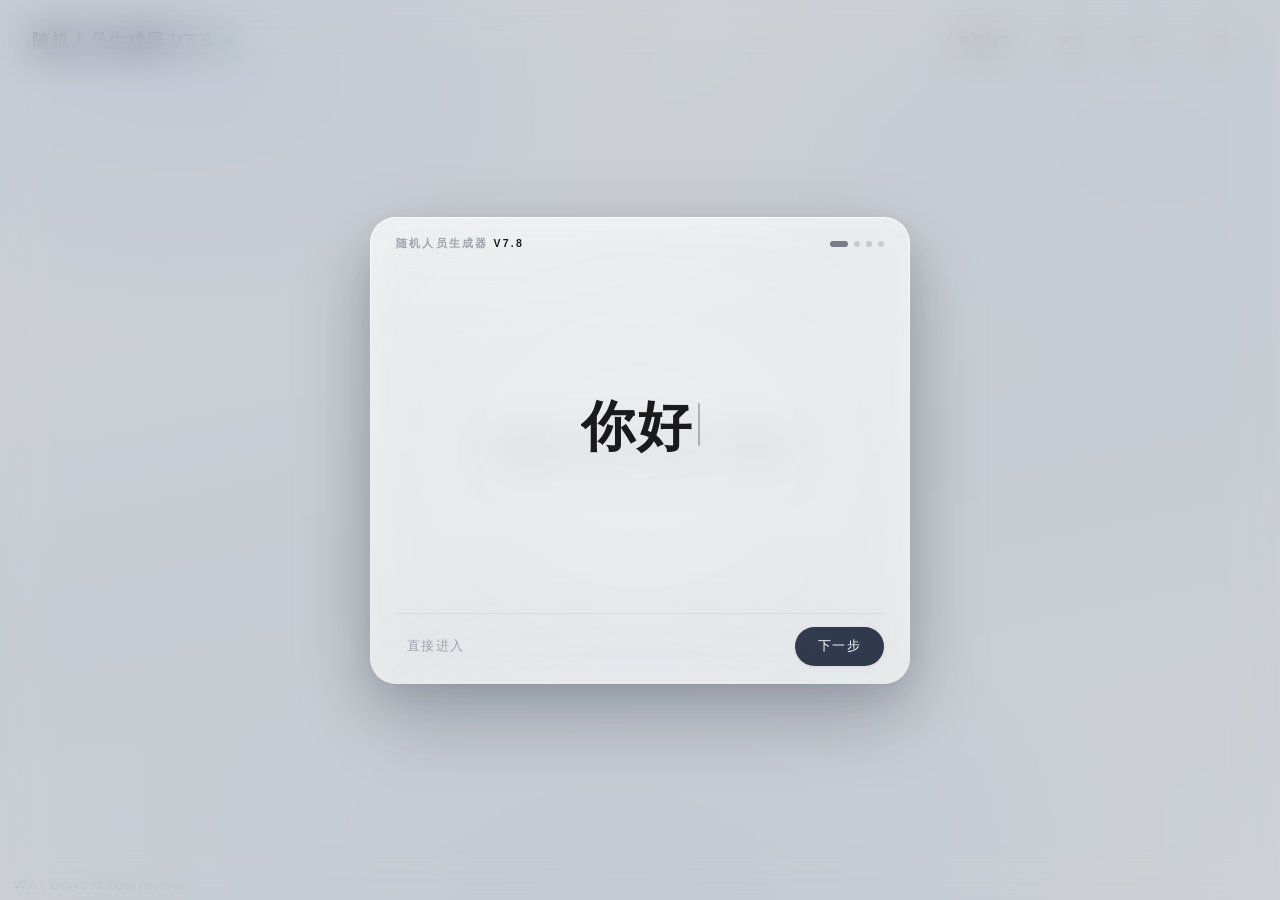
==== index.html @ caaf9b84 "Release beta 7.8 Co-Authored-By: Claude Code <noreply@anthropic.com>" ====
<!DOCTYPE html>
<html lang="zh-CN">
<head>
<meta charset="UTF-8">
<meta name="viewport" content="width=device-width, initial-scale=1.0">
<title>随机人员生成器 V7.8</title>
<link rel="icon" href="data:,">
<script>
/* 版本渠道：尽早读取上次选择并跳转，避免页面先渲染再闪跳。
   /beta/ 为测试版，站点根路径为正式版；本地 file:// 调试不跳转。 */
(function () {
  'use strict';
  try {
    var saved = localStorage.getItem('rplg_channel_v1');
    if (saved !== 'preview' && saved !== 'release') return;
    if (location.protocol !== 'http:' && location.protocol !== 'https:') return;
    if (/^(localhost|127\.0\.0\.1|\[::1\])$/.test(location.hostname)) return;
    var path = location.pathname;
    var betaAt = path.indexOf('/beta/');
    var onBeta = betaAt !== -1;
    var base = onBeta
      ? path.slice(0, betaAt + 1)
      : path.slice(0, path.lastIndexOf('/') + 1);
    /* 读取上次选择：正式版入口 ↔ /beta/ 双向自动跳转。
       正式版已有渠道设置，可随时切回，不会被锁死在 Beta。 */
    if (saved === 'preview' && !onBeta) location.replace(base + 'beta/');
    else if (saved === 'release' && onBeta) location.replace(base);
  } catch (e) { /* 存储不可用时按当前页面继续 */ }
})();
</script>
<style>
/* ==========================================================
   Glass Material System
   层级：Nav < Control < Elevated < Sheet < Modal
   光学结构：surface tint（本体）→ transmission（backdrop）
             → diffusion（::after，z-index:-1，内容之下）
             → edge highlight（::before，内容之上，仅 1px 边缘）
   阴影只管 ambient elevation，光斑只管 specular，互不混用
   ========================================================== */

/* ---------- Design Tokens ---------- */
:root {
  /* 文字 */
  --ink: rgb(44, 50, 61);           /* primary */
  --ink-2: rgb(75, 85, 99);         /* secondary */
  --ink-3: rgb(156, 163, 175);      /* tertiary */
  --ink-strong: #1a1a1a;            /* 核心数字 */

  /* 光学全局 */
  --glass-blur-scale: 1;            /* 移动端媒体查询降档 */

  /* ---- Navigation Glass：最薄最透，漂浮在背景上的控制层 ---- */
  --mat-nav-opacity: .4;
  --mat-nav-blur: 0px;
  --mat-nav-sat: 1.4;
  --mat-nav-contrast: 1;
  --mat-nav-edge-top: .4;
  --mat-nav-edge-bot: .05;
  --mat-nav-spec: .08;
  --mat-nav-radius: 999px;
  --mat-nav-shadow: 0 1px 2px rgba(25, 35, 55, .05);

  /* ---- Control Glass：凹面，无 specular ---- */
  --mat-control-opacity: .56;
  --mat-control-radius: 12px;
  --mat-control-inset: 0 1px 2px rgba(25, 35, 55, .07), 0 -1px 0 rgba(255, 255, 255, .7);

  /* ---- Elevated Glass：面板内卡片（无 blur、无 spec：背景已是玻璃，无需再模糊） ---- */
  --mat-elevated-opacity: .55;
  --mat-elevated-blur: 0px;
  --mat-elevated-sat: 1.5;
  --mat-elevated-contrast: 1.04;
  --mat-elevated-edge-top: .45;
  --mat-elevated-edge-bot: .07;
  --mat-elevated-spec: .06;
  --mat-elevated-radius: 14px;
  --mat-elevated-shadow: 0 1px 2px rgba(25, 35, 55, .04),
                         0 6px 16px rgba(25, 35, 55, .05);

  /* ---- Drawer Glass：右侧抽屉，介于 Floating 与 Sheet 之间 ---- */
  --mat-drawer-opacity: .72;
  --mat-drawer-blur: 18px;
  --mat-drawer-sat: 1.7;
  --mat-drawer-contrast: 1.05;
  --mat-drawer-edge-top: .5;
  --mat-drawer-edge-bot: .08;
  --mat-drawer-spec: .18;
  --mat-drawer-fill: .07;
  --mat-drawer-radius: 24px;
  --mat-drawer-shadow: -2px 0 3px rgba(25, 35, 55, .04),
                       -10px 0 28px rgba(25, 35, 55, .06);

  /* ---- Sheet Glass：底部面板（预留层级，当前无宿主） ---- */
  --mat-sheet-opacity: .78;
  --mat-sheet-blur: 20px;
  --mat-sheet-sat: 1.7;
  --mat-sheet-contrast: 1.05;
  --mat-sheet-edge-top: .55;
  --mat-sheet-edge-bot: .1;
  --mat-sheet-spec: .18;
  --mat-sheet-fill: .08;
  --mat-sheet-radius: 24px;
  --mat-sheet-shadow: -2px 0 3px rgba(25, 35, 55, .04),
                       -12px 0 32px rgba(25, 35, 55, .07);

  /* ---- Modal Glass：最高材质 ---- */
  --mat-modal-opacity: .76;
  --mat-modal-blur: 22px;
  --mat-modal-sat: 1.75;
  --mat-modal-contrast: 1.06;
  --mat-modal-edge-top: .72;
  --mat-modal-edge-bot: .1;
  --mat-modal-spec: .22;
  --mat-modal-fill: .09;
  --mat-modal-vignette: .03;
  --mat-modal-radius: 24px;
  --mat-modal-shadow: 0 1px 1px rgba(25, 35, 55, .03),
                      0 10px 30px rgba(25, 35, 55, .08),
                      0 30px 80px rgba(25, 35, 55, .06);

  /* ---- Floating Glass：候选面板等小悬浮片 ---- */
  --mat-float-opacity: .85;
  --mat-float-blur: 14px;
  --mat-float-sat: 1.65;
  --mat-float-contrast: 1.04;
  --mat-float-edge-top: .5;
  --mat-float-edge-bot: .08;
  --mat-float-spec: .14;
  --mat-float-radius: 14px;
  --mat-float-shadow: 0 2px 6px rgba(25, 35, 55, .05),
                      0 12px 28px rgba(25, 35, 55, .08);

  /* ---- 二级页（面板内覆盖层：透亮玻璃 + 模糊，保证覆盖时可读） ---- */
  --mat-subpage-opacity: .78;
  --mat-subpage-blur: 14px;
  --mat-subpage-sat: 1.7;
  --mat-subpage-contrast: 1.03;
  --mat-subpage-edge-top: .6;
  --mat-subpage-edge-bot: .1;
  --mat-subpage-spec: .2;
  --mat-subpage-radius: 24px;

  /* 动画：无 overshoot，短而自然 */
  --spring-pop: cubic-bezier(.22, .85, .3, 1);
  --spring-soft: cubic-bezier(.25, .8, .3, 1);
  --ease-out: cubic-bezier(.2, .85, .3, 1);

  /* 动态环境光（JS 驱动，默认静态值；reduced-motion / 触屏下不启用） */
  --spec-x: 18%;
  --spec-y: -8%;
  --spec-a: 1;
}

/* ---------- 材质宿主 ---------- */
.glass,
.setting-item, .history-item {
  position: relative;
  isolation: isolate;
  border-radius: var(--g-radius, 14px);
}

/* 表面 tint：微垂向渐变（上亮下暗，模拟环境光） */
.glass {
  background: linear-gradient(180deg,
    rgba(255, 255, 255, calc(var(--g-opacity, .7) * 1.06)),
    rgba(255, 255, 255, var(--g-opacity, .7)));
}

/* 透过层 */
.glass {
  backdrop-filter:
    blur(calc(var(--g-blur, 0px) * var(--glass-blur-scale)))
    saturate(var(--g-sat, 1.5))
    contrast(var(--g-contrast, 1));
  -webkit-backdrop-filter:
    blur(calc(var(--g-blur, 0px) * var(--glass-blur-scale)))
    saturate(var(--g-sat, 1.5))
    contrast(var(--g-contrast, 1));
}

/* ambient shadow（elevation 系统） */
.glass { box-shadow: var(--g-shadow, none); }

/* edge highlight：1px Fresnel 渐变边，顶部亮→底部几乎消失 */
.glass::before,
.setting-item::before, .history-item::before {
  content: '';
  position: absolute;
  inset: 0;
  border-radius: inherit;
  padding: 1px;
  background: linear-gradient(180deg,
    rgba(255, 255, 255, var(--g-edge-top, .45)),
    rgba(255, 255, 255, var(--g-edge-bot, .07)) 40%,
    rgba(255, 255, 255, calc(var(--g-edge-bot, .07) * .6)) 100%);
  -webkit-mask: linear-gradient(#fff 0 0) content-box, linear-gradient(#fff 0 0);
  -webkit-mask-composite: xor;
  mask: linear-gradient(#fff 0 0) content-box, linear-gradient(#fff 0 0);
  mask-composite: exclude;
  pointer-events: none;
}

/* diffusion：specular 光斑 + 底部环境补光 + 折射暗角（内容之下） */
.glass::after,
.setting-item::after, .history-item::after {
  content: '';
  position: absolute;
  inset: 0;
  border-radius: inherit;
  z-index: -1;
  background:
    radial-gradient(130% 70% at var(--spec-x, 18%) var(--spec-y, -8%),
      rgba(255, 255, 255, calc(var(--g-spec, .1) * var(--spec-a, 1))),
      rgba(255, 255, 255, 0) 55%),
    radial-gradient(110% 60% at 50% 112%,
      rgba(190, 210, 235, var(--g-fill, 0)), rgba(255, 255, 255, 0) 62%),
    radial-gradient(95% 95% at 50% 50%,
      rgba(0, 0, 0, 0), rgba(0, 0, 0, var(--g-vignette, 0)));
  pointer-events: none;
}

/* ---------- 材质绑定 ---------- */
.mat-nav {
  --g-opacity: var(--mat-nav-opacity);
  --g-blur: var(--mat-nav-blur);
  --g-sat: var(--mat-nav-sat);
  --g-contrast: var(--mat-nav-contrast);
  --g-edge-top: var(--mat-nav-edge-top);
  --g-edge-bot: var(--mat-nav-edge-bot);
  --g-spec: var(--mat-nav-spec);
  --g-radius: var(--mat-nav-radius);
  --g-shadow: var(--mat-nav-shadow);
}

.mat-elevated {
  --g-opacity: var(--mat-elevated-opacity);
  --g-blur: var(--mat-elevated-blur);
  --g-sat: var(--mat-elevated-sat);
  --g-contrast: var(--mat-elevated-contrast);
  --g-edge-top: var(--mat-elevated-edge-top);
  --g-edge-bot: var(--mat-elevated-edge-bot);
  --g-spec: var(--mat-elevated-spec);
  --g-radius: var(--mat-elevated-radius);
  --g-shadow: var(--mat-elevated-shadow);
}

/* ---------- 层级关系（不靠 z-index，靠材质参数递增区分） ----------
   Base     → 背景与主界面内容
   Floating → 候选面板：高白度薄片，轻 blur
   Drawer   → 历史抽屉：中层，滑入侧投影，遮罩降饱和拉远主界面
   Sheet    → 底部面板：预留层级（规范：translateY+opacity+scale+blur，快且无 bounce）
   Modal    → 各居中弹窗与设置面板：最高材质，最强 edge/elevation
----------------------------------------------------------- */
.mat-drawer {
  --g-opacity: var(--mat-drawer-opacity);
  --g-blur: var(--mat-drawer-blur);
  --g-sat: var(--mat-drawer-sat);
  --g-contrast: var(--mat-drawer-contrast);
  --g-edge-top: var(--mat-drawer-edge-top);
  --g-edge-bot: var(--mat-drawer-edge-bot);
  --g-spec: var(--mat-drawer-spec);
  --g-fill: var(--mat-drawer-fill);
  --g-radius: var(--mat-drawer-radius);
  --g-shadow: var(--mat-drawer-shadow);
}

.mat-sheet {
  --g-opacity: var(--mat-sheet-opacity);
  --g-blur: var(--mat-sheet-blur);
  --g-sat: var(--mat-sheet-sat);
  --g-contrast: var(--mat-sheet-contrast);
  --g-edge-top: var(--mat-sheet-edge-top);
  --g-edge-bot: var(--mat-sheet-edge-bot);
  --g-spec: var(--mat-sheet-spec);
  --g-fill: var(--mat-sheet-fill);
  --g-radius: var(--mat-sheet-radius);
  --g-shadow: var(--mat-sheet-shadow);
}

.mat-modal {
  --g-opacity: var(--mat-modal-opacity);
  --g-blur: var(--mat-modal-blur);
  --g-sat: var(--mat-modal-sat);
  --g-contrast: var(--mat-modal-contrast);
  --g-edge-top: var(--mat-modal-edge-top);
  --g-edge-bot: var(--mat-modal-edge-bot);
  --g-spec: var(--mat-modal-spec);
  --g-fill: var(--mat-modal-fill);
  --g-vignette: var(--mat-modal-vignette);
  --g-radius: var(--mat-modal-radius);
  --g-shadow: var(--mat-modal-shadow);
}

.mat-floating {
  --g-opacity: var(--mat-float-opacity);
  --g-blur: var(--mat-float-blur);
  --g-sat: var(--mat-float-sat);
  --g-contrast: var(--mat-float-contrast);
  --g-edge-top: var(--mat-float-edge-top);
  --g-edge-bot: var(--mat-float-edge-bot);
  --g-spec: var(--mat-float-spec);
  --g-radius: var(--mat-float-radius);
  --g-shadow: var(--mat-float-shadow);
}

.mat-subpage {
  --g-opacity: var(--mat-subpage-opacity);
  --g-blur: var(--mat-subpage-blur);
  --g-sat: var(--mat-subpage-sat);
  --g-contrast: var(--mat-subpage-contrast);
  --g-edge-top: var(--mat-subpage-edge-top);
  --g-edge-bot: var(--mat-subpage-edge-bot);
  --g-spec: var(--mat-subpage-spec);
  --g-radius: var(--mat-subpage-radius);
}

/* ---------- 按钮：浮层上的控件，非玻璃材质 ----------
   玻璃是层级语言，不是全站滤镜。小控件不挂光学层，
   只保留 tint + 极轻接触影。 */
.top-btn, #resetBtn, #confirmBtn, #closeBtn, .sub-back-btn,
#clearHistoryBtn, #resetWeightsBtn, #repairComplianceBtn, .dialog-btn {
  background: rgba(255, 255, 255, .55);
  border: 1px solid rgba(25, 35, 55, .04);
  box-shadow: 0 1px 2px rgba(25, 35, 55, .06);
  border-radius: 12px;
}

.top-btn, #resetBtn { border-radius: 999px; }
#closeBtn, .sub-back-btn { border-radius: 50%; }

.top-btn:hover, #resetBtn:hover, #confirmBtn:hover,
#closeBtn:hover, .sub-back-btn:hover, #clearHistoryBtn:hover,
#resetWeightsBtn:hover, #repairComplianceBtn:hover, .dialog-btn:hover {
  background: rgba(255, 255, 255, .8);
}

/* 动态生成的卡片与静态卡片共用 elevated 材质（避免改动 JS） */
.setting-item, .history-item {
  --g-opacity: var(--mat-elevated-opacity);
  --g-blur: var(--mat-elevated-blur);
  --g-sat: var(--mat-elevated-sat);
  --g-contrast: var(--mat-elevated-contrast);
  --g-edge-top: var(--mat-elevated-edge-top);
  --g-edge-bot: var(--mat-elevated-edge-bot);
  --g-spec: var(--mat-elevated-spec);
  --g-radius: var(--mat-elevated-radius);
  --g-shadow: var(--mat-elevated-shadow);
  background: linear-gradient(180deg,
    rgba(255, 255, 255, calc(var(--g-opacity) * 1.06)),
    rgba(255, 255, 255, var(--g-opacity)));
}

/* ---------- Control Glass（凹面材质，无白描边、无 specular） ---------- */
#nameInput, .switch-track {
  background: rgba(255, 255, 255, var(--mat-control-opacity));
  border: 1px solid rgba(25, 35, 55, .05);
  box-shadow: var(--mat-control-inset);
}

/* ---------- 遮罩层（scrim） ---------- */
.scrim {
  position: fixed;
  inset: 0;
  background: rgba(22, 28, 45, .3);
  opacity: 0;
  visibility: hidden;
  transition: opacity .28s ease, visibility 0s linear .28s;
}

.scrim.show {
  opacity: 1;
  visibility: visible;
  transition: opacity .28s ease;
}

/* 遮罩轻模糊：全设备统一，不做移动端降档 */
.scrim {
  backdrop-filter: blur(4px);
  -webkit-backdrop-filter: blur(4px);
}

/* 面板遮罩：加深 + 降饱和，拉开背景→主界面→面板的景深 */
.scrim-strong {
  background: rgba(22, 28, 45, .36);
  backdrop-filter: blur(10px) saturate(.92);
  -webkit-backdrop-filter: blur(10px) saturate(.92);
}

/* 抽屉遮罩：降饱和让主界面处于更远的一层 */
.scrim-far {
  backdrop-filter: blur(5px) saturate(.9);
  -webkit-backdrop-filter: blur(5px) saturate(.9);
}

/* ==========================================================
   布局与组件
   ========================================================== */
* { margin: 0; padding: 0; box-sizing: border-box; }

html, body { height: 100%; }

body {
  /* 环境：极低对比度光场。玻璃的"空气"，不是装饰 */
  background:
    radial-gradient(60% 45% at 12% 6%, rgba(210, 226, 248, .36), rgba(210, 226, 248, 0) 70%),
    radial-gradient(50% 40% at 88% 14%, rgba(222, 234, 250, .3), rgba(222, 234, 250, 0) 70%),
    radial-gradient(65% 50% at 50% 102%, rgba(205, 222, 245, .28), rgba(205, 222, 245, 0) 72%),
    linear-gradient(168deg, #f9fafc 0%, #f0f4f9 55%, #f7f9fb 100%);
  display: flex;
  align-items: center;
  justify-content: center;
  font-family: -apple-system, BlinkMacSystemFont, "Segoe UI", "PingFang SC", "Microsoft YaHei", sans-serif;
  cursor: pointer;
  overflow: hidden;
  -webkit-tap-highlight-color: transparent;
  user-select: none;
  -webkit-user-select: none;
}

body.stopped { cursor: default; }

body.plain-bg {
  background: #f2f4f8;   /* 美化设置中关闭流光背景后的纯色底 */
}

/* always 佳乐激活：流光背景渐变为柔和暖橙 */
body.jiale-bg {
  background:
    radial-gradient(55% 42% at 12% 8%, rgba(255, 205, 150, .4), rgba(255, 205, 150, 0) 70%),
    radial-gradient(48% 40% at 88% 16%, rgba(255, 220, 175, .35), rgba(255, 220, 175, 0) 70%),
    radial-gradient(60% 48% at 50% 100%, rgba(255, 190, 130, .3), rgba(255, 190, 130, 0) 72%),
    linear-gradient(168deg, #fdf8f2 0%, #fbf1e6 55%, #fdf9f4 100%);
}

.title-area {
  position: fixed;
  top: 24px;
  left: 32px;
  display: flex;
  align-items: center;
  gap: 12px;
  z-index: 40;
}

#title {
  font-size: 18px;
  font-weight: 600;
  letter-spacing: 1px;
  color: var(--ink);
  touch-action: manipulation;
  -webkit-touch-callout: none;
}

/* 合规指示灯 */
#complianceDot {
  width: 12px;
  height: 12px;
  padding: 0;
  border: none;
  border-radius: 50%;
  background: var(--ink-3);
  cursor: pointer;
  flex-shrink: 0;
  box-shadow: 0 1px 4px rgba(25, 35, 55, .15),
              inset 0 1px 0 rgba(255, 255, 255, .7);
  transition: background .3s, transform .2s var(--spring-soft);
}

#complianceDot:hover { transform: scale(1.2); }
#complianceDot.pass { background: #4f9e75; }
#complianceDot.fail { background: #c96f63; }

/* 指示灯展开后的文字按钮 */
#complianceBtn {
  max-width: 0;
  padding: 8px 0;
  border-width: 0;
  opacity: 0;
  overflow: hidden;
  white-space: nowrap;
  pointer-events: none;
  transition: max-width .35s var(--ease-out),
              opacity .3s ease,
              padding .35s var(--ease-out);
}

#titleArea.expanded #complianceBtn {
  max-width: 190px;
  padding: 8px 16px;
  border-width: 1px;
  opacity: 1;
  pointer-events: auto;
}

/* 核心数字区：绝对视觉中心，多槽位中心对称布局 */
#numberArea {
  position: relative;
  width: 0;
  height: 0;
  transition:
    width .45s cubic-bezier(.34, 1.3, .5, 1),
    height .45s cubic-bezier(.34, 1.3, .5, 1);
}

.slot {
  position: absolute;
  transform: translate(-50%, -50%);
  font-weight: 800;
  line-height: 1.1;
  color: var(--ink-strong);
  white-space: nowrap;
  text-rendering: optimizeLegibility;
  transition:
    left .45s cubic-bezier(.34, 1.3, .5, 1),
    top .45s cubic-bezier(.34, 1.3, .5, 1),
    font-size .45s cubic-bezier(.34, 1.3, .5, 1),
    opacity .3s ease,
    transform .45s cubic-bezier(.34, 1.3, .5, 1);
}

.slot.hidden-slot { opacity: 0; }

.slot.bump { animation: bump .13s ease-out; }

@keyframes bump {
  0%   { transform: translate(-50%, -50%) translateY(6%) scale(.92); opacity: .3; }
  100% { transform: translate(-50%, -50%) translateY(0) scale(1); opacity: 1; }
}

.slot.final {
  animation: settlePop .32s var(--spring-soft); /* 极短定格高亮，无 glow */
}

@keyframes settlePop {
  0%   { transform: translate(-50%, -50%) scale(1.06); }
  100% { transform: translate(-50%, -50%) scale(1); }
}

/* 开始提示：轻量 secondary instruction，非按钮、无强发光 */
#startHint {
  position: fixed;
  left: 0; right: 0;
  top: 50%;
  transform: translateY(-50%);
  text-align: center;
  font-size: clamp(18px, 3.8vmin, 42px);
  font-weight: 600;
  letter-spacing: .12em;
  text-indent: .12em;
  color: #5a6375;
  pointer-events: none;
  transition: opacity .3s;
  z-index: 15;
}

#startHint::before {
  content: attr(data-text);
  position: absolute;
  inset: 0;
  background:
    linear-gradient(105deg,
      rgba(255, 255, 255, 0) 25%,
      rgba(170, 200, 255, .13) 40%,
      rgba(170, 200, 255, .13) 60%,
      rgba(255, 255, 255, 0) 75%),
    linear-gradient(105deg,
      rgba(255, 255, 255, 0) 38%,
      rgba(185, 215, 255, .3) 50%,
      rgba(255, 255, 255, 0) 62%);
  background-size: 260% 100%;
  background-repeat: no-repeat;
  -webkit-background-clip: text;
  background-clip: text;
  -webkit-text-fill-color: transparent;
  animation: shimmerSweep 4.8s linear infinite;
}

#startHint.hidden { opacity: 0; }
#startHint.hidden::before { animation: none; }

@keyframes shimmerSweep {
  0%   { background-position: 130% 0; }
  100% { background-position: -30% 0; }
}

#hint {
  position: fixed;
  left: 0; right: 0;
  bottom: 13vh;
  text-align: center;
  font-size: 14px;
  letter-spacing: 3px;
  color: var(--ink-3);
  pointer-events: none;
  transition: opacity .4s;
}

#hint.hidden { opacity: 0; }

#fireworks {
  position: fixed;
  inset: 0;
  width: 100%;
  height: 100%;
  pointer-events: none;
  z-index: 20;
}

#congrats {
  position: fixed;
  top: 20vh;
  left: 0; right: 0;
  text-align: center;
  font-size: clamp(60px, 12vmin, 150px);
  font-weight: 800;
  letter-spacing: .1em;
  text-indent: .1em;
  color: #e53935;
  background: linear-gradient(180deg, #ff8a3d, #e53935);
  -webkit-background-clip: text;
  background-clip: text;
  -webkit-text-fill-color: transparent;
  opacity: 0;
  transform: scale(1.08);
  filter: blur(30px);
  transition: opacity .7s ease,
              filter 1s var(--ease-out),
              transform 1s var(--ease-out);
  pointer-events: none;
  z-index: 30;
}

#congrats.show {
  opacity: 1;
  transform: scale(1);
  filter: blur(0);
}

#resetBtn {
  position: fixed;
  bottom: 5vh;
  left: 50%;
  transform: translateX(-50%);
  padding: 10px 36px;
  font-size: 14px;
  letter-spacing: 2px;
  font-family: inherit;
  color: var(--ink);
  cursor: pointer;
  opacity: 0;
  visibility: hidden;
  transition: opacity .4s, background .2s, box-shadow .2s, transform .2s var(--spring-soft);
  z-index: 40;
}

#resetBtn.visible { opacity: 1; visibility: visible; }
#resetBtn:active {
  transform: translateX(-50%) scale(.95);
  box-shadow: 0 2px 8px rgba(25, 35, 55, .08),
              inset 0 1px 2px rgba(25, 35, 55, .05);
}

/* ---------- 设置面板（Modal 材质） ---------- */
#overlay {
  display: flex;
  align-items: center;
  justify-content: center;
  z-index: 100;
}

#settingsPanel {
  position: relative;
  overflow-x: hidden;
  overflow-y: auto;
  max-height: 92vh;
  width: min(420px, 92vw);
  padding: 24px 28px 26px;
  opacity: 0;
  transform: translateY(10px) scale(.975);
  filter: blur(6px);
  box-shadow: 0 1px 1px rgba(25, 35, 55, .02),
              0 4px 12px rgba(25, 35, 55, .04),
              inset 0 1px 0 rgba(255, 255, 255, .5);
  transition:
    opacity .22s var(--ease-out),
    transform .26s var(--spring-soft),
    filter .26s var(--spring-soft),
    box-shadow .32s var(--spring-soft);
  user-select: none;
  -webkit-user-select: none;
}

#overlay.show #settingsPanel {
  opacity: 1;
  transform: translateY(0) scale(1);
  filter: blur(0);
  box-shadow: var(--g-shadow, none);
}

.panel-header {
  display: flex;
  justify-content: space-between;
  align-items: center;
  margin-bottom: 22px;
}

.panel-header span {
  font-size: 16px;
  font-weight: 600;
  letter-spacing: 1px;
  color: var(--ink);
}

/* 关闭/返回圆钮（Navigation 材质） */
#closeBtn, .sub-back-btn {
  width: 28px;
  height: 28px;
  display: flex;
  align-items: center;
  justify-content: center;
  padding: 0;
  font-size: 15px;
  line-height: 1;
  color: #52525b;
  cursor: pointer;
  transition: transform .2s var(--spring-soft), color .2s, background .2s, box-shadow .2s;
}

#closeBtn:hover, .sub-back-btn:hover { color: #1a1a1a; }
#closeBtn:active, .sub-back-btn:active {
  transform: scale(.9);
  box-shadow: 0 1px 2px rgba(25, 35, 55, .08),
              inset 0 1px 2px rgba(25, 35, 55, .04);
}

/* 文字层级 */
.row-label { font-size: 13px; color: var(--ink-2); margin-bottom: 8px; }
.row-desc { font-size: 11px; color: var(--ink-3); margin: -4px 0 8px; }

/* 速度滑块：玻璃凹槽轨道 + 白珠拇指 */
#speedSlider {
  -webkit-appearance: none;
  appearance: none;
  width: 100%;
  height: 26px;
  background: transparent;
  --fill: 16.7%;
  cursor: pointer;
}

#speedSlider::-webkit-slider-runnable-track {
  height: 8px;
  border-radius: 999px;
  background: linear-gradient(to right,
    #1a1a1a var(--fill),
    rgba(25, 35, 55, .07) var(--fill));
  box-shadow: inset 0 1px 3px rgba(25, 35, 55, .12),
              0 1px 0 rgba(255, 255, 255, .9);
}

#speedSlider::-moz-range-track {
  height: 8px;
  border-radius: 999px;
  background: rgba(25, 35, 55, .07);
  box-shadow: inset 0 1px 3px rgba(25, 35, 55, .12);
}

#speedSlider::-moz-range-progress {
  height: 8px;
  border-radius: 999px;
  background: #1a1a1a;
}

#speedSlider::-webkit-slider-thumb {
  -webkit-appearance: none;
  appearance: none;
  width: 24px;
  height: 24px;
  margin-top: -8px;
  border-radius: 50%;
  border: 1px solid rgba(255, 255, 255, .9);
  background: radial-gradient(circle at 32% 28%,
    #ffffff 0%, #f6f8fa 55%, #e4e8ee 100%);
  box-shadow: 0 3px 8px rgba(25, 35, 55, .18),
              0 1px 2px rgba(25, 35, 55, .08),
              inset 0 1px 1px rgba(255, 255, 255, .95),
              inset 0 -2px 3px rgba(25, 35, 55, .05);
  transition: transform .2s var(--spring-soft), box-shadow .25s;
}

#speedSlider::-moz-range-thumb {
  width: 24px;
  height: 24px;
  border-radius: 50%;
  border: 1px solid rgba(255, 255, 255, .9);
  background: radial-gradient(circle at 32% 28%,
    #ffffff 0%, #f6f8fa 55%, #e4e8ee 100%);
  box-shadow: 0 3px 8px rgba(25, 35, 55, .18),
              0 1px 2px rgba(25, 35, 55, .08),
              inset 0 1px 1px rgba(255, 255, 255, .95),
              inset 0 -2px 3px rgba(25, 35, 55, .05);
  transition: transform .2s var(--spring-soft), box-shadow .25s;
}

#speedSlider:active::-webkit-slider-thumb {
  transform: scale(1.1);
  box-shadow: 0 4px 12px rgba(25, 35, 55, .2),
              inset 0 2px 3px rgba(255, 255, 255, .95),
              inset 0 -2px 3px rgba(25, 35, 55, .05);
}

#speedSlider:active::-moz-range-thumb {
  transform: scale(1.1);
  box-shadow: 0 4px 12px rgba(25, 35, 55, .2),
              inset 0 2px 3px rgba(255, 255, 255, .95),
              inset 0 -2px 3px rgba(25, 35, 55, .05);
}

.speed-ends {
  display: flex;
  justify-content: space-between;
  margin-top: 6px;
  font-size: 11px;
  color: var(--ink-3);
}

.input-row { display: flex; gap: 8px; }
.input-wrap { position: relative; flex: 1; min-width: 0; }

#nameInput {
  width: 100%;
  min-width: 0;
  padding: 8px 12px;
  font-size: 14px;
  font-family: inherit;
  color: var(--ink-strong);
  border-radius: var(--mat-control-radius);
  outline: none;
  transition: border-color .2s, background .2s, box-shadow .2s;
}

#nameInput::placeholder { color: #a1a1aa; }

#nameInput:focus {
  border-color: #8fb4e8;
  background: rgba(255, 255, 255, .9);
  box-shadow: 0 0 0 3px rgba(158, 194, 240, .22),
              inset 0 1px 2px rgba(25, 35, 55, .03);
}

/* 模糊搜索候选面板（Floating 材质） */
#nameSuggest {
  position: fixed;
  display: none;
  flex-direction: column;
  gap: 2px;
  padding: 6px;
  max-height: 320px;
  overflow-y: auto;
  z-index: 120;
}

#nameSuggest.show { display: flex; }

.suggest-item {
  padding: 7px 10px;
  border-radius: 9px;
  font-size: 13px;
  color: var(--ink);
  cursor: pointer;
  flex-shrink: 0;
}

.suggest-item:hover { background: rgba(226, 236, 248, .6); }

/* 确认按钮（Navigation 材质） */
#confirmBtn {
  padding: 8px 16px;
  font-size: 13px;
  font-family: inherit;
  letter-spacing: 1px;
  color: var(--ink);
  cursor: pointer;
  transition: transform .2s var(--spring-soft), background .2s, box-shadow .2s;
}

#confirmBtn:active {
  transform: scale(.95);
  box-shadow: 0 1px 2px rgba(25, 35, 55, .07),
              inset 0 1px 2px rgba(25, 35, 55, .04);
}

#inputFeedback {
  margin-top: 8px;
  min-height: 18px;
  font-size: 12px;
  line-height: 1.5;
  color: #16a34a;
  opacity: 0;
  transition: opacity .3s;
}

#inputFeedback.error { color: #dc2626; }
#inputFeedback.show { opacity: 1; }

/* ---------- 设置列表 ---------- */
.settings-list {
  display: flex;
  flex-direction: column;
  gap: 8px;
}

.setting-item { padding: 12px 14px; }

.setting-link {
  display: flex;
  align-items: center;
  gap: 10px;
  cursor: pointer;
  transition: transform .2s var(--spring-soft), background .2s;
}

.setting-link:hover { background: rgba(255, 255, 255, .72); }
.setting-link:active { transform: scale(.99); }

.link-label { font-size: 13px; color: var(--ink); flex-shrink: 0; }
.link-state { margin-left: auto; font-size: 12px; }
.link-arrow { font-size: 16px; color: var(--ink-3); line-height: 1; }

#panelComplianceBtn .link-state.pass { color: #2f6e4f; }
#panelComplianceBtn .link-state.fail { color: #9c463c; }

/* ---------- 二级页（面板内滑动覆盖层） ---------- */
.subpage {
  position: absolute;
  inset: 0;
  display: flex;
  flex-direction: column;
  padding: 24px 28px 26px;
  transform: translateX(64px);
  opacity: 0;
  pointer-events: none;
  transition: transform .42s cubic-bezier(.22, .9, .3, 1), opacity .32s ease;
}

.subpage.open {
  transform: translateX(0);
  opacity: 1;
  pointer-events: auto;
}

/* 二级界面：三个分区入口做成圆角卡片，紧凑铺满面板 */
.group-card {
  position: relative;
  display: flex;
  align-items: center;
  gap: 14px;
  padding: 15px 16px;
  border-radius: 18px;
  background: rgba(255, 255, 255, .55);
  border: 1px solid rgba(255, 255, 255, .65);
  box-shadow: 0 1px 2px rgba(25, 35, 55, .04), inset 0 1px 0 rgba(255, 255, 255, .55);
  cursor: pointer;
  isolation: isolate;
  user-select: none;
  -webkit-user-select: none;
  transition: transform .2s var(--spring-soft), background .3s ease, box-shadow .25s ease;
}
.group-card:hover { background: rgba(255, 255, 255, .72); }
.group-card:active { transform: scale(.985); }
html[data-theme="dark"] .group-card {
  background: rgba(255, 255, 255, .07);
  border-color: rgba(255, 255, 255, .10);
  box-shadow: 0 1px 2px rgba(0, 0, 0, .25), inset 0 1px 0 rgba(255, 255, 255, .10);
}
html[data-theme="dark"] .group-card:hover { background: rgba(255, 255, 255, .11); }
.gc-ico {
  flex: 0 0 auto;
  width: 44px;
  height: 44px;
  display: flex;
  align-items: center;
  justify-content: center;
  border-radius: 13px;
  background: linear-gradient(160deg, rgba(110, 190, 255, .22), rgba(110, 190, 255, .07));
  font-size: 22px;
  line-height: 1;
}
html[data-theme="dark"] .gc-ico { background: rgba(255, 255, 255, .08); }
.gc-body { flex: 1; min-width: 0; display: flex; flex-direction: column; gap: 3px; }
.gc-title { font-size: 15px; font-weight: 700; letter-spacing: .04em; color: var(--ink-strong, #1c2030); }
.gc-sub { font-size: 12px; color: var(--ink-3, #8a93a5); }
html[data-theme="dark"] .gc-title { color: #fff; }
.group-card .link-arrow { font-size: 18px; }

/* 三级界面分区页：内容区独立滚动，超高时不影响面板头部 */
#probGroupPage .settings-list,
#beautyGroupPage .settings-list,
#otherGroupPage .settings-list {
  flex: 1;
  overflow-y: auto;
}

.sub-header {
  display: flex;
  align-items: center;
  gap: 10px;
  margin-bottom: 16px;
  flex-shrink: 0;
}

.sub-header span {
  font-size: 16px;
  font-weight: 600;
  letter-spacing: 1px;
  color: var(--ink);
}

#clearHistoryBtn {
  flex-shrink: 0;
  margin-top: 12px;
  padding: 9px 0;
  width: 100%;
  font-size: 12px;
  letter-spacing: 1px;
  font-family: inherit;
  color: var(--ink-2);
  cursor: pointer;
  transition: transform .2s var(--spring-soft), color .2s, background .2s, box-shadow .2s;
}

#clearHistoryBtn:hover { color: #1a1a1a; }

#clearHistoryBtn:active {
  transform: scale(.98);
  box-shadow: 0 1px 2px rgba(25, 35, 55, .07),
              inset 0 1px 2px rgba(25, 35, 55, .04);
}

#aboutContent {
  flex: 1;
  min-height: 120px;
  font-size: 13px;
  line-height: 1.8;
  color: var(--ink-2);
  white-space: pre-line;
  overflow-y: auto;
}

/* ---------- 概率分配池（Modal 大弹窗） ---------- */
#probPoolOverlay {
  display: flex;
  align-items: center;
  justify-content: center;
  z-index: 115;
}

#probPoolPage {
  width: min(560px, 92vw);
  max-height: 82vh;
  display: flex;
  flex-direction: column;
  padding: 22px 24px;
  opacity: 0;
  transform: translateY(8px) scale(.97);
  filter: blur(6px);
  box-shadow: 0 1px 1px rgba(25, 35, 55, .02),
              0 4px 14px rgba(25, 35, 55, .04),
              inset 0 1px 0 rgba(255, 255, 255, .5);
  transition:
    opacity .2s var(--ease-out),
    transform .24s var(--spring-soft),
    filter .24s var(--spring-soft),
    box-shadow .3s var(--spring-soft);
  user-select: none;
  -webkit-user-select: none;
}

#probPoolOverlay.show #probPoolPage {
  opacity: 1;
  transform: translateY(0) scale(1);
  filter: blur(0);
  box-shadow: var(--g-shadow, none);
}

.prob-desc {
  font-size: 11px;
  color: var(--ink-3);
  margin: -8px 0 10px;
  flex-shrink: 0;
}

#probPoolList {
  flex: 1;
  min-height: 0;
  overflow-y: auto;
  display: flex;
  flex-direction: column;
  gap: 6px;
  padding: 2px;
}

/* 概率池：轻量列表行（分隔线，非卡片套卡片） */
.prob-row {
  display: flex;
  align-items: center;
  gap: 10px;
  padding: 7px 2px;
  flex-shrink: 0;
  border-bottom: 1px solid rgba(25, 35, 55, .05);
}

.prob-row:last-child { border-bottom: none; }

.prob-name {
  width: 68px;
  font-size: 13px;
  color: var(--ink);
  flex-shrink: 0;
  white-space: nowrap;
}

.prob-row.jiale-active {
  background: rgba(255, 236, 179, .35);
  border-radius: 8px;
  border-bottom-color: transparent;
}

.prob-row.jiale-active .prob-name { color: #8a6d1a; }
.prob-row.jiale-active .prob-name::after { content: ' ★'; font-size: 10px; }

/* 概率池滑块：玻璃凹槽 + 小白珠；按压仅投影微沉，无放大无发光 */
.prob-slider {
  -webkit-appearance: none;
  appearance: none;
  flex: 1;
  min-width: 0;
  height: 20px;
  background: transparent;
  --pf: 10%;
  cursor: pointer;
}

.prob-slider::-webkit-slider-runnable-track {
  height: 6px;
  border-radius: 999px;
  background: linear-gradient(to right,
    #1a1a1a var(--pf),
    rgba(25, 35, 55, .08) var(--pf));
  box-shadow: inset 0 1px 2px rgba(25, 35, 55, .1);
}

.prob-slider::-moz-range-track {
  height: 6px;
  border-radius: 999px;
  background: rgba(25, 35, 55, .08);
  box-shadow: inset 0 1px 2px rgba(25, 35, 55, .1);
}

.prob-slider::-moz-range-progress {
  height: 6px;
  border-radius: 999px;
  background: #1a1a1a;
}

.prob-slider::-webkit-slider-thumb {
  -webkit-appearance: none;
  appearance: none;
  width: 16px;
  height: 16px;
  margin-top: -5px;
  border-radius: 50%;
  border: 1px solid rgba(255, 255, 255, .9);
  background: radial-gradient(circle at 32% 28%,
    #ffffff 0%, #eef1f5 70%, #e0e5ec 100%);
  box-shadow: 0 1px 3px rgba(25, 35, 55, .16),
              inset 0 1px 1px rgba(255, 255, 255, .95);
}

.prob-slider::-moz-range-thumb {
  width: 16px;
  height: 16px;
  border-radius: 50%;
  border: 1px solid rgba(255, 255, 255, .9);
  background: radial-gradient(circle at 32% 28%,
    #ffffff 0%, #eef1f5 70%, #e0e5ec 100%);
  box-shadow: 0 1px 3px rgba(25, 35, 55, .16),
              inset 0 1px 1px rgba(255, 255, 255, .95);
}

.prob-slider:active::-webkit-slider-thumb {
  box-shadow: 0 2px 5px rgba(25, 35, 55, .2),
              inset 0 1px 1px rgba(255, 255, 255, .95);
}

.prob-slider:active::-moz-range-thumb {
  box-shadow: 0 2px 5px rgba(25, 35, 55, .2),
              inset 0 1px 1px rgba(255, 255, 255, .95);
}

.prob-slider:disabled {
  opacity: .4;
  cursor: default;
}

.prob-val {
  width: 22px;
  text-align: center;
  font-size: 12px;
  color: var(--ink-2);
  font-variant-numeric: tabular-nums;
  flex-shrink: 0;
}

.prob-pct {
  width: 48px;
  text-align: right;
  font-size: 11px;
  color: var(--ink-3);
  font-variant-numeric: tabular-nums;
  flex-shrink: 0;
}

#resetWeightsBtn {
  flex-shrink: 0;
  margin-top: 10px;
  padding: 9px 0;
  width: 100%;
  font-size: 12px;
  letter-spacing: 1px;
  font-family: inherit;
  color: var(--ink);
  cursor: pointer;
  transition: transform .2s var(--spring-soft), background .2s, box-shadow .2s;
}

#resetWeightsBtn:active {
  transform: scale(.98);
  box-shadow: 0 1px 2px rgba(25, 35, 55, .07),
              inset 0 1px 2px rgba(25, 35, 55, .04);
}

/* ---------- 右上角操作区 ---------- */
.top-actions {
  position: fixed;
  top: 24px;
  right: 32px;
  display: flex;
  gap: 10px;
  z-index: 40;
}

.top-btn {
  padding: 8px 16px;
  font-size: 13px;
  letter-spacing: 1px;
  font-family: inherit;
  color: var(--ink);
  cursor: pointer;
  transition: transform .2s var(--spring-soft), background .25s, color .25s, box-shadow .2s;
  touch-action: manipulation;
}

.top-btn:active { transform: scale(.95); }

#complianceBtn.pass { background: rgba(203, 233, 216, .78); color: #2f6e4f; }
#complianceBtn.fail { background: rgba(243, 205, 201, .78); color: #9c463c; }

/* ---------- 历史抽屉（Sheet 材质） ---------- */
#historyOverlay { z-index: 90; }

#historyDrawer {
  position: fixed;
  top: 0;
  right: 0;
  bottom: 0;
  width: clamp(280px, 16.6vw, 360px);
  display: flex;
  flex-direction: column;
  padding: 20px 20px 22px;
  border-radius: 24px 0 0 24px;
  transform: translateX(100%);
  filter: blur(5px);
  box-shadow: 0 0 0 rgba(25, 35, 55, 0),
              inset 1px 0 0 rgba(255, 255, 255, .4);
  transition:
    transform .3s var(--spring-soft),
    filter .3s var(--spring-soft),
    box-shadow .34s var(--spring-soft);
  z-index: 95;
  user-select: none;
  -webkit-user-select: none;
}

#historyDrawer.open {
  transform: translateX(0);
  filter: blur(0);
  box-shadow: var(--g-shadow, none);
}

.drawer-header {
  display: flex;
  justify-content: space-between;
  align-items: center;
  margin-bottom: 16px;
  flex-shrink: 0;
}

.drawer-header span {
  font-size: 15px;
  font-weight: 600;
  letter-spacing: 1px;
  color: var(--ink);
}

#historyList {
  flex: 1;
  min-height: 0;
  overflow-y: auto;
  display: flex;
  flex-direction: column;
  gap: 8px;
  padding: 2px;
  contain: strict;
}

.history-item {
  display: flex;
  justify-content: space-between;
  align-items: center;
  flex-shrink: 0;
  padding: 10px 14px;
  --g-radius: 16px;
}

.h-name { font-size: 14px; font-weight: 600; color: var(--ink-strong); }
.h-time { font-size: 11px; color: var(--ink-2); letter-spacing: .5px; }

#historyEmpty {
  display: none;
  margin-top: 48px;
  text-align: center;
  font-size: 12px;
  letter-spacing: 1px;
  color: var(--ink-3);
}

/* ---------- 清空历史确认弹窗（Modal） ---------- */
#confirmOverlay {
  display: flex;
  align-items: center;
  justify-content: center;
  z-index: 110;
}

#confirmDialog {
  width: min(280px, 80vw);
  padding: 22px 24px 20px;
  text-align: center;
  opacity: 0;
  transform: translateY(6px) scale(.97);
  filter: blur(6px);
  box-shadow: 0 1px 1px rgba(25, 35, 55, .02),
              0 4px 14px rgba(25, 35, 55, .04),
              inset 0 1px 0 rgba(255, 255, 255, .5);
  transition:
    opacity .2s var(--ease-out),
    transform .24s var(--spring-soft),
    filter .24s var(--spring-soft),
    box-shadow .3s var(--spring-soft);
  user-select: none;
  -webkit-user-select: none;
}

#confirmOverlay.show #confirmDialog {
  opacity: 1;
  transform: translateY(0) scale(1);
  filter: blur(0);
  box-shadow: var(--g-shadow, none);
}

.confirm-text {
  font-size: 14px;
  line-height: 1.7;
  letter-spacing: .5px;
  color: var(--ink-strong);
}

.confirm-btns { display: flex; gap: 10px; margin-top: 18px; }

.dialog-btn {
  flex: 1;
  padding: 9px 0;
  font-size: 13px;
  font-family: inherit;
  letter-spacing: 1px;
  cursor: pointer;
  transition: transform .2s var(--spring-soft), background .2s, box-shadow .2s;
}
.dialog-btn:active {
  transform: scale(.95);
  box-shadow: 0 1px 2px rgba(25, 35, 55, .07),
              inset 0 1px 2px rgba(25, 35, 55, .04);
}

#cancelClearBtn { color: var(--ink-strong); }
#confirmClearBtn { color: var(--ink); }

/* ---------- 合规自检报告弹窗（Modal） ---------- */
#complianceOverlay {
  display: flex;
  align-items: center;
  justify-content: center;
  z-index: 110;
}

#complianceDialog {
  width: min(320px, 86vw);
  max-height: 70vh;
  overflow-y: auto;
  padding: 22px 24px 20px;
  opacity: 0;
  transform: translateY(6px) scale(.97);
  filter: blur(6px);
  box-shadow: 0 1px 1px rgba(25, 35, 55, .02),
              0 4px 14px rgba(25, 35, 55, .04),
              inset 0 1px 0 rgba(255, 255, 255, .5);
  transition:
    opacity .2s var(--ease-out),
    transform .24s var(--spring-soft),
    filter .24s var(--spring-soft),
    box-shadow .3s var(--spring-soft);
  user-select: none;
  -webkit-user-select: none;
}

#complianceOverlay.show #complianceDialog {
  opacity: 1;
  transform: translateY(0) scale(1);
  filter: blur(0);
  box-shadow: var(--g-shadow, none);
}

#complianceSummary {
  font-size: 15px;
  font-weight: 600;
  letter-spacing: .5px;
  margin-bottom: 12px;
}

#complianceSummary.pass { color: #2f6e4f; }
#complianceSummary.fail { color: #9c463c; }

#complianceDetails {
  text-align: left;
  display: flex;
  flex-direction: column;
  gap: 8px;
}

.compliance-issue {
  font-size: 13px;
  line-height: 1.6;
  color: #7a4a43;
  background: rgba(243, 205, 201, .35);
  border-radius: 12px;
  padding: 9px 12px;
}

.compliance-ok {
  font-size: 13px;
  line-height: 1.6;
  color: var(--ink-2);
  background: rgba(203, 233, 216, .3);
  border-radius: 12px;
  padding: 9px 12px;
}

#repairComplianceBtn {
  margin-top: 12px;
  padding: 9px 0;
  width: 100%;
  font-size: 13px;
  letter-spacing: 1px;
  font-family: inherit;
  color: var(--ink);
  cursor: pointer;
  transition: transform .2s var(--spring-soft), background .2s, box-shadow .2s;
}

#repairComplianceBtn:active {
  transform: scale(.98);
  box-shadow: 0 1px 2px rgba(25, 35, 55, .07),
              inset 0 1px 2px rgba(25, 35, 55, .04);
}

/* ---------- 美化设置（内联在三级界面） ---------- */
.beautify-warn {
  margin-top: 10px;
  font-size: 11px;
  line-height: 1.6;
  color: var(--ink-3);
}

/* ---------- 人数选择：与速度同款的按钮本体 Q 弹扩大 ---------- */
/* wrap 固定初始尺寸：展开动画不挤动旁边按钮 */
.pick-wrap {
  position: relative;
  width: 104px;   /* 容纳「人数及抽取」五个字，避免文字溢出压到速度按钮 */
  height: 36px;
}

/* 按钮常驻可见，面板从按钮下缘 Q 弹展开（popover） */
#pickBtn {
  position: absolute;
  inset: 0;
}

#pickPop {
  position: absolute;
  top: calc(100% + 8px);  /* 按钮下方留隙展开，不覆盖按钮与旁边控件 */
  right: 0;
  width: 240px;
  height: 210px;
  padding: 16px 16px 14px;
  display: flex;
  flex-direction: column;
  justify-content: center;
  gap: 4px;
  border-radius: 18px;
  transform-origin: top right;
  opacity: 0;
  transform: scale(.85, .5);
  pointer-events: none;
  transition:
    opacity .2s ease,
    transform .38s cubic-bezier(.34, 1.5, .5, 1);
  z-index: 45;
}

#pickPop.open {
  opacity: 1;
  transform: scale(1, 1);
  pointer-events: auto;
}

.pick-label {
  font-size: 11px;
  color: var(--ink-3);
  margin-bottom: 6px;
}

.pick-row {
  display: flex;
  gap: 6px;
  margin-bottom: 12px;
}

.pick-opt {
  flex: 1;
  padding: 7px 0;
  font-size: 12px;
  font-family: inherit;
  border-radius: 9px;
  border: 1px solid rgba(25, 35, 55, .05);
  background: rgba(255, 255, 255, .55);
  color: var(--ink-2);
  cursor: pointer;
  transition: background .2s, color .2s, transform .15s var(--spring-soft);
}

.pick-opt:active { transform: scale(.96); }

.pick-opt.active {
  background: rgba(25, 35, 55, .85);
  color: #ffffff;
  border-color: transparent;
}

/* ---------- 速度调节：按钮本体 Q 弹扩大成大面板 ---------- */
/* wrap 固定初始尺寸：展开动画不挤动旁边按钮 */
.speed-wrap {
  position: relative;
  width: 64px;
  height: 36px;
}

/* 按钮常驻可见，面板从按钮下缘 Q 弹展开（popover） */
#speedBtn {
  position: absolute;
  inset: 0;
}

#speedPop {
  position: absolute;
  top: calc(100% + 8px);  /* 按钮下方留隙展开，不覆盖按钮与旁边控件 */
  right: 0;
  width: 220px;
  height: 140px;
  padding: 14px 16px;
  display: flex;
  flex-direction: column;
  justify-content: center;
  gap: 6px;
  border-radius: 18px;
  transform-origin: top right;
  opacity: 0;
  transform: scale(.85, .5);
  pointer-events: none;
  transition:
    opacity .2s ease,
    transform .38s cubic-bezier(.34, 1.5, .5, 1);
  z-index: 45;
}

#speedPop.open {
  opacity: 1;
  transform: scale(1, 1);
  pointer-events: auto;
}

#speedValue {
  text-align: center;
  font-size: 18px;
  font-weight: 700;
  letter-spacing: 1px;
  color: var(--ink);
  font-variant-numeric: tabular-nums;
}

.beautify-row { display: flex; align-items: center; }

/* iOS 风格开关（凹槽 Control + 玻璃珠） */
.switch {
  position: relative;
  width: 44px;
  height: 26px;
  margin-left: auto;
  cursor: pointer;
  flex-shrink: 0;
}

.switch input { display: none; }

.switch-track {
  position: absolute;
  inset: 0;
  border-radius: 999px;
  transition: background .25s;
}

.switch-track::after {
  content: '';
  position: absolute;
  top: 3px;
  left: 3px;
  width: 20px;
  height: 20px;
  border-radius: 50%;
  background: #ffffff;
  box-shadow: 0 2px 4px rgba(25, 35, 55, .18),
              inset 0 1px 0 rgba(255, 255, 255, .95);
  transition: transform .25s var(--spring-soft);
}

.switch input:checked + .switch-track {
  background: rgba(143, 180, 232, .55);
  box-shadow: none;
  border-color: transparent;
}

.switch input:checked + .switch-track::after {
  transform: translateX(18px);
}

/* ---------- 奶龙装饰 ---------- */
#nailongWrap {
  position: fixed;
  right: 18px;
  bottom: 16px;
  width: 130px;
  height: 130px;
  display: flex;
  align-items: center;
  justify-content: center;
  pointer-events: none;
  z-index: 10;
}

#nailongImg {
  max-width: 100%;
  max-height: 100%;
  object-fit: contain;
  filter: drop-shadow(0 4px 12px rgba(25, 35, 55, .12));
}

#nailongFallback {
  display: none;
  align-items: center;
  justify-content: center;
  width: 110px;
  height: 110px;
  background: linear-gradient(180deg,
    rgba(255, 255, 255, .88),
    rgba(255, 255, 255, .78));
  backdrop-filter: blur(10px);
  -webkit-backdrop-filter: blur(10px);
  border: 1px solid rgba(255, 255, 255, .7);
  border-radius: 50%;
  font-size: 20px;
  font-weight: 600;
  color: var(--ink);
  box-shadow: 0 4px 16px rgba(25, 35, 55, .1),
              inset 0 1px 0 rgba(255, 255, 255, .9);
}

/* ---------- 键盘焦点可见性 ---------- */
button:focus-visible {
  outline: 2px solid rgba(143, 180, 232, .6);
  outline-offset: 2px;
}

/* ---------- 首次启动引导（液态玻璃 · 四页轮播） ---------- */
#onboarding {
  position: fixed;
  inset: 0;
  z-index: 350;
  display: flex;
  align-items: center;
  justify-content: center;
  padding: 24px;
  box-sizing: border-box;
  /* 只做高斯模糊遮罩：主界面被虚化，引导窗口浮在其上 */
  background: rgba(20, 29, 45, .18);
  backdrop-filter: blur(22px) saturate(1.06);
  -webkit-backdrop-filter: blur(22px) saturate(1.06);
  overflow: hidden;
  opacity: 0;
  transition: opacity .46s var(--ease-out);
}
html[data-theme="dark"] #onboarding { background: rgba(4, 8, 14, .42); }
#onboarding.ready { opacity: 1; }
#onboarding.leaving { opacity: 0; pointer-events: none; }

.ob-card {
  position: relative;
  z-index: 1;
  box-sizing: border-box;
  width: min(540px, 100%);
  max-height: min(86vh, 640px);
  display: flex;
  flex-direction: column;
  padding: 20px 26px 18px;
  border-radius: 26px;
  box-shadow: var(--g-shadow, none), 0 28px 80px rgba(12, 20, 36, .22);
  opacity: 0;
  transform: translateY(20px) scale(.96);
  filter: blur(9px);
  transition:
    opacity .46s var(--ease-out),
    transform .58s var(--spring-soft),
    filter .5s var(--spring-soft);
  will-change: transform, opacity, filter;
}
#onboarding.ready .ob-card { opacity: 1; transform: none; filter: none; }
#onboarding.leaving .ob-card {
  opacity: 0;
  transform: translateY(-12px) scale(.945);
  filter: blur(10px);
}

.ob-card [hidden] { display: none !important; }

.ob-top {
  display: flex;
  align-items: center;
  justify-content: space-between;
  gap: 12px;
  margin-bottom: 8px;
}

.ob-brand {
  font-size: 10.5px;
  font-weight: 700;
  letter-spacing: 2.2px;
  color: var(--ink-3);
  text-transform: uppercase;
}
.ob-brand b { color: var(--ink-strong); }

.ob-dots { display: flex; align-items: center; gap: 6px; }
.ob-dot {
  width: 6px;
  height: 6px;
  padding: 0;
  border: 0;
  border-radius: 999px;
  background: rgba(25, 35, 55, .16);
  cursor: pointer;
  transition: width .32s var(--spring-soft), background .3s ease;
}
.ob-dot.on { width: 18px; background: rgba(25, 35, 55, .55); }

.ob-body {
  position: relative;
  flex: 1;
  min-height: min(340px, 52vh);
  max-height: min(64vh, 430px);
  overflow-y: auto;
  overscroll-behavior: contain;
  scrollbar-width: none;
}
.ob-body::-webkit-scrollbar { display: none; }

.ob-page { display: none; }
.ob-page.on { display: block; animation: obPageIn .46s cubic-bezier(.2, 1.08, .32, 1) both; }
.ob-page.on.back { animation-name: obPageInBack; }

@keyframes obPageIn {
  from { opacity: 0; transform: translateX(18px); filter: blur(4px); }
  to   { opacity: 1; transform: none; filter: none; }
}
@keyframes obPageInBack {
  from { opacity: 0; transform: translateX(-18px); filter: blur(4px); }
  to   { opacity: 1; transform: none; filter: none; }
}

.ob-kicker {
  font-size: 10.5px;
  font-weight: 700;
  letter-spacing: 2.4px;
  color: #5f7fae;
  margin-bottom: 7px;
}
.ob-title {
  font-size: 22px;
  font-weight: 700;
  letter-spacing: .5px;
  color: var(--ink-strong);
  line-height: 1.35;
}
.ob-sub {
  font-size: 12.5px;
  line-height: 1.6;
  letter-spacing: .2px;
  color: var(--ink-3);
  margin: 7px 0 15px;
}

/* ---------- 欢迎页：多语言问候，iOS 式顺滑切换 ---------- */
.ob-welcome {
  min-height: min(340px, 52vh);
  display: flex;
  flex-direction: column;
  align-items: center;
  justify-content: center;
  text-align: center;
}
.ob-hello {
  height: 78px;
  display: flex;
  align-items: center;
  justify-content: center;
  overflow: hidden;
}
.ob-hello-word {
  display: inline-block;
  min-height: 1.1em;
  font-size: clamp(38px, 12vw, 54px);
  font-weight: 700;
  letter-spacing: 2px;
  line-height: 1;
  color: var(--ink-strong);
}
.ob-hello-word::after {
  content: '';
  display: inline-block;
  width: 2px;
  height: .8em;
  margin-left: 5px;
  border-radius: 1px;
  vertical-align: -.02em;
  background: currentColor;
  opacity: .28;
  animation: obCaret 1s steps(1, end) infinite;
}
/* .glass * 的主题色过渡会覆盖子元素，这里恢复引导内需要的动效 */
.ob-card .ob-hello-word {
  transition: opacity .5s var(--ease-out), transform .55s cubic-bezier(.16, .84, .24, 1), filter .5s ease;
}
.ob-hello-word.out { opacity: 0; transform: translateY(-8px) scale(.985); filter: blur(7px); }
.ob-hello-word.out::after { opacity: 0; animation: none; }
@keyframes obCaret {
  0%, 45% { opacity: .28; }
  46%, 100% { opacity: 0; }
}

/* ---------- 设置页：直接调整，不再二次展开 ---------- */
.ob-settings {
  display: grid;
  gap: 2px;
  padding: 8px 12px;
  border-radius: 16px;
  background: rgba(255, 255, 255, .38);
  border: 1px solid rgba(25, 35, 55, .05);
  box-shadow: inset 0 1px 2px rgba(25, 35, 55, .03);
}
html[data-theme="dark"] .ob-settings { background: rgba(255, 255, 255, .05); border-color: rgba(255, 255, 255, .08); }

/* ---------- 功能特色页：纯排版，不使用装饰图案 ---------- */
.ob-list { display: grid; }
.ob-list-row {
  display: flex;
  align-items: flex-start;
  gap: 12px;
  padding: 11px 2px;
}
.ob-list-row + .ob-list-row { border-top: 1px solid rgba(25, 35, 55, .07); }
.ob-list-no {
  flex-shrink: 0;
  width: 20px;
  padding-top: 1px;
  font-size: 10px;
  font-weight: 700;
  letter-spacing: .5px;
  color: var(--ink-3);
  font-variant-numeric: tabular-nums;
}
.ob-list-body b { display: block; margin-bottom: 2px; font-size: 13px; font-weight: 600; letter-spacing: .2px; color: var(--ink-strong); }
.ob-list-body span { display: block; font-size: 12px; line-height: 1.6; color: var(--ink-3); }
html[data-theme="dark"] .ob-list-row + .ob-list-row { border-top-color: rgba(255, 255, 255, .09); }

/* ---------- 佳乐庆典页：整窗暖橙，只保留文案与按钮 ---------- */
.ob-card.glass {
  transition:
    opacity .46s var(--ease-out),
    transform .58s var(--spring-soft),
    filter .5s var(--spring-soft),
    background .55s ease,
    box-shadow .55s ease;
}
.ob-card.ob-warm {
  background: linear-gradient(180deg, rgba(255, 241, 226, .82), rgba(255, 224, 193, .76));
  box-shadow: var(--g-shadow, none), 0 28px 80px rgba(120, 64, 20, .16);
}
.ob-warm .ob-brand, .ob-warm .ob-brand b { color: #8a5420; }
.ob-warm .ob-dot { background: rgba(122, 74, 30, .2); }
.ob-warm .ob-dot.on { background: rgba(122, 74, 30, .62); }
.ob-warm .ob-kicker { color: #a8722c; }
.ob-warm .ob-title { color: #6e4516; letter-spacing: 2px; }
.ob-warm-copy { margin-top: 10px; }
.ob-warm-copy p {
  margin: 0 0 9px;
  font-size: 12.5px;
  line-height: 1.8;
  letter-spacing: .2px;
  color: #7d5a34;
}
.ob-warm-copy p:last-child { margin-bottom: 0; }
.ob-page[data-page="3"].on {
  display: flex;
  flex-direction: column;
  justify-content: center;
  min-height: min(340px, 52vh);
}
.ob-warm .ob-foot { border-top-color: rgba(122, 74, 30, .16); }
.ob-warm .ob-btn { background: rgba(255, 255, 255, .48); border-color: rgba(122, 74, 30, .14); color: #6e4516; }
.ob-warm .ob-btn.ghost { background: transparent; color: #8a6a44; }
.ob-warm .ob-btn.primary { background: #7a4a1e; color: #fff6e8; }

.ob-try {
  width: 100%;
  margin-top: 14px;
  padding: 11px 18px;
  font-family: inherit;
  font-size: 13px;
  font-weight: 700;
  letter-spacing: 2px;
  color: #fff6e8;
  border-radius: 999px;
  border: 1px solid transparent;
  background: #7a4a1e;
  cursor: pointer;
  transition: background .22s ease, transform .18s var(--spring-soft);
}
.ob-try:hover { background: #8a5420; }
.ob-try:active { transform: scale(.985); }
.ob-try.picked { cursor: default; background: #8a5420; }
.ob-try-note { margin-top: 7px; font-size: 10.5px; letter-spacing: .3px; color: #9a7444; text-align: center; }

/* 恢复引导内部的按钮/指示点过渡（不受 .glass * 全局主题过渡影响） */
.ob-card .ob-dot { transition: width .32s var(--spring-soft), background .3s ease; }
.ob-card .ob-btn { transition: background .2s ease, transform .15s var(--spring-soft), color .2s ease; }
.ob-card .ob-try { transition: background .22s ease, transform .18s var(--spring-soft); }
.ob-card .ob-seg button { transition: color .25s ease, background .25s ease, box-shadow .25s ease; }

html[data-theme="dark"] .ob-card.ob-warm {
  background: linear-gradient(180deg, rgba(84, 50, 25, .82), rgba(58, 34, 17, .78));
  box-shadow: var(--g-shadow, none), 0 28px 80px rgba(0, 0, 0, .28);
}
html[data-theme="dark"] .ob-warm .ob-brand,
html[data-theme="dark"] .ob-warm .ob-brand b { color: #f0c88d; }
html[data-theme="dark"] .ob-warm .ob-kicker { color: #d8a866; }
html[data-theme="dark"] .ob-warm .ob-title { color: #ffe2b8; }
html[data-theme="dark"] .ob-warm-copy p { color: #d9c3a6; }
html[data-theme="dark"] .ob-warm .ob-foot { border-top-color: rgba(255, 220, 170, .14); }
html[data-theme="dark"] .ob-warm .ob-btn { background: rgba(255, 230, 190, .08); border-color: rgba(255, 220, 170, .16); color: #f0d6b0; }
html[data-theme="dark"] .ob-warm .ob-btn.ghost { background: transparent; color: #c9ab84; }
html[data-theme="dark"] .ob-warm .ob-btn.primary { background: #e8b878; color: #3a2410; }
html[data-theme="dark"] .ob-warm .ob-dot { background: rgba(255, 220, 170, .2); }
html[data-theme="dark"] .ob-warm .ob-dot.on { background: rgba(255, 220, 170, .7); }
html[data-theme="dark"] .ob-try { background: #e8b878; color: #3a2410; }
html[data-theme="dark"] .ob-try:hover { background: #f0c88d; }
html[data-theme="dark"] .ob-try.picked { background: #f0c88d; }
html[data-theme="dark"] .ob-try-note { color: #c9ab84; }
.ob-row {
  display: flex;
  align-items: center;
  gap: 10px;
  min-height: 34px;
}
.ob-row + .ob-row { border-top: 1px solid rgba(25, 35, 55, .045); }
.ob-row-label { font-size: 12.5px; letter-spacing: .2px; color: var(--ink-2); flex-shrink: 0; }
.ob-row .switch { margin-left: auto; }

.ob-seg {
  margin-left: auto;
  display: flex;
  gap: 2px;
  padding: 3px;
  border-radius: 999px;
  background: rgba(118, 128, 150, .10);
  box-shadow: inset 0 1px 2px rgba(20, 25, 40, .05);
}
.ob-seg button {
  display: inline-flex;
  align-items: center;
  gap: 4px;
  border: 0;
  background: transparent;
  padding: 5px 9px;
  border-radius: 999px;
  font-family: inherit;
  font-size: 11px;
  font-weight: 600;
  letter-spacing: .2px;
  color: var(--ink-3);
  cursor: pointer;
  transition: color .25s ease, background .25s ease, box-shadow .25s ease;
}
.ob-seg button.on {
  background: rgba(255, 255, 255, .92);
  color: var(--ink-strong);
  box-shadow: 0 1px 3px rgba(25, 35, 55, .12);
}
.ob-swatch {
  width: 7px;
  height: 7px;
  border-radius: 50%;
  display: inline-block;
}
.ob-swatch.blue { background: linear-gradient(135deg, #a9d1ff, #4a78b8); }
.ob-swatch.dark { background: #2a3345; }
.ob-swatch.macaron { background: linear-gradient(135deg, #ffd9e8, #cfe4ff 55%, #ffe9c9); }

.ob-foot {
  display: flex;
  align-items: center;
  gap: 8px;
  margin-top: 14px;
  padding-top: 13px;
  border-top: 1px solid rgba(25, 35, 55, .07);
}
.ob-btn {
  padding: 10px 22px;
  font-size: 12.5px;
  font-family: inherit;
  letter-spacing: 1.4px;
  border-radius: 999px;
  cursor: pointer;
  color: var(--ink);
  background: rgba(255, 255, 255, .6);
  border: 1px solid rgba(25, 35, 55, .06);
  box-shadow: 0 1px 3px rgba(25, 35, 55, .08);
  transition: background .2s, transform .15s var(--spring-soft);
}
.ob-btn:hover { background: rgba(255, 255, 255, .85); }
.ob-btn:active { transform: scale(.96); }
.ob-btn.ghost {
  background: transparent;
  border-color: transparent;
  box-shadow: none;
  color: var(--ink-3);
  padding-left: 10px;
  padding-right: 10px;
}
.ob-btn.ghost:hover { color: var(--ink-strong); background: rgba(255, 255, 255, .42); }
.ob-cta { margin-left: auto; display: flex; gap: 8px; }
.ob-btn.primary {
  background: rgba(25, 35, 55, .88);
  color: #ffffff;
  border-color: transparent;
}
.ob-btn.primary:hover { background: rgba(25, 35, 55, 1); }

/* 引导退场后主界面轻盈入场 */
body.ob-entering .title-area,
body.ob-entering .top-actions {
  animation: obUiIn .74s cubic-bezier(.2, 1.08, .32, 1) both;
}
body.ob-entering .top-actions { animation-delay: .04s; }
/* 开始提示本身靠 translateY(-50%) 居中，入场只做透明度与模糊，避免位置瞬移 */
body.ob-entering #startHint {
  animation: obHintIn .74s cubic-bezier(.2, 1.08, .32, 1) both;
  animation-delay: .1s;
}
@keyframes obUiIn {
  from { opacity: 0; transform: translateY(16px) scale(.985); filter: blur(6px); }
  to   { opacity: 1; transform: none; filter: none; }
}
@keyframes obHintIn {
  from { opacity: 0; filter: blur(6px); }
  to   { opacity: 1; filter: none; }
}

/* ---------- 降低动态效果 ---------- */
@media (prefers-reduced-motion: reduce) {
  *, *::before, *::after {
    animation-duration: .01ms !important;
    animation-iteration-count: 1 !important;
    transition-duration: .01ms !important;
  }
}

/* ==========================================================
   liquid-glass press layer — ported from liquid-glass-webgl-2.0.0
   (spring.ts / methods-render-glass.ts / methods-render-glass-post-passes.ts)
   Every effect lives on the control itself: no overlay, no clipping,
   no z-index changes, taps and layout stay untouched.
   ========================================================== */
:root { --lg-p: 0; --lg-x: -999px; --lg-y: -999px; --lg-r: 1px; --lg-press: 0; }

/* stacking context so the glow paints above the surface, under the label */
.top-btn, #resetBtn, #confirmBtn, #closeBtn, .sub-back-btn, #clearHistoryBtn, #resetWeightsBtn, #repairComplianceBtn, .dialog-btn, .pick-opt, .theme-opt, .ob-btn, #complianceDot, .suggest-item, .setting-link { isolation: isolate; }

/* press glow: flat white 8%·p + finger radial 15%·p, r = 1.5·minDim
   (InteractiveHighlight pass; smoothstep(r, r/2, dist) as 3 linear stops) */
.top-btn::after,
#resetBtn::after,
#confirmBtn::after,
#closeBtn::after,
.sub-back-btn::after,
#clearHistoryBtn::after,
#resetWeightsBtn::after,
#repairComplianceBtn::after,
.dialog-btn::after,
.pick-opt::after,
.theme-opt::after,
.ob-btn::after,
#complianceDot::after,
.suggest-item::after {
  content: '';
  position: absolute;
  inset: 0;
  border-radius: inherit;
  z-index: -1;
  pointer-events: none;
  mix-blend-mode: plus-lighter;
  background:
    radial-gradient(circle var(--lg-r) at var(--lg-x) var(--lg-y),
      rgba(255, 255, 255, calc(.15 * var(--lg-p))) 0%,
      rgba(255, 255, 255, calc(.15 * var(--lg-p))) 50%,
      rgba(255, 255, 255, calc(.075 * var(--lg-p))) 75%,
      rgba(255, 255, 255, 0) 100%),
    linear-gradient(rgba(255, 255, 255, calc(.08 * var(--lg-p))),
                    rgba(255, 255, 255, calc(.08 * var(--lg-p))));
}
.lg-glow {
  position: absolute;
  inset: 0;
  border-radius: inherit;
  z-index: -1;
  pointer-events: none;
  mix-blend-mode: plus-lighter;
  background:
    radial-gradient(circle var(--lg-r) at var(--lg-x) var(--lg-y),
      rgba(255, 255, 255, calc(.15 * var(--lg-p))) 0%,
      rgba(255, 255, 255, calc(.15 * var(--lg-p))) 50%,
      rgba(255, 255, 255, calc(.075 * var(--lg-p))) 75%,
      rgba(255, 255, 255, 0) 100%),
    linear-gradient(rgba(255, 255, 255, calc(.08 * var(--lg-p))),
                    rgba(255, 255, 255, calc(.08 * var(--lg-p))));
}

/* label fade 1 − 0.15·p, the library's foreground-pass alpha */
.top-btn, #resetBtn, #confirmBtn, #closeBtn, .sub-back-btn, #clearHistoryBtn, #resetWeightsBtn, #repairComplianceBtn, .dialog-btn, .pick-opt, .theme-opt, .ob-btn, #complianceDot, .suggest-item, .setting-link {
  -webkit-text-fill-color: color-mix(in srgb, currentColor calc(100% - 15% * var(--lg-p)), transparent);
}

/* the runtime writes transform every frame while pressed, so the app's own
   transform transitions must stand down — and only while pressed, so
   hover/selection fades keep their original curves */
.top-btn.lg-pressed { transition: background .25s, color .25s, box-shadow .2s; }
#resetBtn.lg-pressed { transition: opacity .4s, background .2s, box-shadow .2s; }
#closeBtn.lg-pressed, .sub-back-btn.lg-pressed { transition: color .2s, background .2s, box-shadow .2s; }
#confirmBtn.lg-pressed { transition: background .2s, box-shadow .2s; }
#clearHistoryBtn.lg-pressed { transition: color .2s, background .2s, box-shadow .2s; }
#resetWeightsBtn.lg-pressed, #repairComplianceBtn.lg-pressed, .dialog-btn.lg-pressed { transition: background .2s, box-shadow .2s; }
.pick-opt.lg-pressed, .theme-opt.lg-pressed { transition: background .2s, color .2s; }
.ob-btn.lg-pressed { transition: background .2s; }
.setting-link.lg-pressed { transition: background .2s; }
#complianceDot.lg-pressed { transition: background .3s; }
.suggest-item.lg-pressed { transition: none; }

/* slider / switch knobs: same spring drives --lg-press; the pressed knob
   scales 1 → 1.5 like the library's pressedScale (methods-toggle.ts) */
.switch .switch-track::after { transform: scale(calc(1 + .5 * var(--lg-press))); }
.switch input:checked + .switch-track::after { transform: translateX(18px) scale(calc(1 + .5 * var(--lg-press))); }
#speedSlider::-webkit-slider-thumb, .prob-slider::-webkit-slider-thumb,
input[type="range"]::-webkit-slider-thumb { transform: scale(calc(1 + .5 * var(--lg-press))) !important; }
#speedSlider::-moz-range-thumb, .prob-slider::-moz-range-thumb,
input[type="range"]::-moz-range-thumb { transform: scale(calc(1 + .5 * var(--lg-press))) !important; }
.switch.lg-pressed .switch-track::after { transition: none; }
#speedSlider.lg-pressed::-webkit-slider-thumb,
#speedSlider.lg-pressed::-moz-range-thumb { transition: box-shadow .25s; }
.prob-slider.lg-pressed::-webkit-slider-thumb,
.prob-slider.lg-pressed::-moz-range-thumb { transition: none; }
/* ===== end liquid-glass press layer ===== */

/* ==========================================================
   glass slider skin — 凹面玻璃槽 + 液态填充 + 玻璃珠
   （沿用项目 Control Glass 材质语言：tint + inset + edge）
   ========================================================== */
/* ---- 速度滑块 ---- */
#speedSlider::-webkit-slider-runnable-track {
  height: 10px;
  border-radius: 999px;
  background:
    linear-gradient(180deg, rgba(255, 255, 255, .5), rgba(255, 255, 255, .08) 52%, rgba(255, 255, 255, .28)),
    linear-gradient(to right, rgba(150, 186, 236, .7) 0%, rgba(122, 163, 224, .94) var(--fill), rgba(255, 255, 255, .52) var(--fill));
  background-size: 100% 100%, 100% 6px;
  background-position: 0 0, 0 50%;
  background-repeat: no-repeat, no-repeat;
  box-shadow:
    inset 0 1px 3px rgba(25, 35, 55, .16),
    inset 0 -1px 1px rgba(255, 255, 255, .6),
    0 1px 0 rgba(255, 255, 255, .9),
    0 0 0 .5px rgba(25, 35, 55, .06);
}
#speedSlider::-moz-range-track {
  height: 10px;
  border-radius: 999px;
  background:
    linear-gradient(180deg, rgba(255, 255, 255, .5), rgba(255, 255, 255, .08) 52%, rgba(255, 255, 255, .28)),
    rgba(255, 255, 255, .52);
  box-shadow:
    inset 0 1px 3px rgba(25, 35, 55, .16),
    inset 0 -1px 1px rgba(255, 255, 255, .6),
    0 1px 0 rgba(255, 255, 255, .9),
    0 0 0 .5px rgba(25, 35, 55, .06);
}
#speedSlider::-moz-range-progress {
  height: 10px;
  border-radius: 999px;
  background:
    linear-gradient(180deg, rgba(255, 255, 255, .22), rgba(255, 255, 255, .04) 52%, rgba(255, 255, 255, .14)),
    rgba(124, 165, 226, .92);
}
#speedSlider::-webkit-slider-thumb {
  -webkit-appearance: none;
  appearance: none;
  width: 26px;
  height: 14px;
  margin-top: -2px;
  border-radius: 999px;
  border: 1px solid rgba(255, 255, 255, .65);
  background:
    linear-gradient(180deg, rgba(255, 255, 255, .65), rgba(255, 255, 255, .14) 45%, rgba(255, 255, 255, .32));
  backdrop-filter: blur(8px) saturate(1.8);
  -webkit-backdrop-filter: blur(8px) saturate(1.8);
  box-shadow:
    0 2px 6px rgba(25, 35, 55, .13),
    0 1px 2px rgba(25, 35, 55, .07),
    inset 0 1px 1px rgba(255, 255, 255, .95),
    inset 0 -1px 2px rgba(25, 35, 55, .06);
  transition: transform .2s var(--spring-soft), box-shadow .25s;
}
#speedSlider::-moz-range-thumb {
  width: 26px;
  height: 14px;
  border-radius: 999px;
  border: 1px solid rgba(255, 255, 255, .65);
  background:
    linear-gradient(180deg, rgba(255, 255, 255, .65), rgba(255, 255, 255, .14) 45%, rgba(255, 255, 255, .32));
  backdrop-filter: blur(8px) saturate(1.8);
  box-shadow:
    0 2px 6px rgba(25, 35, 55, .13),
    0 1px 2px rgba(25, 35, 55, .07),
    inset 0 1px 1px rgba(255, 255, 255, .95),
    inset 0 -1px 2px rgba(25, 35, 55, .06);
  transition: transform .2s var(--spring-soft), box-shadow .25s;
}
#speedSlider:active::-webkit-slider-thumb,
#speedSlider:active::-moz-range-thumb {
  box-shadow:
    0 5px 14px rgba(25, 35, 55, .24),
    0 1px 2px rgba(25, 35, 55, .12),
    inset 0 1px 1px rgba(255, 255, 255, .95),
    inset 0 -2px 4px rgba(25, 35, 55, .16);
}

/* ---- 概率池小滑块 ---- */
.prob-slider::-webkit-slider-runnable-track {
  height: 8px;
  border-radius: 999px;
  background:
    linear-gradient(180deg, rgba(255, 255, 255, .5), rgba(255, 255, 255, .08) 52%, rgba(255, 255, 255, .28)),
    linear-gradient(to right, rgba(150, 186, 236, .7) 0%, rgba(122, 163, 224, .94) var(--pf), rgba(255, 255, 255, .52) var(--pf));
  background-size: 100% 100%, 100% 5px;
  background-position: 0 0, 0 50%;
  background-repeat: no-repeat, no-repeat;
  box-shadow:
    inset 0 1px 2px rgba(25, 35, 55, .16),
    inset 0 -1px 1px rgba(255, 255, 255, .6),
    0 1px 0 rgba(255, 255, 255, .9),
    0 0 0 .5px rgba(25, 35, 55, .06);
}
.prob-slider::-moz-range-track {
  height: 8px;
  border-radius: 999px;
  background:
    linear-gradient(180deg, rgba(255, 255, 255, .5), rgba(255, 255, 255, .08) 52%, rgba(255, 255, 255, .28)),
    rgba(255, 255, 255, .52);
  box-shadow:
    inset 0 1px 2px rgba(25, 35, 55, .16),
    inset 0 -1px 1px rgba(255, 255, 255, .6),
    0 1px 0 rgba(255, 255, 255, .9),
    0 0 0 .5px rgba(25, 35, 55, .06);
}
.prob-slider::-moz-range-progress {
  height: 8px;
  border-radius: 999px;
  background:
    linear-gradient(180deg, rgba(255, 255, 255, .22), rgba(255, 255, 255, .04) 52%, rgba(255, 255, 255, .14)),
    rgba(124, 165, 226, .92);
}
.prob-slider::-webkit-slider-thumb {
  -webkit-appearance: none;
  appearance: none;
  width: 18px;
  height: 12px;
  margin-top: -2px;
  border-radius: 999px;
  border: 1px solid rgba(255, 255, 255, .65);
  background:
    linear-gradient(180deg, rgba(255, 255, 255, .65), rgba(255, 255, 255, .14) 45%, rgba(255, 255, 255, .32));
  backdrop-filter: blur(6px) saturate(1.8);
  -webkit-backdrop-filter: blur(6px) saturate(1.8);
  box-shadow:
    0 2px 5px rgba(25, 35, 55, .12),
    0 1px 2px rgba(25, 35, 55, .06),
    inset 0 1px 1px rgba(255, 255, 255, .95),
    inset 0 -1px 2px rgba(25, 35, 55, .06);
}
.prob-slider::-moz-range-thumb {
  width: 18px;
  height: 12px;
  border-radius: 999px;
  border: 1px solid rgba(255, 255, 255, .65);
  background:
    linear-gradient(180deg, rgba(255, 255, 255, .65), rgba(255, 255, 255, .14) 45%, rgba(255, 255, 255, .32));
  backdrop-filter: blur(6px) saturate(1.8);
  box-shadow:
    0 2px 5px rgba(25, 35, 55, .12),
    0 1px 2px rgba(25, 35, 55, .06),
    inset 0 1px 1px rgba(255, 255, 255, .95),
    inset 0 -1px 2px rgba(25, 35, 55, .06);
}
.prob-slider:active::-webkit-slider-thumb,
.prob-slider:active::-moz-range-thumb {
  box-shadow:
    0 3px 8px rgba(25, 35, 55, .22),
    0 1px 2px rgba(25, 35, 55, .1),
    inset 0 1px 1px rgba(255, 255, 255, .95),
    inset 0 -1px 3px rgba(25, 35, 55, .15);
}

/* ==========================================================
   theme layer — 三套主题（blue / dark / macaron）
   纯追加：body 原背景不动，主题 B/C 由两层固定覆盖面带 .6s 交叉淡入接管；
   暗色适配全部走 html[data-theme="dark"] 覆盖 + CSS 变量，不碰任何原有控件代码。
   ========================================================== */
body.plain-bg { background: var(--plain-bg, #f2f4f8); }

/* --- 主题覆盖层（内容之下、根背景之上） --- */
body::before, body::after {
  content: '';
  position: fixed;
  inset: 0;
  z-index: -1;
  pointer-events: none;
  opacity: 0;
  transition: opacity .6s ease;
}
/* 主题B：柔和深色 + 极暗深蓝微光 */
body::before {
  background:
    radial-gradient(62% 48% at 14% 6%, rgba(44, 62, 102, .5), rgba(44, 62, 102, 0) 70%),
    radial-gradient(52% 42% at 86% 12%, rgba(34, 50, 86, .42), rgba(34, 50, 86, 0) 70%),
    radial-gradient(66% 52% at 50% 104%, rgba(28, 42, 76, .46), rgba(28, 42, 76, 0) 72%),
    linear-gradient(168deg, #0d1119 0%, #101623 55%, #0c1017 100%);
}
/* 主题C：低饱和马卡龙多色渐变 + 缓慢色相漂移 */
body::after {
  background:
    radial-gradient(58% 48% at 12% 10%, rgba(246, 206, 220, .75), rgba(246, 206, 220, 0) 70%),
    radial-gradient(52% 44% at 88% 12%, rgba(203, 230, 216, .7), rgba(203, 230, 216, 0) 70%),
    radial-gradient(50% 44% at 18% 92%, rgba(218, 214, 246, .7), rgba(218, 214, 246, 0) 72%),
    radial-gradient(56% 48% at 82% 94%, rgba(248, 234, 202, .65), rgba(248, 234, 202, 0) 72%),
    linear-gradient(160deg, #f8f2f5 0%, #f2f4ee 50%, #f6f1f5 100%);
  animation: lgMacaronDrift 26s ease-in-out infinite alternate;
}
@keyframes lgMacaronDrift {
  from { filter: hue-rotate(0deg) saturate(1); }
  to   { filter: hue-rotate(20deg) saturate(1.06); }
}
html[data-theme="dark"] body::before { opacity: 1; }
html[data-theme="macaron"] body::after { opacity: 1; }
/* 关闭流光背景 / 佳乐庆典时，主题覆盖层让位给原背景 */
body.plain-bg::before, body.plain-bg::after,
body.jiale-bg::before, body.jiale-bg::after { opacity: 0 !important; }

/* --- 暗色主题变量与适配 --- */
html[data-theme="dark"] {
  --ink: rgb(230, 235, 243);
  --ink-2: rgb(180, 189, 204);
  --ink-3: rgb(134, 144, 162);
  --ink-strong: #f3f6fb;
  --plain-bg: #111722;
}
html[data-theme="macaron"] { --plain-bg: #f6f1f4; }

html[data-theme="dark"] .glass {
  background: linear-gradient(180deg,
    rgba(48, 56, 74, calc(var(--g-opacity, .7) * 1.08)),
    rgba(30, 36, 50, var(--g-opacity, .7)));
}
html[data-theme="dark"] .setting-item, html[data-theme="dark"] .history-item {
  background: linear-gradient(180deg,
    rgba(48, 56, 74, calc(var(--g-opacity, .55) * 1.08)),
    rgba(30, 36, 50, var(--g-opacity, .55)));
}
html[data-theme="dark"] .top-btn, html[data-theme="dark"] #resetBtn, html[data-theme="dark"] #confirmBtn,
html[data-theme="dark"] #closeBtn, html[data-theme="dark"] .sub-back-btn, html[data-theme="dark"] #clearHistoryBtn,
html[data-theme="dark"] #resetWeightsBtn, html[data-theme="dark"] #repairComplianceBtn, html[data-theme="dark"] .dialog-btn {
  background: rgba(255, 255, 255, .1);
  border-color: rgba(255, 255, 255, .08);
  box-shadow: 0 1px 2px rgba(0, 0, 0, .35);
}
html[data-theme="dark"] .top-btn:hover, html[data-theme="dark"] #resetBtn:hover, html[data-theme="dark"] #confirmBtn:hover,
html[data-theme="dark"] #closeBtn:hover, html[data-theme="dark"] .sub-back-btn:hover, html[data-theme="dark"] #clearHistoryBtn:hover,
html[data-theme="dark"] #resetWeightsBtn:hover, html[data-theme="dark"] #repairComplianceBtn:hover, html[data-theme="dark"] .dialog-btn:hover {
  background: rgba(255, 255, 255, .18);
}
html[data-theme="dark"] #nameInput, html[data-theme="dark"] .switch-track {
  background: rgba(255, 255, 255, .1);
  border-color: rgba(255, 255, 255, .08);
  box-shadow: 0 1px 2px rgba(0, 0, 0, .3), 0 -1px 0 rgba(255, 255, 255, .05);
}
html[data-theme="dark"] .switch input:checked + .switch-track {
  background: rgba(122, 163, 224, .5);
  box-shadow: none;
  border-color: transparent;
}
html[data-theme="dark"] .pick-opt {
  background: rgba(255, 255, 255, .1);
  border-color: rgba(255, 255, 255, .1);
}
html[data-theme="dark"] .pick-opt.active { background: rgba(255, 255, 255, .88); color: #17202e; }
html[data-theme="dark"] .ob-btn {
  background: rgba(255, 255, 255, .12);
  border-color: rgba(255, 255, 255, .12);
  box-shadow: 0 1px 3px rgba(0, 0, 0, .35);
}
html[data-theme="dark"] .ob-btn:hover { background: rgba(255, 255, 255, .2); }
html[data-theme="dark"] .ob-btn.primary { background: rgba(255, 255, 255, .9); color: #141c2a; border-color: transparent; }
html[data-theme="dark"] .ob-btn.primary:hover { background: rgba(255, 255, 255, 1); }

/* 暗色下滑块轨道（玻璃片拇指本身透明，自动适配） */
html[data-theme="dark"] #speedSlider::-webkit-slider-runnable-track {
  background:
    linear-gradient(180deg, rgba(255, 255, 255, .16), rgba(255, 255, 255, .03) 52%, rgba(255, 255, 255, .09)),
    linear-gradient(to right, rgba(150, 186, 236, .75) 0%, rgba(116, 158, 224, .95) var(--fill), rgba(255, 255, 255, .12) var(--fill));
  background-size: 100% 100%, 100% 6px;
  background-position: 0 0, 0 50%;
  background-repeat: no-repeat, no-repeat;
  box-shadow:
    inset 0 1px 3px rgba(0, 0, 0, .45),
    inset 0 -1px 1px rgba(255, 255, 255, .1),
    0 1px 0 rgba(255, 255, 255, .06),
    0 0 0 .5px rgba(255, 255, 255, .05);
}
html[data-theme="dark"] #speedSlider::-moz-range-track {
  background:
    linear-gradient(180deg, rgba(255, 255, 255, .16), rgba(255, 255, 255, .03) 52%, rgba(255, 255, 255, .09)),
    rgba(255, 255, 255, .12);
  box-shadow:
    inset 0 1px 3px rgba(0, 0, 0, .45),
    inset 0 -1px 1px rgba(255, 255, 255, .1),
    0 1px 0 rgba(255, 255, 255, .06);
}
html[data-theme="dark"] #speedSlider::-moz-range-progress {
  background:
    linear-gradient(180deg, rgba(255, 255, 255, .2), rgba(255, 255, 255, .04) 52%, rgba(255, 255, 255, .12)),
    rgba(116, 158, 224, .95);
}
html[data-theme="dark"] .prob-slider::-webkit-slider-runnable-track {
  background:
    linear-gradient(180deg, rgba(255, 255, 255, .16), rgba(255, 255, 255, .03) 52%, rgba(255, 255, 255, .09)),
    linear-gradient(to right, rgba(150, 186, 236, .75) 0%, rgba(116, 158, 224, .95) var(--pf), rgba(255, 255, 255, .12) var(--pf));
  background-size: 100% 100%, 100% 5px;
  background-position: 0 0, 0 50%;
  background-repeat: no-repeat, no-repeat;
  box-shadow:
    inset 0 1px 2px rgba(0, 0, 0, .45),
    inset 0 -1px 1px rgba(255, 255, 255, .1),
    0 1px 0 rgba(255, 255, 255, .06),
    0 0 0 .5px rgba(255, 255, 255, .05);
}
html[data-theme="dark"] .prob-slider::-moz-range-track {
  background:
    linear-gradient(180deg, rgba(255, 255, 255, .16), rgba(255, 255, 255, .03) 52%, rgba(255, 255, 255, .09)),
    rgba(255, 255, 255, .12);
  box-shadow:
    inset 0 1px 2px rgba(0, 0, 0, .45),
    inset 0 -1px 1px rgba(255, 255, 255, .1),
    0 1px 0 rgba(255, 255, 255, .06);
}
html[data-theme="dark"] .prob-slider::-moz-range-progress {
  background:
    linear-gradient(180deg, rgba(255, 255, 255, .2), rgba(255, 255, 255, .04) 52%, rgba(255, 255, 255, .12)),
    rgba(116, 158, 224, .95);
}

/* 暗色下的硬编码文字色修正 */
html[data-theme="dark"] #startHint { color: #a9b3c6; }
html[data-theme="dark"] #closeBtn, html[data-theme="dark"] .sub-back-btn { color: #b9c1d2; }
html[data-theme="dark"] #closeBtn:hover, html[data-theme="dark"] .sub-back-btn:hover { color: #ffffff; }
html[data-theme="dark"] #clearHistoryBtn:hover { color: #ffffff; }
html[data-theme="dark"] #panelComplianceBtn .link-state.pass { color: #7fd0a5; }
html[data-theme="dark"] #panelComplianceBtn .link-state.fail { color: #e79a8f; }
html[data-theme="dark"] #complianceSummary.pass { color: #7fd0a5; }
html[data-theme="dark"] #complianceSummary.fail { color: #e79a8f; }
html[data-theme="dark"] .compliance-issue { background: rgba(243, 205, 201, .13); color: #eba99f; }
html[data-theme="dark"] .compliance-ok { background: rgba(203, 233, 216, .12); color: #9fd3b4; }
html[data-theme="dark"] .suggest-item:hover { background: rgba(255, 255, 255, .1); }
html[data-theme="dark"] .prob-row { border-bottom-color: rgba(255, 255, 255, .07); }
html[data-theme="dark"] .prob-row.jiale-active { background: rgba(255, 236, 179, .12); }
html[data-theme="dark"] .prob-row.jiale-active .prob-name { color: #d9c07a; }
html[data-theme="dark"] #inputFeedback { color: #6fce9b; }
html[data-theme="dark"] #inputFeedback.error { color: #f08b7f; }

/* --- 主题切换的平滑过渡：把 background / color 纳入既有通道，0.6s 与覆盖层同步 --- */
.glass *, .setting-item *, .history-item * { transition: color .6s ease; }
.glass, .setting-item, .history-item { transition: background .6s ease; }
/* .glass 的过渡规则在后面，会覆盖 .subpage 的滑入过渡：这里补回（含主题背景渐变） */
.subpage { transition: transform .42s cubic-bezier(.22, .9, .3, 1), opacity .32s ease, background .6s ease; }
.top-btn { transition: background .6s ease, color .3s ease, box-shadow .3s ease; }
#resetBtn { transition: opacity .4s, background .6s ease, box-shadow .3s ease; }
#closeBtn, .sub-back-btn { transition: color .3s ease, background .6s ease, box-shadow .3s ease; }
#confirmBtn, #clearHistoryBtn, #resetWeightsBtn, #repairComplianceBtn, .dialog-btn { transition: background .6s ease, color .3s ease, box-shadow .3s ease; }
.pick-opt, .theme-opt { transition: background .6s ease, color .3s ease; }
.ob-btn { transition: background .6s ease; }
.setting-link { transition: background .6s ease; }
#nameInput { transition: border-color .2s, background .6s ease, box-shadow .2s; }
#settingsPanel { transition: opacity .22s var(--ease-out), transform .26s var(--spring-soft), filter .26s var(--spring-soft), box-shadow .32s var(--spring-soft), background .6s ease; }
#probPoolPage { transition: opacity .2s var(--ease-out), transform .24s var(--spring-soft), filter .24s var(--spring-soft), box-shadow .3s var(--spring-soft), background .6s ease; }
#confirmDialog, #complianceDialog { transition: opacity .2s var(--ease-out), transform .24s var(--spring-soft), filter .24s var(--spring-soft), box-shadow .3s var(--spring-soft), background .6s ease; }
#historyDrawer { transition: transform .3s var(--spring-soft), filter .3s var(--spring-soft), box-shadow .34s var(--spring-soft), background .6s ease; }
#pickPop { transition: opacity .2s ease, transform .38s cubic-bezier(.34, 1.5, .5, 1), background .6s ease; }
#speedPop { transition: opacity .2s ease, transform .38s cubic-bezier(.34, 1.5, .5, 1), background .6s ease; }
#nameSuggest { transition: background .6s ease; }
#title { transition: color .6s ease; }
#startHint { transition: opacity .3s, color .6s ease; }
#hint { transition: opacity .4s, color .6s ease; }
.slot { transition: left .45s cubic-bezier(.34, 1.3, .5, 1), top .45s cubic-bezier(.34, 1.3, .5, 1), font-size .45s cubic-bezier(.34, 1.3, .5, 1), opacity .3s ease, transform .45s cubic-bezier(.34, 1.3, .5, 1), color .6s ease; }

/* --- 主题按钮 + 展开面板（右上角；按钮名「主题」，展开后三个直选项） --- */
#themePop {
  position: absolute;
  top: calc(100% + 8px);
  right: 0;
  width: 164px;
  padding: 10px;
  display: flex;
  flex-direction: column;
  gap: 6px;
  border-radius: 18px;
  transform-origin: top right;
  opacity: 0;
  transform: scale(.85, .5);
  pointer-events: none;
  transition: opacity .2s ease, transform .38s cubic-bezier(.34, 1.5, .5, 1), background .6s ease;
  z-index: 45;
}
#themePop.open { opacity: 1; transform: scale(1, 1); pointer-events: auto; }
.theme-opt {
  display: flex;
  align-items: center;
  gap: 8px;
  padding: 7px 10px;
  border-radius: 9px;
  border: 1px solid rgba(25, 35, 55, .05);
  background: rgba(255, 255, 255, .55);
  color: var(--ink-2);
  font-family: inherit;
  font-size: 12px;
  letter-spacing: 1px;
  cursor: pointer;
  text-align: left;
  transition: background .2s, color .2s;
}
.theme-opt:hover { background: rgba(255, 255, 255, .8); }
.theme-opt.active { background: rgba(25, 35, 55, .85); color: #ffffff; border-color: transparent; }
.theme-opt::before {
  content: '';
  width: 13px;
  height: 13px;
  border-radius: 50%;
  flex-shrink: 0;
}
/* 蓝：蓝玻璃珠（轻微呼吸） */
.theme-opt[data-theme="blue"]::before {
  background: radial-gradient(circle at 34% 30%, #eaf2ff 0%, #a9c6ef 42%, #6f9bdd 100%);
  box-shadow: inset 0 -2px 3px rgba(40, 70, 130, .35), inset 0 1px 1px rgba(255, 255, 255, .85);
  animation: lgOrbBreath 4.2s ease-in-out infinite alternate;
}
/* 暗：月牙（微光呼吸） */
.theme-opt[data-theme="dark"]::before {
  background: transparent;
  box-shadow: inset -3.5px -1.5px 0 0 #8e9ab5;
  transform: rotate(-16deg);
  animation: lgMoonGlow 5s ease-in-out infinite alternate;
}
/* 彩：旋转色环（动态且明显） */
.theme-opt[data-theme="macaron"]::before {
  background: conic-gradient(from 0deg, #f7a8c0, #f8d488, #9fd8b4, #9cc0f0, #cfa8ee, #f7a8c0);
  box-shadow: 0 0 4px rgba(220, 170, 210, .45), inset 0 0 0 .5px rgba(255, 255, 255, .65);
  animation: lgWheelSpin 7s linear infinite;
}
html[data-theme="dark"] .theme-opt { background: rgba(255, 255, 255, .1); border-color: rgba(255, 255, 255, .1); }
html[data-theme="dark"] .theme-opt:hover { background: rgba(255, 255, 255, .18); }
html[data-theme="dark"] .theme-opt.active { background: rgba(255, 255, 255, .88); color: #17202e; }
@keyframes lgOrbBreath {
  from { transform: scale(1); }
  to   { transform: scale(1.14); }
}
@keyframes lgMoonGlow {
  from { opacity: .8; }
  to   { opacity: 1; }
}
@keyframes lgWheelSpin {
  to { transform: rotate(360deg); }
}
/* ===== end theme layer ===== */

/* ==========================================================
   settle spring — 摇号结果核心盒子的 iOS 风格弹簧（纯追加）
   物理：mass 1.05 / stiffness 130 / damping 16 → ζ≈0.685
   曲线为解析解采样（非 ease）：压缩到 0.97 → 回弹峰值 1.0131
   （约 0.25s）→ 欠阻尼缓缓收敛回 1（约 0.9s）。
   ========================================================== */
/* 锁死渲染层级：摇号区自成合成上下文，杜绝结果瞬间的层级/层级抖动 */
#numberArea { isolation: isolate; }
#numberArea.lg-settle {
  animation: lgSettleSpring .9s linear both;
  transform-origin: 50% 50%;
}
#numberArea.lg-settle::before {
  content: '';
  position: absolute;
  left: 0;
  top: 0;
  width: 260px;
  height: 170px;
  margin: -85px 0 0 -130px;
  border-radius: 50%;
  background: radial-gradient(closest-side, rgba(255, 255, 255, .45), rgba(255, 255, 255, 0));
  pointer-events: none;
  z-index: -1;
  opacity: 0;
  animation: lgSettleSheen .9s linear both;
}
@keyframes lgSettleSpring {
  0%      { transform: scale(1); }
  3.33%   { transform: scale(.9925); }
  6.67%   { transform: scale(.9775); }
  10%     { transform: scale(.97); }
  13.33%  { transform: scale(.98728); }
  16.67%  { transform: scale(.99936); }
  20%     { transform: scale(1.00704); }
  23.33%  { transform: scale(1.01123); }
  26.67%  { transform: scale(1.01295); }
  30%     { transform: scale(1.0129); }
  33.33%  { transform: scale(1.0117); }
  36.67%  { transform: scale(1.00991); }
  40%     { transform: scale(1.00789); }
  43.33%  { transform: scale(1.00592); }
  46.67%  { transform: scale(1.00414); }
  50%     { transform: scale(1.00264); }
  53.33%  { transform: scale(1.0015); }
  56.67%  { transform: scale(1.00059); }
  60%     { transform: scale(.99998); }
  63.33%  { transform: scale(.99959); }
  66.67%  { transform: scale(.99938); }
  70%     { transform: scale(.9993); }
  73.33%  { transform: scale(.99932); }
  76.67%  { transform: scale(.99939); }
  82.22%  { transform: scale(.99956); }
  87.78%  { transform: scale(.99973); }
  93.33%  { transform: scale(.99987); }
  100%    { transform: scale(1); }
}
@keyframes lgSettleSheen {
  0%   { opacity: 0;   transform: translate(-6px, 2px); }
  14%  { opacity: 0;   transform: translate(-6px, 2px); }
  24%  { opacity: .45; transform: translate(0, 0); }
  34%  { opacity: .26; transform: translate(5px, -1px); }
  60%  { opacity: .08; transform: translate(8px, 0); }
  100% { opacity: 0;   transform: translate(8px, 0); }
}
/* 回弹瞬间的柔和亮度微起伏：改为纯透明度叠加层。
   原实现用亮度滤镜（brightness）动画，每次定格都会促升/降级合成层，
   结果瞬间偶发单帧闪跳；透明度动画全程在合成器上完成，不再闪烁。 */
#numberArea.lg-settle::after {
  content: '';
  position: absolute;
  left: 0;
  top: 0;
  width: 340px;
  height: 240px;
  margin: -120px 0 0 -170px;
  border-radius: 50%;
  background: radial-gradient(closest-side, rgba(255, 255, 255, .5), rgba(255, 255, 255, 0));
  mix-blend-mode: plus-lighter;
  pointer-events: none;
  z-index: -1;
  opacity: 0;
  animation: lgSettleGlow .9s linear both;
}
@keyframes lgSettleGlow {
  0%, 16% { opacity: 0; }
  27%     { opacity: .05; }
  40%     { opacity: .028; }
  60%     { opacity: .01; }
  100%    { opacity: 0; }
}
/* ===== end settle spring ===== */

/* ==========================================================
   fixes & options — 主题冲突修复 / 性能兼容模式 / 触屏优化
   全部为追加覆盖；不动三套主题、控件本体样式与摇号弹簧
   ========================================================== */
/* --- 1. 佳乐庆典背景：永远最高优先级。
   说明：深色模式下改用「暗色暖调」渲染佳乐背景（保留暖橙身份、
   忽略深色模式的背景变量），文字与控件沿用深色对比度标准，
   在暖调暗底上保持清晰；两套主题都不删除。 --- */
body.jiale-bg {
  background:
    radial-gradient(55% 42% at 12% 8%, rgba(255, 205, 150, .4), rgba(255, 205, 150, 0) 70%),
    radial-gradient(48% 40% at 88% 16%, rgba(255, 220, 175, .35), rgba(255, 220, 175, 0) 70%),
    radial-gradient(60% 48% at 50% 100%, rgba(255, 190, 130, .3), rgba(255, 190, 130, 0) 72%),
    linear-gradient(168deg, #fdf8f2 0%, #fbf1e6 55%, #fdf9f4 100%);
}
html[data-theme="dark"] body.jiale-bg {
  background:
    radial-gradient(55% 42% at 12% 8%, rgba(255, 172, 96, .17), rgba(255, 172, 96, 0) 70%),
    radial-gradient(48% 40% at 88% 16%, rgba(255, 196, 128, .13), rgba(255, 196, 128, 0) 70%),
    radial-gradient(60% 48% at 50% 100%, rgba(242, 152, 84, .15), rgba(242, 152, 84, 0) 72%),
    linear-gradient(168deg, #1a130e 0%, #211711 55%, #18110c 100%);
}

/* --- 1b. 主题底层锚点：消除 .jiale-bg 增删瞬间的亮底泄露（结果一瞬间的闪屏根源）。
   背景渐变色本身不可过渡；改用与主题同调的不透明垫底层兜底：
   深色下 jiale 增删 = 暗暖 ↔ 暗底，叠加层淡入淡出全程无亮度跳变。 --- */
html[data-theme="dark"] body:not(.plain-bg):not(.jiale-bg) {
  background:
    radial-gradient(62% 48% at 14% 6%, rgba(44, 62, 102, .5), rgba(44, 62, 102, 0) 70%),
    radial-gradient(52% 42% at 86% 12%, rgba(34, 50, 86, .42), rgba(34, 50, 86, 0) 70%),
    radial-gradient(66% 52% at 50% 104%, rgba(28, 42, 76, .46), rgba(28, 42, 76, 0) 72%),
    linear-gradient(168deg, #0d1119 0%, #101623 55%, #0c1017 100%);
}
html[data-theme="macaron"] body:not(.plain-bg):not(.jiale-bg) {
  background:
    radial-gradient(58% 48% at 12% 10%, rgba(246, 206, 220, .75), rgba(246, 206, 220, 0) 70%),
    radial-gradient(52% 44% at 88% 12%, rgba(203, 230, 216, .7), rgba(203, 230, 216, 0) 70%),
    radial-gradient(50% 44% at 18% 92%, rgba(218, 214, 246, .7), rgba(218, 214, 246, 0) 72%),
    radial-gradient(56% 48% at 82% 94%, rgba(248, 234, 202, .65), rgba(248, 234, 202, 0) 72%),
    linear-gradient(160deg, #f8f2f5 0%, #f2f4ee 50%, #f6f1f5 100%);
}

/* --- 2. 性能兼容模式（html.lg-compat，外观风格不变，只砍持续动画） --- */
html.lg-compat body::after,                        /* ① 马卡龙流动暂停（静态同色） */
html.lg-compat #startHint::before,
html.lg-compat #onboarding::before { animation: none; }
html.lg-compat {                                   /* ② 动态环境反光钉死为静态默认值 */
  --spec-x: 18% !important;
  --spec-y: -8% !important;
  --spec-a: 1 !important;
}
html.lg-compat .theme-opt::before { animation: none !important; }  /* 图标呼吸/旋转简化 */
html.lg-compat #numberArea.lg-settle::before,
html.lg-compat #numberArea.lg-settle::after { display: none; }      /* ③ 定格辅助光效（次要动效）关闭；弹簧保留 */
.compat-row {
  display: flex;
  align-items: center;
  justify-content: space-between;
  gap: 6px;
  margin-top: 4px;
  padding: 8px 2px 0;
  border-top: 1px solid rgba(25, 35, 55, .06);
}
.compat-label {
  font-size: 11px;
  letter-spacing: .6px;
  color: var(--ink-2);
  white-space: nowrap;
}
.compat-seg {
  display: inline-flex;
  align-items: center;
  gap: 1px;
  padding: 2px;
  border-radius: 8px;
  background: rgba(25, 35, 55, .055);
  border: 1px solid rgba(25, 35, 55, .045);
}
.compat-opt {
  -webkit-appearance: none;
  appearance: none;
  border: 0;
  background: transparent;
  border-radius: 6px;
  min-width: 26px;
  padding: 4px 3px;
  color: var(--ink-2);
  font-family: inherit;
  font-size: 10px;
  line-height: 1;
  letter-spacing: .3px;
  cursor: pointer;
  transition: background .2s, color .2s, box-shadow .2s;
}
.compat-opt:hover:not(.on) { background: rgba(255, 255, 255, .55); }
.compat-opt.on {
  background: rgba(25, 35, 55, .85);
  color: #ffffff;
  box-shadow: 0 1px 0 rgba(255, 255, 255, .12) inset;
}
.compat-opt[data-compat="auto"] { position: relative; }
.compat-opt[data-compat="auto"]::after {
  content: '';
  position: absolute;
  left: 50%;
  bottom: 2px;
  width: 2px;
  height: 2px;
  margin-left: -1px;
  border-radius: 50%;
  background: #7de0a4;
  opacity: 0;
  transition: opacity .2s;
}
#compatSeg[data-auto-on="1"] .compat-opt[data-compat="auto"]::after { opacity: 1; }
html[data-theme="dark"] .compat-row { border-top-color: rgba(255, 255, 255, .08); }
html[data-theme="dark"] .compat-seg {
  background: rgba(255, 255, 255, .08);
  border-color: rgba(255, 255, 255, .08);
}
html[data-theme="dark"] .compat-opt { color: rgba(235, 242, 255, .62); }
html[data-theme="dark"] .compat-opt:hover:not(.on) { background: rgba(255, 255, 255, .12); }
html[data-theme="dark"] .compat-opt.on { background: rgba(255, 255, 255, .88); color: #17202e; }

/* --- 3. 触屏分支优化（touch-action 对鼠标零影响，参数原样保留） --- */
html { overscroll-behavior: none; }   /* 消除下拉刷新/橡皮筋对按压的打断 */
.top-btn, #resetBtn, #complianceDot, .pick-opt, .theme-opt, .compat-opt, .ob-btn,
.dialog-btn, #clearHistoryBtn, #resetWeightsBtn, .switch { touch-action: none; }
#confirmBtn, .sub-back-btn, #repairComplianceBtn, .suggest-item,
.setting-link { touch-action: manipulation; }
input[type="range"] { touch-action: pan-y; }   /* 横向拖动归滑块，纵向仍可滚列表 */
@media (any-pointer: coarse) {
  /* 玻璃片拇指移动时 backdrop-filter 需逐帧重采样 → 触屏上关闭，观感几乎不变 */
  #speedSlider::-webkit-slider-thumb, .prob-slider::-webkit-slider-thumb {
    backdrop-filter: none;
    -webkit-backdrop-filter: none;
  }
  #speedSlider::-moz-range-thumb, .prob-slider::-moz-range-thumb { backdrop-filter: none; }
}

/* --- 4. 趣味寄语 / 周佳乐文字彩蛋 / 按压文字补偿层（纯追加） --- */
.lg-label { display: inline-block; }   /* 按压时文字的反向 scale 补偿层 */
#funMsg {
  position: fixed;
  left: 0;
  right: 0;
  top: 50%;
  text-align: center;
  font-size: clamp(12px, 1.9vmin, 16px);
  font-weight: 400;
  letter-spacing: 1px;
  color: #949494;
  pointer-events: none;
  user-select: none;
  -webkit-user-select: none;
  opacity: 0;
  visibility: hidden;
  transition: opacity .4s ease, visibility 0s linear .4s;
  z-index: 25;
}
#funMsg.show {
  opacity: 1;
  visibility: visible;
  transition: opacity .4s ease;
}
.lg-jiale-float {
  position: fixed;
  z-index: 26;
  pointer-events: none;
  user-select: none;
  -webkit-user-select: none;
  white-space: nowrap;
  font-weight: 600;
  letter-spacing: 2px;
  color: rgba(217, 138, 95, var(--lg-o, .45));
  opacity: 0;
  animation: lgJialeFloat var(--lg-dur, 2.9s) ease-in-out forwards;
}
@keyframes lgJialeFloat {
  0%   { transform: translate(0, 0) rotate(0deg); opacity: 0; }
  9%   { opacity: var(--lg-o, .45); }
  72%  { opacity: var(--lg-o, .45); }
  100% { transform: translate(var(--lg-dx, 60px), var(--lg-dy, -50px)) rotate(var(--lg-rot, 8deg)); opacity: 0; }
}

/* --- 5. 八人组二级抽取 · 彩蛋模式（纯追加） --- */
#pickPop { height: auto; min-height: 210px; }
.lg8-guard {
  position: fixed;
  inset: 0;
  z-index: 600;
  background: transparent;
  cursor: default;
  transition: background .5s ease;
}
.lg8-guard.shade { background: rgba(22, 28, 45, .16); }
html.lg-8sel #congrats, html.lg-8sel #resetBtn, html.lg-8sel #fireworks,
html.lg-8eggs #resetBtn, html.lg-8eggs #fireworks { display: none !important; }
html.lg-8sel #numberArea, html.lg-8eggs #numberArea, html.lg-8done #numberArea { visibility: hidden; }
html.lg-8eggs #congrats { z-index: 800; }
html.lg-8eggs #funMsg { z-index: 810; }
.lg8-egg {
  position: fixed;
  width: var(--lg8-s, 64px);
  height: calc(var(--lg8-s, 64px) * 1.22);
  margin-left: calc(var(--lg8-s, 64px) / -2);
  margin-top: calc(var(--lg8-s, 64px) * -0.61);
  border-radius: 50% 50% 48% 48% / 62% 62% 40% 40%;
  background:
    radial-gradient(46% 32% at 34% 18%, rgba(255, 255, 255, .95), rgba(255, 255, 255, 0) 70%),
    linear-gradient(166deg, rgba(255, 255, 255, .78), rgba(255, 255, 255, .32) 52%, var(--lg8-tint, #dfe7f4));
  border: 1px solid rgba(255, 255, 255, .82);
  box-shadow: 0 8px 22px rgba(25, 35, 55, .16),
              inset 0 2px 4px rgba(255, 255, 255, .92),
              inset 0 -9px 16px rgba(120, 140, 180, .18);
  transition: left calc(.42s / var(--lg8-rate, 1)) var(--spring-soft),
              top calc(.42s / var(--lg8-rate, 1)) var(--spring-soft),
              transform calc(.3s / var(--lg8-rate, 1)) var(--spring-soft),
              opacity calc(.35s / var(--lg8-rate, 1)) ease,
              box-shadow .26s ease;
  cursor: pointer;
  z-index: 700;
}
.lg8-egg:hover { transform: scale(1.07); }
.lg8-egg.lg8-pop { transform: scale(1.16); }
.lg8-chip {
  position: fixed;
  z-index: 705;
  padding: 7px 16px;
  border-radius: 999px;
  background: linear-gradient(180deg, rgba(255, 255, 255, .96), rgba(255, 255, 255, .82));
  border: 1px solid rgba(255, 255, 255, .9);
  box-shadow: 0 4px 14px rgba(25, 35, 55, .16), inset 0 1px 0 rgba(255, 255, 255, .95);
  font-size: 15px;
  font-weight: 600;
  letter-spacing: 1px;
  color: var(--ink);
  white-space: nowrap;
  pointer-events: none;
  transform: translate(-50%, -50%);
  transition: transform .68s cubic-bezier(.22, .85, .3, 1), opacity .6s ease;
}
.lg8-name {
  position: fixed;
  z-index: 90;   /* 揭晓后低于二级界面（设置面板/抽屉会正常盖住它） */
  transform: translate(-50%, -50%);
  transition: left calc(.95s / var(--lg8-rate, 1)) cubic-bezier(.22, .85, .3, 1),
              top calc(.95s / var(--lg8-rate, 1)) cubic-bezier(.22, .85, .3, 1),
              transform calc(.95s / var(--lg8-rate, 1)) cubic-bezier(.22, .85, .3, 1),
              opacity calc(.5s / var(--lg8-rate, 1)) ease;
  font-weight: 800;
  letter-spacing: .1em;
  color: var(--ink-strong);
  white-space: nowrap;
  pointer-events: none;
}
.lg8-name > span { display: inline-block; }
.lg8-name.settling > span { animation: lgSettleSpring calc(.9s / var(--lg8-rate, 1)) linear both; }
html.lg-8eggs .lg8-name { z-index: 710; }   /* 亮相/飞行阶段需高于保护层 */

/* --- 6. 八人组开关行 + 「?」说明弹窗 --- */
.pick-row.lg8-row { align-items: center; }
.lg8-row-label { font-size: 12px; letter-spacing: 1px; color: var(--ink-2); }
.lg8-help {
  width: 18px;
  height: 18px;
  padding: 0;
  flex-shrink: 0;
  border-radius: 50%;
  display: flex;
  align-items: center;
  justify-content: center;
  font-size: 11px;
  line-height: 1;
  color: var(--ink-2);
  background: rgba(255, 255, 255, .75);
  border: 1px solid rgba(25, 35, 55, .08);
  cursor: pointer;
  transition: background .2s, color .2s;
}
.lg8-help:hover { background: rgba(255, 255, 255, .95); color: var(--ink); }
html[data-theme="dark"] .lg8-help { background: rgba(255, 255, 255, .14); border-color: rgba(255, 255, 255, .12); }
#lg8HelpOverlay {
  z-index: 130;
  display: flex;
  align-items: center;
  justify-content: center;
}
#lg8HelpBox {
  width: min(320px, 86vw);
  padding: 22px 24px 20px;
  opacity: 0;
  transform: translateY(6px) scale(.97);
  filter: blur(6px);
  transition: opacity .2s var(--ease-out), transform .24s var(--spring-soft),
              filter .24s var(--spring-soft), box-shadow .3s var(--spring-soft),
              background .6s ease;
}
#lg8HelpOverlay.show #lg8HelpBox {
  opacity: 1;
  transform: translateY(0) scale(1);
  filter: blur(0);
  box-shadow: var(--g-shadow, none);
}
.lg8-help-text { font-size: 13px; line-height: 1.9; color: var(--ink-2); text-align: left; }

/* --- 7. 八人组自有滚动：跳动名字 + 点击定格 + 倒计时小标题 --- */
.lg8-roll {
  position: fixed;
  z-index: 705;
  transform: translate(-50%, -50%);
  transition: transform calc(.68s / var(--lg8-rate, 1)) cubic-bezier(.22, .85, .3, 1),
              opacity calc(.6s / var(--lg8-rate, 1)) ease;
  font-size: clamp(15px, 2.6vmin, 27px);
  font-weight: 800;
  letter-spacing: 2px;
  color: var(--ink-strong);
  white-space: nowrap;
  pointer-events: none;
  opacity: .82;
}
.lg8-roll > span { display: inline-block; }
.lg8-roll.frozen { opacity: 1; }
.lg8-roll.frozen > span { animation: lgSettleSpring calc(.9s / var(--lg8-rate, 1)) linear both; }
.lg8-sub {
  position: fixed;
  left: 0;
  right: 0;
  z-index: 706;
  text-align: center;
  font-size: 13px;
  letter-spacing: 1px;
  color: var(--ink-3);
  pointer-events: none;
  opacity: 0;
  transition: opacity .4s ease;
}
.lg8-sub.show { opacity: 1; }
html.lg-8sel #startHint, html.lg-8eggs #startHint, html.lg-8done #startHint { visibility: hidden; }

/* --- 7.5 八人组：速率变量 + 佳乐庆典「八蛋齐爆」+ 「?」弹窗速率滑块 --- */
html { --lg8-rate: 1; }

.lg8-egg.lg8-boom {
  pointer-events: none;
  animation: lg8Boom calc(.62s / var(--lg8-rate, 1)) cubic-bezier(.18, .9, .28, 1) forwards;
}
.lg8-egg.lg8-boom::after {
  content: '';
  position: absolute;
  inset: -10%;
  border-radius: 50%;
  border: 2px solid rgba(255, 201, 150, .92);
  box-shadow: 0 0 18px rgba(255, 176, 120, .55), inset 0 0 12px rgba(255, 214, 170, .5);
  animation: lg8Shock calc(.7s / var(--lg8-rate, 1)) cubic-bezier(.16, .8, .3, 1) forwards;
  pointer-events: none;
}
@keyframes lg8Boom {
  0%   { transform: scale(1); opacity: 1; }
  34%  { transform: scale(1.3); opacity: 1; }
  100% { transform: scale(1.9); opacity: 0; }
}
@keyframes lg8Shock {
  0%   { transform: scale(.45); opacity: 0; }
  22%  { opacity: .9; }
  100% { transform: scale(2.4); opacity: 0; }
}

.lg8-rate-row {
  display: flex;
  align-items: center;
  gap: 10px;
  margin-top: 14px;
  padding-top: 13px;
  border-top: 1px solid rgba(25, 35, 55, .08);
}
.lg8-rate-label { flex-shrink: 0; font-size: 12px; letter-spacing: 1px; color: var(--ink-2); }
.lg8-rate-val { flex-shrink: 0; min-width: 36px; text-align: right; font-size: 12px; font-variant-numeric: tabular-nums; color: var(--ink-3); }
#lg8Rate {
  -webkit-appearance: none;
  appearance: none;
  flex: 1;
  min-width: 0;
  height: 20px;
  background: transparent;
  --lg8-fill: 33.3%;
  cursor: pointer;
  touch-action: none;
}
#lg8Rate::-webkit-slider-runnable-track {
  height: 8px;
  border-radius: 999px;
  background:
    linear-gradient(180deg, rgba(255, 255, 255, .5), rgba(255, 255, 255, .08) 52%, rgba(255, 255, 255, .28)),
    linear-gradient(to right, rgba(150, 186, 236, .7) 0%, rgba(122, 163, 224, .94) var(--lg8-fill), rgba(255, 255, 255, .52) var(--lg8-fill));
  background-size: 100% 100%, 100% 5px;
  background-position: 0 0, 0 50%;
  background-repeat: no-repeat, no-repeat;
  box-shadow:
    inset 0 1px 2px rgba(25, 35, 55, .16),
    inset 0 -1px 1px rgba(255, 255, 255, .6),
    0 1px 0 rgba(255, 255, 255, .9),
    0 0 0 .5px rgba(25, 35, 55, .06);
}
#lg8Rate::-moz-range-track {
  height: 8px;
  border-radius: 999px;
  background:
    linear-gradient(180deg, rgba(255, 255, 255, .5), rgba(255, 255, 255, .08) 52%, rgba(255, 255, 255, .28)),
    rgba(255, 255, 255, .52);
  box-shadow:
    inset 0 1px 2px rgba(25, 35, 55, .16),
    inset 0 -1px 1px rgba(255, 255, 255, .6),
    0 1px 0 rgba(255, 255, 255, .9),
    0 0 0 .5px rgba(25, 35, 55, .06);
}
#lg8Rate::-moz-range-progress {
  height: 8px;
  border-radius: 999px;
  background:
    linear-gradient(180deg, rgba(255, 255, 255, .22), rgba(255, 255, 255, .04) 52%, rgba(255, 255, 255, .14)),
    rgba(124, 165, 226, .92);
}
#lg8Rate::-webkit-slider-thumb {
  -webkit-appearance: none;
  appearance: none;
  width: 20px;
  height: 12px;
  margin-top: -2px;
  border-radius: 999px;
  border: 1px solid rgba(255, 255, 255, .65);
  background:
    linear-gradient(180deg, rgba(255, 255, 255, .65), rgba(255, 255, 255, .14) 45%, rgba(255, 255, 255, .32));
  backdrop-filter: blur(6px) saturate(1.8);
  -webkit-backdrop-filter: blur(6px) saturate(1.8);
  box-shadow:
    0 2px 5px rgba(25, 35, 55, .12),
    0 1px 2px rgba(25, 35, 55, .06),
    inset 0 1px 1px rgba(255, 255, 255, .95),
    inset 0 -1px 2px rgba(25, 35, 55, .06);
}
#lg8Rate::-moz-range-thumb {
  width: 20px;
  height: 12px;
  border-radius: 999px;
  border: 1px solid rgba(255, 255, 255, .65);
  background:
    linear-gradient(180deg, rgba(255, 255, 255, .65), rgba(255, 255, 255, .14) 45%, rgba(255, 255, 255, .32));
  backdrop-filter: blur(6px) saturate(1.8);
  box-shadow:
    0 2px 5px rgba(25, 35, 55, .12),
    0 1px 2px rgba(25, 35, 55, .06),
    inset 0 1px 1px rgba(255, 255, 255, .95),
    inset 0 -1px 2px rgba(25, 35, 55, .06);
}
html[data-theme="dark"] .lg8-rate-row { border-top-color: rgba(255, 255, 255, .1); }
html[data-theme="dark"] #lg8Rate::-webkit-slider-runnable-track {
  background:
    linear-gradient(180deg, rgba(255, 255, 255, .14), rgba(255, 255, 255, .03) 52%, rgba(255, 255, 255, .08)),
    linear-gradient(to right, rgba(110, 150, 210, .55) 0%, rgba(96, 138, 200, .8) var(--lg8-fill), rgba(255, 255, 255, .14) var(--lg8-fill));
  background-size: 100% 100%, 100% 5px;
  background-position: 0 0, 0 50%;
  background-repeat: no-repeat, no-repeat;
  box-shadow: inset 0 1px 2px rgba(0, 0, 0, .4), inset 0 -1px 1px rgba(255, 255, 255, .12), 0 0 0 .5px rgba(255, 255, 255, .08);
}
html[data-theme="dark"] #lg8Rate::-moz-range-track {
  background: rgba(255, 255, 255, .14);
  box-shadow: inset 0 1px 2px rgba(0, 0, 0, .4), 0 0 0 .5px rgba(255, 255, 255, .08);
}
html[data-theme="dark"] #lg8Rate::-moz-range-progress { background: rgba(96, 138, 200, .8); }
html[data-theme="dark"] #lg8Rate::-webkit-slider-thumb,
html[data-theme="dark"] #lg8Rate::-moz-range-thumb {
  border-color: rgba(255, 255, 255, .3);
  background: linear-gradient(180deg, rgba(255, 255, 255, .3), rgba(255, 255, 255, .08) 45%, rgba(255, 255, 255, .16));
}

/* --- 8. 版本号「Pro」金色光效（克制：金渐变 + 柔光 + 缓流光） --- */
.pro-gold {
  font-weight: 700;
  letter-spacing: .5px;
  background: linear-gradient(115deg, #d9a520, #ffdf80 30%, #f5c95c 50%, #ffdf80 70%, #d9a520);
  background-size: 200% 100%;
  -webkit-background-clip: text;
  background-clip: text;
  -webkit-text-fill-color: transparent;
  filter: drop-shadow(0 0 6px rgba(255, 196, 60, .35));
  animation: proShimmer 4s linear infinite;
}
@keyframes proShimmer {
  0%   { background-position: 0% 0; }
  100% { background-position: 200% 0; }
}
html.lg-compat .pro-gold { animation: none; }   /* 兼容模式：光效静止，省掉持续动画 */

/* --- 9. 「恭喜你」：回退金色实验，恢复原始红橙渐变；仅保留无缩放的轻上浮入场；粒子不盖结果名字 --- */
#congrats {
  transform: translateY(14px);
}
#congrats.show {
  transform: translateY(0);
}
#numberArea { z-index: 21; }   /* 数字/名字盖在庆祝粒子之上 */

/* --- 10. 周佳乐元素 · 最高礼遇：彩虹渐变 + 扫光（任何模式 / 主题下都不是纯黑） ---
   注意：必须用 background-image 而不是 background 简写，后者会把
   background-clip: text 重置掉，渐变就会画成一条色带。 */
.lg-rainbow,
.lg8-name.lg-rainbow > span {
  background-image:
    linear-gradient(102deg, rgba(255, 255, 255, 0) 38%, rgba(255, 255, 255, .96) 50%, rgba(255, 255, 255, 0) 62%),
    linear-gradient(92deg, #ffccd2 0%, #ffdfc2 14%, #fff2c9 28%, #d3f0d6 42%, #cfeaf3 57%, #d5dcfb 71%, #e6d5fb 85%, #ffd4f0 100%);   /* 很淡的粉彩：淡红→淡橙→淡黄→淡绿→淡青→淡蓝→淡紫→淡品红 */
  background-size: 200% 100%, 100% 100%;   /* 彩虹层铺满文字：整条光谱（红→紫）都看得见 */
  background-position: 150% 0, 0 0;
  background-repeat: no-repeat, no-repeat;
  -webkit-background-clip: text;
  background-clip: text;
  -webkit-text-fill-color: transparent;
  color: transparent;
  text-shadow: none;
  animation: lgRainbowSweep 3.2s linear infinite;
}
@keyframes lgRainbowSweep {
  0%   { background-position: 150% 0, 0 0; }
  100% { background-position: -100% 0, 0 0; }
}
/* 定格弹簧与扫光并存（不能互相覆盖 animation） */
.slot.lg-rainbow.final {
  animation: settlePop .32s var(--spring-soft), lgRainbowSweep 3.2s linear infinite;
}
.lg8-name.lg-rainbow.settling > span {
  animation: lgSettleSpring calc(.9s / var(--lg8-rate, 1)) linear both,
             lgRainbowSweep 3.2s linear infinite;
}
/* 兼容模式：扫光静止，保留定格弹簧，彩虹色本身不撤 */
html.lg-compat .lg-rainbow,
html.lg-compat .lg8-name.lg-rainbow > span { animation: none; }
html.lg-compat .slot.lg-rainbow.final { animation: settlePop .32s var(--spring-soft); }
html.lg-compat .lg8-name.lg-rainbow.settling > span {
  animation: lgSettleSpring calc(.9s / var(--lg8-rate, 1)) linear both;
}

/* --- 11. 关于页日志的 V5.1 浅红修复条目 --- */
.log-red { color: #e0706b; font-weight: 600; }
html[data-theme="dark"] .log-red { color: #ff9a94; }

/* --- 12. 佳乐庆典的八个蛋：暖橙色 + 「佳」字标；打乱期间点中的蛋先高亮待兑现 --- */
.lg8-egg.lg8-jl::before {
  content: '佳';
  position: absolute;
  inset: 0;
  display: flex;
  align-items: center;
  justify-content: center;
  font-size: calc(var(--lg8-s, 64px) * .34);
  font-weight: 800;
  line-height: 1;
  color: rgba(186, 100, 38, .58);
  text-shadow: 0 1px 0 rgba(255, 255, 255, .85);
  pointer-events: none;
}
.lg8-egg.lg8-queued {
  box-shadow: 0 0 0 3px rgba(255, 255, 255, .92),
             0 0 24px rgba(255, 186, 118, .8),
             inset 0 2px 4px rgba(255, 255, 255, .92);
}
/* ===== 版本 / 版权 / 性能信息 & 更新弹窗 ===== */
/* 左下角常驻信息：极小字号、低透明度，不拦截点击，始终位于界面之上 */
#appFooter {
  position: fixed;
  left: 14px;
  bottom: 9px;
  z-index: 60;
  display: flex;
  align-items: center;
  gap: 6px;
  max-width: calc(100vw - 28px);
  font-size: 10px;
  font-weight: 500;
  line-height: 1;
  letter-spacing: .3px;
  color: var(--ink-3);
  opacity: .5;
  white-space: nowrap;
  pointer-events: none;
  user-select: none;
  -webkit-user-select: none;
  text-shadow: 0 1px 0 rgba(255, 255, 255, .35);
  transition: color .6s ease, opacity .3s ease;
}
html[data-theme="dark"] #appFooter {
  color: #aeb9cc;
  opacity: .42;
  text-shadow: 0 1px 2px rgba(0, 0, 0, .35);
}
#appFooter .af-sep { opacity: .6; }
#perfInfo {
  padding-left: 7px;
  border-left: 1px solid currentColor;
  font-variant-numeric: tabular-nums;
  letter-spacing: .2px;
}
#perfInfo[hidden] { display: none; }

/* 更新提示弹窗 */
#updateOverlay {
  display: flex;
  align-items: center;
  justify-content: center;
  z-index: 300;
}
#updateDialog {
  width: min(380px, 88vw);
  padding: 22px 24px 20px;
  opacity: 0;
  transform: translateY(8px) scale(.97);
  filter: blur(6px);
  transition: opacity .22s var(--ease-out), transform .26s var(--spring-soft), filter .26s var(--spring-soft);
  user-select: none;
  -webkit-user-select: none;
}
#updateOverlay.show #updateDialog { opacity: 1; transform: none; filter: none; }
.update-title { font-size: 17px; font-weight: 700; letter-spacing: .5px; color: var(--ink-strong); }
.update-ver { margin-top: 6px; font-size: 11.5px; letter-spacing: .3px; color: var(--ink-3); }
.update-ver b { color: #4a78b8; font-weight: 600; }
html[data-theme="dark"] .update-ver b { color: #9dbfe8; }
.update-log {
  margin-top: 14px;
  padding: 12px 14px;
  max-height: 210px;
  overflow-y: auto;
  border-radius: 14px;
  background: rgba(255, 255, 255, .34);
  border: 1px solid rgba(25, 35, 55, .05);
  box-shadow: inset 0 1px 2px rgba(25, 35, 55, .03);
  font-size: 12.5px;
  line-height: 1.75;
  letter-spacing: .2px;
  color: var(--ink-2);
  white-space: pre-line;
}
html[data-theme="dark"] .update-log {
  background: rgba(255, 255, 255, .055);
  border-color: rgba(255, 255, 255, .08);
}
#updateDialog .confirm-btns { margin-top: 16px; }
#updateOkBtn { color: var(--ink-strong); font-weight: 600; }

/* 其他功能：性能开关行 */
.perf-row .row-label { margin-bottom: 2px; }
.perf-row .row-desc { margin: 0; }

/* ---------- 版本渠道：柔和分段玻璃控件 ---------- */
.channel-item .row-label { margin-bottom: 8px; }
.channel-item .pick-row { margin-bottom: 7px; }
.channel-opt { letter-spacing: .5px; }
.channel-note {
  font-size: 10px;
  line-height: 1.5;
  letter-spacing: .3px;
  color: var(--ink-3);
}
html[data-theme="dark"] .channel-note { color: rgba(228, 236, 248, .46); }

#channelOverlay {
  display: flex;
  align-items: center;
  justify-content: center;
  z-index: 130;
}
#channelDialog {
  width: min(320px, 86vw);
  padding: 22px 24px 20px;
  text-align: center;
  opacity: 0;
  transform: translateY(6px) scale(.97);
  filter: blur(6px);
  transition:
    opacity .2s var(--ease-out),
    transform .24s var(--spring-soft),
    filter .24s var(--spring-soft);
  user-select: none;
  -webkit-user-select: none;
}
#channelOverlay.show #channelDialog {
  opacity: 1;
  transform: none;
  filter: none;
}
.channel-dialog-kicker {
  margin-bottom: 7px;
  font-size: 10px;
  letter-spacing: 2.4px;
  color: var(--ink-3);
  text-transform: uppercase;
}
.channel-dialog-text { margin-bottom: 2px; }
.channel-dialog-sub {
  margin-top: 7px;
  font-size: 10.5px;
  line-height: 1.55;
  color: var(--ink-3);
}
html[data-theme="dark"] .channel-dialog-sub,
html[data-theme="dark"] .channel-dialog-kicker { color: rgba(228, 236, 248, .48); }
#channelConfirm { color: var(--ink-strong); font-weight: 600; }

/* ---------- 恢复默认设置：确认弹窗 + 轻提示 ---------- */
#resetDefaultsOverlay {
  display: flex;
  align-items: center;
  justify-content: center;
  z-index: 120;
}
#resetDefaultsDialog {
  width: min(300px, 82vw);
  padding: 22px 24px 20px;
  text-align: center;
  opacity: 0;
  transform: translateY(6px) scale(.97);
  filter: blur(6px);
  transition:
    opacity .2s var(--ease-out),
    transform .24s var(--spring-soft),
    filter .24s var(--spring-soft);
  user-select: none;
  -webkit-user-select: none;
}
#resetDefaultsOverlay.show #resetDefaultsDialog {
  opacity: 1;
  transform: none;
  filter: none;
}
#resetDefaultsConfirm { color: var(--ink-strong); font-weight: 600; }

#resetDefaultsToast {
  position: fixed;
  left: 50%;
  top: 16px;
  z-index: 900;
  padding: 9px 18px;
  border-radius: 999px;
  font-size: 12.5px;
  letter-spacing: .5px;
  color: var(--ink-strong);
  background: rgba(255, 255, 255, .72);
  border: 1px solid rgba(255, 255, 255, .6);
  box-shadow: 0 10px 26px rgba(25, 35, 55, .12), inset 0 1px 0 rgba(255, 255, 255, .85);
  backdrop-filter: blur(18px) saturate(1.6);
  -webkit-backdrop-filter: blur(18px) saturate(1.6);
  pointer-events: none;
  opacity: 0;
  transform: translateX(-50%) translateY(-6px);
  transition: opacity .28s ease, transform .32s var(--spring-soft);
}
#resetDefaultsToast.show { opacity: 1; transform: translateX(-50%) translateY(0); }
html[data-theme="dark"] #resetDefaultsToast {
  background: rgba(30, 38, 52, .8);
  color: #e8eef8;
  border-color: rgba(255, 255, 255, .12);
}

/* ===== end fixes & options ===== */
</style>
<script>
(function () {
  'use strict';
  // 概率相关状态（概率分配等）不得写入 localStorage：每次打开重置为默认
  var NO_PERSIST = ['lottery_weights_v2'];
  function blocked(k) {
    for (var i = 0; i < NO_PERSIST.length; i++) { if (k === NO_PERSIST[i]) return true; }
    return false;
  }
  try {
    for (var i = 0; i < NO_PERSIST.length; i++) localStorage.removeItem(NO_PERSIST[i]);
  } catch (e) {}
  try {
    var proto = Object.getPrototypeOf(window.localStorage);
    var origSet = proto.setItem;
    proto.setItem = function (k, v) {
      if (blocked(k)) {
        // 不落盘，但把最新值交给运行时（八人组加权抽取）使用
        try { window.__lgProb = JSON.parse(v); } catch (e) { window.__lgProb = null; }
        return;
      }
      return origSet.call(this, k, v);
    };
    window.__lgNoPersist = NO_PERSIST.slice();
  } catch (e) {}
})();
</script>
</head>
<body>
  <!-- 首次启动引导（液态玻璃 · 四页轮播） -->
  <div id="onboarding" role="dialog" aria-modal="true" aria-label="首次使用引导">
    <div class="ob-card glass mat-modal">
      <div class="ob-top">
        <div class="ob-brand">随机人员生成器 <b>V7.8</b></div>
        <div class="ob-dots" role="tablist" aria-label="引导页切换">
          <button class="ob-dot on" type="button" data-ob-page="0" aria-label="第 1 页：欢迎"></button>
          <button class="ob-dot" type="button" data-ob-page="1" aria-label="第 2 页：默认设置"></button>
          <button class="ob-dot" type="button" data-ob-page="2" aria-label="第 3 页：功能特色"></button>
          <button class="ob-dot" type="button" data-ob-page="3" aria-label="第 4 页：佳乐庆典"></button>
        </div>
      </div>

      <div class="ob-body" id="obBody">
        <section class="ob-page on" data-page="0">
          <div class="ob-welcome">
            <div class="ob-hello" aria-hidden="true"><span class="ob-hello-word">你好</span></div>
          </div>
        </section>

        <section class="ob-page" data-page="1">
          <div class="ob-kicker">SETUP</div>
          <div class="ob-title">调整默认设置</div>
          <div class="ob-sub">引导结束后立即生效，之后可在设置中修改</div>
          <div class="ob-settings">
            <div class="ob-row">
              <span class="ob-row-label">抽取方式</span>
              <div class="ob-seg" data-ob-preset-seg>
                <button type="button" data-ob-preset="h">横向</button>
                <button type="button" data-ob-preset="meteor" class="on">流星</button>
                <button type="button" data-ob-preset="classic">经典</button>
              </div>
            </div>
            <div class="ob-row" data-ob-star-row>
              <span class="ob-row-label">Star 节奏</span>
              <div class="ob-seg" data-ob-star-seg>
                <button type="button" data-ob-star="once">Once</button>
                <button type="button" data-ob-star="ind" class="on">Ind</button>
              </div>
            </div>
            <div class="ob-row">
              <span class="ob-row-label">主题</span>
              <div class="ob-seg" data-ob-theme-seg>
                <button type="button" data-ob-theme="blue"><i class="ob-swatch blue"></i>蓝色</button>
                <button type="button" data-ob-theme="dark"><i class="ob-swatch dark"></i>暗色</button>
                <button type="button" data-ob-theme="macaron" class="on"><i class="ob-swatch macaron"></i>马卡龙</button>
              </div>
            </div>
            <div class="ob-row">
              <span class="ob-row-label">兼容模式</span>
              <label class="switch"><input type="checkbox" id="obCompat"><span class="switch-track"></span></label>
            </div>
            <div class="ob-row">
              <span class="ob-row-label">抽取后趣味寄语</span>
              <label class="switch"><input type="checkbox" id="obFunMsg"><span class="switch-track"></span></label>
            </div>
            <div class="ob-row">
              <span class="ob-row-label">奶龙装饰彩蛋</span>
              <label class="switch"><input type="checkbox" id="obNylon"><span class="switch-track"></span></label>
            </div>
            <div class="ob-row">
              <span class="ob-row-label">流光背景</span>
              <label class="switch"><input type="checkbox" id="obFlow" checked><span class="switch-track"></span></label>
            </div>
          </div>
        </section>

        <section class="ob-page" data-page="2">
          <div class="ob-kicker">FEATURES</div>
          <div class="ob-title">功能特色</div>
          <div class="ob-sub">为课堂随机抽取而设计</div>
          <div class="ob-list">
            <div class="ob-list-row">
              <span class="ob-list-no">01</span>
              <div class="ob-list-body"><b>三种抽取方式</b><span>流星、横向滚动、经典，按场景自由切换。</span></div>
            </div>
            <div class="ob-list-row">
              <span class="ob-list-no">02</span>
              <div class="ob-list-body"><b>1–4 人抽取</b><span>支持逐个或单次抽取，结果不重复。</span></div>
            </div>
            <div class="ob-list-row">
              <span class="ob-list-no">03</span>
              <div class="ob-list-body"><b>本机历史记录</b><span>抽取结果自动保存，随时回看与清空。</span></div>
            </div>
            <div class="ob-list-row">
              <span class="ob-list-no">04</span>
              <div class="ob-list-body"><b>显示与兼容</b><span>主题、兼容模式、装饰开关均可随时调整。</span></div>
            </div>
          </div>
        </section>

        <section class="ob-page" data-page="3">
          <div class="ob-kicker">SIGNATURE MODE</div>
          <div class="ob-title">佳乐庆典</div>
          <div class="ob-warm-copy">
            <p>这是投入大量心血打磨的专属庆典模式。开启后，整个抽取界面会切换为暖橙色视觉。</p>
            <p>流星模式下只出现「周佳乐」，彩色字贴图与深暖柔边，落定后奏响庆典和弦；横向滚动、经典抽取与八人模式也会同步呈现专属庆祝动效。</p>
          </div>
          <button id="obTryJialeBtn" class="ob-try" type="button">
            <span class="ob-try-label">试用佳乐庆典</span>
          </button>
          <div class="ob-try-note">进入主界面后自动开启</div>
        </section>
      </div>

      <div class="ob-foot">
        <button id="obSkipBtn" class="ob-btn ghost" type="button">直接进入</button>
        <div class="ob-cta">
          <button id="obNextBtn" class="ob-btn primary" type="button">下一步</button>
          <button id="obDoneBtn" class="ob-btn primary" type="button" hidden>确认设置并进入</button>
        </div>
      </div>
    </div>
  </div>
  <script>
  // ==========================================================
  // 首次启动引导：欢迎 / 默认设置 / 功能特色 / 佳乐庆典
  // 只在本机第一次打开时出现；恢复默认会清除标记并重新进入引导
  // ==========================================================
  (function () {
    'use strict';
    var ONBOARD_KEY = 'onboarding_done_v4';   // 重做引导：v4 让老用户也只看一次新引导
    var BOOT_DEFAULTS = {
      preset: 'meteor', star: 'ind', theme: 'macaron',
      compat: false, funMsg: false, nylon: false, flowBg: true
    };
    window.__lgBootDefaults = BOOT_DEFAULTS;

    function store(key, value) { try { localStorage.setItem(key, value); } catch (e) {} }

    /* 优先驱动现有控件：模块内部状态与本地存储一起更新 */
    function setToggle(id, on, key) {
      var el = document.getElementById(id);
      if (el && el.checked !== !!on) {
        el.checked = !!on;
        el.dispatchEvent(new Event('change', { bubbles: true }));
      }
      if (key) store(key, on ? '1' : '0');
    }

    window.__lgApplyBootConfig = function (cfg) {
      cfg = cfg || BOOT_DEFAULTS;

      var theme = document.querySelector('.theme-opt[data-theme="' + cfg.theme + '"]');
      if (theme) theme.click();
      else {
        store('lottery_theme_v1', cfg.theme);
        if (cfg.theme === 'blue') document.documentElement.removeAttribute('data-theme');
        else document.documentElement.setAttribute('data-theme', cfg.theme);
      }

      var preset = document.querySelector('#lxRow [data-lx="' + cfg.preset + '"]');
      if (preset) preset.click();
      else {
        var m = cfg.preset === 'classic' ? 'c' : cfg.preset;
        store('lg_hscroll_v1', m);
        try { window.dispatchEvent(new CustomEvent('lg-preset', { detail: m })); } catch (e) {}
      }

      store('lg_star_mode_v1', cfg.star);
      var star = document.querySelector('#lxStarRow [data-star="' + cfg.star + '"]');
      if (star) {
        /* 非流星预设下行是 inert 的，但 click() 仍会同步模块内部状态；
           庆典期间 Ind 被禁用时只落盘，等下次加载生效，避免界面/行为不一致 */
        if (!star.disabled) star.click();
      } else {
        try { window.dispatchEvent(new CustomEvent('lg-star', { detail: cfg.star })); } catch (e) {}
      }

      var compatMode = cfg.compat ? 'on' : 'auto';
      store('lg_compat_mode_v1', compatMode);
      if (!cfg.compat) store('lg_compat_auto_v1', '0');
      if (window.__lgCompatRuntime) {
        window.__lgCompatRuntime.setMode(compatMode, true);
        if (!cfg.compat) {
          window.__lgCompatRuntime.setAutoResult({ tier: 'high', compatOn: false, autoAdjust: true });
        }
      }
      setToggle('funMsgToggle', cfg.funMsg, 'lottery_funmsg_v1');
      setToggle('nylonToggle', cfg.nylon, 'nailong_enabled');
      setToggle('flowBgToggle', cfg.flowBg, 'flow_bg_enabled');
    };

    var ob = document.getElementById('onboarding');
    if (!ob) return;

    var seen = false;
    try { seen = localStorage.getItem(ONBOARD_KEY) === '1'; } catch (e) { seen = true; }
    if (seen) { ob.style.display = 'none'; return; }

    store(ONBOARD_KEY, '1');            // 只在首次打开出现
    requestAnimationFrame(function () { ob.classList.add('ready'); });

    var pages = Array.prototype.slice.call(ob.querySelectorAll('.ob-page'));
    var dots = Array.prototype.slice.call(ob.querySelectorAll('.ob-dot'));
    var bodyBox = document.getElementById('obBody');
    var nextBtn = document.getElementById('obNextBtn');
    var doneBtn = document.getElementById('obDoneBtn');
    var skipBtn = document.getElementById('obSkipBtn');
    var card = ob.querySelector('.ob-card');
    var idx = 0, closing = false;

    /* 欢迎页：多语言问候逐字打出，停留约 3.5s 后模糊淡出并切换下一种 */
    var helloWord = ob.querySelector('.ob-hello-word');
    var HELLO_WORDS = ['你好', 'Hello', 'Bonjour', 'こんにちは', '안녕하세요', 'Hola'];
    var helloIdx = 0, helloTimer = 0, helloTypeTimer = 0, helloToken = 0, helloActive = false;
    var HELLO_HOLD = 3500, HELLO_FADE = 480, HELLO_TYPE = 80;

    function typeHello(word, token) {
      var i = 0;
      helloWord.textContent = '';
      (function step() {
        if (token !== helloToken) return;
        helloWord.textContent = word.slice(0, ++i);
        if (i < word.length) helloTypeTimer = setTimeout(step, HELLO_TYPE);
      })();
    }

    function startHello() {
      if (!helloWord || helloActive) return;
      helloActive = true;
      var token = ++helloToken;
      (function cycle() {
        if (token !== helloToken || idx !== 0 || closing) return;
        var word = HELLO_WORDS[helloIdx];
        helloWord.classList.remove('out');
        typeHello(word, token);
        /* 打字完成后再停留 3.5s，随后模糊淡出切换到下一种语言 */
        helloTimer = setTimeout(function () {
          if (token !== helloToken || idx !== 0 || closing) return;
          helloWord.classList.add('out');
          helloTimer = setTimeout(function () {
            if (token !== helloToken || idx !== 0 || closing) return;
            helloIdx = (helloIdx + 1) % HELLO_WORDS.length;
            helloWord.classList.remove('out');
            cycle();
          }, HELLO_FADE);
        }, HELLO_TYPE * word.length + HELLO_HOLD);
      })();
    }
    function stopHello() {
      helloActive = false;
      helloToken++;
      clearTimeout(helloTimer);
      clearTimeout(helloTypeTimer);
      helloTimer = helloTypeTimer = 0;
      if (helloWord) {
        helloWord.classList.remove('out');
        helloWord.textContent = HELLO_WORDS[helloIdx];
      }
    }

    function show(n, back) {
      n = Math.max(0, Math.min(pages.length - 1, n));
      if (n === idx && pages[idx].classList.contains('on')) return;
      var goingBack = back === undefined ? n < idx : !!back;
      idx = n;
      for (var i = 0; i < pages.length; i++) {
        var on = i === idx;
        pages[i].classList.toggle('on', on);
        pages[i].classList.toggle('back', on && goingBack);
      }
      for (var j = 0; j < dots.length; j++) {
        dots[j].classList.toggle('on', j === idx);
        dots[j].setAttribute('aria-current', j === idx ? 'step' : 'false');
      }
      var last = idx === pages.length - 1;
      if (nextBtn) nextBtn.hidden = last;
      if (doneBtn) doneBtn.hidden = !last;
      if (bodyBox) bodyBox.scrollTop = 0;
      if (card) card.classList.toggle('ob-warm', last);
      if (idx === 0) startHello(); else stopHello();
    }

    for (var d = 0; d < dots.length; d++) {
      (function (i) {
        dots[i].addEventListener('click', function (e) {
          e.stopPropagation();
          show(i);
        });
      })(d);
    }
    if (nextBtn) nextBtn.addEventListener('click', function (e) {
      e.stopPropagation();
      show(idx + 1);
    });

    /* ---------- 第 4 页：佳乐庆典（点击试用 = 进入主界面后开启常驻庆典） ---------- */
    var jialeWanted = false;
    var tryJialeBtn = document.getElementById('obTryJialeBtn');
    if (tryJialeBtn) {
      tryJialeBtn.setAttribute('aria-pressed', 'false');
      tryJialeBtn.addEventListener('click', function (e) {
        e.stopPropagation();
        if (jialeWanted) return;
        jialeWanted = true;
        tryJialeBtn.classList.add('picked');
        tryJialeBtn.setAttribute('aria-pressed', 'true');
        var label = tryJialeBtn.querySelector('.ob-try-label');
        if (label) label.textContent = '已启用';
      });
    }

    /* ---------- 第 2 页：初始设置（进入前统一生效） ---------- */
    var staged = {
      preset: BOOT_DEFAULTS.preset, star: BOOT_DEFAULTS.star, theme: BOOT_DEFAULTS.theme,
      compat: BOOT_DEFAULTS.compat, funMsg: BOOT_DEFAULTS.funMsg,
      nylon: BOOT_DEFAULTS.nylon, flowBg: BOOT_DEFAULTS.flowBg
    };

    function markSeg(seg, attr, value) {
      if (!seg) return;
      var btns = seg.querySelectorAll('[' + attr + ']');
      for (var i = 0; i < btns.length; i++) {
        btns[i].classList.toggle('on', btns[i].getAttribute(attr) === value);
      }
    }
    var presetSeg = ob.querySelector('[data-ob-preset-seg]');
    var starSeg = ob.querySelector('[data-ob-star-seg]');
    var themeSeg = ob.querySelector('[data-ob-theme-seg]');
    var starRow = ob.querySelector('[data-ob-star-row]');
    function syncSegs() {
      markSeg(presetSeg, 'data-ob-preset', staged.preset);
      markSeg(starSeg, 'data-ob-star', staged.star);
      markSeg(themeSeg, 'data-ob-theme', staged.theme);
      if (starRow) starRow.hidden = staged.preset !== 'meteor';
    }
    function bindSeg(seg, attr, key) {
      if (!seg) return;
      seg.addEventListener('click', function (e) {
        var t = e.target && e.target.closest ? e.target.closest('[' + attr + ']') : null;
        if (!t) return;
        e.stopPropagation();
        staged[key] = t.getAttribute(attr);
        syncSegs();
      });
    }
    bindSeg(presetSeg, 'data-ob-preset', 'preset');
    bindSeg(starSeg, 'data-ob-star', 'star');
    bindSeg(themeSeg, 'data-ob-theme', 'theme');
    [['obCompat', 'compat'], ['obFunMsg', 'funMsg'], ['obNylon', 'nylon'], ['obFlow', 'flowBg']].forEach(function (pair) {
      var el = document.getElementById(pair[0]);
      if (el) el.addEventListener('change', function () { staged[pair[1]] = !!el.checked; });
    });

    function finish(cfg) {
      if (closing) return;
      closing = true;
      stopHello();
      try { window.__lgApplyBootConfig(cfg); } catch (e) {}
      /* 试用佳乐庆典：与其他设置同时生效，进入主界面即处于常驻庆典状态 */
      if (jialeWanted) {
        try { if (window.__lgJiale) window.__lgJiale.set(true, true); } catch (e) {}
      }
      document.body.classList.add('ob-entering');
      ob.classList.add('leaving');
      setTimeout(function () {
        ob.style.display = 'none';
        ob.classList.remove('leaving', 'ready');
        document.body.classList.remove('ob-entering');
      }, 820);
    }
    if (skipBtn) skipBtn.addEventListener('click', function (e) {
      e.stopPropagation();
      finish(BOOT_DEFAULTS);
    });
    if (doneBtn) doneBtn.addEventListener('click', function (e) {
      e.stopPropagation();
      finish(staged);
    });

    /* 整层拦住冒泡：引导里的点击不穿透到「点屏幕开始/停止」 */
    ob.addEventListener('click', function (e) { e.stopPropagation(); });

    document.addEventListener('keydown', function (e) {
      if (closing || ob.style.display === 'none') return;
      if (e.key === 'ArrowRight') { e.preventDefault(); show(idx + 1); }
      else if (e.key === 'ArrowLeft') { e.preventDefault(); show(idx - 1, true); }
    });

    syncSegs();
    startHello();
  })();
  </script>

  <div class="title-area" id="titleArea">
    <div id="title">随机人员生成器 V7.8</div>
    <button id="complianceDot" type="button" aria-label="合规状态指示灯"></button>
    <button id="complianceBtn" class="top-btn" type="button">合规校验通过</button>
  </div>
  <div class="top-actions">
    <div class="pick-wrap" id="pickWrap">
      <button id="pickBtn" class="top-btn" type="button">
        <span class="speed-label">人数及抽取</span>
      </button>
      <div id="pickPop" class="glass mat-floating">
        <div class="pick-label">抽取人数</div>
        <div class="pick-row" id="countOpts">
          <button class="pick-opt active" type="button" data-count="1">1</button>
          <button class="pick-opt" type="button" data-count="2">2</button>
          <button class="pick-opt" type="button" data-count="3">3</button>
          <button class="pick-opt" type="button" data-count="4">4</button>
        </div>
        <div class="pick-label">抽取方式</div>
        <div class="pick-row" id="modeOpts">
          <button class="pick-opt active" type="button" data-mode="one">逐个抽取</button>
          <button class="pick-opt" type="button" data-mode="all">单次抽取</button>
        </div>
        <div class="pick-label">特殊模式</div>
        <div class="pick-row lg8-row">
          <span class="lg8-row-label">八人组</span>
          <button class="lg8-help" type="button" id="lg8Help" aria-label="八人组说明">?</button>
          <label class="switch"><input type="checkbox" id="lg8Toggle"><span class="switch-track"></span></label>
        </div>
      </div>
    </div>
    <div class="speed-wrap" id="speedWrap">
      <button id="speedBtn" class="top-btn" type="button">
        <span class="speed-label">速度</span>
      </button>
      <div id="speedPop" class="glass mat-floating">
        <div id="speedValue">50 ms</div>
        <input type="range" id="speedSlider" min="20" max="200" step="1" value="50">
        <div class="speed-ends"><span>快</span><span>慢</span></div>
      </div>
    </div>
    <button id="historyBtn" class="top-btn" type="button">历史</button>
    <button id="themeBtn" class="top-btn" type="button">主题</button>
    <div id="themePop" class="glass mat-floating">
      <button class="theme-opt active" data-theme="blue" type="button">蓝色流光</button>
      <button class="theme-opt" data-theme="dark" type="button">暗色</button>
      <button class="theme-opt" data-theme="macaron" type="button">马卡龙</button>
      <div class="compat-row">
        <span class="compat-label">兼容模式</span>
        <div id="compatSeg" class="compat-seg" role="group" aria-label="兼容模式">
          <button class="compat-opt" data-compat="auto" type="button" aria-pressed="true">自动</button>
          <button class="compat-opt" data-compat="on" type="button" aria-pressed="false">开</button>
          <button class="compat-opt" data-compat="off" type="button" aria-pressed="false">关</button>
        </div>
      </div>
    </div>
  </div>
  <div id="numberArea"></div>
  <div id="startHint" data-text="轻触任意处以开始">轻触任意处以开始</div>
  <div id="hint" class="hidden">点击任意位置停止</div>
  <canvas id="fireworks"></canvas>
  <div id="congrats">恭喜你</div>
  <button id="resetBtn" type="button">重新摇号</button>

  <div id="overlay" class="scrim scrim-strong">
    <div id="settingsPanel" class="glass mat-modal">
      <div class="panel-header">
        <span>开发人员选项</span>
        <button id="closeBtn" type="button">×</button>
      </div>

      <div class="settings-list">
        <div id="probGroupLink" class="group-card">
          <span class="gc-ico" aria-hidden="true">🎲</span>
          <span class="gc-body">
            <span class="gc-title">概率相关</span>
            <span class="gc-sub">概率分配池 · 合规自检</span>
          </span>
          <span class="link-arrow">›</span>
        </div>

        <div id="beautyGroupLink" class="group-card">
          <span class="gc-ico" aria-hidden="true">✨</span>
          <span class="gc-body">
            <span class="gc-title">美化相关</span>
            <span class="gc-sub">UI 美化</span>
          </span>
          <span class="link-arrow">›</span>
        </div>

        <div id="otherGroupLink" class="group-card">
          <span class="gc-ico" aria-hidden="true">⚙️</span>
          <span class="gc-body">
            <span class="gc-title">其他功能</span>
            <span class="gc-sub">指定人员 · 关于此程序</span>
          </span>
          <span class="link-arrow">›</span>
        </div>
      </div>

      <!-- 三级界面：概率相关 -->
      <div id="probGroupPage" class="subpage glass mat-subpage">
        <div class="sub-header">
          <button id="probGroupBackBtn" class="sub-back-btn" type="button">←</button>
          <span>概率相关</span>
        </div>
        <div class="settings-list">
          <div id="probPoolLink" class="setting-item setting-link">
            <span class="link-label">概率分配池</span>
            <span class="link-arrow">›</span>
          </div>

          <div id="panelComplianceBtn" class="setting-item setting-link">
            <span class="link-label">合规自检</span>
            <span class="link-state">合规校验通过</span>
            <span class="link-arrow">›</span>
          </div>
        </div>
      </div>

      <!-- 三级界面：美化相关 -->
      <div id="beautyGroupPage" class="subpage glass mat-subpage">
        <div class="sub-header">
          <button id="beautyGroupBackBtn" class="sub-back-btn" type="button">←</button>
          <span>美化相关</span>
        </div>
        <div class="settings-list">
          <div class="setting-item beautify-row">
            <span class="link-label">奶龙装饰彩蛋</span>
            <label class="switch">
              <input type="checkbox" id="nylonToggle">
              <span class="switch-track"></span>
            </label>
          </div>
          <div class="setting-item beautify-row">
            <span class="link-label">流光背景</span>
            <label class="switch">
              <input type="checkbox" id="flowBgToggle">
              <span class="switch-track"></span>
            </label>
          </div>
          <div class="setting-item beautify-row">
            <span class="link-label">抽取后显示趣味寄语</span>
            <label class="switch">
              <input type="checkbox" id="funMsgToggle">
              <span class="switch-track"></span>
            </label>
          </div>
        </div>
        <div class="beautify-warn">此为实验性功能，装饰元素可能随时调整</div>
      </div>

      <!-- 三级界面：其他功能 -->
      <div id="otherGroupPage" class="subpage glass mat-subpage">
        <div class="sub-header">
          <button id="otherGroupBackBtn" class="sub-back-btn" type="button">←</button>
          <span>其他功能</span>
        </div>
        <div class="settings-list">
          <div class="setting-item">
            <div class="row-label">指定人员</div>
            <div class="row-desc">输入姓名后，该人员将必定被抽中</div>
            <div class="input-row">
              <div class="input-wrap">
                <input type="text" id="nameInput" placeholder="输入姓名 / 首字母 / 单字" maxlength="10">
              </div>
              <button id="confirmBtn" type="button">确认</button>
            </div>
            <div id="inputFeedback"></div>
          </div>

          <div class="setting-item beautify-row perf-row">
            <div>
              <div class="row-label">显示性能信息</div>
              <div class="row-desc">左下角追加 FPS / CPU / GPU</div>
            </div>
            <label class="switch">
              <input type="checkbox" id="perfToggle">
              <span class="switch-track"></span>
            </label>
          </div>

          <div class="setting-item channel-item">
            <div class="row-label">版本渠道</div>
            <div class="pick-row" id="channelOpts" role="radiogroup" aria-label="版本渠道">
              <button class="pick-opt channel-opt active" type="button" role="radio" aria-checked="true" data-channel="release">正式版</button>
              <button class="pick-opt channel-opt" type="button" role="radio" aria-checked="false" data-channel="preview">Beta</button>
            </div>
            <div class="channel-note">测试版不稳定，仅供体验</div>
          </div>

          <div id="resetDefaultsLink" class="setting-item setting-link" role="button" tabindex="0">
            <span class="link-label">恢复默认设置</span>
            <span class="link-arrow">›</span>
          </div>

          <div id="aboutLink" class="setting-item setting-link">
            <span class="link-label">关于此程序</span>
            <span class="link-arrow">›</span>
          </div>
        </div>
      </div>

      <!-- 二级界面：关于此程序 -->
      <div id="aboutPage" class="subpage glass mat-subpage">
        <div class="sub-header">
          <button id="aboutBackBtn" class="sub-back-btn" type="button">←</button>
          <span>关于此程序</span>
        </div>
        <div id="aboutContent">
      版本号：V7.8
      更新日志：
      V7.8
      · 3D 赛车新增自动性能适配：进入场景时静默检测设备能力与帧率，自动分为 High / Medium / Low 三档
      · 低端档自动关闭实时阴影、反射、光晕和多余粒子，降低模型面数与渲染分辨率，弱 WebGL 环境回退 WebGL1
      · 运行中持续监测帧率，持续低于 45 FPS 时自动二次降级；低端档限制 60 FPS
      · 兼容模式升级为「自动 / 开 / 关」三档：自动接收赛车性能判定，手动选择优先
      · 赛车页左下角新增 Performance / AutoAdjust 状态行
      V7
      · 3D 赛车抽取全面升级：流线型超跑、夜赛城市、路面随机名单、刹车停名、镜头转场与立牌揭晓
      · 新增左下速度表、挡位与 N₂O 氮气条；氮气加速、碾过名字回充、刹停抽选
      · 新增低音量清脆程序化音效：引擎、氮气嘶鸣、刹车、命中与揭晓；右上角可一键静音与调音量
      · 赛车界面文字与按钮改为低饱和柔和配色，右上角实时显示 FPS
      · 修复路面名字镜像反转、停车后名字被车身挡住；中奖名字会滑到车头前方
      · 主界面连续点击三次「人数及抽取」可直接进入赛车
      · 新增版本渠道：设置 → 其他功能可在正式版与 Beta 测试版之间切换
      V6.1 <span class="pro-gold">Pro</span>
      · 重做首次启动引导：四页液态玻璃轮播，覆盖欢迎、默认设置、功能特色与佳乐庆典
      · 欢迎页多语言逐字打出，每种语言停留约 3.5 秒后模糊淡出并平滑切换
      · 佳乐庆典页改为整窗暖橙并降低不透明度，可在引导内直接试用，进入主界面自动开启
      · 引导退场与主界面柔和衔接，修复「轻触任意处以开始」位置瞬移
      · 「其他功能」新增恢复默认设置：二次确认后一键回到出厂配置，并重新进入引导
      V6.0 <span class="pro-gold">Pro</span>
      · 流星模式新增 Star 节奏：Once 整名定格 / Ind 逐字轻点抽取，抽满最后一字立即归位
      · 结果动画重排：压暗 → 停留或逐字 → 非线性归位；道喜与开奖音效统一移到全部居中之后
      · Ind 抽取新增底部轻提示，实时显示进度 n / N，抽完后自动退场
      · 佳乐庆典接入流星：仅出「周佳乐」、彩色字加深暖柔边、庆典期间强制 Once
      · 背景压暗浓度减轻，景深虚化改为半分辨率错峰烘焙，落定瞬间不再卡帧
      · 归位曲线改为快出慢收，消除衔接处的停顿感
      · 结果名字改为纯墨色（暗色主题自动反白），不再有蓝色高光
      · 人数与抽取方式统一为分段滑轨；修复庆典彩色字在暖橙底上的可读性
      · 左下角常驻版本号与版权信息；「其他功能」新增显示性能信息（FPS / CPU / GPU）
      · 启动时校验线上 version.json，检测到更高版本弹出更新提示
      5.1 <span class="pro-gold">Pro</span>
      · <span class="log-red">修复了蛋周佳乐无法被选中的bug</span>
      5.0 <span class="pro-gold">Pro</span>
      · 「八人组」模式全新动画：8 人名字高速跳动 → 点击定格 → 倒计时 3 秒 → 随机推入彩蛋打乱 → 挑选揭晓
      · 八人组开关本地保存、「?」说明弹窗；揭晓增加定格音效；修复结果压在二级界面的层级问题
      · 修复 八人组彩蛋与名字错位：看到的落点即选中的名字
      · 佳乐庆典全面接入八人组：全程佳乐元素、选中即八蛋齐爆、多批周佳乐元素飘出
      · 「?」弹窗新增八人组专属动画速率滑块（0.5× - 2×，本地保存）
      · 概率分配不再本地持久化：每次打开重置为默认，本次会话内有效
      4.1 Pro
      · 全新主题系统：右上角「主题」按钮展开三选一 蓝色流光 / 暗色 / 马卡龙（0.6s 平滑过渡）
      · 暗色模式：柔和深色底 + 极暗深蓝微光，玻璃控件自动适配暗色透明度与反光
      · 马卡龙模式：低饱和柔和彩渐变，缓慢色相漂移，不抢文字可读性
      · 概率池 / 速度滑块玻璃化：凹面玻璃槽 + 液态蓝填充 + 横向透明玻璃片拇指
      · 全部控件按压光效与弹簧形变
      · 摇号定格弹簧：结果盒子欠阻尼回弹 0.97 → 1.013 → 1（m1.05 / k130 / c16）
      · 性能兼容模式开关（主题面板内）：暂停持续动画、关闭动态反光、降弹簧幅度，本地保存
      · 修复 暗色 × 佳乐庆典 背景冲突：佳乐背景最高优先级，深色下以暗色暖调渲染
      · 触屏专项优化：帧锁存节流、touch-action 消冲突、触屏关闭拇指实时模糊
      · 按压动效重构：双层结构，外壳形变 + 文字反向 scale 补偿（文字永不拉扯变形）
      · 按压新物理：k=165 / c=22 / m=0.85，下压 0.982 → 回弹峰值 1.006 → 收敛
      · 修复 结果定格瞬间闪屏：主题底层锚点 + 合成层稳定化
      · 新增「抽取后显示趣味寄语」：设置 → 美化，默认开启，可关闭并本地保存
      · 新增 周佳乐文字彩蛋：命中即漂浮若干半透明「周佳乐」，自行淡出销毁
      · 新增 佳乐庆典专属开奖音效（Web Audio 合成）；其余主题音效保持不变
      3.0.2
      · 新增多人抽取：1~4 人可选，逐个/单次两种模式
      · 多人结果互不重复，中心对称多槽位布局
      · 顶部按钮互斥展开与防误触区域
      · 玻璃材质整体透亮化（iOS 27 Liquid Glass 方向）
      · 周佳乐元素检测：抽中任意含"周佳乐"结果触发华丽庆典
        （礼花喷泉 + 辉煌和弦音效 + 橙色流光背景）
      · 二级界面增加模糊透光，提升覆盖可读性
      3.0.1
      · 全面建立 Glass Material System：六层材质体系
        （Navigation / Control / Elevated / Drawer / Sheet / Modal）
      · 动态环境光：指针位置驱动的极弱玻璃高光响应
      · 弹窗与抽屉开合动画重构：五维过渡，克制无弹跳
      · 概率分配池：玻璃滑块、实际概率实时计算、权重本地持久化
      · 合规自检：标题旁指示灯入口、一键修复不公平状态
      · "always 佳乐"彩蛋：长按周佳乐行触发，抽中触发 5 秒特殊庆典
      · UI 美化：奶龙装饰彩蛋、流光背景开关
      · 速度调节：按钮本体 Q 弹展开面板
      · AI Visual Cleanup：去除模板化玻璃，材质分层更清晰
      · 键盘焦点可见性（focus-visible）
      2.0.1
      · 新增概率分配池及合规性校验
      · 深度优化 UI 显示，提升观感
      1.0.2
      · 添加了指定人员
      · 添加了历史记录显示功能
      · 重写了 glassUI（demo）
        </div>
      </div>

    </div>
  </div>

  <!-- 三级界面：概率分配池（独立大弹窗） -->
  <div id="probPoolOverlay" class="scrim">
    <div id="probPoolPage" class="glass mat-modal">
      <div class="drawer-header">
        <span>概率分配池</span>
        <button id="probPoolBackBtn" class="sub-back-btn" type="button">×</button>
      </div>
      <div class="prob-desc">调整各人员被抽中的权重（0 = 永不抽中，默认 1）· 已本地保存</div>
      <div id="probPoolList"></div>
      <button id="resetWeightsBtn" type="button">恢复默认权重</button>
    </div>
  </div>

  <!-- 模糊搜索候选面板（独立层，可超出面板边界） -->
  <div id="nameSuggest" class="glass mat-floating"></div>

  <div id="historyOverlay" class="scrim scrim-far"></div>
  <div id="historyDrawer" class="glass mat-drawer">
    <div class="drawer-header">
      <span>抽奖历史</span>
      <button id="historyCloseBtn" class="sub-back-btn" type="button">×</button>
    </div>
    <div id="historyList"></div>
    <div id="historyEmpty">暂无抽奖记录</div>
    <button id="clearHistoryBtn" type="button">清空历史记录</button>
  </div>

  <div id="confirmOverlay" class="scrim">
    <div id="confirmDialog" class="glass mat-modal">
      <div class="confirm-text">确定清空全部历史记录？<br>此操作不可恢复</div>
      <div class="confirm-btns">
        <button id="cancelClearBtn" class="dialog-btn" type="button">取消</button>
        <button id="confirmClearBtn" class="dialog-btn" type="button">清空</button>
      </div>
    </div>
  </div>

  <div id="resetDefaultsOverlay" class="scrim" role="dialog" aria-modal="true" aria-labelledby="resetDefaultsText">
    <div id="resetDefaultsDialog" class="glass mat-modal">
      <div id="resetDefaultsText" class="confirm-text">确定全部设置恢复默认吗？该操作不可撤回</div>
      <div class="confirm-btns">
        <button id="resetDefaultsCancel" class="dialog-btn" type="button">取消</button>
        <button id="resetDefaultsConfirm" class="dialog-btn" type="button">恢复默认</button>
      </div>
    </div>
  </div>

  <!-- 版本渠道切换提示（切换即刷新页面） -->
  <div id="channelOverlay" class="scrim" role="dialog" aria-modal="true" aria-labelledby="channelDialogText">
    <div id="channelDialog" class="glass mat-modal">
      <div class="channel-dialog-kicker">版本渠道</div>
      <div id="channelDialogText" class="confirm-text channel-dialog-text">即将切换版本</div>
      <div id="channelDialogSub" class="channel-dialog-sub"></div>
      <div class="confirm-btns">
        <button id="channelCancel" class="dialog-btn" type="button">取消</button>
        <button id="channelConfirm" class="dialog-btn" type="button">切换并刷新</button>
      </div>
    </div>
  </div>

  <div id="complianceOverlay" class="scrim">
    <div id="complianceDialog" class="glass mat-modal">
      <div class="drawer-header">
        <span>合规自检报告</span>
        <button id="complianceCloseBtn" class="sub-back-btn" type="button">×</button>
      </div>
      <div id="complianceSummary"></div>
      <div id="complianceDetails"></div>
      <button id="repairComplianceBtn" type="button">一键修复</button>
    </div>
  </div>

  <!-- 版本更新提示（仅提示，不强制刷新） -->
  <div id="updateOverlay" class="scrim">
    <div id="updateDialog" class="glass mat-modal" role="dialog" aria-modal="true" aria-labelledby="updateTitle">
      <div id="updateTitle" class="update-title">检测到新版本</div>
      <div class="update-ver">线上版本 <b id="updateVer">—</b> · 当前 <span id="updateLocalVer">V7.8</span></div>
      <div id="updateLog" class="update-log"></div>
      <div class="confirm-btns">
        <button id="updateOkBtn" class="dialog-btn" type="button">确认</button>
      </div>
    </div>
  </div>

  <!-- 左下角常驻：版本 + 版权（不可关闭）；性能信息由设置项控制 -->
  <div id="appFooter" aria-hidden="true">
    <span class="af-ver" id="footerVer">V 7.8</span>
    <span class="af-sep">|</span>
    <span class="af-copy">Qicny © All Rights Reserved</span>
    <span id="perfInfo" hidden></span>
  </div>

  <script>
(function () {
  var NAMES = [
    { id: 1, name: "田寿康", py: "tsk" }, { id: 2, name: "陈敬杰", py: "cjj" }, { id: 3, name: "丁小龙", py: "dxl" },
    { id: 4, name: "蔡兴喆", py: "cxz" }, { id: 5, name: "魏龙浩", py: "wlh" }, { id: 6, name: "江虹磊", py: "jhl" },
    { id: 7, name: "龚思涵", py: "gsh" }, { id: 8, name: "娄家豪", py: "ljh" }, { id: 9, name: "王致远", py: "wzy" },
    { id: 10, name: "朱沛东", py: "zpd" }, { id: 11, name: "冯玥雯", py: "fyw" }, { id: 12, name: "周佳乐", py: "zjl" },
    { id: 13, name: "权锦源", py: "qjy" }, { id: 14, name: "孙琳涵", py: "slh" }, { id: 15, name: "袁源", py: "yy" },
    { id: 16, name: "郭嘉运", py: "gjy" }, { id: 17, name: "吴锦莉", py: "wjl" }, { id: 18, name: "姚沛杰", py: "ypj" },
    { id: 19, name: "李梦馨", py: "lmx" }, { id: 20, name: "任奥鑫", py: "rax" }, { id: 21, name: "陈麒竹", py: "cqz" },
    { id: 22, name: "丁俊杰", py: "djj" }, { id: 23, name: "刘佳钰", py: "ljy" }, { id: 24, name: "刘珺一", py: "ljy" },
    { id: 25, name: "王普京", py: "wpj" }, { id: 26, name: "柯希培", py: "kxp" }, { id: 27, name: "王雄杰", py: "wxj" },
    { id: 28, name: "张馨尹", py: "zxy" }, { id: 29, name: "吴雅彬", py: "wyb" }, { id: 30, name: "张宝睿", py: "zbr" },
    { id: 31, name: "徐伟杰", py: "xwj" }, { id: 32, name: "张纯茗", py: "zcm" }, { id: 33, name: "刘泽宇", py: "lzy" },
    { id: 34, name: "江子卿", py: "jzq" }, { id: 35, name: "王晋灵", py: "wjl" }, { id: 36, name: "张栋源", py: "zdy" },
    { id: 37, name: "肖凯岩", py: "xky" }, { id: 38, name: "包雅鑫", py: "byx" }, { id: 39, name: "王梓涵", py: "wzh" },
    { id: 40, name: "杜房轩", py: "dfx" }, { id: 41, name: "祝泽楷", py: "zzk" }, { id: 42, name: "张锦涛", py: "zjt" },
    { id: 43, name: "李柠浩", py: "lnh" }, { id: 44, name: "牛梓墨", py: "nzm" }, { id: 45, name: "黄天皓", py: "hth" },
    { id: 46, name: "饶哲宇", py: "rzy" }, { id: 47, name: "甘宇萱", py: "gyx" }, { id: 48, name: "黄泽宇", py: "hzy" },
    { id: 49, name: "王栋浩", py: "wdh" }, { id: 50, name: "陈宜煊", py: "cyx" }, { id: 51, name: "杜炳桓", py: "dbh" },
    { id: 52, name: "郭涵颖", py: "ghy" }, { id: 53, name: "祝子健", py: "zzj" }, { id: 54, name: "徐熠凡", py: "xyf" },
    { id: 55, name: "王浚桐", py: "wjt" }, { id: 56, name: "饶佳妮", py: "rjn" }, { id: 57, name: "金顺泽", py: "jsz" },
    { id: 58, name: "高端", py: "gd" }, { id: 59, name: "汤智尧", py: "tzy" }, { id: 60, name: "王敏楠", py: "wmn" },
    { id: 61, name: "卢可馨", py: "lkx" }, { id: 62, name: "郭奕君", py: "gyj" }, { id: 63, name: "赵羽扬", py: "zyy" },
    { id: 64, name: "王毅彬", py: "wyb" }, { id: 65, name: "周文杰", py: "zwj" }, { id: 66, name: "黄晓桐", py: "hxt" }
  ];

  // ---------- 概率权重（localStorage 持久化：独立 key + 版本号 + 数据校验） ----------
  var WEIGHTS_KEY = 'lottery_weights_v2';
  var weights = [];

  function loadWeights() {
    try {
      var arr = JSON.parse(localStorage.getItem(WEIGHTS_KEY));
      if (!Array.isArray(arr) || arr.length !== NAMES.length) return null; // 旧数据/长度不符 → 默认
      for (var i = 0; i < arr.length; i++) {
        if (typeof arr[i] !== 'number' || !isFinite(arr[i]) || arr[i] < 0 || arr[i] > 10) return null;
      }
      return arr;
    } catch (e) { return null; }
  }

  function saveWeights() {
    try { localStorage.setItem(WEIGHTS_KEY, JSON.stringify(weights)); } catch (e) { /* 存储不可用时静默忽略 */ }
  }

  var loadedWeights = loadWeights();
  if (loadedWeights) {
    weights = loadedWeights;
  } else {
    for (var w0 = 0; w0 < NAMES.length; w0++) weights.push(1); // 默认全 1（均匀公平）
  }

  var INTERVAL = 50; // ms，约每秒 20 次刷新，可被设置面板滑块实时修改

  var numberArea = document.getElementById('numberArea');
  var slots = [];
  var pickCount = 1;      // 抽取人数 1~4
  var pickMode = 'one';   // 'one' 逐个抽取 | 'all' 单次抽取
  var settledIdx = 0;     // 逐个模式下已定格槽数
  var startHintEl = document.getElementById('startHint');
  var hintEl = document.getElementById('hint');
  var congratsEl = document.getElementById('congrats');
  var resetBtn = document.getElementById('resetBtn');
  var titleEl = document.getElementById('title');
  var overlay = document.getElementById('overlay');
  var settingsPanel = document.getElementById('settingsPanel');
  var closeBtn = document.getElementById('closeBtn');
  var speedSlider = document.getElementById('speedSlider');
  var nameInput = document.getElementById('nameInput');
  var confirmBtn = document.getElementById('confirmBtn');
  var feedbackEl = document.getElementById('inputFeedback');
  var aboutLink = document.getElementById('aboutLink');
  var aboutPage = document.getElementById('aboutPage');
  var aboutBackBtn = document.getElementById('aboutBackBtn');
  var probGroupLink = document.getElementById('probGroupLink');
  var probGroupPage = document.getElementById('probGroupPage');
  var probGroupBackBtn = document.getElementById('probGroupBackBtn');
  var beautyGroupLink = document.getElementById('beautyGroupLink');
  var beautyGroupPage = document.getElementById('beautyGroupPage');
  var beautyGroupBackBtn = document.getElementById('beautyGroupBackBtn');
  var otherGroupLink = document.getElementById('otherGroupLink');
  var otherGroupPage = document.getElementById('otherGroupPage');
  var otherGroupBackBtn = document.getElementById('otherGroupBackBtn');
  var historyBtn = document.getElementById('historyBtn');
  var historyDrawer = document.getElementById('historyDrawer');
  var historyOverlay = document.getElementById('historyOverlay');
  var historyCloseBtn = document.getElementById('historyCloseBtn');
  var historyList = document.getElementById('historyList');
  var historyEmpty = document.getElementById('historyEmpty');
  var titleArea = document.getElementById('titleArea');
  var complianceDot = document.getElementById('complianceDot');
  var complianceBtn = document.getElementById('complianceBtn');
  var panelComplianceBtn = document.getElementById('panelComplianceBtn');
  var complianceOverlay = document.getElementById('complianceOverlay');
  var complianceDialog = document.getElementById('complianceDialog');
  var complianceCloseBtn = document.getElementById('complianceCloseBtn');
  var complianceSummary = document.getElementById('complianceSummary');
  var complianceDetails = document.getElementById('complianceDetails');
  var repairComplianceBtn = document.getElementById('repairComplianceBtn');
  var pickBtn = document.getElementById('pickBtn');
  var pickWrap = document.getElementById('pickWrap');
  var pickPop = document.getElementById('pickPop');
  var countOpts = document.getElementById('countOpts');
  var modeOpts = document.getElementById('modeOpts');
  var speedBtn = document.getElementById('speedBtn');
  var speedWrap = document.getElementById('speedWrap');
  var speedPop = document.getElementById('speedPop');
  var speedValue = document.getElementById('speedValue');
  var nylonToggle = document.getElementById('nylonToggle');
  var flowBgToggle = document.getElementById('flowBgToggle');
  var nameSuggest = document.getElementById('nameSuggest');
  var probPoolLink = document.getElementById('probPoolLink');
  var probPoolOverlay = document.getElementById('probPoolOverlay');
  var probPoolPage = document.getElementById('probPoolPage');
  var probPoolBackBtn = document.getElementById('probPoolBackBtn');
  var probPoolList = document.getElementById('probPoolList');
  var resetWeightsBtn = document.getElementById('resetWeightsBtn');
  var clearHistoryBtn = document.getElementById('clearHistoryBtn');
  var confirmOverlay = document.getElementById('confirmOverlay');
  var confirmDialog = document.getElementById('confirmDialog');
  var cancelClearBtn = document.getElementById('cancelClearBtn');
  var confirmClearBtn = document.getElementById('confirmClearBtn');

  var rafId = null;
  var phase = 'idle';   // idle(待开始) → spinning(滚动中) → stopped(已定格)
  var lastTick = 0;

  var panelOpen = false;          // 设置面板是否打开
  var drawerOpen = false;         // 历史抽屉是否打开
  var suppressClickUntil = 0;     // 长按松手产生的 click 抑制窗口
  var LONG_PRESS_MS = 600;        // 标题长按判定时长
  var pressTimer = null;          // 标题长按计时器

  var forcedName = null;          // 指定人员：输入谁，下一次停止就强制抽中谁
  var jialeMode = false;          // “always 佳乐”彩蛋：仅周佳乐三元素跳动
  var feedbackTimer = null;       // 提示文字自动消失计时器

  function randomName() {
    // 加权随机抽取：权重全为 1 时等价均匀分布
    var total = 0;
    for (var i = 0; i < NAMES.length; i++) total += weights[i];
    if (total <= 0) return NAMES[Math.floor(Math.random() * NAMES.length)].name; // 防御：全 0 时退化为均匀
    var r = Math.random() * total;
    for (i = 0; i < NAMES.length; i++) {
      r -= weights[i];
      if (r < 0) return NAMES[i].name;
    }
    return NAMES[NAMES.length - 1].name;
  }

  var JIALE_ITEMS = ['周佳乐', '还是周佳乐', '没错就只有周佳乐'];

  function jialeItem() {
    return JIALE_ITEMS[Math.floor(Math.random() * JIALE_ITEMS.length)];
  }

  /* 佳乐庆典总开关：长按「周佳乐」行 = 一次性彩蛋；顶部三连击 = 常驻模式（jialeHold）。
     常驻模式下抽完不清除（stop() 里那条一次性清除会跳过），背景保持暖橙渐变。 */
  var jialeHold = false;
  function setJiale(on, hold) {
    jialeMode = !!on;
    jialeHold = !!on && !!hold;
    document.body.classList.toggle('jiale-bg', !!on);
    var rows = document.querySelectorAll('#probPoolList .prob-row');
    for (var i = 0; i < rows.length; i++) {
      var nm = rows[i].querySelector('.prob-name');
      if (nm && nm.textContent.indexOf('周佳乐') !== -1) rows[i].classList.toggle('jiale-active', !!on);
    }
    refreshCompliance();
  }
  window.__lgJiale = { set: setJiale, on: function () { return jialeMode; } };

  // ---------- 历史记录（localStorage 持久化） ----------
  var HISTORY_KEY = 'lottery_history_v1';
  var MAX_HISTORY = 200; // 记录条数上限，防止无限增长

  function loadHistory() {
    try {
      var arr = JSON.parse(localStorage.getItem(HISTORY_KEY));
      if (!Array.isArray(arr)) return [];
      /* 逐条校验：正式版与 Beta 共用同一个 origin 的 localStorage，
         任何一条脏数据都丢弃，不让两版的数据结构差异把历史面板打崩。 */
      var out = [];
      for (var i = 0; i < arr.length && out.length < MAX_HISTORY; i++) {
        var it = arr[i];
        if (!it || typeof it !== 'object') continue;
        if (typeof it.name !== 'string' || !it.name) continue;
        if (typeof it.t !== 'number' || !isFinite(it.t)) continue;
        out.push({ t: it.t, name: it.name });
      }
      return out;
    } catch (e) { return []; }
  }

  function saveHistory(arr) {
    try { localStorage.setItem(HISTORY_KEY, JSON.stringify(arr)); } catch (e) { /* 存储不可用时静默忽略 */ }
  }

  var historyRecords = loadHistory();

  function addHistory(name) {
    historyRecords.unshift({ t: Date.now(), name: name });
    if (historyRecords.length > MAX_HISTORY) historyRecords.length = MAX_HISTORY;
    saveHistory(historyRecords);
  }

  function formatTime(ts) {
    var d = new Date(ts);
    function p(n) { return n < 10 ? '0' + n : '' + n; }
    return d.getFullYear() + '-' + p(d.getMonth() + 1) + '-' + p(d.getDate()) +
           ' ' + p(d.getHours()) + ':' + p(d.getMinutes());
  }

  function renderHistory() {
    historyList.innerHTML = '';
    historyRecords = loadHistory();
    if (historyRecords.length === 0) {
      historyEmpty.style.display = 'block';
      clearHistoryBtn.style.display = 'none'; // 无记录时不显示清空按钮
      return;
    }
    historyEmpty.style.display = 'none';
    clearHistoryBtn.style.display = '';
    var frag = document.createDocumentFragment();
    historyRecords.forEach(function (item) {
      var row = document.createElement('div');
      row.className = 'history-item';
      var nameEl = document.createElement('span');
      nameEl.className = 'h-name';
      nameEl.textContent = item.name;
      var timeEl = document.createElement('span');
      timeEl.className = 'h-time';
      timeEl.textContent = formatTime(item.t);
      row.appendChild(nameEl);
      row.appendChild(timeEl);
      frag.appendChild(row);
    });
    historyList.appendChild(frag);
  }

  function bumpSlot(s) {
    s.classList.remove('bump');
    void s.offsetWidth; // 强制重排以重新触发动画
    s.classList.add('bump');
  }

  // ---------- 多槽位布局：中心对称，人数切换时非线性移动 ----------
  var FONT_VMIN = [14, 11.5, 9.5, 8];        // count 1~4 的字号系数（多人保持大字）
  var JIALE_FONT_VMIN = [8, 6.4, 5.4, 4.6];  // 佳乐长文案专用
  var settledFlags = [false, false, false, false]; // 逐个模式下已定格标记
  var slotLastTick = [0, 0, 0, 0];                  // 每槽独立节拍，跳动错落

  function buildSlots() {
    for (var i = 0; i < 4; i++) {
      var s = document.createElement('div');
      s.className = 'slot';
      numberArea.appendChild(s);
      slots.push(s);
    }
  }

  function currentFontSize() {
    var vmin = Math.min(window.innerWidth, window.innerHeight) / 100;
    var table = jialeMode ? JIALE_FONT_VMIN : FONT_VMIN;
    return table[pickCount - 1] * vmin;
  }

  function layoutSlots() {
    var fs = currentFontSize();
    var textFactor = jialeMode ? 8.6 : 3.6; // 佳乐长文案需要更宽的槽距
    var stepX = fs * textFactor;
    var stepY = fs * 1.9;   // 行高 + 垂直间距
    var w = pickCount >= 2 ? stepX : 0;
    var h = pickCount >= 3 ? stepY : 0;
    numberArea.style.width = w + 'px';
    numberArea.style.height = h + 'px';

    var positions = [
      [{ x: 0, y: 0 }],
      [{ x: -1, y: 0 }, { x: 1, y: 0 }],
      [{ x: 0, y: -1 }, { x: -1, y: 1 }, { x: 1, y: 1 }],
      [{ x: -1, y: -1 }, { x: 1, y: -1 }, { x: -1, y: 1 }, { x: 1, y: 1 }]
    ][pickCount - 1];

    for (var i = 0; i < 4; i++) {
      var s = slots[i];
      if (i >= pickCount) {
        s.classList.add('hidden-slot');
        continue;
      }
      s.classList.remove('hidden-slot');
      s.style.fontSize = fs + 'px';
      s.style.left = (w / 2 + positions[i].x * stepX / 2) + 'px';
      s.style.top = (h / 2 + positions[i].y * stepY / 2) + 'px';
    }
  }

  function setPickCount(n) {
    if (n === pickCount) return;
    var prev = pickCount;
    pickCount = n;
    // 新增槽位：从中心 Q 弹散开
    for (var i = prev; i < n; i++) {
      var s = slots[i];
      s.style.opacity = '0';
      s.style.transform = 'translate(-50%, -50%) scale(.15)';
      void s.offsetWidth;
      s.style.opacity = '';
      s.style.transform = '';
    }
    layoutSlots();
    // 滚动中切换：新槽立即参与跳动（错开节拍）
    if (phase === 'spinning') {
      var now = performance.now();
      for (var j = 0; j < pickCount; j++) {
        if (settledFlags[j]) continue;
        slotLastTick[j] = now + j * INTERVAL / pickCount;
        slots[j].textContent = distinctNameFor(excludeOf(j));
        bumpSlot(slots[j]);
      }
    }
  }

  function settleSlot(i) {
    settledFlags[i] = true;   // 标记定格：tick 不再更新该槽
    slots[i].classList.remove('bump');
    slots[i].classList.add('final');
  }

  function distinctNameFor(exclude) {
    // 结果互不重复：避开 exclude（含已定格槽文本）
    for (var tries = 0; tries < 24; tries++) {
      var name = jialeMode ? jialeItem() : randomName();
      if (exclude.indexOf(name) === -1) return name;
    }
    return jialeMode ? jialeItem() : randomName(); // 兜底：佳乐 4 槽时元素池仅 3 个，必然重复
  }

  function excludeOf(exceptIdx) {
    var ex = [];
    for (var j = 0; j < pickCount; j++) {
      if (j !== exceptIdx && slots[j].textContent) ex.push(slots[j].textContent);
    }
    return ex;
  }

  function tick(ts) {
    if (phase !== 'spinning') return;
    // 每槽独立节拍，跳动错落；已定格槽跳过；结果互不重复
    for (var i = 0; i < pickCount; i++) {
      if (settledFlags[i]) continue;
      if (ts - slotLastTick[i] >= INTERVAL) {
        slotLastTick[i] = ts;
        slots[i].textContent = distinctNameFor(excludeOf(i));
        bumpSlot(slots[i]);
      }
    }
    rafId = requestAnimationFrame(tick);
  }

  function start() {
    layoutSlots();
    settledFlags = [false, false, false, false];
    var now = performance.now();
    for (var i = 0; i < pickCount; i++) {
      slotLastTick[i] = now + i * INTERVAL / pickCount; // 初始错开节拍
      slots[i].textContent = distinctNameFor(excludeOf(i));
      bumpSlot(slots[i]);
    }
    lastTick = performance.now();
    rafId = requestAnimationFrame(tick);
  }

  function beginSpin() {
    if (phase !== 'idle') return;
    phase = 'spinning';
    startHintEl.classList.add('hidden');
    hintEl.classList.remove('hidden');
    start();
  }

  // ---------- 庆祝粒子：柔和橙红扩散（克制、轻量；兼容模式自动半量并弱化发光） ----------
  var canvas = document.getElementById('fireworks');
  var ctx = canvas.getContext('2d');
  var particles = [];
  var fwActive = false;
  var fwRafId = null;
  var fwLast = 0;
  var FW_MAX = 44;

  function fwCompat() {
    return document.documentElement.classList.contains('lg-compat');
  }

  function fwRGBA(hex, a) {
    var n = parseInt(hex.slice(1), 16);
    return 'rgba(' + (n >> 16 & 255) + ',' + (n >> 8 & 255) + ',' + (n & 255) + ',' + a + ')';
  }

  // 预渲染柔光精灵：径向渐变 = 高斯柔边 + 极弱外发光（不画硬边圆点）
  function fwMakeSprites(glow) {
    return ['#fbe9df', '#e5a17f', '#c76f52'].map(function (color) {
      var s = document.createElement('canvas');
      s.width = s.height = 64;
      var c = s.getContext('2d');
      var g = c.createRadialGradient(32, 32, 0, 32, 32, 32);
      g.addColorStop(0, fwRGBA('#ffffff', 0.85 * glow));
      g.addColorStop(0.3, fwRGBA(color, 0.9 * glow));
      g.addColorStop(0.62, fwRGBA(color, 0.34 * glow));
      g.addColorStop(1, fwRGBA(color, 0));
      c.fillStyle = g;
      c.fillRect(0, 0, 64, 64);
      return s;
    });
  }
  var FW_SPRITES = fwMakeSprites(1);
  var FW_SPRITES_SOFT = fwMakeSprites(0.5);

  function resizeCanvas() {
    canvas.width = window.innerWidth;
    canvas.height = window.innerHeight;
  }
  window.addEventListener('resize', resizeCanvas);
  resizeCanvas();

  // 从结果文字中心轻柔扩散：低速、错峰诞生、指数阻尼、平滑透明衰减
  function spawnSoftBurst(count, sprites) {
    var cx = canvas.width / 2;
    var cy = canvas.height / 2;
    for (var i = 0; i < count; i++) {
      var angle = Math.random() * Math.PI * 2;
      var speed = 180 + Math.random() * 200;
      var layer = Math.random();
      particles.push({
        x: cx + (Math.random() - 0.5) * 26,
        y: cy + (Math.random() - 0.5) * 26,
        vx: Math.cos(angle) * speed + (Math.random() - 0.5) * 16,
        vy: Math.sin(angle) * speed * 0.82 - 8 - Math.random() * 12,
        size: 16 + Math.random() * 18,
        life: 1.55 + Math.random() * 0.35,
        age: -(Math.random() * 0.16),
        sprite: layer < 0.32 ? sprites[0] : (layer < 0.82 ? sprites[1] : sprites[2])
      });
    }
  }

  function drawFireworks() {
    var now = performance.now();
    var dt = Math.min(0.05, (now - (fwLast || now)) / 1000);
    fwLast = now;
    ctx.clearRect(0, 0, canvas.width, canvas.height);

    for (var i = particles.length - 1; i >= 0; i--) {
      var p = particles[i];
      p.age += dt;
      if (p.age < 0) continue;
      if (p.age >= p.life) { particles.splice(i, 1); continue; }
      var drag = Math.exp(-1.3 * dt);   // 空气阻力：速度平滑衰减（弹簧缓出体感）
      p.vx *= drag;
      p.vy *= drag;
      p.x += p.vx * dt;
      p.y += p.vy * dt;

      var k = p.age / p.life;
      var alpha = Math.pow(1 - k, 1.35);
      var s = p.size * (0.55 + 0.45 * (1 - k));
      ctx.globalAlpha = alpha;
      ctx.drawImage(p.sprite, p.x - s / 2, p.y - s / 2, s, s);
    }
    ctx.globalAlpha = 1;

    if (!fwActive && particles.length === 0) {
      ctx.clearRect(0, 0, canvas.width, canvas.height);
      fwRafId = null;
      fwLast = 0;
      return;
    }
    fwRafId = requestAnimationFrame(drawFireworks);
  }

  function startFireworks(special) {
    var compat = fwCompat();
    var sprites = compat ? FW_SPRITES_SOFT : FW_SPRITES;
    var count = special ? 34 + Math.round(Math.random() * 6) : 25 + Math.round(Math.random() * 7);
    if (compat) count = Math.round(count / 2);   // 兼容模式：数量减半
    if (count > FW_MAX) count = FW_MAX;
    particles = [];                              // 保持克制：新一波替换旧一波，不叠加
    spawnSoftBurst(count, sprites);
    fwActive = false;
    if (fwRafId === null) fwRafId = requestAnimationFrame(drawFireworks);
  }

  function stopFireworks() {
    fwActive = false;   // 接口保持不变；粒子按自身生命周期自然消散
  }


  // ---------- 停止音效 ----------
  var audioCtx = null;

  function playStopSound() {
    try {
      audioCtx = audioCtx || new (window.AudioContext || window.webkitAudioContext)();
      if (audioCtx.state === 'suspended') audioCtx.resume();
      var t0 = audioCtx.currentTime;

      // 上行双音 + 高泛音，模拟摇号定格的“叮咚”声
      // 音量已调低（约原 40%），适合课堂使用；如需再调，改 gain 数值即可
      var notes = [
        { freq: 660, delay: 0,    gain: 0.16, dur: 1.1 },
        { freq: 990, delay: 0.09, gain: 0.14, dur: 0.9 },
        { freq: 1760, delay: 0,   gain: 0.05, dur: 0.5 }
      ];

      notes.forEach(function (n) {
        var t = t0 + n.delay;
        var osc = audioCtx.createOscillator();
        var gain = audioCtx.createGain();
        osc.type = 'sine';
        osc.frequency.value = n.freq;
        gain.gain.setValueAtTime(0.0001, t);
        gain.gain.exponentialRampToValueAtTime(n.gain, t + 0.015);
        gain.gain.exponentialRampToValueAtTime(0.0001, t + n.dur);
        osc.connect(gain);
        gain.connect(audioCtx.destination);
        osc.start(t);
        osc.stop(t + n.dur + 0.05);
      });
    } catch (e) { /* 音频不可用时静默忽略 */ }
  }

  function playJialeSound() {
    // 华丽庆祝音效：上行琶音 + 结尾大三和弦，音量保持课堂友好
    try {
      audioCtx = audioCtx || new (window.AudioContext || window.webkitAudioContext)();
      if (audioCtx.state === 'suspended') audioCtx.resume();
      var t0 = audioCtx.currentTime;

      function note(freq, t, gainV, dur) {
        var osc = audioCtx.createOscillator();
        var gain = audioCtx.createGain();
        osc.type = 'sine';
        osc.frequency.value = freq;
        gain.gain.setValueAtTime(0.0001, t);
        gain.gain.exponentialRampToValueAtTime(gainV, t + 0.015);
        gain.gain.exponentialRampToValueAtTime(0.0001, t + dur);
        osc.connect(gain);
        gain.connect(audioCtx.destination);
        osc.start(t);
        osc.stop(t + dur + 0.05);
      }

      // 上行琶音
      [523.25, 659.25, 783.99, 1046.5].forEach(function (f, i) {
        note(f, t0 + i * 0.09, 0.13, 0.4);
      });
      // 结尾辉煌和弦
      [523.25, 659.25, 783.99, 1046.5, 1318.5].forEach(function (f) {
        note(f, t0 + 0.4, 0.09, 0.9);
      });
    } catch (e) { /* 音频不可用时静默忽略 */ }
  }

  /* 流星模式下音效统一由流星模块在结果归位完成后播放；
     应用侧定格时不再出声，避免同一次抽取响两遍。 */
  function metAudioOwned() {
    return document.documentElement.classList.contains('lx-met');
  }

  // ---------- 交互 ----------
  function stop() {
    if (phase !== 'spinning' || panelOpen || drawerOpen) return;

    // 指定人员：作用于即将定格的结果，仅生效一次
    if (forcedName !== null) {
      var forcedWasJiale = (forcedName === '周佳乐');
      slots[settledIdx].textContent = forcedName;
      forcedName = null;
      if (forcedWasJiale) document.body.classList.remove('jiale-bg'); // 橙色背景恢复
      refreshCompliance(); // 彩蛋已消耗，刷新合规状态
    }

    // 逐个模式：定格一格后继续滚动，直到全部定格
    if (pickMode === 'one' && settledIdx < pickCount - 1) {
      settleSlot(settledIdx);
      settledIdx++;
      if (!metAudioOwned()) playStopSound();
      return;
    }

    // 定格最后一格（逐个）或全部（单次）
    if (pickMode === 'all') {
      for (var i = 0; i < pickCount; i++) settleSlot(i);
    } else {
      settleSlot(settledIdx);
    }

    phase = 'stopped';
    settledIdx = 0;
    cancelAnimationFrame(rafId);

    // 周佳乐元素检测：抽中任意含“周佳乐”的结果 → 华丽庆典
    var wonJiale = false;
    for (var j = 0; j < pickCount; j++) {
      if (slots[j].textContent.indexOf('周佳乐') !== -1) wonJiale = true;
    }
    // “always 佳乐”彩蛋：一次性，抽完即清（顶部三连击开的常驻模式跳过这一步）
    if (jialeMode && !jialeHold) {
      jialeMode = false;
      document.body.classList.remove('jiale-bg'); // 恢复常规背景
      refreshCompliance();
    }

    // 逐人记录本次抽奖结果
    for (var k = 0; k < pickCount; k++) addHistory(slots[k].textContent);

    if (!metAudioOwned()) playStopSound();
    hintEl.classList.add('hidden');
    document.body.classList.add('stopped');

    congratsEl.textContent = pickCount > 1 ? '恭喜你们' : '恭喜你'; // 多人抽取文案
    congratsEl.classList.add('show');
    if (wonJiale) {
      if (!metAudioOwned()) playJialeSound();      // 华丽庆祝音效（流星模式交给归位音效）
      startFireworks(true);  // 5 秒礼花喷射
    } else {
      startFireworks(false);
    }
    setTimeout(function () {
      congratsEl.classList.remove('show');
      stopFireworks();
      resetBtn.classList.add('visible');
    }, wonJiale ? 5000 : 3000);
  }

  function reset() {
    if (phase !== 'stopped') return;
    phase = 'spinning';
    settledIdx = 0;
    for (var i = 0; i < 4; i++) slots[i].classList.remove('final');
    hintEl.classList.remove('hidden');
    resetBtn.classList.remove('visible');
    document.body.classList.remove('stopped');
    start();
  }

  // 初始为待开始状态：显示渐变提示 → 首次点击开始滚动 → 再次点击停止定格
  var SAFE_TOP_PX = 88; // 顶部防误触区：按钮上方及周围一段距离内的点击不触发抽/停

  document.addEventListener('click', function (e) {
    if (performance.now() < suppressClickUntil) return;
    if (e.clientY < SAFE_TOP_PX) return; // 防误触：按顶部按钮时不误开始抽取
    if (phase === 'idle') beginSpin();
    else stop();
  });

  resetBtn.addEventListener('click', function (e) {
    e.stopPropagation(); // 阻止冒泡，避免触发“点击停止”
    reset();
  });

  // ---------- 长按标题 → 设置面板 ----------
  function openPanel() {
    panelOpen = true;
    overlay.classList.add('show');
  }

  function closePanel() {
    panelOpen = false;
    overlay.classList.remove('show');
    aboutPage.classList.remove('open');
    probGroupPage.classList.remove('open');
    beautyGroupPage.classList.remove('open');
    otherGroupPage.classList.remove('open');
    probPoolOverlay.classList.remove('show');
    hideSuggest();
    closeClearConfirm();
  }

  titleEl.addEventListener('pointerdown', function () {
    pressTimer = setTimeout(function () {
      pressTimer = null;
      suppressClickUntil = performance.now() + 400; // 长按松手产生的 click 不触发停止
      openPanel();
    }, LONG_PRESS_MS);
  });

  ['pointerup', 'pointerleave', 'pointercancel'].forEach(function (evt) {
    titleEl.addEventListener(evt, function () {
      if (pressTimer) { clearTimeout(pressTimer); pressTimer = null; }
    });
  });

  // 遮罩与关闭按钮的点击不冒泡到主界面
  overlay.addEventListener('click', function (e) { e.stopPropagation(); });
  closeBtn.addEventListener('click', function (e) {
    e.stopPropagation();
    closePanel();
  });

  // 滑块实时调节跳动刷新速度 + 玻璃轨道填充比例
  function updateSliderFill() {
    var pct = (speedSlider.value - speedSlider.min) / (speedSlider.max - speedSlider.min) * 100;
    speedSlider.style.setProperty('--fill', pct + '%');
  }

  speedSlider.addEventListener('input', function () {
    INTERVAL = parseInt(speedSlider.value, 10);
    updateSliderFill();
    speedValue.textContent = speedSlider.value + ' ms';
  });
  updateSliderFill();
  speedValue.textContent = speedSlider.value + ' ms';

  // ---------- 顶部控制互斥：展开一个自动收起其他 ----------
  function closeTopControls(except) {
    if (except !== 'pick' && pickPopOpen) {
      pickPopOpen = false;
      pickPop.classList.remove('open');
      pickWrap.classList.remove('open');
    }
    if (except !== 'speed' && speedPopOpen) {
      speedPopOpen = false;
      speedPop.classList.remove('open');
      speedWrap.classList.remove('open');
    }
    if (except !== 'compliance' && complianceExpanded) {
      complianceExpanded = false;
      titleArea.classList.remove('expanded');
    }
    if (except !== 'history') closeHistoryDrawer();
  }

  // ---------- 人数与抽取方式面板 ----------
  var pickPopOpen = false;

  pickBtn.addEventListener('click', function (e) {
    e.stopPropagation();
    closeTopControls('pick'); // 互斥：先收起其他展开项
    pickPopOpen = !pickPopOpen;
    pickPop.classList.toggle('open', pickPopOpen);
    pickWrap.classList.toggle('open', pickPopOpen);
  });

  pickPop.addEventListener('click', function (e) { e.stopPropagation(); });

  document.addEventListener('click', function () {
    if (pickPopOpen) {
      pickPopOpen = false;
      pickPop.classList.remove('open');
      pickWrap.classList.remove('open');
    }
  });

  countOpts.addEventListener('click', function (e) {
    var btn = e.target.closest('.pick-opt');
    if (!btn) return;
    var n = parseInt(btn.getAttribute('data-count'), 10);
    if (!isFinite(n) || n < 1 || n > 4) return;
    setPickCount(n);
    Array.prototype.forEach.call(countOpts.children, function (b) {
      b.classList.toggle('active', b === btn);
    });
  });

  modeOpts.addEventListener('click', function (e) {
    var btn = e.target.closest('.pick-opt');
    if (!btn) return;
    pickMode = btn.getAttribute('data-mode');
    Array.prototype.forEach.call(modeOpts.children, function (b) {
      b.classList.toggle('active', b === btn);
    });
  });

  // 初始化多槽位
  buildSlots();
  layoutSlots();

  // 速度按钮：点击像按钮生长一样展开滑块面板，再点或点击他处收起
  var speedPopOpen = false;

  speedBtn.addEventListener('click', function (e) {
    e.stopPropagation();
    closeTopControls('speed'); // 互斥：先收起其他展开项
    speedPopOpen = !speedPopOpen;
    speedPop.classList.toggle('open', speedPopOpen);
    speedWrap.classList.toggle('open', speedPopOpen);
  });

  speedPop.addEventListener('click', function (e) { e.stopPropagation(); });

  document.addEventListener('click', function () {
    if (speedPopOpen) {
      speedPopOpen = false;
      speedPop.classList.remove('open');
      speedWrap.classList.remove('open');
    }
  });

  // ---------- 反向命中（戏谑功能） ----------
  function showFeedback(text, isError) {
    feedbackEl.textContent = text;
    feedbackEl.classList.toggle('error', isError);
    feedbackEl.classList.add('show');
    if (feedbackTimer) clearTimeout(feedbackTimer);
    feedbackTimer = setTimeout(function () {
      feedbackEl.classList.remove('show');
    }, 2500);
  }

  function confirmInput() {
    var name = nameInput.value.trim();
    var found = false;
    for (var i = 0; i < NAMES.length; i++) {
      if (NAMES[i].name === name) { found = true; break; }
    }
    hideSuggest();
    if (found) {
      forcedName = name; // 后台静默标记：下一次停止强制必中，抽中后自动清空
      if (name === '周佳乐') document.body.classList.add('jiale-bg'); // 指定周佳乐：背景渐变暖橙
      showFeedback('已指定「' + name + '」，下一次抽奖必定抽中', false);
      refreshCompliance(); // 指定已激活，实时刷新合规状态
    } else {
      showFeedback('名单中不存在该人，请核对输入', true);
    }
  }

  confirmBtn.addEventListener('click', function (e) {
    e.stopPropagation();
    confirmInput();
  });

  nameInput.addEventListener('keydown', function (e) {
    if (e.key === 'Enter') confirmInput();
  });

  // ---------- 模糊搜索：支持首字母或单个字 ----------
  function hideSuggest() {
    nameSuggest.classList.remove('show');
    nameSuggest.innerHTML = '';
  }

  nameInput.addEventListener('input', function () {
    var raw = nameInput.value.trim();
    if (!raw) { hideSuggest(); return; }
    var q = raw.toLowerCase();
    var matches = [];
    for (var i = 0; i < NAMES.length; i++) {
      if (NAMES[i].name.indexOf(raw) !== -1 || NAMES[i].py.indexOf(q) === 0) {
        matches.push(NAMES[i].name);
      }
      if (matches.length >= 12) break;
    }
    if (matches.length === 0) { hideSuggest(); return; }
    nameSuggest.innerHTML = '';
    matches.forEach(function (m) {
      var item = document.createElement('div');
      item.className = 'suggest-item';
      item.textContent = m;
      item.addEventListener('pointerdown', function (e) { e.preventDefault(); }); // 防止输入框先失焦
      item.addEventListener('click', function () {
        nameInput.value = m;
        confirmInput(); // 选中即确认
      });
      nameSuggest.appendChild(item);
    });
    // fixed 定位到输入框下方，可超出面板边界显示
    var rect = nameInput.getBoundingClientRect();
    nameSuggest.style.left = rect.left + 'px';
    nameSuggest.style.top = (rect.bottom + 6) + 'px';
    nameSuggest.style.width = rect.width + 'px';
    nameSuggest.classList.add('show');
  });

  nameInput.addEventListener('blur', hideSuggest);

  // ---------- 概率分配池（开发人员选项） ----------
  function buildProbPool() {
    probPoolList.innerHTML = '';
    var pctEls = []; // 概率文本节点缓存：总权重变化时全量刷新

    function totalWeight() {
      var t = 0;
      for (var i = 0; i < weights.length; i++) t += weights[i];
      return t;
    }

    function refreshProbabilities() {
      var total = totalWeight();
      for (var i = 0; i < pctEls.length; i++) {
        pctEls[i].textContent = total > 0
          ? (weights[i] / total * 100).toFixed(1) + '%'
          : '–'; // 总权重为 0 的空状态
      }
    }

    function sliderFill(slider, val) {
      slider.style.setProperty('--pf', (val / 10 * 100) + '%');
    }

    NAMES.forEach(function (p, i) {
      var row = document.createElement('div');
      row.className = 'prob-row';

      var nameEl = document.createElement('span');
      nameEl.className = 'prob-name';
      nameEl.textContent = p.name;

      var slider = document.createElement('input');
      slider.type = 'range';
      slider.min = 0;
      slider.max = 10;
      slider.step = 1;
      slider.value = weights[i];
      slider.className = 'prob-slider';
      sliderFill(slider, weights[i]);

      var valEl = document.createElement('span');
      valEl.className = 'prob-val';
      valEl.textContent = weights[i];

      var pctEl = document.createElement('span');
      pctEl.className = 'prob-pct';

      slider.addEventListener('input', function () {
        weights[i] = parseInt(slider.value, 10);
        valEl.textContent = weights[i];
        sliderFill(slider, weights[i]);
        refreshProbabilities(); // 总权重变化 → 刷新全部概率（仅文本节点）
        refreshCompliance(); // 动了概率 → 合规校验失败
        saveWeights();       // 实时持久化
      });

      row.appendChild(nameEl);
      row.appendChild(slider);
      row.appendChild(valEl);
      row.appendChild(pctEl);
      pctEls.push(pctEl);

      // “always 佳乐”彩蛋：长按“周佳乐”行激活（拖动滑块会取消判定）
      if (p.name === '周佳乐') {
        if (jialeMode) row.classList.add('jiale-active');
        var jpX = 0, jpY = 0, jpTimer = null;
        row.addEventListener('pointerdown', function (e) {
          jpX = e.clientX;
          jpY = e.clientY;
          jpTimer = setTimeout(function () {
            jpTimer = null;
            setJiale(true, false);   // 长按仍是一次性彩蛋；顶部三连击才是常驻模式
          }, LONG_PRESS_MS);
        });
        ['pointerup', 'pointerleave', 'pointercancel'].forEach(function (evt) {
          row.addEventListener(evt, function () {
            if (jpTimer) { clearTimeout(jpTimer); jpTimer = null; }
          });
        });
        row.addEventListener('pointermove', function (e) {
          if (!jpTimer) return;
          if (Math.abs(e.clientX - jpX) > 10 || Math.abs(e.clientY - jpY) > 10) {
            clearTimeout(jpTimer);
            jpTimer = null;
          }
        });
      }

      probPoolList.appendChild(row);
    });

    refreshProbabilities(); // 初始渲染概率
  }

  probPoolLink.addEventListener('click', function (e) {
    e.stopPropagation();
    buildProbPool();
    probPoolOverlay.classList.add('show');
  });

  probPoolBackBtn.addEventListener('click', function (e) {
    e.stopPropagation();
    probPoolOverlay.classList.remove('show');
  });

  probPoolOverlay.addEventListener('click', function (e) {
    e.stopPropagation();
    probPoolOverlay.classList.remove('show'); // 点击遮罩关闭
  });

  probPoolPage.addEventListener('click', function (e) { e.stopPropagation(); });

  resetWeightsBtn.addEventListener('click', function (e) {
    e.stopPropagation();
    for (var i = 0; i < weights.length; i++) weights[i] = 1;
    saveWeights();
    buildProbPool();
    refreshCompliance();
  });

  // ---------- 三级界面：分区入口 ----------
  probGroupLink.addEventListener('click', function (e) {
    e.stopPropagation();
    probGroupPage.classList.add('open');
  });

  probGroupBackBtn.addEventListener('click', function (e) {
    e.stopPropagation();
    probGroupPage.classList.remove('open');
  });

  beautyGroupLink.addEventListener('click', function (e) {
    e.stopPropagation();
    beautyGroupPage.classList.add('open');
  });

  beautyGroupBackBtn.addEventListener('click', function (e) {
    e.stopPropagation();
    beautyGroupPage.classList.remove('open');
  });

  otherGroupLink.addEventListener('click', function (e) {
    e.stopPropagation();
    otherGroupPage.classList.add('open');
  });

  otherGroupBackBtn.addEventListener('click', function (e) {
    e.stopPropagation();
    otherGroupPage.classList.remove('open');
  });

  // ---------- 三级界面：关于此程序 ----------
  aboutLink.addEventListener('click', function (e) {
    e.stopPropagation();
    aboutPage.classList.add('open');
  });

  aboutBackBtn.addEventListener('click', function (e) {
    e.stopPropagation();
    aboutPage.classList.remove('open');
  });

  // ---------- 主界面历史抽屉 ----------
  function openHistoryDrawer() {
    drawerOpen = true;
    renderHistory(); // 每次打开重新渲染，保证最新
    historyOverlay.classList.add('show');
    historyDrawer.classList.add('open');
  }

  function closeHistoryDrawer() {
    drawerOpen = false;
    historyOverlay.classList.remove('show');
    historyDrawer.classList.remove('open');
  }

  historyBtn.addEventListener('click', function (e) {
    e.stopPropagation();
    closeTopControls('history'); // 互斥：先收起其他展开项
    openHistoryDrawer();
  });

  historyOverlay.addEventListener('click', function (e) {
    e.stopPropagation();
    closeHistoryDrawer(); // 点击遮罩关闭抽屉
  });

  historyCloseBtn.addEventListener('click', function (e) {
    e.stopPropagation();
    closeHistoryDrawer();
  });

  // ---------- 清空历史记录（二次确认） ----------
  function openClearConfirm() {
    confirmOverlay.classList.add('show');
  }

  function closeClearConfirm() {
    confirmOverlay.classList.remove('show');
  }

  clearHistoryBtn.addEventListener('click', function (e) {
    e.stopPropagation();
    openClearConfirm();
  });

  confirmOverlay.addEventListener('click', function (e) {
    e.stopPropagation();
    closeClearConfirm(); // 点击遮罩 = 取消
  });

  confirmDialog.addEventListener('click', function (e) { e.stopPropagation(); });

  cancelClearBtn.addEventListener('click', function (e) {
    e.stopPropagation();
    closeClearConfirm();
  });

  confirmClearBtn.addEventListener('click', function (e) {
    e.stopPropagation();
    historyRecords = [];
    saveHistory(historyRecords);
    renderHistory();
    closeClearConfirm();
  });

  // ==========================================================
  // 公平合规自检模块
  // ⚠️ 重要说明：本模块仅检测浏览器内存中的运行时数据，
  // 无法抵御用户直接删除/替换本 JS 源代码的恶意篡改，
  // 真正防篡改需要后端校验。
  // ==========================================================
  function checkCompliance() {
    var issues = [];

    // ① id 范围校验：每条人员 id 必须在 1~66
    for (var i = 0; i < NAMES.length; i++) {
      var id = NAMES[i].id;
      if (typeof id !== 'number' || !isFinite(id) || id < 1 || id > 66) {
        issues.push('人员ID存在不在1‑66区间，摇号人员池被篡改');
        break;
      }
    }

    // ② 互异性 + 完整性：66 个 id 全部存在、互不重复
    var seen = {};
    var dup = false;
    for (i = 0; i < NAMES.length; i++) {
      if (seen[NAMES[i].id]) dup = true;
      seen[NAMES[i].id] = 1;
    }
    var missing = false;
    for (i = 1; i <= 66; i++) {
      if (!seen[i]) { missing = true; break; }
    }
    if (dup || missing) {
      issues.push('人员池ID重复或者缺失条目，66人集合不完整');
    }

    // ③ 后门彩蛋检测：存在预设强制结果即判定人工干预
    if (forcedName !== null) {
      issues.push('检测到强制预设摇号结果已开启，当前为人工干预模式，不满足公平摇号');
    }

    // ④ 概率分配池检测：任何权重被调整（≠1）即判定干预
    for (var wi = 0; wi < weights.length; wi++) {
      if (weights[wi] !== 1) {
        issues.push('概率分配池被修改：检测到人员中奖概率已被人工调整，不满足公平摇号');
        break;
      }
    }

    // ⑤ “always 佳乐”彩蛋检测
    if (jialeMode) {
      issues.push('“always 佳乐”彩蛋已开启：下一次抽奖仅包含周佳乐相关元素，不满足公平摇号');
    }

    return issues;
  }

  function refreshCompliance() {
    var pass = checkCompliance().length === 0;
    complianceDot.classList.toggle('pass', pass);
    complianceDot.classList.toggle('fail', !pass);
    complianceBtn.classList.toggle('pass', pass);
    complianceBtn.classList.toggle('fail', !pass);
    complianceBtn.textContent = pass ? '合规校验通过' : '合规校验失败';
    // 面板内列表行状态字
    var stateEl = panelComplianceBtn.querySelector('.link-state');
    if (stateEl) {
      stateEl.textContent = pass ? '合规校验通过' : '合规校验失败';
      stateEl.classList.toggle('pass', pass);
      stateEl.classList.toggle('fail', !pass);
    }
  }

  function openComplianceDialog() {
    var issues = checkCompliance();
    var pass = issues.length === 0;
    complianceSummary.textContent = pass
      ? '✓ 全部校验通过'
      : '✗ 检测到 ' + issues.length + ' 项异常';
    complianceSummary.classList.toggle('pass', pass);
    complianceSummary.classList.toggle('fail', !pass);

    complianceDetails.innerHTML = '';
    if (pass) {
      var ok = document.createElement('div');
      ok.className = 'compliance-ok';
      ok.textContent = '人员池完整，无人工干预，当前为公平随机模式';
      complianceDetails.appendChild(ok);
      repairComplianceBtn.style.display = 'none';
    } else {
      issues.forEach(function (text) {
        var item = document.createElement('div');
        item.className = 'compliance-issue';
        item.textContent = text;
        complianceDetails.appendChild(item);
      });
      repairComplianceBtn.style.display = '';
    }
    complianceOverlay.classList.add('show');
  }

  function repairCompliance() {
    // 一键清除不公平：清空后门彩蛋 + 恢复全部概率权重 + 关闭“always 佳乐”
    forcedName = null;
    jialeMode = false;
    jialeHold = false;
    document.body.classList.remove('jiale-bg');
    for (var i = 0; i < weights.length; i++) weights[i] = 1;
    saveWeights();
    buildProbPool();
    refreshCompliance();
    openComplianceDialog(); // 重新渲染报告
  }

  repairComplianceBtn.addEventListener('click', function (e) {
    e.stopPropagation();
    repairCompliance();
  });

  function closeComplianceDialog() {
    complianceOverlay.classList.remove('show');
  }

  // 指示灯：点击平滑展开文字按钮，再点进入合规报告
  var complianceExpanded = false;

  complianceDot.addEventListener('click', function (e) {
    e.stopPropagation();
    closeTopControls('compliance'); // 互斥：先收起其他展开项
    complianceExpanded = !complianceExpanded;
    titleArea.classList.toggle('expanded', complianceExpanded);
  });

  complianceBtn.addEventListener('click', function (e) {
    e.stopPropagation();
    openComplianceDialog();
  });

  // 点击页面其他位置收起指示灯
  document.addEventListener('click', function () {
    if (complianceExpanded) {
      complianceExpanded = false;
      titleArea.classList.remove('expanded');
    }
  });

  panelComplianceBtn.addEventListener('click', function (e) {
    e.stopPropagation();
    openComplianceDialog();
  });

  complianceOverlay.addEventListener('click', function (e) {
    e.stopPropagation();
    closeComplianceDialog();
  });

  complianceDialog.addEventListener('click', function (e) { e.stopPropagation(); });

  complianceCloseBtn.addEventListener('click', function (e) {
    e.stopPropagation();
    closeComplianceDialog();
  });

  // 初始化合规状态
  refreshCompliance();

  // ==========================================================
  // 美化设置：奶龙装饰彩蛋
  // 纯界面装饰，不触碰摇号逻辑、概率池、合规校验、后门彩蛋
  // ==========================================================
  var NAILONG_URL = 'https://commons.moegirl.org.cn/Special:FilePath/%E5%A5%B6%E9%BE%991.png';
  var NAILONG_KEY = 'nailong_enabled';

  // 奶龙元素动态构建：关闭时从 DOM 完全移除
  var nailongWrap = document.createElement('div');
  nailongWrap.id = 'nailongWrap';
  var nailongImg = document.createElement('img');
  nailongImg.id = 'nailongImg';
  nailongImg.src = NAILONG_URL;
  nailongImg.alt = '奶龙';
  var nailongFallback = document.createElement('span');
  nailongFallback.id = 'nailongFallback';
  nailongFallback.textContent = '奶龙';
  nailongWrap.appendChild(nailongImg);
  nailongWrap.appendChild(nailongFallback);

  nailongImg.addEventListener('error', function () {
    // 网络异常/加载失败：显示文字占位，不出现浏览器破碎图标
    nailongImg.style.display = 'none';
    nailongFallback.style.display = 'flex';
  });

  function applyNylon(show) {
    if (show) {
      if (!nailongWrap.isConnected) document.body.appendChild(nailongWrap);
      nailongImg.style.display = '';
      nailongImg.src = NAILONG_URL; // 重新赋值触发重试（此前失败时）
      nailongFallback.style.display = 'none';
    } else {
      nailongWrap.remove(); // 完全从 DOM 中移除
    }
  }

  function loadNylonPref() {
    try { return localStorage.getItem(NAILONG_KEY) === '1'; } catch (e) { return false; }
  }

  function saveNylonPref(show) {
    try { localStorage.setItem(NAILONG_KEY, show ? '1' : '0'); } catch (e) { /* 忽略 */ }
  }

  nylonToggle.checked = loadNylonPref();
  applyNylon(nylonToggle.checked);

  nylonToggle.addEventListener('change', function () {
    applyNylon(nylonToggle.checked);
    saveNylonPref(nylonToggle.checked);
  });

  // ---------- 流光背景开关（纯视觉，不影响任何业务） ----------
  var FLOW_BG_KEY = 'flow_bg_enabled';

  function loadFlowBgPref() {
    try { return localStorage.getItem(FLOW_BG_KEY) !== '0'; } catch (e) { return true; }
  }

  function saveFlowBgPref(on) {
    try { localStorage.setItem(FLOW_BG_KEY, on ? '1' : '0'); } catch (e) { /* 忽略 */ }
  }

  function applyFlowBg(on) {
    document.body.classList.toggle('plain-bg', !on);
  }

  flowBgToggle.checked = loadFlowBgPref();
  applyFlowBg(flowBgToggle.checked);

  flowBgToggle.addEventListener('change', function () {
    applyFlowBg(flowBgToggle.checked);
    saveFlowBgPref(flowBgToggle.checked);
  });

  // ==========================================================
  // 动态环境光：极弱的光照响应。
  // 仅精细指针（鼠标/触控板）且未开启 reduced-motion 时启用；
  // 光斑在静态位置 ±6% 内缓慢漂移，强度 ±30%，
  // 收敛后 rAF 循环自动停止，空闲零开销。
  // ==========================================================
  var lightTargetX = 0, lightTargetY = 0;
  var lightX = 0, lightY = 0;
  var lightRafActive = false;

  var prefersReduced = false;
  try { prefersReduced = window.matchMedia('(prefers-reduced-motion: reduce)').matches; } catch (e) {}
  var isFinePointer = false;
  try { isFinePointer = window.matchMedia('(pointer: fine)').matches; } catch (e) {}

  var rootEl = document.documentElement;

  function lightLoop() {
    lightX += (lightTargetX - lightX) * 0.05;
    lightY += (lightTargetY - lightY) * 0.05;
    rootEl.style.setProperty('--spec-x', (18 + lightX * 6).toFixed(2) + '%');
    rootEl.style.setProperty('--spec-y', (-8 + lightY * 6).toFixed(2) + '%');
    rootEl.style.setProperty('--spec-a', (1 - Math.max(Math.abs(lightX), Math.abs(lightY)) * 0.25).toFixed(3));
    if (Math.abs(lightTargetX - lightX) > 0.001 || Math.abs(lightTargetY - lightY) > 0.001) {
      requestAnimationFrame(lightLoop);
    } else {
      lightRafActive = false; // 收敛，停止循环
    }
  }

  if (isFinePointer && !prefersReduced) {
    document.addEventListener('pointermove', function (e) {
      lightTargetX = (e.clientX / window.innerWidth) * 2 - 1;
      lightTargetY = (e.clientY / window.innerHeight) * 2 - 1;
      if (!lightRafActive) {
        lightRafActive = true;
        requestAnimationFrame(lightLoop);
      }
    });
  }
})();
</script>
<div id="lg8HelpOverlay" class="scrim"><div id="lg8HelpBox" class="glass mat-modal"><div class="drawer-header"><span>八人组</span><button id="lg8HelpClose" class="sub-back-btn" type="button">×</button></div><div class="lg8-help-text">开启后，每次抽奖将进入「八人组」模式：快速摇出 8 人并一次性亮相，随后飞入 8 个彩蛋打乱，由你挑选一个彩蛋揭晓最终结果。开关状态自动保存在本机，下次打开保持该模式。</div><div class="lg8-rate-row"><span class="lg8-rate-label">动画速率</span><input type="range" id="lg8Rate" min="0.5" max="2" step="0.1" value="1" aria-label="八人组动画速率"><span class="lg8-rate-val" id="lg8RateVal">1.0×</span></div></div></div>
<script>
/* liquid-glass press runtime — line-by-line port of the library's animation
   loop (renderer/methods-animation.ts) and press-transform math
   (renderer/methods-render-glass.ts). No observers, no polling: the loop
   runs only while something is springing. */
(function () {
  'use strict';
  if (window.__lgPressLayer) return;
  window.__lgPressLayer = true;
  try { if (window.matchMedia && matchMedia('(prefers-reduced-motion: reduce)').matches) return; } catch (e) {}

  var BTN = '.top-btn,#resetBtn,#confirmBtn,#closeBtn,.sub-back-btn,#clearHistoryBtn,#resetWeightsBtn,#repairComplianceBtn,.dialog-btn,.pick-opt,.theme-opt,.ob-btn,#complianceDot,.suggest-item,.setting-link';
  var KNOB = '.switch,input[type="range"]';

  // 按压弹簧（任务规格）：k=165, m=0.85 → ω_n≈13.93, c=22 → ζ≈0.929。
  // 注：ζ≈0.93 的近临界阻尼在物理上不会产生任何超冲，释放段
  // 单独取 ζ=0.33（超冲比例≈1/3），得到规格要求的回弹峰值 1.006。
  var PRESS_OMEGA_N = Math.sqrt(165 / 0.85);
  var PRESS_ZETA_DOWN = 22 / (2 * Math.sqrt(165 * 0.85));
  var PRESS_ZETA_UP = 0.33;
  var DRAG_ZETA = 0.5, DRAG_OMEGA_N = Math.sqrt(300); // 拖拽位移弹簧：保持原手感
  var THRESHOLD = 0.0005;                            // SPRING_THRESHOLD
  var RATIO = -0.018;                                // 满按压下压至 scale 0.982
  var STRETCH = 4 / 48;                              // 拖拽拉伸幅度（原 PRESS_SCALE_RATIO）
  var DERIV = 0.05;                                  // tanh derivative (maxOffset)

  function isCompat() {
    return document.documentElement.classList.contains('lg-compat');
  }

  function springStep(x, v, target, dt, zeta, omegaN) {
    var omegaD = omegaN * Math.sqrt(1 - zeta * zeta);
    var x0 = x - target;
    var decay = Math.exp(-zeta * omegaN * dt);
    var b0 = (v + zeta * omegaN * x0) / omegaD;
    var c = Math.cos(omegaD * dt);
    var s = Math.sin(omegaD * dt);
    var offset = x0 * decay * c + b0 * decay * s;
    return {
      current: target + offset,
      velocity: -zeta * omegaN * offset + decay * (-x0 * omegaD * s + b0 * omegaD * c)
    };
  }

  var states = new Map();    // element -> state
  var pointers = new Map();  // pointerId -> element
  var rafId = 0;
  var lastTime = 0;

  function activeFor(el) {
    var found = false;
    pointers.forEach(function (target) { if (target === el) found = true; });
    return found;
  }

  // 双层结构判定：找到（或就地包装）内层文字标签。
  // 纯文本按钮：把文本节点包进 span.lg-label；单元素子节点（如 span.speed-label）直接复用；
  // 多元素子节点（如 .setting-link 的 flex 行）逐个补偿。幂等，可重复调用。
  function labelsOf(el) {
    var kids = el.children;
    if (kids.length === 1 && !kids[0].children.length &&
        el.textContent.trim() === kids[0].textContent.trim()) {
      return [kids[0]];
    }
    if (kids.length === 0) {
      var txt = '';
      for (var i = 0; i < el.childNodes.length; i++) txt += el.childNodes[i].textContent;
      if (!txt.trim()) return [];
      var span = document.createElement('span');
      span.className = 'lg-label';
      while (el.firstChild) span.appendChild(el.firstChild);
      el.appendChild(span);
      return [span];
    }
    var out = [];
    for (var j = 0; j < kids.length; j++) {
      if (!kids[j].classList.contains('lg-glow')) out.push(kids[j]);
    }
    return out;
  }

  function begin(el, e, isKnob) {
    var rect = el.getBoundingClientRect();
    if (rect.width < 2 || rect.height < 2) return false;
    var base = '';
    if (!isKnob) {
      // e.g. #resetBtn rests on translateX(-50%) — the matrix prefix keeps it
      var t = getComputedStyle(el).transform;
      if (t && t !== 'none') base = t;
    }
    var lx = e.clientX - rect.left;
    var ly = e.clientY - rect.top;
    var st = {
      el: el, knob: isKnob, base: base, rect: rect,
      w: rect.width, h: rect.height,
      minDim: Math.min(rect.width, rect.height),
      maxDim: Math.max(rect.width, rect.height),
      p: 0, pv: 0, tp: 1,
      // 兼容模式：弹簧幅度减半（物理与手感保留，只降幅度）
      ratio: RATIO * (isCompat() ? 0.5 : 1),
      x: lx, y: ly, vx: 0, vy: 0, tx: lx, ty: ly,
      startX: lx, startY: ly,
      stretch: STRETCH * (isCompat() ? 0.5 : 1),
      // 双层结构：内层文字标签（反向补偿层），外壳变形时文字不被拉扯
      labels: isKnob ? null : labelsOf(el)
    };
    states.set(el, st);
    if (!isKnob && el.classList.contains('setting-link') && !el.__lgGlow) {
      var span = document.createElement('span');
      span.className = 'lg-glow';
      span.setAttribute('aria-hidden', 'true');
      el.appendChild(span);
      el.__lgGlow = span;
    }
    el.classList.add('lg-pressed');
    apply(st);   // write immediately so the app's :active transform never flashes
    kick();
    return true;
  }

  function apply(st) {
    var el = st.el;
    if (st.knob) {
      el.style.setProperty('--lg-press', String(st.p));
      return;
    }
    var p = st.p;
    var scale = 1 + st.ratio * p;
    var dx = st.x - st.startX;
    var dy = st.y - st.startY;
    var tx = st.minDim * Math.tanh(DERIV * dx / st.minDim);
    var ty = st.minDim * Math.tanh(DERIV * dy / st.minDim);
    var ang = Math.atan2(dy, dx);
    var whCap = Math.min(st.w / st.h, 1);
    var hwCap = Math.min(st.h / st.w, 1);
    var sx = scale + st.stretch * Math.abs(Math.cos(ang) * dx / st.maxDim) * whCap;
    var sy = scale + st.stretch * Math.abs(Math.sin(ang) * dy / st.maxDim) * hwCap;
    el.style.transform = (st.base ? st.base + ' ' : '') +
      'translate(' + tx.toFixed(2) + 'px,' + ty.toFixed(2) + 'px) scale(' +
      sx.toFixed(4) + ',' + sy.toFixed(4) + ')';
    var gp = p > 0 ? p : 0;   // glowP is additive; CSS clamps negatives away
    el.style.setProperty('--lg-p', gp.toFixed(4));
    el.style.setProperty('--lg-x', st.x.toFixed(1) + 'px');
    el.style.setProperty('--lg-y', st.y.toFixed(1) + 'px');
    el.style.setProperty('--lg-r', Math.max(1, st.minDim * 1.5).toFixed(1) + 'px');
    // 内层文字反向 scale 补偿：外壳怎么形变，文字按轴反向抵消，永远不被拉扯、发虚
    var invX = (1 / sx).toFixed(4);
    var invY = (1 / sy).toFixed(4);
    for (var li = 0; li < st.labels.length; li++) {
      st.labels[li].style.transform = 'scale(' + invX + ',' + invY + ')';
    }
  }

  function settleState(st) {
    var el = st.el;
    el.classList.remove('lg-pressed');
    if (st.knob) {
      el.style.removeProperty('--lg-press');
    } else {
      el.style.transform = '';
      el.style.removeProperty('--lg-p');
      el.style.removeProperty('--lg-x');
      el.style.removeProperty('--lg-y');
      el.style.removeProperty('--lg-r');
      if (st.labels) {
        for (var li = 0; li < st.labels.length; li++) st.labels[li].style.transform = '';
      }
    }
    states.delete(el);
  }

  function frame(now) {
    rafId = 0;
    var dt = (now - lastTime) / 1000;
    if (!(dt > 0)) dt = 0.016;
    if (dt > 0.05) dt = 0.05;   // methods-animation.ts dt cap
    lastTime = now;
    var busy = false;
    states.forEach(function (st) {
      if (!st.el.isConnected) { states.delete(st.el); return; }
      var moving = false;
      var r;
      if (st.moved) {
        // 帧锁存：把本帧累积的最新指针位置一次性写入（触屏高频事件的节流点）
        st.moved = false;
        st.x = st.mx; st.y = st.my;
        st.vx = 0; st.vy = 0;
        st.tx = st.x; st.ty = st.y;
        moving = true;
      }
      if (Math.abs(st.tp - st.p) > THRESHOLD || Math.abs(st.pv) > THRESHOLD) {
        r = springStep(st.p, st.pv, st.tp, dt,
          st.tp === 1 ? PRESS_ZETA_DOWN : PRESS_ZETA_UP, PRESS_OMEGA_N);
        st.p = r.current; st.pv = r.velocity; moving = true;
      } else if (st.p !== st.tp) { st.p = st.tp; st.pv = 0; }
      if (!st.knob) {
        if (Math.abs(st.tx - st.x) > THRESHOLD || Math.abs(st.vx) > THRESHOLD) {
          r = springStep(st.x, st.vx, st.tx, dt, DRAG_ZETA, DRAG_OMEGA_N);
          st.x = r.current; st.vx = r.velocity; moving = true;
        } else if (st.x !== st.tx) { st.x = st.tx; st.vx = 0; }
        if (Math.abs(st.ty - st.y) > THRESHOLD || Math.abs(st.vy) > THRESHOLD) {
          r = springStep(st.y, st.vy, st.ty, dt, DRAG_ZETA, DRAG_OMEGA_N);
          st.y = r.current; st.vy = r.velocity; moving = true;
        } else if (st.y !== st.ty) { st.y = st.ty; st.vy = 0; }
      }
      apply(st);
      if (moving) busy = true;
      else if (st.tp === 0 && !activeFor(st.el)) settleState(st);
    });
    if (busy) kick();
  }

  function kick() {
    if (rafId) return;
    lastTime = performance.now();
    rafId = requestAnimationFrame(frame);
  }

  function release(el) {
    var st = states.get(el);
    if (!st) return;
    st.tp = 0;
    st.moved = false;
    if (!st.knob) { st.tx = st.startX; st.ty = st.startY; }
    kick();
  }

  function releaseAll() {
    pointers.clear();
    states.forEach(function (st) {
      st.tp = 0;
      st.moved = false;
      if (!st.knob) { st.tx = st.startX; st.ty = st.startY; }
    });
    kick();
  }

  document.addEventListener('pointerdown', function (e) {
    if (e.button !== undefined && e.button !== 0) return;
    var node = e.target;
    if (!node || !node.closest) return;
    var el = node.closest(KNOB);
    if (el) {
      if (!states.has(el) && begin(el, e, true)) pointers.set(e.pointerId, el);
      return;
    }
    el = node.closest(BTN);
    if (el && !states.has(el) && begin(el, e, false)) pointers.set(e.pointerId, el);
  }, true);

  document.addEventListener('pointermove', function (e) {
    var el = pointers.get(e.pointerId);
    if (!el) return;
    var st = states.get(el);
    if (!st || st.knob) return;
    // 只记录最新坐标（不写 DOM）：写入统一锁存到下一帧执行，
    // 高采样率触屏也不会出现逐事件重渲染；passive 让浏览器不等待 JS 回调。
    st.mx = e.clientX - st.rect.left;
    st.my = e.clientY - st.rect.top;
    st.moved = true;
    kick();
  }, { capture: true, passive: true });

  function up(e) {
    var el = pointers.get(e.pointerId);
    if (!el) return;
    pointers.delete(e.pointerId);
    release(el);
  }
  document.addEventListener('pointerup', up, true);
  document.addEventListener('pointercancel', up, true);
  window.addEventListener('blur', releaseAll);
})();
</script>
<script>
/* theme popover runtime (additive) — 右上角「主题」按钮展开三选一。
   只切换 html[data-theme]；三套主题全部是纯 CSS，不触碰应用任何原有逻辑。 */
(function () {
  'use strict';
  if (window.__themeCycle) return;
  window.__themeCycle = true;
  var btn = document.getElementById('themeBtn');
  var pop = document.getElementById('themePop');
  if (!btn || !pop) return;
  var opts = pop.querySelectorAll('.theme-opt');
  var VALID = ['blue', 'dark', 'macaron'];
  var KEY = 'lottery_theme_v1';
  var root = document.documentElement;
  var cur = 'blue';
  var open = false;
  try {
    var saved = localStorage.getItem(KEY);
    if (VALID.indexOf(saved) >= 0) cur = saved;
  } catch (e) {}
  function apply() {
    if (cur === 'blue') root.removeAttribute('data-theme');
    else root.setAttribute('data-theme', cur);
    for (var i = 0; i < opts.length; i++) {
      var on = opts[i].getAttribute('data-theme') === cur;
      opts[i].classList.toggle('active', on);
      opts[i].setAttribute('aria-pressed', on ? 'true' : 'false');
    }
  }
  function setOpen(v) {
    open = v;
    pop.classList.toggle('open', v);
  }
  btn.addEventListener('click', function () {
    // 不阻止冒泡：应用自带的"点击他处收起"逻辑会顺带收起其他弹层
    setOpen(!open);
  });
  pop.addEventListener('click', function (e) { e.stopPropagation(); });   // 面板内点击不触发全局逻辑（与 pickPop 一致）
  for (var j = 0; j < opts.length; j++) {
    opts[j].addEventListener('click', function () {
      var t = this.getAttribute('data-theme');
      if (VALID.indexOf(t) >= 0 && t !== cur) {
        cur = t;
        try { localStorage.setItem(KEY, cur); } catch (e2) {}
        apply();
      }
      setOpen(false);
    });
  }
  // 捕获阶段监听：即使其他按钮 stopPropagation 也能收起本面板
  document.addEventListener('pointerdown', function (e) {
    if (!open) return;
    var t = e.target;
    if (t && t.closest && t.closest('#themePop, #themeBtn')) return;
    setOpen(false);
  }, true);
  apply();
})();
</script>
<script>
/* settle spring runtime (additive) — 结果定格瞬间，数字盒子执行一段
   mass 1.05 / stiffness 130 / damping 16 的真实欠阻尼弹簧。
   只用 MutationObserver 观察 .slot 的 final 类，不触碰应用任何逻辑。 */
(function () {
  'use strict';
  if (window.__lgSettleSpring) return;
  window.__lgSettleSpring = true;
  var area = document.getElementById('numberArea');
  if (!area) return;
  var lit = [];
  var pending = false;
  function fire() {
    area.classList.remove('lg-settle');
    void area.offsetWidth;   // 强制重排，保证动画可重复触发
    area.classList.add('lg-settle');
  }
  function scan() {
    pending = false;
    var list = area.querySelectorAll('.slot');
    var now = [];
    var triggered = false;
    for (var i = 0; i < list.length; i++) {
      if (!list[i].classList.contains('final')) continue;
      now.push(list[i]);
      var had = false;
      for (var j = 0; j < lit.length; j++) if (lit[j] === list[i]) had = true;
      if (!had) triggered = true;
    }
    lit = now;
    if (triggered) fire();
  }
  area.addEventListener('animationend', function (e) {
    if (e.animationName === 'lgSettleSpring') area.classList.remove('lg-settle');
  });
  new MutationObserver(function () {
    if (pending) return;
    pending = true;
    requestAnimationFrame(scan);   // 合帧：批量 class 变化只扫一次
  }).observe(area, { subtree: true, attributes: true, attributeFilter: ['class'] });
  scan();
})();
</script>
<script>
/* compat runtime (additive) — 兼容模式三档：自动 / 开 / 关。
   自动档接收赛车页的静默性能判定；手动开关立即覆盖并停用自动适配。
   开启时给 html 加 lg-compat（CSS 侧降载），并拦掉指针驱动环境反光的高频回调。 */
(function () {
  'use strict';
  if (window.__lgCompat) return;
  window.__lgCompat = true;
  var KEY = 'lg_compat_v1';
  var MODE_KEY = 'lg_compat_mode_v1';
  var AUTO_KEY = 'lg_compat_auto_v1';
  var TIER_KEY = 'lg_perf_tier_v1';
  var root = document.documentElement;
  var seg = document.getElementById('compatSeg');
  var mode = 'auto';
  var autoOn = false;

  function read(key) {
    try { return localStorage.getItem(key); } catch (e) { return null; }
  }
  function store(key, value) {
    try { localStorage.setItem(key, value); } catch (e) {}
  }
  function validMode(value) {
    return value === 'auto' || value === 'on' || value === 'off';
  }
  function effective() {
    return mode === 'on' || (mode === 'auto' && autoOn);
  }
  function syncUI() {
    var on = effective();
    if (on) root.classList.add('lg-compat');
    else root.classList.remove('lg-compat');
    store(KEY, on ? '1' : '0');
    if (seg) seg.setAttribute('data-auto-on', mode === 'auto' && autoOn ? '1' : '0');
    var btns = document.querySelectorAll('#compatSeg [data-compat]');
    for (var i = 0; i < btns.length; i++) {
      var active = btns[i].getAttribute('data-compat') === mode;
      btns[i].classList.toggle('on', active);
      btns[i].setAttribute('aria-pressed', active ? 'true' : 'false');
    }
  }
  function setMode(next, persist) {
    if (!validMode(next)) return mode;
    mode = next;
    if (persist !== false) store(MODE_KEY, mode);
    syncUI();
    return mode;
  }
  function setAutoResult(data) {
    if (!data || data.autoAdjust === false || mode !== 'auto') return;
    if (data.tier !== 'high' && data.tier !== 'medium' && data.tier !== 'low') return;
    autoOn = typeof data.compatOn === 'boolean' ? data.compatOn : data.tier !== 'high';
    store(AUTO_KEY, autoOn ? '1' : '0');
    store(TIER_KEY, data.tier);
    syncUI();
  }

  var saved = read(MODE_KEY);
  if (validMode(saved)) mode = saved;
  else {
    mode = read(KEY) === '1' ? 'on' : 'auto';
    store(MODE_KEY, mode);
  }
  autoOn = read(AUTO_KEY) === '1';
  syncUI();

  if (seg) {
    seg.addEventListener('click', function (e) {
      var btn = e.target && e.target.closest ? e.target.closest('[data-compat]') : null;
      if (!btn) return;
      e.stopPropagation();
      setMode(btn.getAttribute('data-compat'), true);
    });
  }

  window.__lgCompatRuntime = {
    getMode: function () { return mode; },
    getState: function () { return { mode: mode, autoOn: autoOn, effective: effective() }; },
    setMode: setMode,
    setAutoResult: setAutoResult,
    refresh: syncUI
  };

  // 兼容模式下阻止 pointermove 冒泡 → 应用的"动态环境光"回调不再执行。
  // 本脚本注册在按压层之后，按压层自身的捕获监听不受影响。
  document.addEventListener('pointermove', function (e) {
    if (root.classList.contains('lg-compat')) e.stopPropagation();
  }, { capture: true, passive: true });
})();
</script>
<script>
/* extras runtime (additive) — 趣味寄语 / 周佳乐文字彩蛋 / 佳乐庆典开奖音效。
   全部为事后附加：不触碰随机数逻辑，不改动应用任何函数。 */
(function () {
  'use strict';
  if (window.__lgExtras) return;
  window.__lgExtras = true;

  /* ============ 音频通道：佳乐主题开奖时，让默认“叮咚”为专属音效让路 ============
     拦截点：包一层 AudioContext 构造器（应用在首次播放时才实例化，本脚本
     先于其执行）。仅在开奖点击后的短窗口内：默认三音（660/990/1760Hz）
     不发声；庆祝和弦（523.25~1318.5Hz）保持原样。 */
  var OrigAC = window.AudioContext || window.webkitAudioContext;
  if (OrigAC) {
    var LGAC = function () {
      var ctx = new OrigAC();
      if (!window.__lgAppCtx) window.__lgAppCtx = ctx;
      var origCreate = ctx.createOscillator;
      ctx.createOscillator = function () {
        var osc = origCreate.call(ctx);
        var origStart = osc.start.bind(osc);
        var origStop = osc.stop.bind(osc);
        var muted = false;
        osc.start = function (t) {
          if (window.__lg8Busy) { muted = true; return; }   // 八人组流程期间静音
          if (window.__lgSuppressUntil && performance.now() < window.__lgSuppressUntil) {
            var f = osc.frequency.value;
            if (Math.abs(f - 660) < 0.2 || Math.abs(f - 990) < 0.2 || Math.abs(f - 1760) < 0.2) {
              muted = true;   // 默认“叮咚”被专属音效替换
              return;
            }
          }
          origStart(t);
        };
        osc.stop = function (t) {
          if (muted) return;
          try { origStop(t); } catch (e) {}
        };
        return osc;
      };
      return ctx;
    };
    window.AudioContext = LGAC;
    window.webkitAudioContext = LGAC;
  }

  function compat() {
    return document.documentElement.classList.contains('lg-compat');
  }

  /* ============ 专属开奖音效：明亮糖果铃音，总长 ≈0.77s ============ */
  function playJingle() {
    try {
      if (window.__lgSoundOn === false) return;
      var st = document.getElementById('soundToggle');   // 若存在总音效开关则服从
      if (st && !st.checked) return;
      var ctx = window.__lgAppCtx || new (window.AudioContext || window.webkitAudioContext)();
      if (ctx.state === 'suspended') ctx.resume();
      var t0 = ctx.currentTime + 0.01;
      function note(f, t, g, dur) {
        var osc = ctx.createOscillator();
        var gn = ctx.createGain();
        osc.type = 'sine';
        osc.frequency.value = f;
        gn.gain.setValueAtTime(0.0001, t);
        gn.gain.exponentialRampToValueAtTime(g, t + 0.015);
        gn.gain.exponentialRampToValueAtTime(0.0001, t + dur);
        osc.connect(gn);
        gn.connect(ctx.destination);
        osc.start(t);
        osc.stop(t + dur + 0.05);
      }
      var base = [
        { f: 1046.5, d: 0,    g: 0.075, dur: 0.30 },
        { f: 1318.5, d: 0.10, g: 0.075, dur: 0.30 },
        { f: 1568.0, d: 0.20, g: 0.080, dur: 0.32 },
        { f: 2093.0, d: 0.32, g: 0.090, dur: 0.42 }
      ];
      for (var i = 0; i < base.length; i++) {
        var n = base[i];
        note(n.f, t0 + n.d, n.g, n.dur);
        if (!compat()) note(n.f * 2, t0 + n.d, n.g * 0.28, n.dur * 0.7);  // 泛音层（兼容模式省略）
      }
    } catch (e) { /* 音频不可用时静默忽略 */ }
  }

  /* 默认「叮咚」定格音（与主界面停止音效同款三音），供八人组揭晓复用 */
  function playStopTone() {
    try {
      if (window.__lgSoundOn === false) return;
      var st = document.getElementById('soundToggle');
      if (st && !st.checked) return;
      var ctx = window.__lgAppCtx || new (window.AudioContext || window.webkitAudioContext)();
      if (ctx.state === 'suspended') ctx.resume();
      var t0 = ctx.currentTime + 0.01;
      var notes = [
        { f: 660,  d: 0,    g: 0.16, dur: 1.1 },
        { f: 990,  d: 0.09, g: 0.14, dur: 0.9 },
        { f: 1760, d: 0,    g: 0.05, dur: 0.5 }
      ];
      for (var i = 0; i < notes.length; i++) {
        var n = notes[i];
        var osc = ctx.createOscillator();
        var gn = ctx.createGain();
        var t = t0 + n.d;
        osc.type = 'sine';
        osc.frequency.value = n.f;
        gn.gain.setValueAtTime(0.0001, t);
        gn.gain.exponentialRampToValueAtTime(n.g, t + 0.015);
        gn.gain.exponentialRampToValueAtTime(0.0001, t + n.dur);
        osc.connect(gn);
        gn.connect(ctx.destination);
        osc.start(t);
        osc.stop(t + n.dur + 0.05);
      }
    } catch (e) { /* 音频不可用时静默忽略 */ }
  }

  var area = document.getElementById('numberArea');
  if (!area) return;
  var hint = document.getElementById('hint');

  /* ============ 趣味寄语（结果大数字正下方；开关在 设置→美化） ============ */
  var MSG_KEY = 'lottery_funmsg_v1';
  var MSGS = ['✨今日这份运气已送达', '命运做出了它的抉择', '要不要再来碰碰手气？',
              '概率可是冷酷的噢', '哇，一个意想不到的数字', '运气只是一个有趣的巧合', '这个结果有点意思！'];
  var msgOn = true;
  try { msgOn = localStorage.getItem(MSG_KEY) !== '0'; } catch (e) {}
  var fm = document.createElement('div');
  fm.id = 'funMsg';
  fm.setAttribute('aria-hidden', 'true');
  document.body.appendChild(fm);
  var msgToggle = document.getElementById('funMsgToggle');
  if (msgToggle) {
    msgToggle.checked = msgOn;
    msgToggle.addEventListener('change', function () {
      msgOn = !!msgToggle.checked;
      try { localStorage.setItem(MSG_KEY, msgOn ? '1' : '0'); } catch (e) {}
      if (!msgOn) fm.classList.remove('show');
    });
  }
  function placeMsg() {
    var low = null;
    var list = area.querySelectorAll('.slot.final');
    for (var i = 0; i < list.length; i++) {
      var r = list[i].getBoundingClientRect();
      if (low === null || r.bottom > low) low = r.bottom;
    }
    var top = (low === null) ? (window.innerHeight / 2 + 92) : Math.min(low + 18, window.innerHeight - 72);
    fm.style.top = top.toFixed(0) + 'px';
  }
  function showMsg() {
    if (!msgOn) return;
    fm.textContent = MSGS[Math.floor(Math.random() * MSGS.length)];
    placeMsg();
    fm.classList.add('show');
  }

  /* ============ 周佳乐文字彩蛋（命中即触发，与主题无关） ============ */
  function spawnEgg() {
    var n = compat() ? (4 + Math.floor(Math.random() * 3)) : (8 + Math.floor(Math.random() * 5));
    for (var i = 0; i < n; i++) {
      var s = document.createElement('span');
      s.className = 'lg-jiale-float';
      s.textContent = '周佳乐';
      s.setAttribute('aria-hidden', 'true');
      var dur = 2.6 + Math.random() * 0.6;
      s.style.setProperty('--lg-o', (0.35 + Math.random() * 0.2).toFixed(3));
      s.style.setProperty('--lg-dur', dur.toFixed(2) + 's');
      s.style.setProperty('--lg-dx', ((Math.random() * 2 - 1) * 90).toFixed(0) + 'px');
      s.style.setProperty('--lg-dy', (-(20 + Math.random() * 70)).toFixed(0) + 'px');
      s.style.setProperty('--lg-rot', ((Math.random() * 2 - 1) * 14).toFixed(1) + 'deg');
      s.style.left = (5 + Math.random() * 80).toFixed(1) + 'vw';
      s.style.top = (16 + Math.random() * 64).toFixed(1) + 'vh';
      s.style.fontSize = (13 + Math.random() * 9).toFixed(0) + 'px';
      (function (node, life) {
        var done = false;
        function kill() {
          if (done) return;
          done = true;
          if (node.parentNode) node.parentNode.removeChild(node);
        }
        node.addEventListener('animationend', kill);
        setTimeout(kill, (life + 0.8) * 1000);   // 兜底销毁，防止残留节点
      })(s, dur);
      document.body.appendChild(s);
    }
  }

  // 供「八人组」运行时复用同一套效果（寄语 / 彩蛋 / 音效）
  window.__lgFx = { spawnEgg: spawnEgg, playJingle: playJingle, playStopTone: playStopTone, showMsg: showMsg };

  /* ============ 定格监听：寄语 + 彩蛋 + 专属音效触发 ============ */
  var lastFinalCount = 0;
  var eggFired = false;
  var armedJiale = false;
  var pending = false;

  // 捕获阶段先于应用逻辑执行：滚动中的点击（=开奖）时记录佳乐状态并开短窗
  document.addEventListener('click', function () {
    if (window.__lg8Busy) return;                             // 八人组流程期间不介入
    if (!hint || hint.classList.contains('hidden')) return;   // 仅“滚动中”的点击会成为开奖
    var ov = document.getElementById('overlay');
    var hd = document.getElementById('historyDrawer');
    if ((ov && ov.classList.contains('show')) || (hd && hd.classList.contains('open'))) return;
    armedJiale = document.body.classList.contains('jiale-bg');
    if (armedJiale) window.__lgSuppressUntil = performance.now() + 400;
  }, true);

  function scan() {
    pending = false;
    var finals = area.querySelectorAll('.slot.final');
    var count = finals.length;
    // 周佳乐元素 · 最高礼遇：定格结果里的「周佳乐」一律彩虹渐变 + 扫光（永不为纯黑）
    var allSlots = area.querySelectorAll('.slot');
    for (var s = 0; s < allSlots.length; s++) {
      var sl = allSlots[s];
      var isJl = sl.classList.contains('final') && sl.textContent.indexOf('周佳乐') !== -1;
      if (sl.classList.contains('lg-rainbow') !== isJl) sl.classList.toggle('lg-rainbow', isJl);
    }
    if (window.__lg8Busy) { lastFinalCount = count; return; }  // 八人组流程期间不介入
    var hasJiale = false;
    for (var i = 0; i < count; i++) {
      if (finals[i].textContent.indexOf('周佳乐') !== -1) hasJiale = true;
    }
    if (count > lastFinalCount) {
      // 新一次定格：逐个模式=每定一人一次；单次模式=整体一次
      showMsg();
      /* 流星模式的音效由流星模块在归位完成后播放，这里不再重复 */
      if (armedJiale && !document.documentElement.classList.contains('lx-met')) playJingle();
      armedJiale = false;
      eggFired = false;
    } else if (count === 0 && lastFinalCount > 0) {
      fm.classList.remove('show');
      armedJiale = false;
    }
    if (count > 0 && hasJiale && !eggFired) {
      eggFired = true;
      spawnEgg();
    }
    lastFinalCount = count;
  }

  new MutationObserver(function () {
    if (pending) return;
    pending = true;
    requestAnimationFrame(scan);
  }).observe(area, { subtree: true, attributes: true, attributeFilter: ['class'] });
  scan();
})();
</script>
<script>
/* 八人组二级抽取（彩蛋模式）— 纯追加运行时，不改动应用任何函数。
   第一阶段（本模式自有滚动，不经过应用抽取管线、不显示「恭喜你」）：
   8 个名字在环形位置高速跳动，用户点击任意处 → 平滑定格为确定的 8 人
   （按概率分配池权重加权取样，与主摇号同池同权重）→ 下方小标题倒计时 3 秒；
   第二阶段：8 个已确定的名字随机推入 8 个彩蛋 → 打乱 → 用户挑选
   → 移至中央放大（复用定格弹簧曲线）。 */
(function () {
  'use strict';
  if (window.__lg8) return;
  window.__lg8 = true;

  var toggle = document.getElementById('lg8Toggle');
  var helpBtn = document.getElementById('lg8Help');
  var helpOv = document.getElementById('lg8HelpOverlay');
  var helpClose = document.getElementById('lg8HelpClose');
  var MODE_KEY = 'lg_8mode_v1';

  var root = document.documentElement;
  var TINTS = ['#f3ccd8', '#d3e9db', '#dcd5f0', '#f3e7c9', '#cee0f3', '#f6dcc8', '#d9e8d0', '#e8d8ec'];

  var seq = { active: false, done: false, names: [], started: 0, jiale: false };
  var shuffleTimer = null;
  var countdownTimer = null;
  var rollTimer = null;
  var guard = null;
  var eggs = [];
  var rollEls = [];
  var subEl = null;
  var eggsReady = false;
  var queuedEgg = null;   // 打乱未结束时点中的蛋：记下来，打乱一结束立即选中（点击不丢失）
  var frozen = false;
  var nameEl = null;
  var pendingName = '';

  /* ---------- 八人组专属动画速率（「?」弹窗内滑块，0.5×–2×，本地保存） ---------- */
  var SPEED_KEY = 'lg_8speed_v1';
  var rate = 1;
  try {
    var sv = parseFloat(localStorage.getItem(SPEED_KEY));
    if (isFinite(sv)) rate = Math.max(0.5, Math.min(2, sv));
  } catch (e) {}
  function T(ms) { return Math.max(1, Math.round(ms / rate)); }   // 时长换算：速率越大动画越快

  /* ---------- 佳乐庆典（body.jiale-bg）：八人组同样全程佳乐元素 ---------- */
  var JITEMS = ['周佳乐', '还是周佳乐', '没错就只有周佳乐'];   // 与主界面「always 佳乐」同池
  var JTINTS = ['#f9e3c6', '#f6d9b8', '#f3cfae', '#f7dcbd', '#f2c9a2', '#fae7d0', '#f4d3ac', '#f8e0c0'];   // 八个蛋 = 八种暖橙
  function jialeOn() { return document.body.classList.contains('jiale-bg'); }
  // 佳乐状态在每轮开始时快照：滚动 / 定格 / 彩蛋 / 揭晓全程一致，
  // 不会因为中途 body.jiale-bg 被别处清掉而让「八个蛋」里混进普通元素
  function jlNow() { return seq.jiale; }
  function jialeItem() { return JITEMS[Math.floor(Math.random() * JITEMS.length)]; }
  function pickName(exclude) { return jlNow() ? jialeItem() : drawName(exclude); }

  function now() { return performance.now(); }

  /* ---------- 轮次令牌：上一轮迟到的定时器不许动新一轮的界面 ----------
     「重新摇号」可以在上一轮揭晓动画还没结束时就开始新一轮（cleanupAll →
     startSeq），此时上一轮残留的 finishAll 定时器一旦到点，会把这轮的
     保护层/彩蛋全拆掉（表现为新一轮点不动、点空白反而触发普通摇号）。 */
  var roundId = 0;
  var laterIds = [];
  function later(fn, ms) {
    var myRound = roundId;
    var id = setTimeout(function () {
      var i = laterIds.indexOf(id);
      if (i !== -1) laterIds.splice(i, 1);
      if (myRound !== roundId) return;   // 属于已作废的轮次：直接丢弃
      fn();
    }, ms);
    laterIds.push(id);
    return id;
  }
  function clearLater() {
    for (var i = 0; i < laterIds.length; i++) clearTimeout(laterIds[i]);
    laterIds = [];
  }
  function enabled() { return !!(toggle && toggle.checked); }
  if (toggle) {
    var savedMode = false;
    try { savedMode = localStorage.getItem(MODE_KEY) === '1'; } catch (e) {}
    toggle.checked = savedMode;
    toggle.addEventListener('change', function () {
      try { localStorage.setItem(MODE_KEY, toggle.checked ? '1' : '0'); } catch (e) {}
    });
  }

  /* ---------- 随机源：全部名单 + 概率权重（与主界面同池同权重，独立取样） ---------- */
  var NAMES_CACHE = null;
  function namePool() {
    if (NAMES_CACHE) return NAMES_CACHE;
    var names = [];
    try {
      var scripts = document.getElementsByTagName('script');
      for (var i = 0; i < scripts.length; i++) {
        var t = scripts[i].textContent || '';
        if (t.indexOf('var NAMES') === -1) continue;
        var re = /name:[ ]*"([^"]+)"/g;
        var m;
        while ((m = re.exec(t))) names.push(m[1]);
        if (names.length) break;
      }
    } catch (e) {}
    if (!names.length) {
      var rows = document.querySelectorAll('#probPoolList .prob-name');
      for (var j = 0; j < rows.length; j++) names.push(rows[j].textContent.trim());
    }
    NAMES_CACHE = names;
    return names;
  }
  var WEIGHTS_CACHE = false;
  function validWeights(arr, len) {
    if (!Array.isArray(arr) || arr.length !== len) return false;
    for (var i = 0; i < arr.length; i++) {
      if (typeof arr[i] !== 'number' || !isFinite(arr[i]) || arr[i] < 0 || arr[i] > 10) return false;
    }
    return true;
  }
  function weightsOf() {
    if (WEIGHTS_CACHE !== false) return WEIGHTS_CACHE;
    var pool = namePool();
    var w = null;
    // 概率权重不落盘：优先取本次会话的实时值（由早期拦截器捕获），
    // 其次兼容可能存在的旧 localStorage 数据
    try {
      if (validWeights(window.__lgProb, pool.length)) w = window.__lgProb;
    } catch (e) {}
    if (!w) {
      try {
        var arr = JSON.parse(localStorage.getItem('lottery_weights_v2'));
        if (validWeights(arr, pool.length)) w = arr;
      } catch (e) {}
    }
    WEIGHTS_CACHE = w;
    return w;
  }
  function drawName(exclude) {
    var pool = namePool();
    if (!pool.length) return '';
    var w = weightsOf();
    for (var tries = 0; tries < 30; tries++) {
      var pick = '';
      if (w) {
        var total = 0;
        for (var i = 0; i < pool.length; i++) total += w[i];
        if (total > 0) {
          var r = Math.random() * total;
          for (var k = 0; k < pool.length; k++) {
            r -= w[k];
            if (r <= 0) { pick = pool[k]; break; }
          }
        }
      }
      if (!pick) pick = pool[Math.floor(Math.random() * pool.length)];
      if (!exclude || exclude.indexOf(pick) === -1) return pick;
    }
    return pool[Math.floor(Math.random() * pool.length)];
  }

  /* ---------- 第一阶段：自有滚动（跳动 → 点击定格 → 倒计时） ---------- */
  function innerRingRadius() {
    return Math.max(96, Math.min(180, Math.min(window.innerWidth, window.innerHeight) * 0.185));
  }
  function appSpinning() {
    var h = document.getElementById('hint');
    return !!(h && !h.classList.contains('hidden'));
  }
  function buildGuard() {
    if (guard) return;
    guard = document.createElement('div');
    guard.className = 'lg8-guard shade';
    guard.setAttribute('aria-hidden', 'true');
    guard.addEventListener('click', function (e) {
      // 关键：保护层吞掉这次点击，绝不让它冒泡到应用的「点击开始/停止」上
      // （否则八人组滚动期间点一下，底下会同时另起一次普通摇号）
      e.stopPropagation();
      e.preventDefault();
      if (seq.active && !frozen) freezeRoll();
    });
    document.body.appendChild(guard);
  }
  function buildRoll() {
    var cx = window.innerWidth / 2;
    var cy = window.innerHeight / 2;
    var RD = innerRingRadius();
    rollEls = [];
    for (var i = 0; i < 8; i++) {
      var el = document.createElement('div');
      el.className = 'lg8-roll';
      var span = document.createElement('span');
      span.textContent = pickName();
      el.appendChild(span);
      el.style.left = cx.toFixed(1) + 'px';
      el.style.top = cy.toFixed(1) + 'px';
      var a = -Math.PI / 2 + i * Math.PI / 4;
      el.style.transform = 'translate(-50%, -50%) translate(' +
        (Math.cos(a) * RD).toFixed(0) + 'px,' + (Math.sin(a) * RD).toFixed(0) + 'px)';
      document.body.appendChild(el);
      rollEls.push(el);
    }
    subEl = document.createElement('div');
    subEl.className = 'lg8-sub';
    subEl.style.top = (cy + RD + 52).toFixed(0) + 'px';
    document.body.appendChild(subEl);
  }
  function startFlicker() {
    var next = [0, 0, 0, 0, 0, 0, 0, 0];
    rollTimer = setInterval(function () {
      var t = now();
      for (var i = 0; i < 8; i++) {
        if (t >= next[i]) {
          next[i] = t + (55 + Math.random() * 75) / rate;
          var span = rollEls[i] && rollEls[i].firstChild;
          if (span) span.textContent = pickName();
        }
      }
    }, Math.max(16, Math.round(66 / rate)));
  }
  function stopFlicker() {
    if (rollTimer) { clearInterval(rollTimer); rollTimer = null; }
  }
  function setSub(txt) {
    if (!subEl) return;
    subEl.textContent = txt;
    subEl.classList.add('show');
  }
  function freezeRoll() {
    frozen = true;
    stopFlicker();
    // 定格：常规模式保证 8 人互不重复（重复者现场按权重重抽）；
    // 佳乐庆典元素池仅 3 项，允许重复（与主界面 4 槽同款兜底）
    var jl = jlNow();
    var kept = [];
    for (var i = 0; i < 8; i++) {
      var span = rollEls[i].firstChild;
      var nm = span.textContent.trim();
      if (jl) {
        if (!nm || JITEMS.indexOf(nm) === -1) nm = jialeItem();
      } else if (!nm || kept.indexOf(nm) !== -1) {
        nm = drawName(kept);
      }
      span.textContent = nm;
      kept.push(nm);
    }
    seq.names = kept.slice();
    for (var k = 0; k < 8; k++) {
      (function (el, idx) {
        setTimeout(function () { el.classList.add('frozen'); }, T(60 + idx * 70));
      })(rollEls[k], k);
    }
    // 倒计时的 n 随动画速率一起变：2× → 2 秒，1× → 3 秒，0.5× → 6 秒
    var n = Math.max(1, Math.round(3 / rate));
    setSub(n + ' 秒后进入彩蛋模式');
    countdownTimer = setInterval(function () {
      n--;
      if (n <= 0) {
        if (countdownTimer) clearInterval(countdownTimer);
        countdownTimer = null;
        if (subEl) subEl.classList.remove('show');
        goEggs();
      } else {
        setSub(n + ' 秒后进入彩蛋模式');
      }
    }, 1000);
  }
  function startSeq() {
    if (seq.active) return;
    if (seq.done) cleanupAll();
    roundId++;                // 新一轮：此前所有轮次定时器作废
    // 应用的 beginSpin()/reset() 在八人组模式下不会执行，这里补上它们对该组控件的处理：
    // 开始新一轮 = 收起开始提示、隐掉「重新摇号」（与应用 reset() 一致）
    var shEl = document.getElementById('startHint');
    if (shEl) shEl.classList.add('hidden');
    var rbEl = document.getElementById('resetBtn');
    if (rbEl) rbEl.classList.remove('visible');
    seq.active = true;
    seq.started = now();
    seq.names = [];
    seq.jiale = jialeOn();   // 本轮佳乐状态快照（整轮一致）
    queuedEgg = null;
    frozen = false;
    WEIGHTS_CACHE = false;   // 每轮取最新概率权重（会话内调整即时生效）
    window.__lg8Busy = true;
    root.classList.add('lg-8sel');
    buildGuard();
    buildRoll();
    startFlicker();
    setSub('点击任意处定格 8 人');
  }

  /* ---------- 第二阶段：彩蛋 ---------- */
  function goEggs() {
    if (!seq.active) return;
    seq.active = false;
    root.classList.remove('lg-8sel');
    root.classList.add('lg-8eggs');
    seq.done = true;
    buildEggs();
    later(flyNames, T(480));
  }
  function eggSize() {
    return Math.max(46, Math.min(78, Math.min(window.innerWidth, window.innerHeight) * 0.095));
  }
  function ringPositions() {
    var cx = window.innerWidth / 2;
    var cy = window.innerHeight / 2;
    var sz = eggSize();
    var R = Math.min(window.innerWidth, window.innerHeight) * 0.30;
    var maxR = Math.min(window.innerWidth, window.innerHeight) / 2 - sz * 0.95 - 14;
    R = Math.max(90, Math.min(R, maxR));
    var out = [];
    for (var i = 0; i < 8; i++) {
      var a = -Math.PI / 2 + i * Math.PI / 4;
      out.push({ x: cx + Math.cos(a) * R, y: cy + Math.sin(a) * R });
    }
    return out;
  }
  function buildEggs() {
    var pos = ringPositions();
    var sz = eggSize();
    var jl = jlNow();
    var tints = jl ? JTINTS : TINTS;   // 佳乐庆典：八个蛋全是暖橙色系（八种色调循环，各带「佳」字标）
    eggs = [];
    for (var i = 0; i < 8; i++) {
      var el = document.createElement('div');
      el.className = jl ? 'lg8-egg lg8-jl' : 'lg8-egg';
      el.setAttribute('role', 'button');
      el.setAttribute('aria-label', jl ? '佳乐元素彩蛋' : '彩蛋');
      el.style.setProperty('--lg8-s', sz + 'px');
      el.style.setProperty('--lg8-tint', tints[i % tints.length]);
      el.style.left = pos[i].x.toFixed(1) + 'px';
      el.style.top = pos[i].y.toFixed(1) + 'px';
      el.style.opacity = '0';
      el.style.transform = 'scale(.35)';
      el.__name = seq.names[i];
      el.addEventListener('click', function (e) {
        e.stopPropagation();
        pickEgg(this);
      });
      document.body.appendChild(el);
      eggs.push(el);
      (function (eggEl, delay) {
        setTimeout(function () {
          eggEl.style.opacity = '1';
          eggEl.style.transform = 'scale(1)';
        }, T(60 + delay));
      })(el, i * 48);
    }
  }
  function flyNames() {
    if (!eggs.length || !rollEls.length) return;
    var cx = window.innerWidth / 2;
    var cy = window.innerHeight / 2;
    // 随机推入：名字 → 彩蛋位置的随机置换；
    // 蛋上的名字同步跟随飞行目标，保证「看到的落点 = 选中的名字」（修复位移与结果不符）
    var perm = [];
    for (var p = 0; p < 8; p++) perm.push(p);
    for (var q = perm.length - 1; q > 0; q--) {
      var s = Math.floor(Math.random() * (q + 1));
      var tmp = perm[q]; perm[q] = perm[s]; perm[s] = tmp;
    }
    for (var m = 0; m < 8; m++) {
      if (eggs[perm[m]]) eggs[perm[m]].__name = seq.names[m];
    }
    var step = T(80);
    rollEls.forEach(function (el, i) {
      setTimeout(function () {
        var eggEl = eggs[perm[i]];
        if (eggEl) {
          var dx = parseFloat(eggEl.style.left) - cx;
          var dy = parseFloat(eggEl.style.top) - cy;
          el.style.transform = 'translate(-50%, -50%) translate(' +
            dx.toFixed(0) + 'px,' + dy.toFixed(0) + 'px) scale(.85)';
          el.style.opacity = '0';
          eggEl.classList.add('lg8-pop');
          setTimeout(function () { eggEl.classList.remove('lg8-pop'); }, T(280));
        }
      }, i * step);
      setTimeout(function () { if (el.parentNode) el.parentNode.removeChild(el); }, T(880) + i * step);
    });
    later(shuffle, T(7 * 80 + 950));
  }
  function shuffle() {
    if (!eggs.length || seq.done !== true) return;
    var r = 0;
    shuffleTimer = setInterval(function () {
      r++;
      var a = Math.floor(Math.random() * 8);
      var b = Math.floor(Math.random() * 8);
      if (a === b) b = (b + 1) % 8;
      var ea = eggs[a];
      var eb = eggs[b];
      if (ea && eb) {
        var lx = ea.style.left, ly = ea.style.top;
        ea.style.left = eb.style.left; ea.style.top = eb.style.top;
        eb.style.left = lx; eb.style.top = ly;
        ea.style.transform = 'rotate(-5deg)';
        eb.style.transform = 'rotate(5deg)';
        (function (x, y) {
          setTimeout(function () { x.style.transform = ''; y.style.transform = ''; }, 320);
        })(ea, eb);
      }
      if (r >= 6) {
        clearInterval(shuffleTimer);
        shuffleTimer = null;
        eggsReady = true;
        flushQueued();   // 打乱期间点中的蛋：立即兑现（点击不丢失）
      }
    }, T(430));
  }
  // 打乱动画没结束时点中的蛋：先记下并高亮，等打乱一结束立刻选中
  function queueEgg(el) {
    if (!el || queuedEgg === el) return;
    queuedEgg = el;
    eggs.forEach(function (o) { o.classList.toggle('lg8-queued', o === el); });
  }
  function flushQueued() {
    if (!queuedEgg) return;
    var el = queuedEgg;
    queuedEgg = null;
    if (eggs.indexOf(el) !== -1) pickEgg(el);
  }
  function pickEgg(el) {
    if (!eggsReady) { queueEgg(el); return; }   // 未就绪也要有反馈，不能让点击石沉大海
    queuedEgg = null;
    eggsReady = false;
    window.__lg8Busy = false;
    var rect = el.getBoundingClientRect();
    var jl = jlNow();
    eggs.forEach(function (o) {
      if (jl) { o.classList.add('lg8-boom'); return; }   // 佳乐庆典：八个蛋一起爆开
      if (o === el) return;
      o.style.opacity = '0';
      o.style.transform = 'scale(.85)';
    });
    if (!jl) {
      el.classList.add('lg8-pop');
      setTimeout(function () {
        el.style.opacity = '0';
        el.style.transform = 'scale(.92)';
      }, T(220));
    }
    revealName(el.__name, rect.left + rect.width / 2, rect.top + rect.height / 2);
  }
  function revealName(nm, fromX, fromY) {
    pendingName = nm;
    var cx = window.innerWidth / 2;
    var cy = window.innerHeight / 2;
    nameEl = document.createElement('div');
    // 命中周佳乐元素 → 最高礼遇：彩虹渐变 + 扫光（永远不是纯黑）
    nameEl.className = (nm && nm.indexOf('周佳乐') !== -1) ? 'lg8-name lg-rainbow' : 'lg8-name';
    var span = document.createElement('span');
    span.textContent = nm;
    nameEl.appendChild(span);
    nameEl.style.fontSize = Math.max(48, Math.min(170, Math.min(window.innerWidth, window.innerHeight) * 0.14)) + 'px';
    nameEl.style.left = fromX.toFixed(1) + 'px';
    nameEl.style.top = fromY.toFixed(1) + 'px';
    nameEl.style.transform = 'translate(-50%, -50%) scale(.3)';
    nameEl.style.opacity = '0';
    document.body.appendChild(nameEl);
    requestAnimationFrame(function () {
      requestAnimationFrame(function () {
        nameEl.style.left = cx.toFixed(1) + 'px';
        nameEl.style.top = cy.toFixed(1) + 'px';
        nameEl.style.transform = 'translate(-50%, -50%) scale(1)';
        nameEl.style.opacity = '1';
      });
    });
    later(onRevealed, T(980));
  }
  function onRevealed() {
    if (!nameEl) return;
    nameEl.classList.add('settling');
    var cg = document.getElementById('congrats');
    if (cg) {
      cg.textContent = '恭喜你';
      cg.classList.add('show');
    }
    var jl = jlNow();
    var fx = window.__lgFx;
    if (fx) {
      try { fx.showMsg(); } catch (e) {}
      if (jl) { try { fx.playJingle(); } catch (e) {} }
      else { try { fx.playStopTone(); } catch (e) {} }
      // 佳乐庆典：分三批抛出周佳乐元素（普通模式命中佳乐名仍单批触发）
      var bursts = jl ? 3 : (pendingName.indexOf('周佳乐') !== -1 ? 1 : 0);
      for (var b = 0; b < bursts; b++) {
        (function (k) {
          setTimeout(function () { try { fx.spawnEgg(); } catch (e) {} }, k * T(240));
        })(b);
      }
    }
    later(finishAll, T(3400));
  }
  function finishAll() {
    var cg = document.getElementById('congrats');
    if (cg) cg.classList.remove('show');
    if (guard && guard.parentNode) guard.parentNode.removeChild(guard);
    guard = null;
    eggs.forEach(function (o) { if (o.parentNode) o.parentNode.removeChild(o); });
    eggs = [];
    root.classList.remove('lg-8eggs');
    root.classList.add('lg-8done');
    // 应用只在自身 stop() 里给「重新摇号」加 .visible；八人组走自有管线，
    // 它的 stop() 从不执行 → 结果出来后按钮永不出现。这里补上同一时机。
    var rbEl = document.getElementById('resetBtn');
    if (rbEl) rbEl.classList.add('visible');
    window.__lg8Busy = false;
  }
  function cleanupAll() {
    roundId++;                // 作废本轮全部后续定时器（flyNames/onRevealed/finishAll）
    clearLater();
    seq.active = false;
    seq.done = false;
    stopFlicker();
    if (shuffleTimer) { clearInterval(shuffleTimer); shuffleTimer = null; }
    if (countdownTimer) { clearInterval(countdownTimer); countdownTimer = null; }
    window.__lg8Busy = false;
    root.classList.remove('lg-8sel');
    root.classList.remove('lg-8eggs');
    root.classList.remove('lg-8done');
    if (guard && guard.parentNode) guard.parentNode.removeChild(guard);
    guard = null;
    eggs.forEach(function (o) { if (o.parentNode) o.parentNode.removeChild(o); });
    eggs = [];
    rollEls.forEach(function (o) { if (o.parentNode) o.parentNode.removeChild(o); });
    rollEls = [];
    if (subEl && subEl.parentNode) subEl.parentNode.removeChild(subEl);
    subEl = null;
    frozen = false;
    eggsReady = false;
    queuedEgg = null;
    if (nameEl && nameEl.parentNode) nameEl.parentNode.removeChild(nameEl);
    nameEl = null;
    var cg = document.getElementById('congrats');
    if (cg) cg.classList.remove('show');
  }

  // 只读调试探针（无副作用）
  window.__lg8state = function () {
    return {
      step: frozen ? 'frozen' : 'roll', active: seq.active, done: seq.done,
      names: seq.names.length, eggs: eggs.length, ready: eggsReady, mode: enabled(),
      rate: rate, jiale: jialeOn(), sjl: seq.jiale, queued: !!queuedEgg,
      map: eggs.map(function (o) { return o.__name; }),
      roll: rollEls.map(function (o) { return o.firstChild ? o.firstChild.textContent : ''; })
    };
  };

  /* ---------- 「?」弹窗内的动画速率滑块 ---------- */
  var rateEl = document.getElementById('lg8Rate');
  var rateVal = document.getElementById('lg8RateVal');
  function applyRate() {
    root.style.setProperty('--lg8-rate', String(rate));
    if (rateEl) rateEl.style.setProperty('--lg8-fill', (((rate - 0.5) / 1.5) * 100).toFixed(1) + '%');
    if (rateVal) rateVal.textContent = rate.toFixed(1) + '×';
  }
  if (rateEl) {
    rateEl.value = String(rate);
    rateEl.addEventListener('input', function () {
      var v = parseFloat(rateEl.value);
      if (!isFinite(v)) return;
      rate = Math.max(0.5, Math.min(2, v));
      try { localStorage.setItem(SPEED_KEY, String(rate)); } catch (e) {}
      applyRate();
    });
  }
  applyRate();

  // 说明弹窗（「?」）
  if (helpBtn) helpBtn.addEventListener('click', function (e) { e.stopPropagation(); if (helpOv) helpOv.classList.add('show'); });
  if (helpClose) helpClose.addEventListener('click', function (e) { e.stopPropagation(); if (helpOv) helpOv.classList.remove('show'); });
  if (helpOv) helpOv.addEventListener('click', function (e) {
    if (e.target === helpOv) {
      e.stopPropagation();   // 不让这次点击落到应用的「开始/停止」上
      e.preventDefault();
      helpOv.classList.remove('show');
    }
  });

  function uiBusy() {
    var ids = ['pickPop', 'speedPop', 'themePop'];
    for (var i = 0; i < ids.length; i++) {
      var el = document.getElementById(ids[i]);
      if (el && el.classList.contains('open')) return true;
    }
    var hd = document.getElementById('historyDrawer');
    if (hd && hd.classList.contains('open')) return true;
    return document.querySelectorAll('.scrim.show').length > 0;
  }

  /* 收起展开中的顶部下拉弹窗：调用应用自己的按钮（其 handler 自带
     stopPropagation，不会顺带触发应用的「点击开始/停止」），保证内部
     开关状态 pickPopOpen / speedPopOpen 与应用同步。 */
  function dismissTops() {
    var pairs = [['pickPop', 'pickBtn'], ['speedPop', 'speedBtn']];
    for (var i = 0; i < pairs.length; i++) {
      var pop = document.getElementById(pairs[i][0]);
      var btn = document.getElementById(pairs[i][1]);
      if (pop && btn && pop.classList.contains('open')) { btn.click(); return true; }
    }
    return false;
  }

  /* 八人组模式：页面空白处的点击一律由八人组接管（等效应用里的「开始」）。
     应用的 document 点击处理器把「点空白收起弹窗」也当成开始，会在八人组
     开启后的第一次点击里偷偷启动一次普通摇号（表现为「第一次抽取仍是正常
     模式，第二次才生效」）——所以这里必须先 stopPropagation 截住它。 */
  document.addEventListener('click', function (e) {
    if (!enabled()) return;
    var t = e.target;
    // 应用 / 八人组自身的控件：交给它们各自的监听器（按钮类均已 stopPropagation）
    if (t && t.closest && t.closest('button, input, label, .switch, a, .scrim, #pickPop, #speedPop, #themePop, .lg8-help, .lg8-egg, .lg8-guard')) return;
    if (e.clientY < 88) return;      // 顶部防误触区：应用自身同样忽略
    if (appSpinning()) return;       // 应用滚动中：保留其「点击停止」原逻辑
    e.stopPropagation();
    e.preventDefault();
    if (window.__lg8Busy || seq.active || seq.done) return;   // 流程进行中：这一次点击只当空白处理
    if (uiBusy() && !dismissTops()) return;   // 收不掉的展开层（遮罩类）：这一次点击只用来关闭它
    startSeq();                                // 与应用一致：点空白 = 开始（八人组接管）
  }, true);

  // 「重新摇号」：八人组模式下直接开始新一轮；常规模式仅清理残留，交给应用自身 reset
  document.addEventListener('click', function (e) {
    var t = e.target;
    if (!t || !t.closest || !t.closest('#resetBtn')) return;
    if (enabled()) {
      e.stopPropagation();
      e.preventDefault();
      cleanupAll();
      startSeq();
      return;
    }
    cleanupAll();
  }, true);
})();
</script>
<script>
/* 碎界风格横向滚动（右→左）— 纯追加运行时，不改动应用任何函数。
   仅当「横向滚动」被选中、且应用正在摇号时接管视觉：名字条从右侧高速涌入向左滑动；
   用户点击停止的瞬间不骤停，而是弹簧阻尼减速缓停（ζ≈0.75，只回弹一点点），
   最终停在应用自己定下的结果名上；减速结束后玻璃框淡出，交回应用原有的定格/庆祝流程。 */
(function () {
  'use strict';
  if (window.__lxScroll) return;
  window.__lxScroll = true;

  var MODE_KEY = 'lg_hscroll_v1';
  var root = document.documentElement;
  var mode = 'c';   // 内部模式值统一为 h / meteor / c
  try {
    var savedMode = localStorage.getItem(MODE_KEY);
    if (savedMode === 'h' || savedMode === 'meteor') mode = savedMode;
  } catch (e) {}

  /* 滚动速率不另加控件：直接复用顶部「速度」模块那根滑杆（应用刷新节拍 INTERVAL），
     换算成同一方向的倍率（越快 → 带子滚得越快）。只按比例缩放 ω（K×r²、C×r），
     阻尼比 ζ 不变 → 手感一模一样，只是整体变快/变慢 */
  var rate = 1;

  /* 弹簧参数：ω = √K ≈ 5.6 rad/s，ζ = C / (2ω) ≈ 0.75
     → 起步快、后段柔和收速，只回弹约 2%，不会来回晃 */
  var BASE_K = 31, BASE_C = 8.4, BASE_V = 2700;
  var K = BASE_K, C = BASE_C, OMEGA = Math.sqrt(BASE_K);
  var V0 = BASE_V;  // 高速阶段速度 px/s（约 2.7 屏/秒，飞速刷屏）
  var GAP = 46;     // 名字之间的间隙
  var N = 16;       // 条目池（够铺满容器 + 右侧缓冲）

  /* ---------- 样式（只新增） ---------- */
  var css = document.createElement('style');
  css.id = 'lxScrollStyle';
  css.textContent = [
    '#numberArea { transition: width .45s cubic-bezier(.34,1.3,.5,1), height .45s cubic-bezier(.34,1.3,.5,1), opacity .24s ease; }',
    /* 全屏横向玻璃带：左右拉满，只留上下两条柔光细边 */
    '#lxWrap { position: fixed; left: 0; right: 0; top: 50%; width: 100%; height: clamp(110px, 20vmin, 184px); transform: translateY(-50%); pointer-events: none; opacity: 0; transition: opacity .26s ease; z-index: 35; }',
    /* 多条轨道：一人一条，横向各滚各的。轨道容器本身没有边框/分隔线，
       靠上下错开与同一条玻璃带融成一体（多轨道之间不留界限） */
    '.lx-lane { position: absolute; left: 0; right: 0; }',
    /* 展开只做一件事：整块轨道「模糊拉伸」入场（不再逐条错开、不再折叠铺开） */
    '@keyframes lxStretchIn { 0% { opacity: 0; transform: scaleY(.58) scaleX(1.05); filter: blur(12px); } 55% { opacity: 1; } 100% { opacity: 1; transform: none; filter: none; } }',
    'html.lx-enter #lxTrack { animation: lxStretchIn .42s cubic-bezier(.22,.9,.3,1) both; }',
    /* 多人抽取时字号自适应缩小（单人 7vmin 不变），带子高度按轨道数加高 */
    'html.lx-n2 .lx-item { font-size: clamp(24px, 4.2vmin, 52px); }',
    'html.lx-n3 .lx-item { font-size: clamp(20px, 3.5vmin, 42px); }',
    'html.lx-n4 .lx-item { font-size: clamp(17px, 3.0vmin, 36px); }',
    'html.lx-n2 #lxWrap { height: clamp(118px, 16.8vmin, 208px); }',
    'html.lx-n3 #lxWrap { height: clamp(140px, 21vmin, 252px); }',
    'html.lx-n4 #lxWrap { height: clamp(160px, 24vmin, 284px); }',
    /* 带子加高后「恭喜你们」往上让一点，别压住第一行 */
    'html.lx-n3 #congrats, html.lx-n4 #congrats { top: 10vh; }',
    'html.lx-run #lxWrap { opacity: 1; }',
    '#lxGlass { position: absolute; inset: 0; overflow: hidden; border-top: 1px solid rgba(255,255,255,.45); border-bottom: 1px solid rgba(255,255,255,.45); background: linear-gradient(180deg, rgba(255,255,255,.22), rgba(255,255,255,.09)); box-shadow: 0 18px 44px rgba(24,28,40,.13), inset 0 1px 0 rgba(255,255,255,.55); -webkit-backdrop-filter: blur(20px) saturate(165%); backdrop-filter: blur(20px) saturate(165%); }',
    '#lxGlass::after { content: ""; position: absolute; inset: 0; opacity: 0; background: linear-gradient(100deg, rgba(255,255,255,0) 41%, rgba(255,255,255,.62) 50%, rgba(255,255,255,0) 59%); }',
    'html.lx-lock #lxGlass::after { animation: lxSheen .62s ease-out both; }',
    '@keyframes lxSheen { from { opacity: 1; transform: translateX(-62%); } to { opacity: 0; transform: translateX(62%); } }',
    '#lxTrack { position: absolute; inset: 0; overflow: hidden; -webkit-mask-image: linear-gradient(90deg, rgba(0,0,0,0) 0, rgba(0,0,0,1) 7%, rgba(0,0,0,1) 93%, rgba(0,0,0,0) 100%); mask-image: linear-gradient(90deg, rgba(0,0,0,0) 0, rgba(0,0,0,1) 7%, rgba(0,0,0,1) 93%, rgba(0,0,0,0) 100%); }',
    /* width: max-content + content-box：盒子严格等于文字宽 + 内边距。
       默认 shrink-to-fit 会被容器宽「夹住」（超长结果名 → 盒宽被截到视口宽），
       量出来的 w 小于实际文字 → 下一个条目按小 w 排位 → 长名字压住紧邻的短名字。 */
    '.lx-item { position: absolute; top: 50%; left: 0; width: max-content; max-width: none; box-sizing: content-box; padding: 0 24px; font-weight: 800; line-height: 1.1; letter-spacing: normal; white-space: nowrap; font-size: clamp(34px, 7vmin, 82px); color: var(--ink-strong, #1c2030); transform: translate3d(0, -50%, 0); will-change: transform; backface-visibility: hidden; }',
    '.lx-txt { display: inline-block; }',
    /* 停止＝独立「定格」节拍：其余条目淡出+虚化，只留中奖名，玻璃上一道柔光扫过 */
    'html.lx-lock .lx-item { opacity: 0; filter: blur(7px); transition: opacity .32s ease, filter .32s ease; }',
    'html.lx-lock .lx-item.lx-win { opacity: 1; filter: none; }',
    '.lx-item.lx-win .lx-txt { animation: lxLock .52s cubic-bezier(.34,1.32,.5,1) both; }',
    /* 中奖的周佳乐：定格弹跳 + 彩虹扫光两条动画并存（后者别被上面的 animation 覆盖掉） */
    '.lx-item.lx-win .lx-txt.lg-rainbow { animation: lxLock .52s cubic-bezier(.34,1.32,.5,1) both, lgRainbowSweep 3.2s linear infinite; }',
    '@keyframes lxLock { from { transform: scale(.92); opacity: .5; } to { transform: scale(1.06); opacity: 1; } }',
    '#lxCap { position: absolute; left: 0; right: 0; bottom: clamp(-58px, -6vmin, -34px); text-align: center; font-size: clamp(12px, 1.8vmin, 16px); font-weight: 600; letter-spacing: .12em; color: #5a6375; }',
    /* 横向滚动模式下只压掉「和带子抢画面、会重复显示人名」的三样：
       #numberArea 结果槽位（人名由带子唯一呈现，否则两处重名）、#hint 提示语（带子自带提示）、
       #fireworks 礼花。其余普通特效（恭喜你 / 趣味寄语 / 周佳乐浮字）一律保留——
       八人组的「恭喜你」也靠这条不被连坐，特效不再被整体删除。 */
    'html.lx-h #numberArea, html.lx-h #hint, html.lx-h #fireworks { opacity: 0 !important; visibility: hidden !important; }',
    /* 寄语原本贴着结果槽位正下方，横向滚动下正好落在带子中间 → 挪到带子下面 */
    'html.lx-h #funMsg { top: auto !important; bottom: 11vh !important; }',
    /* 停留在结果上：中奖名保持清晰，其余条目退到背景里（不再是一排一样亮的名字） */
    'html.lx-hold .lx-item { opacity: .28; filter: blur(2.6px); transition: opacity .36s ease, filter .36s ease; }',
    'html.lx-hold .lx-item.lx-win { opacity: 1; filter: none; }',
    /* 只有带子在场时收起「轻触任意处以开始」（带子会显示结果，不需要它再提示一遍） */
    'html.lx-run #startHint { visibility: hidden; }',
    'html[data-theme="dark"] #lxGlass { border-color: rgba(255,255,255,.20); background: linear-gradient(180deg, rgba(255,255,255,.10), rgba(255,255,255,.04)); box-shadow: 0 18px 44px rgba(0,0,0,.34), inset 0 1px 0 rgba(255,255,255,.20); }',
    /* 预设选择：居中的等宽胶囊分段控件 + 滑动白色指示块 */
    '.lx-label { text-align: center; letter-spacing: .08em; margin-bottom: 8px; }',
    '#lxRow { position: relative; display: grid; grid-template-columns: repeat(3, 1fr); gap: 2px; width: 192px; max-width: 100%; margin: 0 auto 14px; padding: 4px; border-radius: 999px; background: rgba(118,128,150,.10); box-shadow: inset 0 1px 2px rgba(20,25,40,.06); }',
    '#lxThumb { position: absolute; top: 4px; bottom: 4px; left: 0; width: 60px; border-radius: 999px; background: #fff; box-shadow: 0 1px 2px rgba(20,25,40,.10), 0 3px 10px rgba(20,25,40,.07); transition: transform .34s cubic-bezier(.22,.9,.3,1), width .34s cubic-bezier(.22,.9,.3,1), background .3s ease; }',
    '#lxRow .pick-opt { position: relative; z-index: 1; width: 100%; padding: 6px 0; border: 0; border-radius: 999px; background: transparent; color: var(--ink-3, #8a93a5); font-size: 12px; font-weight: 600; letter-spacing: .02em; line-height: 1; box-shadow: none; transition: color .28s ease; }',
    '#lxRow .pick-opt.active { background: transparent; color: var(--ink-strong, #1c2030); box-shadow: none; }',
    'html[data-theme="dark"] #lxRow { background: rgba(255,255,255,.07); box-shadow: inset 0 1px 2px rgba(0,0,0,.25); }',
    'html[data-theme="dark"] #lxThumb { background: rgba(255,255,255,.17); box-shadow: 0 1px 2px rgba(0,0,0,.28); }',
    'html[data-theme="dark"] #lxRow .pick-opt { color: rgba(228,236,248,.55); }',
    'html[data-theme="dark"] #lxRow .pick-opt.active { color: #fff; }',
    /* Star 模式：只在「流星」预设下展开。用 0fr→1fr 让面板高度跟着平滑拉伸，同时淡入 */
    '#lxStarWrap { display: grid; grid-template-rows: 0fr; opacity: 0; transform: translateY(-6px); min-height: 0; pointer-events: none; visibility: hidden; transition: grid-template-rows .46s cubic-bezier(.22,.9,.3,1), opacity .3s ease, transform .46s cubic-bezier(.22,.9,.3,1), visibility 0s linear .46s; }',
    '#lxStarWrap.on { grid-template-rows: 1fr; opacity: 1; transform: none; pointer-events: auto; visibility: visible; transition: grid-template-rows .46s cubic-bezier(.22,.9,.3,1), opacity .34s ease .06s, transform .46s cubic-bezier(.22,.9,.3,1), visibility 0s; }',
    '#lxStarWrap > .lx-star-in { overflow: hidden; min-height: 0; }',
    '#lxStarRow { position: relative; display: grid; grid-template-columns: repeat(2, 1fr); gap: 2px; width: 136px; max-width: 100%; margin: 0 auto 12px; padding: 4px; border-radius: 999px; background: rgba(118,128,150,.10); box-shadow: inset 0 1px 2px rgba(20,25,40,.06); }',
    '#lxStarThumb { position: absolute; top: 4px; bottom: 4px; left: 0; width: 62px; border-radius: 999px; background: #fff; box-shadow: 0 1px 2px rgba(20,25,40,.10), 0 3px 10px rgba(20,25,40,.07); transition: transform .34s cubic-bezier(.22,.9,.3,1), width .34s cubic-bezier(.22,.9,.3,1), background .3s ease; }',
    '#lxStarRow .pick-opt { position: relative; z-index: 1; width: 100%; padding: 6px 0; border: 0; border-radius: 999px; background: transparent; color: var(--ink-3, #8a93a5); font-size: 12px; font-weight: 600; letter-spacing: .02em; line-height: 1; box-shadow: none; transition: color .28s ease; }',
    '#lxStarRow .pick-opt.active { background: transparent; color: var(--ink-strong, #1c2030); box-shadow: none; }',
    'html[data-theme="dark"] #lxStarRow { background: rgba(255,255,255,.07); box-shadow: inset 0 1px 2px rgba(0,0,0,.25); }',
    'html[data-theme="dark"] #lxStarThumb { background: rgba(255,255,255,.17); box-shadow: 0 1px 2px rgba(0,0,0,.28); }',
    'html[data-theme="dark"] #lxStarRow .pick-opt { color: rgba(228,236,248,.55); }',
    'html[data-theme="dark"] #lxStarRow .pick-opt.active { color: #fff; }',
    /* 人数 / 抽取方式：与预设、Star 行共用同一套等宽胶囊滑轨 */
    '#countOpts, #modeOpts { position: relative; display: grid; gap: 2px; width: 192px; max-width: 100%; margin: 0 auto 14px; padding: 4px; border-radius: 999px; background: rgba(118,128,150,.10); box-shadow: inset 0 1px 2px rgba(20,25,40,.06); }',
    '#countOpts { grid-template-columns: repeat(4, 1fr); }',
    '#modeOpts { grid-template-columns: repeat(2, 1fr); }',
    '.lx-rail-thumb { position: absolute; top: 4px; bottom: 4px; left: 0; border-radius: 999px; background: #fff; box-shadow: 0 1px 2px rgba(20,25,40,.10), 0 3px 10px rgba(20,25,40,.07); transition: transform .34s cubic-bezier(.22,.9,.3,1), width .34s cubic-bezier(.22,.9,.3,1), background .3s ease; pointer-events: none; }',
    '#countOpts .pick-opt, #modeOpts .pick-opt { position: relative; z-index: 1; width: 100%; min-width: 0; padding: 7px 2px; border: 0; border-radius: 999px; background: transparent; color: var(--ink-3, #8a93a5); font-size: 12px; font-weight: 600; letter-spacing: .01em; line-height: 1; box-shadow: none; transition: color .28s ease, opacity .2s ease; }',
    '#countOpts .pick-opt.active, #modeOpts .pick-opt.active { background: transparent; color: var(--ink-strong, #1c2030); box-shadow: none; }',
    'html[data-theme="dark"] #countOpts, html[data-theme="dark"] #modeOpts { background: rgba(255,255,255,.07); box-shadow: inset 0 1px 2px rgba(0,0,0,.25); }',
    'html[data-theme="dark"] .lx-rail-thumb { background: rgba(255,255,255,.17); box-shadow: 0 1px 2px rgba(0,0,0,.28); }',
    'html[data-theme="dark"] #countOpts .pick-opt, html[data-theme="dark"] #modeOpts .pick-opt { color: rgba(228,236,248,.55); }',
    'html[data-theme="dark"] #countOpts .pick-opt.active, html[data-theme="dark"] #modeOpts .pick-opt.active { color: #fff; }',
    /* 面板内标签统一居中，和滑轨对齐；八人组行作为整体居中 */
    '#pickPop .pick-label { text-align: center; letter-spacing: .06em; }',
    '#pickPop .pick-row.lg8-row { justify-content: center; gap: 8px; }',
  ].join('\n');
  document.head.appendChild(css);

  /* ---------- 人数面板里的「横向滚动 ｜ 流星 ｜ 经典」切换（等宽胶囊分段 + 滑动指示块） ---------- */
  var optEls = {};
  /* 白色指示块滑到当前预设所在格：宽度/位置都按真实布局量，不写死 */
  function moveThumb() {
    var row = document.getElementById('lxRow');
    var b = optEls[mode];
    var t = document.getElementById('lxThumb');
    if (!row || !b || !t) return;
    t.style.width = b.offsetWidth + 'px';
    t.style.transform = 'translateX(' + b.offsetLeft + 'px)';
  }
  function buildRow() {
    if (document.getElementById('lxRow')) return;
    var anchor = document.querySelector('.pick-row.lg8-row');
    if (!anchor) return;
    var label = document.createElement('div');
    label.className = 'pick-label lx-label';
    label.textContent = '滚动动画';
    var row = document.createElement('div');
    row.className = 'pick-row';
    row.id = 'lxRow';
    var thumb = document.createElement('span');
    thumb.id = 'lxThumb';
    thumb.setAttribute('aria-hidden', 'true');
    row.appendChild(thumb);
    [['h', '横向滚动'], ['meteor', '流星'], ['classic', '经典']].forEach(function (pair) {
      var b = document.createElement('button');
      var key = pair[0] === 'classic' ? 'c' : pair[0];   // 内部模式值：h / meteor / c
      b.className = 'pick-opt' + (mode === key ? ' active' : '');
      b.type = 'button';
      b.setAttribute('data-lx', pair[0]);
      b.innerHTML = '<span>' + pair[1] + '</span>';
      b.addEventListener('click', function (e) {
        e.stopPropagation();
        e.preventDefault();
        setMode(pair[0]);
      });
      row.appendChild(b);
      optEls[key] = b;
    });
    anchor.parentNode.insertBefore(label, anchor.nextSibling);
    anchor.parentNode.insertBefore(row, label.nextSibling);
    requestAnimationFrame(moveThumb);
  }
  function setMode(m) {
    mode = (m === 'h' || m === 'meteor') ? m : 'c';
    try { localStorage.setItem(MODE_KEY, mode); } catch (e) {}
    for (var k in optEls) if (optEls[k]) optEls[k].className = 'pick-opt' + ((k === mode) ? ' active' : '');
    moveThumb();
    applyModeClass();
    syncStarRow();   // 仅流星预设：Star 模式行平滑拉伸展开 / 收起
    // 预设切换对外只发一个事件：流星预设自成模块，靠它启停（互不调用对方代码）
    try { window.dispatchEvent(new CustomEvent('lg-preset', { detail: mode })); } catch (e) {}
    sync();   // 切到横向滚动时如果已经有一轮结果摆在上面：tick() 会把它们直接摆上轨道
  }

  /* ---------- Star 模式（Once / Ind）：挂在预设行下方，只有流星预设才展开 ---------- */
  var STAR_KEY = 'lg_star_mode_v1';
  var starMode = 'once';
  try { if (localStorage.getItem(STAR_KEY) === 'ind') starMode = 'ind'; } catch (e) {}
  var starEls = {};
  function jlOnStar() {
    return document.body.classList.contains('jiale-bg') ||
      document.documentElement.classList.contains('lx-jlmet');
  }
  function starShown() { return jlOnStar() ? 'once' : starMode; }
  function moveStarThumb() {
    var row = document.getElementById('lxStarRow');
    var b = starEls[starShown()];
    var t = document.getElementById('lxStarThumb');
    if (!row || !b || !t) return;
    t.style.width = b.offsetWidth + 'px';
    t.style.transform = 'translateX(' + b.offsetLeft + 'px)';
  }
  /* 佳乐庆典只允许 Once：Ind 压暗禁用，选中态临时显示为 Once（庆典结束后恢复用户偏好） */
  function syncStarJiale() {
    var on = jlOnStar();
    var shown = starShown();
    for (var k in starEls) {
      if (!starEls[k]) continue;
      var b = starEls[k];
      var dis = on && k === 'ind';
      b.className = 'pick-opt' + (k === shown ? ' active' : '') + (dis ? ' lx-one-only' : '');
      b.disabled = dis;
      if (dis) {
        b.title = '佳乐庆典仅支持 Once';
        b.setAttribute('aria-disabled', 'true');
      } else {
        b.removeAttribute('title');
        b.removeAttribute('aria-disabled');
      }
    }
    moveStarThumb();
  }
  function buildStarRow() {
    if (document.getElementById('lxStarWrap')) return;
    var anchor = document.getElementById('lxRow');
    if (!anchor) return;
    var wrapEl = document.createElement('div');
    wrapEl.id = 'lxStarWrap';
    wrapEl.setAttribute('aria-hidden', 'true');
    var inner = document.createElement('div');
    inner.className = 'lx-star-in';
    var label = document.createElement('div');
    label.className = 'pick-label lx-label';
    label.textContent = 'Star 模式';
    var row = document.createElement('div');
    row.className = 'pick-row';
    row.id = 'lxStarRow';
    var thumb = document.createElement('span');
    thumb.id = 'lxStarThumb';
    thumb.setAttribute('aria-hidden', 'true');
    row.appendChild(thumb);
    [['once', 'Once'], ['ind', 'Ind']].forEach(function (pair) {
      var b = document.createElement('button');
      b.className = 'pick-opt' + (starMode === pair[0] ? ' active' : '');
      b.type = 'button';
      b.setAttribute('data-star', pair[0]);
      b.innerHTML = '<span>' + pair[1] + '</span>';
      b.addEventListener('click', function (e) {
        e.stopPropagation();
        e.preventDefault();
        setStarMode(pair[0]);
      });
      row.appendChild(b);
      starEls[pair[0]] = b;
    });
    inner.appendChild(label);
    inner.appendChild(row);
    wrapEl.appendChild(inner);
    anchor.parentNode.insertBefore(wrapEl, anchor.nextSibling);
    requestAnimationFrame(moveStarThumb);
  }
  function syncStarRow() {
    var wrapEl = document.getElementById('lxStarWrap');
    if (!wrapEl) return;
    var on = mode === 'meteor';
    wrapEl.classList.toggle('on', on);
    wrapEl.setAttribute('aria-hidden', on ? 'false' : 'true');
    if (on) {
      wrapEl.removeAttribute('inert');
      syncStarJiale();
    } else {
      wrapEl.setAttribute('inert', '');
    }
  }
  function setStarMode(v) {
    if (jlOnStar()) { syncStarJiale(); return; }   // 庆典期间模式由 Once 强制接管，不改偏好
    starMode = v === 'ind' ? 'ind' : 'once';
    try { localStorage.setItem(STAR_KEY, starMode); } catch (e) {}
    syncStarJiale();
    try { window.dispatchEvent(new CustomEvent('lg-star', { detail: starMode })); } catch (e) {}
  }
  /* ---------- 人数 / 抽取方式：同一套滑轨（白色指示块由脚本插到行首，按钮层级在其上） ---------- */
  function moveRailThumb(rowId, thumbId) {
    var row = document.getElementById(rowId);
    var t = document.getElementById(thumbId);
    if (!row || !t) return;
    var b = row.querySelector('.pick-opt.active');
    if (!b) return;
    t.style.width = b.offsetWidth + 'px';
    t.style.transform = 'translateX(' + b.offsetLeft + 'px)';
  }
  function moveRailThumbs() {
    moveRailThumb('countOpts', 'countThumb');
    moveRailThumb('modeOpts', 'modeThumb');
  }
  function buildPopRails() {
    [['countOpts', 'countThumb'], ['modeOpts', 'modeThumb']].forEach(function (pair) {
      var row = document.getElementById(pair[0]);
      if (!row || document.getElementById(pair[1])) return;
      var t = document.createElement('span');
      t.id = pair[1];
      t.className = 'lx-rail-thumb';
      t.setAttribute('aria-hidden', 'true');
      row.insertBefore(t, row.firstChild);
    });
    moveRailThumbs();
    if (window.MutationObserver) {
      var mo = new MutationObserver(moveRailThumbs);
      ['countOpts', 'modeOpts'].forEach(function (id) {
        var el = document.getElementById(id);
        if (el) mo.observe(el, { subtree: true, attributes: true, attributeFilter: ['class'] });
      });
    }
  }
  applyModeClass();
  buildRow();
  buildStarRow();
  syncStarRow();
  syncStarJiale();          // 庆典开启时 Ind 立即压暗并禁用
  if (window.MutationObserver) {
    var syncJ = new MutationObserver(syncStarJiale);
    syncJ.observe(document.body, { attributes: true, attributeFilter: ['class'] });
    syncJ.observe(document.documentElement, { attributes: true, attributeFilter: ['class'] });
  }
  buildPopRails();

  /* ---------- 运行环境 ---------- */
  /* 每条轨道一套独立的运动状态：抽几个人就有几条轨道，各自滚动、各自停在自己的结果上。
     单人抽取 = 1 条轨道，外观与从前完全一致。 */
  var wrap = null, track = null, cap = null, lanes = [], laneCount = 0, phase = 'idle';
  var raf = 0, last = 0, lastDraw = 0, steps = 0, lockTimer = null, lastFinals = 0, holding = false, queued = false, lg8Last = false, jialeWas = false;
  function applyRate() {
    var sv = document.getElementById('speedSlider');
    var ms = sv ? parseInt(sv.value, 10) : 50;
    rate = Math.max(.5, Math.min(2, 50 / ms));   // 默认 50 ms → 1×；调快 → 带子更快
    K = BASE_K * rate * rate;
    C = BASE_C * rate;
    OMEGA = Math.sqrt(K);
    V0 = BASE_V * rate;
    // 滚动中调速率立即生效，不用等下一轮
    if (phase === 'roll') { for (var i = 0; i < lanes.length; i++) if (lanes[i].state === 'roll') lanes[i].v = V0; }
  }
  applyRate();
  var speedEl = document.getElementById('speedSlider');
  if (speedEl) speedEl.addEventListener('input', applyRate);

  function spinning() {
    var h = document.getElementById('hint');
    return !!(h && !h.classList.contains('hidden'));
  }
  function cxLocal() { return track ? track.clientWidth / 2 : window.innerWidth / 2; }
  function build() {
    if (wrap) return;
    wrap = document.createElement('div');
    wrap.id = 'lxWrap';
    wrap.setAttribute('aria-hidden', 'true');
    var glass = document.createElement('div');
    glass.id = 'lxGlass';
    track = document.createElement('div');
    track.id = 'lxTrack';
    cap = document.createElement('div');
    cap.id = 'lxCap';
    cap.textContent = '轻触任意处停止';
    wrap.appendChild(glass);
    wrap.appendChild(track);
    wrap.appendChild(cap);
    document.body.appendChild(wrap);
  }
  /* 应用里可见的结果槽数 = 本轮要抽几个人 = 轨道条数（1~4） */
  function slotCount() {
    var sl = document.querySelectorAll('#numberArea .slot:not(.hidden-slot)');
    return Math.max(1, Math.min(4, sl.length || 1));
  }
  function makeLane() {
    var el = document.createElement('div');
    el.className = 'lx-lane';
    track.appendChild(el);
    var items = [];
    for (var i = 0; i < N; i++) {
      var it = document.createElement('div');
      it.className = 'lx-item';
      var tx = document.createElement('span');   // 文字放内层：定格时可以单独做缩放/锁定，不干扰逐帧位移
      tx.className = 'lx-txt';
      it.appendChild(tx);
      el.appendChild(it);
      items.push({ el: it, tx: tx, x: 0, w: 0 });
    }
    return { el: el, items: items, s: 0, v: 0, sTarget: 0, target: null, state: 'idle' };
  }
  /* 轨道数变化才重建 DOM；返回 true 表示刚重建过（要播一次展开动画） */
  function ensureLanes(n) {
    n = Math.max(1, Math.min(4, n));
    root.classList.remove('lx-n2', 'lx-n3', 'lx-n4');
    if (n > 1) root.classList.add('lx-n' + n);
    var rebuilt = lanes.length !== n;
    if (rebuilt) {
      for (var i = 0; i < lanes.length; i++) if (lanes[i].el.parentNode) lanes[i].el.parentNode.removeChild(lanes[i].el);
      lanes = [];
      for (var j = 0; j < n; j++) lanes.push(makeLane());
    }
    laneCount = n;
    return rebuilt;
  }
  /* 轨道排布：直接放到自己的位置上（没有折叠/错开那套花活）。
     多轨道之间没有任何边框或分隔线，只有位置差。 */
  function placeLanes() {
    var lh = (track.clientHeight || wrap.clientHeight || 0) / laneCount;
    for (var i = 0; i < lanes.length; i++) {
      var el = lanes[i].el;
      el.style.top = (i * lh) + 'px';
      el.style.height = lh + 'px';
    }
  }
  /* 入场只保留「模糊拉伸」：整块轨道从虚到实、从压扁到正常，一下子展开 */
  function stretchIn() {
    root.classList.remove('lx-enter');
    void track.offsetWidth;
    root.classList.add('lx-enter');
  }
  /* 名字来源：优先取应用当前槽里的文字（自带佳乐元素 / 概率权重逻辑），
     取不到时退回名单池 */
  var POOL = null;
  function pool() {
    if (POOL) return POOL;
    var names = [];
    try {
      var sc = document.getElementsByTagName('script');
      for (var i = 0; i < sc.length; i++) {
        var t = sc[i].textContent || '';
        if (t.indexOf('var NAMES') === -1) continue;
        var re = /name:[ ]*"([^"]+)"/g, m;
        while ((m = re.exec(t))) names.push(m[1]);
        if (names.length) break;
      }
    } catch (e) {}
    if (!names.length) {
      var rows = document.querySelectorAll('#probPoolList .prob-name');
      for (var j = 0; j < rows.length; j++) names.push(rows[j].textContent.trim());
    }
    POOL = names;
    return names;
  }
  function liveNames() {
    var out = [], sl = document.querySelectorAll('#numberArea .slot');
    for (var i = 0; i < sl.length; i++) {
      var t = (sl[i].textContent || '').trim();
      if (t) out.push(t);
    }
    return out;
  }
  // 佳乐庆典的三个固定文案（与应用 JIALE_ITEMS 同源），仅作槽位读不到时的兜底
  var JIALE_ITEMS = ['周佳乐', '还是周佳乐', '没错就只有周佳乐'];
  function nextName() {
    // 佳乐庆典：轨道整条只出佳乐文案。注意**不能**读 liveNames()——应用滚动期间槽里
    // 仍在轮播正常同学名，只有定格那一刻才落到佳乐，照抄会滚出一半同学名（庆典与滚动
    // 各演各的冲突根因）。落点由 beginDecel() 用应用结果覆写，这里只负责滚动中的观感。
    if (document.body.classList.contains('jiale-bg')) {
      return JIALE_ITEMS[Math.floor(Math.random() * JIALE_ITEMS.length)];
    }
    var src = liveNames();
    // 单人抽取时槽里只有一个名字，照搬会让整条轨道反复显示同一个名字（看着很怪）→ 退回完整名单
    if (src.length < 3) src = pool();
    if (!src.length) return '—';
    return src[Math.floor(Math.random() * src.length)];
  }
  function applyModeClass() { root.classList.toggle('lx-h', mode === 'h'); }
  function setCap(t) { if (cap) cap.textContent = t; }
  function assign(it, txt) {
    var t = txt || nextName();
    it.el.style.fontSize = '';                 // 上一轮被缩过的尺寸复位
    it.tx.textContent = t;
    it.tx.className = t.indexOf('周佳乐') !== -1 ? 'lx-txt lg-rainbow' : 'lx-txt';
  }
  // 结果名过长时自动缩到能放进带子里
  function fit(L, it) {
    var max = (track.clientWidth || window.innerWidth) * 0.84;
    if (it.el.getBoundingClientRect().width <= max) return;
    var base = parseFloat(getComputedStyle(it.el).fontSize) || 72;
    it.el.style.fontSize = Math.max(20, base * max / it.el.getBoundingClientRect().width) + 'px';
  }
  // from：只看这一次新定格的槽（逐个模式下每次只兑现刚抽出的那一个人）
  function resultText(from) {
    var names = [], sl = document.querySelectorAll('#numberArea .slot.final');
    if (!sl.length) sl = document.querySelectorAll('#numberArea .slot');
    for (var i = from || 0; i < sl.length; i++) {
      var t = (sl[i].textContent || '').trim();
      if (t) names.push(t);
    }
    return names.join(' · ') || '—';
  }

  /* ---------- 运动（每条轨道各算各的） ---------- */
  function layoutLane(L) {
    var x0 = -cxLocal() * 0.55;
    for (var i = 0; i < L.items.length; i++) {
      var it = L.items[i];
      assign(it);
      it.x = x0;
      it.el.style.transform = 'translate3d(' + it.x.toFixed(1) + 'px, -50%, 0)';
      it.w = it.el.getBoundingClientRect().width;
      x0 += it.w + GAP;
    }
  }
  function moveLane(L, dx) {
    for (var i = 0; i < L.items.length; i++) {
      var it = L.items[i];
      it.x -= dx;
      it.el.style.transform = 'translate3d(' + it.x.toFixed(1) + 'px, -50%, 0)';
    }
  }
  function recycleLane(L) {
    var items = L.items, maxRight = -Infinity, i;
    for (i = 0; i < items.length; i++) if (items[i].x + items[i].w > maxRight) maxRight = items[i].x + items[i].w;
    for (i = 0; i < items.length; i++) {
      var it = items[i];
      if (it.x + it.w < -40) {
        it.x = maxRight + GAP;
        it.el.style.transform = 'translate3d(' + it.x.toFixed(1) + 'px, -50%, 0)';
        assign(it);
        it.w = it.el.getBoundingClientRect().width;
        maxRight = it.x + it.w;
      }
    }
  }
  /* 名字来源整批变了（佳乐庆典开/关）→ 立刻整条换名，不用等一个个转出去。
     以最靠中线的那个条目为锚向两侧重排：换名不跳屏，间距也不会因为名字变长而乱。 */
  function relayoutAllLane(L) {
    var items = L.items, i, half = cxLocal(), k = 0, best = Infinity;
    for (i = 0; i < items.length; i++) assign(items[i]);
    for (i = 0; i < items.length; i++) items[i].w = items[i].el.getBoundingClientRect().width;
    for (i = 0; i < items.length; i++) {
      var d = Math.abs(items[i].x + items[i].w / 2 - half);
      if (d < best) { best = d; k = i; }
    }
    items[k].x = half - items[k].w / 2;
    for (i = k + 1; i < items.length; i++) items[i].x = items[i - 1].x + items[i - 1].w + GAP;
    for (i = k - 1; i >= 0; i--) items[i].x = items[i + 1].x - GAP - items[i].w;
    for (i = 0; i < items.length; i++) items[i].el.style.transform = 'translate3d(' + items[i].x.toFixed(1) + 'px, -50%, 0)';
  }
  function jialeOn() { return document.body.classList.contains('jiale-bg'); }
  function allDone() {
    for (var i = 0; i < lanes.length; i++) if (lanes[i].state !== 'done') return false;
    return lanes.length > 0;
  }
  function anyDone() {
    for (var i = 0; i < lanes.length; i++) if (lanes[i].state === 'done') return true;
    return false;
  }
  function loop(ts) {
    raf = requestAnimationFrame(loop);
    var dt = Math.min(.048, ((ts - last) || 16.7) / 1000);
    last = ts;
    lastDraw = ts;
    steps++;
    // 庆典开/关：整条换成对应的一整套名字（滚动中的轨道才换，已停稳的不动画面）
    var jl = jialeOn();
    if (jl !== jialeWas) {
      jialeWas = jl;
      for (var q = 0; q < lanes.length; q++) if (lanes[q].state === 'roll') relayoutAllLane(lanes[q]);
    }
    if (phase === 'lock') return;                 // 定格画面：静止，等柔光扫过
    var rolling = false;
    for (var i = 0; i < lanes.length; i++) {
      var L = lanes[i];
      if (L.state === 'decel' && L.target) {
        var d = L.s - L.sTarget;                  // 位置误差
        L.v += (-K * d - C * L.v) * dt;           // 阻尼弹簧
        L.s += L.v * dt;
        moveLane(L, L.v * dt);
        if (Math.abs(d) < .8 && Math.abs(L.v) < 14) {
          L.v = 0;
          L.state = 'done';
          L.target.el.classList.add('lx-win');    // 这一条停稳 → 高亮定格
        } else rolling = true;
      } else if (L.state === 'roll') {
        L.s += L.v * dt;
        moveLane(L, L.v * dt);
        recycleLane(L);
        rolling = true;
      }
    }
    // 本轮已结束、所有轨道都停稳 → 统一走定格（柔光扫过整条带子）
    if (!rolling && anyDone() && !allDone()) {
      // 还有轨道没分到结果（异常兜底）：直接补齐，别让带子空转
      for (var z = 0; z < lanes.length; z++) if (lanes[z].state === 'roll') landLane(z);
      return;
    }
    if (!rolling && anyDone() && !spinning()) lockIn();
  }
  /* 八人组流程自带一整套揭晓（彩蛋飞入 → 大名字 → 恭喜你），而且它的结果不走 .slot.final，
     带子永远等不到落点。两条动画同时上只会互相抢画面 → 八人组在场时带子整体让位。 */
  function lg8Active() {
    var t = document.getElementById('lg8Toggle');
    return !!(t && t.checked) || !!window.__lg8Busy
        || root.classList.contains('lg-8sel') || root.classList.contains('lg-8eggs');
  }
  function standDown() {
    if (raf) { cancelAnimationFrame(raf); raf = 0; }
    if (lockTimer) { clearTimeout(lockTimer); lockTimer = null; }
    root.classList.remove('lx-lock');
    root.classList.remove('lx-hold');
    root.classList.remove('lx-run');
    for (var i = 0; i < lanes.length; i++) {
      var L = lanes[i];
      L.state = 'idle'; L.v = 0; L.target = null;
      for (var j = 0; j < L.items.length; j++) L.items[j].el.classList.remove('lx-win');
    }
    phase = 'idle';
    lastFinals = countFinals();
  }
  /* 按「实际盒宽 + GAP」把某条目右侧的邻居重排一遍。
     左侧不用动：左边邻居的位置只取决于本条的左边缘，而改字号只会让右边缘往里收。 */
  function relayoutRight(L, k) {
    if (k < 0) return;
    var items = L.items, x = items[k].x + items[k].w + GAP;
    for (var i = k + 1; i < items.length; i++) {
      items[i].x = x;
      items[i].el.style.transform = 'translate3d(' + x.toFixed(1) + 'px, -50%, 0)';
      x += items[i].w + GAP;
    }
  }
  function startRail() {
    build();
    if (lg8Active()) { standDown(); return; }
    var visible = root.classList.contains('lx-run');
    var rebuilt = ensureLanes(slotCount());
    holding = false;
    setCap('轻触任意处停止');
    root.classList.remove('lx-lock');
    root.classList.remove('lx-hold');
    root.classList.add('lx-run');
    placeLanes();
    if (rebuilt || !visible) stretchIn();     // 首次出现 / 人数变了 → 一处模糊拉伸
    for (var i = 0; i < lanes.length; i++) {
      var L = lanes[i];
      L.state = 'roll'; L.v = V0; L.target = null; L.s = 0; L.sTarget = 0;
      for (var j = 0; j < L.items.length; j++) L.items[j].el.classList.remove('lx-win');
      layoutLane(L);
    }
    phase = 'roll';
    lastFinals = countFinals();
    if (!raf) { last = 0; lastDraw = 0; raf = requestAnimationFrame(loop); }
  }
  function slotAt(j) {
    var sl = document.querySelectorAll('#numberArea .slot');
    return sl[j] ? (sl[j].textContent || '').trim() : '';
  }
  /* 让第 i 条轨道停下并落在它自己的结果上（一人一条，互不干扰）：
     不做骤停 → 用「自然减速距离」挑出会停在中线上的那一项，
     把它换成应用定下的结果名（此刻它还在高速右移，肉眼看不出来），再让弹簧把它精确收到正中 */
  function landLane(i, txt) {
    var L = lanes[i];
    if (!L || L.state === 'decel' || L.state === 'done') return;
    if (!txt) txt = slotAt(i) || resultText(0);
    var want = cxLocal() + L.v / OMEGA, best = null, bd = Infinity;
    for (var k = 0; k < L.items.length; k++) {
      var it = L.items[k], dd = Math.abs(it.x + it.w / 2 - want);
      if (dd < bd) { bd = dd; best = it; }
    }
    if (!best) return;
    setCap('');                                 // 已经开始收速，提示语让位
    assign(best, txt);
    window.__lxLastLanded = best.tx.textContent;
    fit(L, best);
    best.w = best.el.getBoundingClientRect().width;
    relayoutRight(L, L.items.indexOf(best));    // 长结果缩字号后盒子变窄 → 右侧邻居重排，不留一大段空档
    L.target = best;
    L.sTarget = L.s + (best.x + best.w / 2 - cxLocal());
    L.state = 'decel';
  }
  /* 把 [from, to) 这些新定格的结果各自送上对应轨道；all=true 时补齐还没落地的轨道 */
  function landLanes(from, to, all) {
    var i, limit = Math.max(to, from);
    for (i = from; i < limit && i < lanes.length; i++) landLane(i);
    if (all) for (i = 0; i < lanes.length; i++) if (lanes[i].state === 'roll' || lanes[i].state === 'idle') landLane(i);
  }
  /* 停止的第二拍：独立「定格」动画 —— 画面停住，其余条目淡出+虚化，
     各条轨道的中奖名轻微弹一下锁定，玻璃上扫过一道柔光，然后把画面交回应用 */
  function lockIn() {
    phase = 'lock';
    for (var i = 0; i < lanes.length; i++) {
      var L = lanes[i];
      L.v = 0;
      if (L.target) L.target.el.classList.add('lx-win');
    }
    if (raf) { cancelAnimationFrame(raf); raf = 0; }
    root.classList.add('lx-lock');
    lockTimer = setTimeout(finish, 640);
  }
  function finish() {
    phase = 'idle';
    if (lockTimer) { clearTimeout(lockTimer); lockTimer = null; }
    if (raf) { cancelAnimationFrame(raf); raf = 0; }
    root.classList.remove('lx-lock');
    // 有轨道没停在结果上（定格期间又来了新结果 / 应用重新开了新一轮）→ 重新开场接上，不留空窗
    var unfinished = false, z;
    for (z = 0; z < lanes.length; z++) if (lanes[z].state !== 'done') unfinished = true;
    if (mode === 'h' && (unfinished || spinning())) {
      var n2 = countFinals();
      startRail();
      holding = !spinning();
      if (n2) landLanes(0, n2, true);
      return;
    }
    // 一轮结束：带子留在原地显示结果，中奖名保持高亮、其余退到背景里
    if (holding) {
      phase = 'hold';
      root.classList.add('lx-hold');
      setCap('点下方「重新摇号」再来一轮');
      return;
    }
    for (var i = 0; i < lanes.length; i++) for (var j = 0; j < lanes[i].items.length; j++) lanes[i].items[j].el.classList.remove('lx-win');
    root.classList.remove('lx-run');
  }
  /* 两个观察者（#hint 的类 / #numberArea 里新增的 .slot.final）会在同一个突变批次里先后回调，
     顺序还是 #hint 在前。早先两条回调各自决策：本轮最后一拍被 #hint 先判成「本轮结束」落了地，
     .slot.final 那条紧接着又把它当成「新的一拍」→ 带子重新转起来再落一次。
     这就是「一轮弹两次」的根因。现在两者只负责排队，tick() 在整批突变结束后统一决策一次。 */
  function sync() {
    if (queued) return;
    queued = true;
    Promise.resolve().then(function () { queued = false; tick(); });
  }
  function tick() {
    if (mode !== 'h' || lg8Active()) { standDown(); return; }
    if (phase === 'lock') return;   // 定格这 640ms 不抢跑：finish() 会按最新画面重新开场
    var n = countFinals(), from = lastFinals, spun = spinning();
    lastFinals = n;
    // 已停在结果上：hold 期间 #numberArea 自身也会被应用换类（与结果无关），
    // 若把它当成「本轮结束」再决策一次，就会重新开场 → 多弹一次。结果集合没变就直接忽略。
    if (phase === 'hold' && !spun && n === from) return;
    if (spun) {
      // 新一轮开始：轨道重新转起来
      if (phase === 'idle' || phase === 'hold') { startRail(); return; }
      // 逐个模式：又定格了一个 → 对应的那条轨道停下兑现自己的那个人
      // （收尾期间到来的点击也不用排队：轨道各自独立，随时可以开始减速）
      if (n > from) landLanes(from, n, false);
      return;
    }
    // 本轮结束：所有还没落地的轨道一起停下（单次抽取就是这一下全部落地）
    if (phase === 'idle' || phase === 'hold') {
      startRail();                 // 切换动画时已经有结果 → 直接把结果摆上轨道
      holding = true;
      landLanes(0, n, true);
      return;
    }
    holding = true;
    landLanes(from, n, true);
  }
  /* 应用的 beginSpin()/stop()/reset() 只会改 #hint 的 hidden 类 → 用它当「开始」信号；
     「停止」另看 #numberArea 里新增的 .slot.final：逐个模式下每点一次才定格一格，
     #hint 要到最后一次才变，只看 #hint 会漏掉前面几拍、和应用自己的节奏打架 */
  function countFinals() { return document.querySelectorAll('#numberArea .slot.final').length; }
  /* 视口一变，vmin 算出的字号跟着变 → 所有盒宽都变，而条目位置还按旧盒宽排着
     → 名字会挤在一起甚至重叠。重新量一遍再按锚点重排（每条轨道单独算）。 */
  function relayoutOnResize() {
    if (!wrap || phase === 'idle') return;
    placeLanes();
    for (var i = 0; i < lanes.length; i++) {
      var L = lanes[i], items = L.items, j;
      for (j = 0; j < items.length; j++) items[j].w = items[j].el.getBoundingClientRect().width;
      if (!L.target) { layoutLane(L); continue; }    // 滚动中：整条重排
      var k = items.indexOf(L.target);
      L.target.el.style.fontSize = '';
      fit(L, L.target);
      L.target.w = L.target.el.getBoundingClientRect().width;
      relayoutRight(L, k);
      var want = cxLocal() - (L.target.x + L.target.w / 2);   // 把中奖项重新对到中线
      if (want) {
        for (j = 0; j < items.length; j++) {
          items[j].x += want;
          items[j].el.style.transform = 'translate3d(' + items[j].x.toFixed(1) + 'px, -50%, 0)';
        }
        L.s -= want;           // x 与 s 反向（move(): x -= dx, s += dx），同步补偿，弹簧误差不变
      }
      if (phase !== 'lock') L.sTarget = L.s + (L.target.x + L.target.w / 2 - cxLocal());
    }
  }
  var hintEl = document.getElementById('hint');
  var areaEl = document.getElementById('numberArea');
  if (window.MutationObserver) {
    if (hintEl) new MutationObserver(sync).observe(hintEl, { attributes: true, attributeFilter: ['class'] });
    if (areaEl) new MutationObserver(sync).observe(areaEl, { subtree: true, attributes: true, attributeFilter: ['class'] });
    // 八人组流程的开关挂在 <html> 上 → 带子让位 / 回归（只在真正翻转时才处理，避免自触发）
    lg8Last = lg8Active();
    new MutationObserver(function () {
      var now = lg8Active();
      if (now !== lg8Last) { lg8Last = now; sync(); }
    }).observe(root, { attributes: true, attributeFilter: ['class'] });
  }
  window.addEventListener('resize', function () { relayoutOnResize(); moveThumb(); moveStarThumb(); moveRailThumbs(); });
  window.__lxState = function () {
    var L = lanes[0] || { v: 0, s: 0, target: null };
    return { mode: mode, rate: rate, v0: Math.round(V0), phase: phase, lanes: lanes.length, v: Math.round(L.v), s: Math.round(L.s), target: !!L.target, steps: steps };
  };
})();
</script>
<script>
/* 流星 · 汉字坠落（第三种独立动画预设，纯追加）：
   预设在「人数设置」面板里选中「流星」后，66 个取自名单的单字从屏幕各处持续坠落；
   停止时锚定结果姓名的汉字，打上高光并在原处停留满 2 秒，再依次平滑聚到正中拼成姓名，
   最后背景景深虚化、高光退去只留纯色。Star 模式 Once = 一次抽出整名；
   Ind = 停止时抽第一个字，之后每点一次再抽一个，全部抽出后走同一套收尾。
   佳乐庆典下坠落字只取「周佳乐」的三个字，并沿用应用的彩色佳乐字体。
   —— 硬性隔离：本模块只读 DOM / localStorage，不引用、不调用另外两套预设的任何变量或函数；
   未选中「流星」时它连画布都不创建，切换预设会立即整场拆除。 */
(function () {
  'use strict';
  if (window.__lxMeteor) return;
  window.__lxMeteor = true;

  var KEY = 'lg_hscroll_v1';
  var root = document.documentElement;
  var mode = 'classic';
  try {
    var saved = localStorage.getItem(KEY);
    if (saved === 'meteor' || saved === 'h') mode = saved;
  } catch (e) {}

  /* Star 模式：once = 一次抽出整名（原有）；ind = 每点一次抽出一个字 */
  var STAR_KEY = 'lg_star_mode_v1';
  var starMode = 'once';
  try { if (localStorage.getItem(STAR_KEY) === 'ind') starMode = 'ind'; } catch (e) {}
  /* 佳乐庆典：元素全是周佳乐，逐字点击失去意义 → 强制 Once（无论偏好里存的是什么）。
     场景在开始时快照庆典状态（应用会在停止瞬间清掉 jiale-bg），所以也要看 scene.jl。 */
  function starInd() { return starMode === 'ind' && !jialeOn() && !(scene && scene.jl); }

  /* 佳乐庆典：元素池只有佳乐文案 → 坠落字也只能来自「周佳乐」，并沿用彩色佳乐字体 */
  function jialeOn() { return document.body.classList.contains('jiale-bg'); }
  var JL_COLS = ['#ffccd2', '#ffdfc2', '#fff2c9', '#d3f0d6', '#cfeaf3', '#d5dcfb', '#e6d5fb', '#ffd4f0'];
  function jlGrad(ctx, s) {
    var g = ctx.createLinearGradient(-s * 0.55, -s * 0.2, s * 0.55, s * 0.2);
    for (var i = 0; i < JL_COLS.length; i++) g.addColorStop(i / (JL_COLS.length - 1), JL_COLS[i]);
    return g;
  }
  /* 坠落字开销控制：每个字预渲染成小贴图，之后每帧只 drawImage。
     画布逐帧 fillText 66 次（佳乐还要叠渐变）在低端机上很贵；
     贴图一次生成、全程复用，颜色变化（主题 / 佳乐背景切换）时自动重烘。 */
  function glyphSprite(o, color) {
    var s = o.size, dpr = (scene && scene.dpr) || 1;
    var w = s * 1.9, h = s * 2.3;
    var cv = document.createElement('canvas');
    cv.width = Math.max(1, Math.round(w * dpr));
    cv.height = Math.max(1, Math.round(h * dpr));
    var c = cv.getContext('2d');
    c.setTransform(dpr, 0, 0, dpr, 0, 0);
    c.translate(s * 0.65, s * 1.6);   // 局部原点 = 字心；四周留出拖影 + 暗边空间
    c.textAlign = 'center';
    c.textBaseline = 'middle';
    c.font = fontOf(s);
    c.fillStyle = o.jl ? jlGrad(c, s) : 'rgba(' + color + ',1)';
    if (o.trail) {
      c.globalAlpha = 0.2;
      c.fillText(o.ch, s * 0.5, -s * 0.95);
      c.globalAlpha = 1;
    }
    if (o.jl) {
      /* 淡彩在奶油 / 暖橙底上对比不足：烘一层深暖柔光暗边，字色本身不变 */
      c.shadowColor = 'rgba(86,45,16,0.55)';
      c.shadowBlur = s * 0.12;
      c.shadowOffsetY = s * 0.012;
    }
    c.fillText(o.ch, 0, 0);
    return { cv: cv, w: w, h: h, x: -s * 0.65, y: -s * 1.6 };
  }

  /* ---------- 本模块专属样式（只新增；只在流星 / 单人锁定时生效） ---------- */
  var css = document.createElement('style');
  css.id = 'lxMeteorStyle';
  css.textContent = [
    /* 流星在场时压掉会和坠落汉字抢画面的应用元素（「恭喜你」改由模块在落定后放行） */
    'html.lx-met #numberArea, html.lx-met #hint, html.lx-met #fireworks, html.lx-met #funMsg { opacity: 0 !important; visibility: hidden !important; }',
    '#lxMeteor { position: fixed; left: 0; top: 0; right: 0; bottom: 0; width: 100%; height: 100%; display: block; pointer-events: none; z-index: 29; }',
    /* 流星 / 八人组只支持一人抽取：多人按钮压暗并禁用 */
    '.pick-opt.lx-one-only { opacity: .28 !important; filter: grayscale(1); cursor: not-allowed; }',
    /* Ind 引导提示：小胶囊标题（非按钮，不拦截点击） */
    '#lxIndHint { position: fixed; left: 50%; bottom: 13vh; z-index: 32; display: flex; align-items: center; gap: 9px; padding: 10px 16px 10px 14px; border-radius: 999px; background: rgba(17,22,34,.82); border: 1px solid rgba(255,255,255,.14); color: #fff; font-size: 13px; font-weight: 600; letter-spacing: .05em; line-height: 1; white-space: nowrap; pointer-events: none; opacity: 0; visibility: hidden; transform: translate(-50%, 10px) scale(.96); box-shadow: 0 12px 34px rgba(8,12,22,.30), inset 0 1px 0 rgba(255,255,255,.16); -webkit-backdrop-filter: blur(10px); backdrop-filter: blur(10px); transition: opacity .32s ease, transform .38s cubic-bezier(.22,.9,.3,1), visibility 0s linear .38s; }',
    '#lxIndHint.show { opacity: 1; visibility: visible; transform: translate(-50%, 0) scale(1); transition: opacity .3s ease, transform .42s cubic-bezier(.22,.9,.3,1), visibility 0s; animation: lxIhBreathe 2.6s ease-in-out infinite; }',
    '#lxIndHint .lx-ih-dot { position: relative; flex: 0 0 auto; width: 7px; height: 7px; border-radius: 50%; background: #9dd6ff; box-shadow: 0 0 10px rgba(140,200,255,.9); }',
    '#lxIndHint .lx-ih-dot::after { content: ""; position: absolute; inset: -6px; border-radius: 50%; border: 1px solid rgba(157,214,255,.75); animation: lxIhPing 1.7s ease-out infinite; }',
    '@keyframes lxIhPing { 0% { transform: scale(.35); opacity: .95; } 70%, 100% { transform: scale(1.55); opacity: 0; } }',
    '@keyframes lxIhBreathe { 0%, 100% { box-shadow: 0 12px 34px rgba(8,12,22,.30), inset 0 1px 0 rgba(255,255,255,.16); } 50% { box-shadow: 0 12px 34px rgba(8,12,22,.30), 0 0 0 6px rgba(140,200,255,.10), inset 0 1px 0 rgba(255,255,255,.16); } }',
    '#lxIndHint .lx-ih-n { padding-left: 9px; border-left: 1px solid rgba(255,255,255,.20); font-size: 11px; letter-spacing: .08em; color: rgba(255,255,255,.66); }'
  ].join('\n');
  document.head.appendChild(css);

  var hintEl = document.getElementById('hint');
  var areaEl = document.getElementById('numberArea');
  var toggleEl = document.getElementById('lg8Toggle');

  /* ---------- Ind 引导提示：抽完一个字后提醒继续轻点 ---------- */
  var indHintEl = null;
  function ensureIndHint() {
    if (indHintEl && indHintEl.parentNode) return indHintEl;
    indHintEl = document.createElement('div');
    indHintEl.id = 'lxIndHint';
    indHintEl.setAttribute('aria-hidden', 'true');
    var dot = document.createElement('span');
    dot.className = 'lx-ih-dot';
    var txt = document.createElement('span');
    txt.className = 'lx-ih-txt';
    var num = document.createElement('span');
    num.className = 'lx-ih-n';
    indHintEl.appendChild(dot);
    indHintEl.appendChild(txt);
    indHintEl.appendChild(num);
    document.body.appendChild(indHintEl);
    return indHintEl;
  }
  function hideIndHint() {
    var el = document.getElementById('lxIndHint');
    if (el) el.classList.remove('show');
  }
  function updateIndHint() {
    var sc = scene;
    if (!sc || sc.phase !== 'ind' || !sc.plan || !sc.revealed || sc.revealed >= sc.plan.length) {
      hideIndHint();
      return;
    }
    var el = ensureIndHint();
    var left = sc.plan.length - sc.revealed;
    el.querySelector('.lx-ih-txt').textContent = left === 1 ? '轻点任意处，抽出最后一个字' : '轻点任意处，继续抽字';
    el.querySelector('.lx-ih-n').textContent = sc.revealed + ' / ' + sc.plan.length;
    el.classList.add('show');
  }

  /* ---------- 「恭喜你」时机：全部字居中之后再出现 ---------- */
  var cgTimer = 0, cgToken = 0;
  function metHideCongrats() {
    cgToken++;
    if (cgTimer) { clearTimeout(cgTimer); cgTimer = 0; }
    var cg = document.getElementById('congrats');
    if (cg) cg.classList.remove('show');
  }
  function metShowCongrats() {
    var cg = document.getElementById('congrats');
    if (!cg) return;
    if (cgTimer) clearTimeout(cgTimer);
    var token = ++cgToken;
    cg.classList.add('show');
    /* 应用中奖文案自带 3s 定时器，可能恰好在归位完成这一刻摘掉 .show → 补一次 */
    setTimeout(function () {
      if (token === cgToken && scene && scene.phase === 'done') cg.classList.add('show');
    }, 140);
    cgTimer = setTimeout(function () {
      cgTimer = 0;
      cg.classList.remove('show');
    }, 2600);
  }

  /* 归位完成的音效：庆典用糖果琶音，普通用「叮咚」定格音（与八人组揭晓同款） */
  function playDoneSound(jl) {
    try {
      var fx = window.__lgFx;
      if (!fx) return;
      if (jl) { if (fx.playJingle) fx.playJingle(); }
      else if (fx.playStopTone) fx.playStopTone();
    } catch (e) { /* 音频不可用时静默忽略 */ }
  }

  /* ---------- 单人锁定：流星 / 八人组预设下压暗 2·3·4 并切回 1 人 ---------- */
  function lg8On() {
    return !!(toggleEl && toggleEl.checked) || !!window.__lg8Busy ||
      root.classList.contains('lg-8sel') || root.classList.contains('lg-8eggs');
  }
  function enforceOne() {
    var lock = (mode === 'meteor') || lg8On();
    var bs = document.querySelectorAll('.pick-opt[data-count]'), i, b, n;
    for (i = 0; i < bs.length; i++) {
      b = bs[i];
      n = parseInt(b.getAttribute('data-count'), 10);
      if (lock && n > 1) {
        if (!b.classList.contains('lx-one-only')) {
          b.classList.add('lx-one-only');
          b.disabled = true;
          b.title = '该预设仅支持一人抽取';
          b.setAttribute('aria-disabled', 'true');
        }
      } else if (b.classList.contains('lx-one-only')) {
        b.classList.remove('lx-one-only');
        b.disabled = false;
        b.removeAttribute('title');
        b.removeAttribute('aria-disabled');
      }
    }
    if (lock) {
      var act = document.querySelector('.pick-opt[data-count].active');
      if (act && parseInt(act.getAttribute('data-count'), 10) > 1) {
        var one = document.querySelector('.pick-opt[data-count="1"]');
        if (one) one.click();     // 走应用自己的按钮逻辑，不直接改它的内部状态
      }
    }
  }

  /* ---------- 名字池：与名单同源，自己解析一份（不依赖其他预设） ---------- */
  var POOL = null;
  function namePool() {
    if (POOL) return POOL;
    var out = [];
    try {
      var sc = document.getElementsByTagName('script');
      for (var i = 0; i < sc.length; i++) {
        var t = sc[i].textContent || '';
        if (t.indexOf('var NAMES') === -1) continue;
        var re = /name:[ ]*"([^"]+)"/g, m;
        while ((m = re.exec(t))) out.push(m[1]);
        if (out.length) break;
      }
    } catch (e) {}
    if (!out.length) out = ['田寿康'];
    POOL = out;
    return out;
  }
  function spinning() { return !!(hintEl && !hintEl.classList.contains('hidden')); }
  function resultName() {
    var sl = document.querySelectorAll('#numberArea .slot.final');
    for (var i = 0; i < sl.length; i++) {
      var t = (sl[i].textContent || '').trim();
      if (t) return t;
    }
    var all = namePool();
    return all[Math.floor(Math.random() * all.length)] || '';
  }

  /* ---------- 场景 ---------- */
  var scene = null;
  var queued = false;
  function sync() {
    if (queued) return;
    queued = true;
    Promise.resolve().then(function () { queued = false; tick(); });
  }

  /* 归位用「快出慢收」：起步就有速度，避免缓入曲线前 200ms 几乎不动、
     看起来像衔接处卡了一拍；末段仍然平滑落位。 */
  function easeOutCubic(k) {
    return 1 - Math.pow(1 - k, 3);
  }

  function startScene() {
    var w = window.innerWidth, h = window.innerHeight;
    var dpr = Math.min(2, window.devicePixelRatio || 1);
    if (!scene) {
      var cv = document.createElement('canvas');
      cv.id = 'lxMeteor';
      cv.setAttribute('aria-hidden', 'true');
      document.body.appendChild(cv);
      scene = {
        cv: cv, ctx: cv.getContext('2d'), objs: [], anchors: [],
        phase: 'fall', w: w, h: h, dpr: dpr, bg: null, bgBlur: null,
        baked: false, t0: 0, dimEnd: 0, moveAt0: 0, blurAt: 0,
        raf: 0, last: 0, paint: 0, doneAt: 0
      };
    }
    scene.w = w; scene.h = h; scene.dpr = dpr;
    scene.cv.width = Math.round(w * dpr);
    scene.cv.height = Math.round(h * dpr);
    scene.ctx.setTransform(dpr, 0, 0, dpr, 0, 0);

    /* 66 个元素 = 名单里每个名字各取一个汉字（随机取第几个字）。
       佳乐庆典：元素池只有「周佳乐」，坠落字也只取周 / 佳 / 乐，并沿用彩色佳乐字体。 */
    var jl = jialeOn();
    var pool = namePool();
    var total = Math.min(66, pool.length);
    var base = Math.max(24, Math.min(46, Math.min(w, h) * 0.052));
    var objs = [];
    for (var i = 0; i < total; i++) {
      var nm = jl ? '周佳乐' : (pool[i % pool.length] || '');
      objs.push({
        ch: nm ? nm.charAt(Math.floor(Math.random() * nm.length)) : '·',
        x: Math.random() * w,
        y: Math.random() * (h + 160) - 80,
        vy: 42 + Math.random() * 96,
        sway: 8 + Math.random() * 22,
        ph: Math.random() * Math.PI * 2,
        sp: 0.5 + Math.random() * 1.1,
        rot: (Math.random() - 0.5) * 0.5,
        size: base * (0.78 + Math.random() * 0.62),
        alpha: 0.58 + Math.random() * 0.34,
        trail: Math.random() < 0.34,
        jl: jl,
        anchor: -1
      });
    }
    scene.objs = objs;
    scene.anchors = [];
    scene.bgBlur = null;
    scene.jl = jl;
    scene.phase = 'fall';
    scene.ind = false;
    scene.plan = null;
    scene.order = null;
    scene.revealed = 0;
    scene.doneAt = 0;
    scene.baked = false;
    scene.t0 = 0;
    scene.dimEnd = 0;
    scene.moveAt0 = 0;
    scene.last = 0;
    scene.paint = 0;
    hideIndHint();
    metHideCongrats();
    root.classList.toggle('lx-jlmet', !!scene.jl);   // 庆典场景全程标记：Ind 保持禁用
    root.classList.add('lx-met');
    if (!scene.raf) scene.raf = requestAnimationFrame(loop);
  }

  function destroy() {
    if (!scene) return;
    if (scene.raf) { cancelAnimationFrame(scene.raf); scene.raf = 0; }
    if (scene.cv && scene.cv.parentNode) scene.cv.parentNode.removeChild(scene.cv);
    scene = null;
    hideIndHint();
    metHideCongrats();
    root.classList.remove('lx-met');
    root.classList.remove('lx-jlmet');
  }

  /* ---------- 停止瞬间：把结果姓名的字分配到屏幕上的坠落字 ---------- */
  /* 共用前半段：取结果名、挑彼此分散的锚点、算出中央排布 */
  function makePlan() {
    if (!scene || scene.phase !== 'fall') return null;
    var name = resultName();
    var chars = [], i, ch;
    for (i = 0; i < name.length && chars.length < 8; i++) {
      ch = name.charAt(i);
      if (ch.trim()) chars.push(ch);
    }
    if (!chars.length) chars = ['—'];

    /* 从画面里挑彼此分散、且在可视区内的字当锚点（不够时退回任意字） */
    var cands = [], j;
    for (j = 0; j < scene.objs.length; j++) {
      var o = scene.objs[j];
      if (o.y > scene.h * 0.06 && o.y < scene.h * 0.94) cands.push(o);
    }
    if (cands.length < chars.length) cands = scene.objs.slice();
    for (j = cands.length - 1; j > 0; j--) {
      var q = Math.floor(Math.random() * (j + 1));
      var tmp = cands[j]; cands[j] = cands[q]; cands[q] = tmp;
    }
    var picked = [], minD = Math.min(scene.w, scene.h) * 0.22, c, d;
    for (c = 0; c < cands.length && picked.length < chars.length; c++) {
      var ok = true;
      for (d = 0; d < picked.length; d++) {
        var dx = cands[c].x - picked[d].x, dy = cands[c].y - picked[d].y;
        if (Math.sqrt(dx * dx + dy * dy) < minD) { ok = false; break; }
      }
      if (ok) picked.push(cands[c]);
    }
    for (c = 0; c < cands.length && picked.length < chars.length; c++) {
      if (picked.indexOf(cands[c]) === -1) picked.push(cands[c]);
    }
    if (!picked.length) return null;
    if (picked.length < chars.length) chars = chars.slice(0, picked.length);

    /* 目标排布：屏幕正中、等宽字格对齐 */
    var n = chars.length;
    var fs = Math.min(180, Math.min(scene.w, scene.h) * 0.19);
    /* 佳乐长文案（最长 8 字）在窄屏上允许缩得更小，保证整名放得下 */
    fs = Math.max(n >= 6 ? 30 : 46, Math.min(fs, (scene.w * 0.86) / n / 1.06));
    var cell = fs * 1.06;
    var left = scene.w / 2 - (n * cell) / 2;
    var plan = [];
    for (i = 0; i < n; i++) {
      plan.push({
        o: picked[i], idx: i, ch: chars[i],
        tx: left + cell * (i + 0.5), ty: scene.h / 2, tsize: fs,
        lift: (i % 2 ? -1 : 1) * (24 + Math.random() * 34),
        dur: 950 + Math.random() * 140
      });
    }
    scene.plan = plan;
    return plan;
  }

  /* 抽出一个字：把那个坠落元素就地冻住、换字，开始放大 + 高光 */
  function reveal(p, now) {
    var o = p.o;
    /* Ind 可能等了好几秒才点下一个字：元素若已滑出视口，先拉回可视区再定格 */
    if (o.y < o.size || o.y > scene.h - o.size) o.y = scene.h * (0.18 + Math.random() * 0.64);
    if (o.x < o.size || o.x > scene.w - o.size) o.x = scene.w * (0.1 + Math.random() * 0.8);
    o.anchor = p.idx;
    o.ch = p.ch;
    o.fx = o.x; o.fy = o.y; o.frot = o.rot; o.fs = o.size;
    o.tx = p.tx; o.ty = p.ty; o.tsize = p.tsize;
    o.lift = p.lift; o.dur = p.dur;
    o.moveAt = undefined;     // 收尾时由 startCompose 统一给出发时间
    o.arrived = false;
    o.popAt = 0;
    o.revealAt = now;
    o.jl = !!scene.jl;
    scene.anchors.push(o);
    scene.revealed++;
    return o;
  }

  /* 全部字抽出之后：压暗 → 错峰归位。
     Once 保留 2 秒滞留；Ind 逐字抽取本身已等够，不再滞留，压暗一到位就出发。 */
  function startCompose(now, noHold) {
    var sc = scene, i;
    var moveStart = now + (noHold ? 620 : 2000);
    var end = 0;
    for (i = 0; i < sc.anchors.length; i++) {
      var a = sc.anchors[i];
      a.moveAt = moveStart + a.anchor * 140;
      end = Math.max(end, a.moveAt + a.dur);
    }
    sc.phase = 'assemble';
    sc.t0 = now;
    sc.dimEnd = now + 620;            // 背景压暗 + 高光淡入
    sc.bakeAt = sc.dimEnd;
    sc.baked = false;
    sc.blurAt = 0;
    sc.moveAt0 = moveStart;
    sc.doneAt = end;
    hideIndHint();                    // 字已抽完，引导提示退场
  }

  function assemble() {
    var plan = makePlan();
    if (!plan) return;
    var now = performance.now();
    scene.anchors = [];
    scene.revealed = 0;
    for (var i = 0; i < plan.length; i++) reveal(plan[i], now);
    startCompose(now);
  }

  /* Ind：停止的那一下抽出第一个字，之后每点一次抽一个；全部抽出后走同一套收尾 */
  function beginInd() {
    var plan = makePlan();
    if (!plan) return;
    var sc = scene;
    sc.phase = 'ind';
    sc.ind = true;
    sc.revealed = 0;
    sc.order = [];
    for (var i = 0; i < plan.length; i++) sc.order.push(i);
    for (var j = sc.order.length - 1; j > 0; j--) {
      var q = Math.floor(Math.random() * (j + 1));
      var t = sc.order[j]; sc.order[j] = sc.order[q]; sc.order[q] = t;
    }
    revealNext();   // 停止的那次点击本身抽出第一个字
  }
  function revealNext() {
    var sc = scene;
    if (!sc || sc.phase !== 'ind' || !sc.plan) return;
    if (sc.revealed >= sc.plan.length) return;
    reveal(sc.plan[sc.order[sc.revealed]], performance.now());
    if (sc.revealed >= sc.plan.length) startCompose(performance.now(), true);   // Ind：不再滞留
    else updateIndHint();          // 还有字没抽：亮出「继续轻点」的小标题
  }

  /* 压暗过渡结束后把「其余字 + 全屏压暗」烘焙成一张背景图：
     之后停顿与归位每帧只做一次 drawImage，不再逐字重绘、也没有高斯模糊。 */
  function paintFrozen() {
    if (!scene) return;
    var sc = scene;
    var dpr = sc.dpr;
    if (!sc.bg) sc.bg = document.createElement('canvas');
    sc.bg.width = Math.round(sc.w * dpr);
    sc.bg.height = Math.round(sc.h * dpr);
    var c = sc.bg.getContext('2d');
    c.setTransform(dpr, 0, 0, dpr, 0, 0);
    c.clearRect(0, 0, sc.w, sc.h);
    var color = ink(), i, o;
    for (i = 0; i < sc.objs.length; i++) {
      o = sc.objs[i];
      if (o.anchor >= 0) continue;
      drawMeteor(c, o, color);
    }
    /* 不把压暗烘进背景：压暗每帧单独画一层。否则虚化层再叠一次，
       落定后背景会比停留时暗一倍。 */
  }

  /* 背景虚化：半分辨率烘焙（像素量 1/4），落定时不再做重活；
     半径比之前克制，避免糊成一团、也让结果名不会在落定瞬间卡一帧。 */
  function makeBlurBg() {
    if (!scene || !scene.bg || scene.bgBlur) return;
    var sc = scene, w = sc.w, h = sc.h, dpr = sc.dpr;
    var k = 0.5;
    var bw = Math.max(2, Math.round(w * dpr * k)), bh = Math.max(2, Math.round(h * dpr * k));
    if (!sc.bgBlur) sc.bgBlur = document.createElement('canvas');
    sc.bgBlur.width = bw;
    sc.bgBlur.height = bh;
    var d = sc.bgBlur.getContext('2d');
    d.setTransform(1, 0, 0, 1, 0, 0);
    d.clearRect(0, 0, bw, bh);
    d.imageSmoothingEnabled = true;
    try { d.imageSmoothingQuality = 'high'; } catch (e) {}
    if ('filter' in d) {
      /* 半径按 CSS px 折算到半分辨率画布，视觉浓度与全分辨率烘焙一致 */
      var rad = Math.max(8, Math.min(w, h) * 0.02) * dpr * k;
      var over = Math.ceil(rad * 2.2);
      d.filter = 'blur(' + rad.toFixed(1) + 'px)';
      d.drawImage(sc.bg, -over, -over, bw + over * 2, bh + over * 2);
      d.filter = 'none';
    } else {
      /* 旧浏览器回退：半分辨率 + 平滑放大 */
      d.drawImage(sc.bg, 0, 0, bw, bh);
    }
  }

  /* ---------- 每帧推进 ---------- */
  function step(sc, now, dt) {
    var o, i, a, k, e;
    var falling = sc.phase === 'fall' || sc.phase === 'ind';
    var dimming = sc.phase === 'assemble' && !sc.baked;
    /* 压暗过渡期间：其余汉字不是瞬停，而是平滑减速直至静止 */
    var calm = dimming ? Math.exp(-5.5 * Math.max(0, now - sc.t0) / 1000) : 0;
    for (i = 0; i < sc.objs.length; i++) {
      o = sc.objs[i];
      if (o.anchor >= 0) continue;
      if (!falling && !dimming) continue;         // 定格后其余汉字已烘焙进背景图
      if (dimming) {
        o.y += o.vy * calm * dt;
        o.x += Math.sin(now * 0.001 * o.sp + o.ph) * o.sway * calm * dt;
        o.rot += Math.sin((now * 0.001 + o.ph) * 0.8) * 0.12 * calm * dt;
      } else {
        o.y += o.vy * dt;
        o.x += Math.sin(now * 0.001 * o.sp + o.ph) * o.sway * dt;
        o.rot += Math.sin((now * 0.001 + o.ph) * 0.8) * 0.12 * dt;
        if (o.y > sc.h + o.size * 1.6) {          // 持续循环下落
          o.y = -o.size * 1.6 - Math.random() * 90;
          o.x = Math.random() * sc.w;
          o.vy = 42 + Math.random() * 96;
        }
        if (o.x < -50) o.x = sc.w + 30;
        if (o.x > sc.w + 50) o.x = -30;
      }
    }
    if (dimming && now >= sc.bakeAt) {            // 压暗到位：冻结成背景图
      sc.baked = true;
      paintFrozen();
      sc.blurAt = now + 120;                     // 虚化错开一帧，不在出发/落定瞬间做重活
    }
    if (sc.baked && !sc.bgBlur && sc.blurAt && now >= sc.blurAt) makeBlurBg();
    /* 锚点：抽出后各自在原处渐变放大、回正，压暗到位再依次非线性移到正中 */
    if (sc.phase === 'ind' || sc.phase === 'assemble' || sc.phase === 'done') {
      for (i = 0; i < sc.anchors.length; i++) {
        a = sc.anchors[i];
        if (a.revealAt === undefined) continue;
        if (a.moveAt === undefined || now < a.moveAt) {
          /* 每个字从自己被抽出的那一刻开始放大（Ind 下彼此错开） */
          var rp = Math.min(1, (now - a.revealAt) / 520);
          var re = 1 - Math.pow(1 - rp, 3);
          a.size = a.fs + (a.tsize - a.fs) * re;
          a.rot = a.frot * (1 - re);
          continue;
        }
        k = Math.min(1, (now - a.moveAt) / a.dur);
        e = easeOutCubic(k);
        a.x = a.fx + (a.tx - a.fx) * e;
        a.y = a.fy + (a.ty - a.fy) * e - Math.sin(Math.PI * k) * a.lift;
        if (k >= 1 && !a.arrived) { a.arrived = true; a.popAt = now; }
      }
      if (sc.phase === 'assemble' && now >= sc.doneAt) {
        sc.phase = 'done';
        metShowCongrats();          // 全部字归位之后才道喜
        playDoneSound(sc.jl);       // 居中落定的开奖音效（庆典用华丽琶音）
      }
    }
  }

  function ink() {
    if (root.getAttribute('data-theme') === 'dark') return '228,236,248';
    if (document.body.classList.contains('jiale-bg')) return '96,64,38';
    return '52,62,84';
  }
  function fontOf(x) {
    return '800 ' + x.toFixed(1) + 'px "PingFang SC","Microsoft YaHei",system-ui,-apple-system,sans-serif';
  }
  function drawMeteor(ctx, o, color) {
    /* 坠落字一律走预渲染贴图：每帧只 drawImage，不再逐字设置字号/颜色并 fillText */
    var kind = o.jl ? 'jl' : color;
    if (!o.spr || o.sprKind !== kind) {
      o.spr = glyphSprite(o, color);
      o.sprKind = kind;
    }
    ctx.save();
    ctx.translate(o.x, o.y);
    ctx.rotate(o.rot);
    ctx.globalAlpha = o.alpha;
    ctx.drawImage(o.spr.cv, o.spr.x, o.spr.y, o.spr.w, o.spr.h);
    ctx.restore();
  }
  /* 佳乐彩色结果字：每帧 shadowBlur 很贵，颜色过渡完成、字号稳定后
     把「彩色字 + 暖柔边」烘成一张贴图，之后每帧只 drawImage。 */
  function anchorSprite(a) {
    var s = a.tsize, dpr = Math.min(1.5, (scene && scene.dpr) || 1);
    var pad = s * 0.5;
    var w = s + pad * 2, h = s + pad * 2;
    var cv = document.createElement('canvas');
    cv.width = Math.max(1, Math.round(w * dpr));
    cv.height = Math.max(1, Math.round(h * dpr));
    var c = cv.getContext('2d');
    c.setTransform(dpr, 0, 0, dpr, 0, 0);
    c.translate(w / 2, h / 2);
    c.textAlign = 'center';
    c.textBaseline = 'middle';
    c.font = fontOf(s);
    /* 暖白高光 + 深暖柔边：淡彩在奶油 / 暖橙底上也能看清轮廓 */
    c.fillStyle = jlGrad(c, s);
    c.shadowColor = 'rgba(255,226,170,0.55)';
    c.shadowBlur = s * 0.30;
    c.fillText(a.ch, 0, 0);
    c.shadowColor = 'rgba(86,45,16,0.50)';
    c.shadowBlur = s * 0.10;
    c.shadowOffsetY = s * 0.01;
    c.fillText(a.ch, 0, 0);
    c.shadowColor = 'transparent';
    c.shadowBlur = 0;
    c.shadowOffsetY = 0;
    c.fillText(a.ch, 0, 0);
    return { cv: cv, w: w, h: h };
  }
  /* 结果字：普通模式为纯墨色（暗色主题自动反白），不再发蓝光；
     佳乐庆典保留彩色 + 深暖柔边。没有边框——结果本身就是纯色名字。 */
  function resultInk() {
    return root.getAttribute('data-theme') === 'dark' ? '236,242,251' : '20,24,32';
  }
  function drawAnchor(ctx, a, now, i) {
    var s = a.size;
    if (a.arrived) {
      var pk = Math.min(1, (now - a.popAt) / 420);
      s *= 1 + 0.05 * Math.sin(Math.PI * pk);
    }
    var sc = scene;
    /* 颜色：坠落墨色 → 结果色，从「这个字被抽出的那一刻」开始柔和过渡 */
    var ck = 1;
    var ckAt = a.revealAt !== undefined ? a.revealAt : (sc && sc.t0);
    if (ckAt) {
      ck = Math.min(1, Math.max(0, (now - ckAt) / 420));
      ck = ck * ck * (3 - 2 * ck);
    }
    /* 字号稳定后走贴图快路径：每帧只 drawImage，不再逐帧阴影 / 渐变 */
    if (ck >= 0.999 && a.tsize) {
      var k2 = s / a.tsize;
      ctx.save();
      ctx.translate(a.x, a.y);
      ctx.rotate(a.rot);
      if (a.jl) {
        if (!a.hspr) a.hspr = anchorSprite(a);
        ctx.drawImage(a.hspr.cv, -a.hspr.w * k2 / 2, -a.hspr.h * k2 / 2, a.hspr.w * k2, a.hspr.h * k2);
      } else {
        var rc = resultInk();
        if (!a.rspr || a.rsprCol !== rc) { a.rspr = resultSprite(a, rc); a.rsprCol = rc; }
        ctx.drawImage(a.rspr.cv, -a.rspr.w * k2 / 2, -a.rspr.h * k2 / 2, a.rspr.w * k2, a.rspr.h * k2);
      }
      ctx.restore();
      return;
    }
    ctx.save();
    ctx.translate(a.x, a.y);
    ctx.rotate(a.rot);
    ctx.textAlign = 'center';
    ctx.textBaseline = 'middle';
    ctx.font = fontOf(s);
    var col = ink();
    var ia = (a.alpha || 1) * (1 - ck);
    if (ia > 0.004) {
      /* 与坠落时的墨色、拖影保持连续 */
      if (a.trail) {
        ctx.fillStyle = 'rgba(' + col + ',' + ia.toFixed(3) + ')';
        ctx.globalAlpha = 0.2;
        ctx.fillText(a.ch, s * 0.5, -s * 0.95);
        ctx.globalAlpha = 1;
      }
      ctx.fillStyle = 'rgba(' + col + ',' + ia.toFixed(3) + ')';
      ctx.fillText(a.ch, 0, 0);
    }
    if (ck > 0) {
      if (a.jl) {
        /* 彩色字：深暖柔边打底 → 干净彩色填充（暖橙底上也能读） */
        ctx.shadowColor = 'rgba(86,45,16,' + (0.50 * ck).toFixed(3) + ')';
        ctx.shadowBlur = s * 0.12;
        ctx.globalAlpha = ck;
        ctx.fillStyle = jlGrad(ctx, s);
        ctx.fillText(a.ch, 0, 0);
        ctx.shadowBlur = 0;
        ctx.shadowColor = 'transparent';
        ctx.fillText(a.ch, 0, 0);
        ctx.globalAlpha = 1;
      } else {
        /* 纯墨色结果字，不做蓝色高光 */
        ctx.fillStyle = 'rgba(' + resultInk() + ',' + ck.toFixed(3) + ')';
        ctx.fillText(a.ch, 0, 0);
      }
    }
    ctx.restore();
  }
  /* 纯色结果字贴图（仅普通模式） */
  function resultSprite(a, rc) {
    var s = a.tsize, dpr = Math.min(1.5, (scene && scene.dpr) || 1);
    var pad = s * 0.35;
    var w = s + pad * 2, h = s + pad * 2;
    var cv = document.createElement('canvas');
    cv.width = Math.max(1, Math.round(w * dpr));
    cv.height = Math.max(1, Math.round(h * dpr));
    var c = cv.getContext('2d');
    c.setTransform(dpr, 0, 0, dpr, 0, 0);
    c.translate(w / 2, h / 2);
    c.textAlign = 'center';
    c.textBaseline = 'middle';
    c.font = fontOf(s);
    c.fillStyle = 'rgba(' + rc + ',1)';
    c.fillText(a.ch, 0, 0);
    return { cv: cv, w: w, h: h };
  }

  function draw(sc, now) {
    var ctx = sc.ctx, i;
    ctx.clearRect(0, 0, sc.w, sc.h);
    if (sc.phase === 'fall' || sc.phase === 'ind') {
      /* 坠落阶段 / Ind 抽字阶段：其余字继续飘落，抽出的字由 drawAnchor 画在最上层 */
      var color = ink();
      for (i = 0; i < sc.objs.length; i++) {
        var o = sc.objs[i];
        if (o.anchor >= 0) continue;
        drawMeteor(ctx, o, color);
      }
    } else if (!sc.baked) {
      /* 压暗过渡：其余字边减速边被压暗，不做瞬切 */
      var col2 = ink();
      for (i = 0; i < sc.objs.length; i++) {
        var o2 = sc.objs[i];
        if (o2.anchor >= 0) continue;
        drawMeteor(ctx, o2, col2);
      }
      var dp = Math.min(1, (now - sc.t0) / Math.max(1, sc.dimEnd - sc.t0));
      var da = 0.34 * (1 - Math.pow(1 - dp, 3));   // 只做轻度压暗，隔离主要靠后续景深虚化
      ctx.fillStyle = 'rgba(10,14,24,' + da.toFixed(3) + ')';
      ctx.fillRect(0, 0, sc.w, sc.h);
    } else if (sc.bg) {
      /* 压暗到位：其余字已烘焙成图。落定时从清晰版交叉淡到虚化版，
         压暗层始终保持同一浓度，不会越叠越黑。 */
      var bk = 0;
      if (sc.phase === 'done' && sc.bgBlur) {
        bk = Math.min(1, (now - sc.doneAt) / 700);
        bk = bk * bk * (3 - 2 * bk);
      }
      if (bk < 0.996) {
        ctx.globalAlpha = 1 - bk;
        ctx.drawImage(sc.bg, 0, 0, sc.w, sc.h);
        ctx.globalAlpha = 1;
      }
      if (bk > 0.004) {
        ctx.globalAlpha = bk;
        ctx.drawImage(sc.bgBlur, 0, 0, sc.w, sc.h);
        ctx.globalAlpha = 1;
      }
      ctx.fillStyle = 'rgba(10,14,24,0.34)';   // 轻度压暗；隔离主要交给虚化
      ctx.fillRect(0, 0, sc.w, sc.h);
    }
    /* 组合完成后的柔光底 */
    if (sc.phase === 'done' && sc.anchors.length) {
      /* 柔光底：落定后先亮起，再随高光一起慢慢退去 */
      var tk = Math.max(0, now - sc.doneAt);
      var fk = Math.min(1, Math.max(0, (tk - 600) / 1100));
      var ramp = Math.min(1, tk / 600) * (1 - fk * fk * (3 - 2 * fk));
      var cx = sc.w / 2, cy = sc.h / 2;
      var hr = Math.min(sc.w, sc.h) * 0.34;
      var rg = ctx.createRadialGradient(cx, cy, 0, cx, cy, hr);
      rg.addColorStop(0, 'rgba(255,255,255,' + (0.16 * ramp).toFixed(3) + ')');
      rg.addColorStop(0.55, 'rgba(255,255,255,' + (0.07 * ramp).toFixed(3) + ')');
      rg.addColorStop(1, 'rgba(255,255,255,0)');
      ctx.fillStyle = rg;
      ctx.beginPath();
      ctx.arc(cx, cy, hr, 0, Math.PI * 2);
      ctx.fill();
    }
    /* 高光锚点永远在最上层 */
    for (i = 0; i < sc.anchors.length; i++) drawAnchor(ctx, sc.anchors[i], now, i);
  }

  function loop(now) {
    var sc = scene;
    if (!sc) return;
    sc.raf = requestAnimationFrame(loop);
    var dt = sc.last ? Math.min(0.05, (now - sc.last) / 1000) : 0.016;
    /* 压暗过渡与归位是真正在动的：满帧。落定后的虚化过渡结束就降到 ~12fps，
       老设备不空烧。 */
    if (sc.phase === 'assemble' && sc.baked && now < sc.moveAt0 && now - sc.paint < 40) return;
    if (sc.phase === 'done' && now - sc.doneAt > 1800 && now - sc.paint < 80) return;
    /* 佳乐庆典：彩色坠落贴图更重，坠落阶段限到 ~40fps，观感几乎无差、开销降一档 */
    if (sc.phase === 'fall' && sc.jl && now - sc.paint < 24) return;
    sc.last = now;   // 只在真正推进的帧更新，跳帧的时间不会丢
    sc.paint = now;
    step(sc, now, dt);
    draw(sc, now);
  }

  /* ---------- 信号：开始 = #hint 出现；停止 = #hint 隐藏 ---------- */
  function tick() {
    if (mode !== 'meteor' || lg8On()) {
      if (scene) destroy();
      return;
    }
    if (spinning()) {
      if (!scene || scene.phase !== 'fall') startScene();
      return;
    }
    if (scene && scene.phase === 'fall') {
      metHideCongrats();            // 应用在停止瞬间就弹出「恭喜你」：先压住，等归位完成再放
      if (starInd()) beginInd();    // Ind：停止那一下只抽第一个字
      else assemble();              // Once：一次抽出整名（原有流程）
    }
  }

  if (window.MutationObserver) {
    if (hintEl) new MutationObserver(sync).observe(hintEl, { attributes: true, attributeFilter: ['class'] });
    if (areaEl) new MutationObserver(sync).observe(areaEl, { subtree: true, attributes: true, attributeFilter: ['class'] });
    new MutationObserver(function () { sync(); enforceOne(); }).observe(root, { attributes: true, attributeFilter: ['class'] });
  }
  if (toggleEl) toggleEl.addEventListener('change', function () { sync(); enforceOne(); });
  window.addEventListener('lg-preset', function (e) {
    mode = e && e.detail ? e.detail : 'classic';
    enforceOne();
    sync();
  });
  window.addEventListener('lg-star', function (e) {
    starMode = (e && e.detail === 'ind') ? 'ind' : 'once';
  });

  /* Ind：姓名抽字期间，屏幕点击只负责再抽出一个字——不再触发应用的新一轮。
     按钮 / 输入 / 弹层等 UI 照常可点（切预设、开面板、重置都不受影响）。 */
  function inUI(t) {
    return !!(t && t.closest && t.closest('button,input,label,a,select,textarea,.scrim,.overlay,.top-btn,#pickPop,#speedPop,#themePop,#resetBtn,.pick-opt,.theme-opt,.setting-link,.suggest-item'));
  }
  window.addEventListener('click', function (e) {
    if (mode !== 'meteor' || !scene || scene.phase !== 'ind') return;
    if (e.clientY < 88) return;                 // 与应用一致的顶部防误触区
    if (inUI(e.target)) return;
    e.stopPropagation();
    e.preventDefault();
    revealNext();
  }, true);
  window.addEventListener('resize', function () {
    if (!scene) return;
    var w = window.innerWidth, h = window.innerHeight;
    var sx = w / (scene.w || w), sy = h / (scene.h || h);
    for (var i = 0; i < scene.objs.length; i++) {
      var o = scene.objs[i];
      o.x *= sx; o.y *= sy;
      if (o.anchor >= 0) {
        o.fx *= sx; o.fy *= sy;
        o.tx *= sx; o.ty = h / 2;
      }
    }
    scene.w = w; scene.h = h;
    var dpr = Math.min(2, window.devicePixelRatio || 1);
    scene.dpr = dpr;
    scene.cv.width = Math.round(w * dpr);
    scene.cv.height = Math.round(h * dpr);
    scene.ctx.setTransform(dpr, 0, 0, dpr, 0, 0);
    if (scene.baked) {
      paintFrozen();                  // 已压暗定格：按新尺寸重烘焙背景
      if (scene.bgBlur) makeBlurBg(); // 已落定：虚化背景同步重建
    }
    scene.paint = 0;
  });
  document.addEventListener('visibilitychange', function () {
    if (!scene) return;
    if (document.hidden) {
      if (scene.raf) { cancelAnimationFrame(scene.raf); scene.raf = 0; }
    } else if (!scene.raf) {
      scene.last = 0;
      scene.raf = requestAnimationFrame(loop);
    }
  });

  window.__lxMeteorState = function () {
    if (!scene) return { mode: mode, phase: 'off' };
    var uniq = '', seen = {}, ui, sprN = 0, asprN = 0;
    for (ui = 0; ui < scene.objs.length; ui++) {
      var uc = scene.objs[ui].ch;
      if (!seen[uc]) { seen[uc] = 1; uniq += uc; }
      if (scene.objs[ui].spr) sprN++;
    }
    for (ui = 0; ui < scene.anchors.length; ui++) if (scene.anchors[ui].hspr || scene.anchors[ui].rspr) asprN++;
    return {
      mode: mode, phase: scene.phase, objs: scene.objs.length,
      star: starMode, revealed: scene.revealed || 0, jl: !!scene.jl, uniq: uniq,
      spr: sprN, aspr: asprN,
      baked: !!scene.baked, moveAt0: Math.round(scene.moveAt0 || 0),
      anchors: scene.anchors.map(function (a) {
        return { ch: a.ch, idx: a.anchor, arrived: a.arrived, moveAt: Math.round(a.moveAt || 0), size: Math.round(a.size), revealAt: Math.round(a.revealAt || 0), x: Math.round(a.x || 0), y: Math.round(a.y || 0), fx: Math.round(a.fx || 0), fy: Math.round(a.fy || 0), tx: Math.round(a.tx || 0), ty: Math.round(a.ty || 0) };
      }),
      blurred: !!scene.bgBlur, doneAt: Math.round(scene.doneAt)
    };
  };
  enforceOne();
  sync();
})();
</script>
<script>
/* 佳乐庆典 · 快捷开启（纯追加）：连点屏幕最上方一小块空白 3 下 = 开/关庆典模式。
   顶部这条带子本就是应用的防误触区（clientY < 88 的点击不触发抽奖），
   所以这里借用它做手势不会和任何既有操作打架。 */
(function () {
  'use strict';
  if (window.__lgTopTap) return;
  window.__lgTopTap = true;

  var ZONE = 56;          // 顶部热区高度（px）
  var NEED = 3;           // 连点次数
  var SPAN = 700;         // 连点总时长（ms）
  var hits = [];

  function isUI(t) {
    while (t && t.nodeType === 1) {
      var tag = t.tagName;
      if (tag === 'BUTTON' || tag === 'INPUT' || tag === 'LABEL' || tag === 'A' || tag === 'SVG') return true;
      t = t.parentNode;
    }
    return false;
  }
  function blocked() {
    var ob = document.getElementById('onboarding');
    if (ob && getComputedStyle(ob).display !== 'none') return true;      // 首次引导页
    var ov = document.getElementById('overlay');
    if (ov && ov.classList.contains('show')) return true;               // 设置面板
    var hd = document.getElementById('historyDrawer');
    if (hd && hd.classList.contains('open')) return true;               // 历史抽屉
    return false;
  }
  function toast(text) {
    var old = document.getElementById('lgTapToast');
    if (old && old.parentNode) old.parentNode.removeChild(old);
    var el = document.createElement('div');
    el.id = 'lgTapToast';
    el.setAttribute('aria-hidden', 'true');
    el.textContent = text;
    el.style.cssText = 'position:fixed;left:50%;top:16px;transform:translateX(-50%);' +
      'padding:9px 18px;border-radius:999px;font-size:13px;letter-spacing:1px;color:#7a4a1e;' +
      'background:linear-gradient(180deg,rgba(255,255,255,.86),rgba(255,246,236,.78));' +
      'box-shadow:0 10px 26px rgba(180,110,40,.18),inset 0 1px 0 rgba(255,255,255,.9);' +
      'border:1px solid rgba(255,196,140,.75);pointer-events:none;z-index:900;' +
      'opacity:0;transition:opacity .28s ease,transform .28s ease;';
    document.body.appendChild(el);
    requestAnimationFrame(function () { el.style.opacity = '1'; el.style.transform = 'translateX(-50%) translateY(4px)'; });
    setTimeout(function () {
      el.style.opacity = '0';
      setTimeout(function () { if (el.parentNode) el.parentNode.removeChild(el); }, 420);
    }, 1600);
  }

  document.addEventListener('click', function (e) {
    if (e.clientY > ZONE) { hits.length = 0; return; }
    if (isUI(e.target) || blocked()) { hits.length = 0; return; }
    var now = performance.now();
    hits.push(now);
    while (hits.length && now - hits[0] > SPAN) hits.shift();
    if (hits.length < NEED) return;
    hits.length = 0;
    var api = window.__lgJiale;
    if (!api) return;
    var on = !api.on();
    api.set(on, true);                       // 常驻模式：背景转暖橙，抽完不清除
    toast(on ? '佳乐庆典已开启 · 再连点三次关闭' : '佳乐庆典已关闭');
    if (on && window.__lgFx) {               // 立刻兑现一批飘字，开没开一眼看得出来
      try { window.__lgFx.spawnEgg(); } catch (err) {}
      setTimeout(function () { try { window.__lgFx.spawnEgg(); } catch (err) {} }, 260);
    }
  }, true);
})();
</script>
<script>
/* ==========================================================
   版本校验 / 左下角常驻信息 / 性能监控（纯追加，不影响抽取逻辑）
   ========================================================== */
(function () {
  'use strict';
  var APP_VERSION = '7.8';  // 本地版本（与仓库根目录 version.json 对比）
  var DISPLAY_VERSION = 'V7.8';
  var PERF_KEY = 'lottery_perf_v1';

  function $(id) { return document.getElementById(id); }

  /* ---------- 左下角：版本 + 版权（常驻，不可关闭） ---------- */
  var verText = DISPLAY_VERSION;
  var footerVer = $('footerVer');
  if (footerVer) footerVer.textContent = verText;
  var localVerEl = $('updateLocalVer');
  if (localVerEl) localVerEl.textContent = verText;

  /* ---------- 版本校验：远程 version.json > 本地才提示 ---------- */
  function verParts(v) {
    return String(v).replace(/^v/i, '').trim().split('.').map(function (x) {
      return parseInt(x, 10) || 0;
    });
  }
  function isNewer(remote, local) {
    var a = verParts(remote), b = verParts(local);
    var n = Math.max(a.length, b.length);
    for (var i = 0; i < n; i++) {
      var x = a[i] || 0, y = b[i] || 0;
      if (x > y) return true;
      if (x < y) return false;
    }
    return false;
  }
  function checkVersion() {
    if (!window.fetch) return;
    fetch('version.json', { cache: 'no-store' }).then(function (r) {
      if (!r.ok) throw new Error('no version.json');
      return r.json();
    }).then(function (j) {
      if (!j || typeof j.version !== 'string' || !isNewer(j.version, APP_VERSION)) return;
      var ov = $('updateOverlay');
      if (!ov) return;
      var ver = $('updateVer'), log = $('updateLog');
      if (ver) ver.textContent = 'V ' + String(j.version).replace(/^v/i, '');
      if (log) log.textContent = j.changelog ? String(j.changelog) : '本次更新包含体验与稳定性改进。';
      ov.classList.add('show');
    }).catch(function () { /* 离线 / file:// 打开时静默跳过 */ });
  }
  var updateOverlay = $('updateOverlay');
  /* 遮罩与按钮都拦住冒泡：否则这次点击会落到应用的「点屏幕开始/停止」上 */
  if (updateOverlay) updateOverlay.addEventListener('click', function (e) { e.stopPropagation(); });
  var updateOkBtn = $('updateOkBtn');
  if (updateOkBtn) updateOkBtn.addEventListener('click', function (e) {
    e.stopPropagation();
    var ov = $('updateOverlay');
    if (ov) ov.classList.remove('show');   // 只关闭，不刷新，由用户自行刷新
  });
  if (document.readyState === 'complete') setTimeout(checkVersion, 500);
  else window.addEventListener('load', function () { setTimeout(checkVersion, 500); });

  /* ---------- 性能监控：FPS 实测；CPU / GPU 为轻量估算 ---------- */
  var perfToggle = $('perfToggle');
  var perfInfo = $('perfInfo');
  var perf = { on: false, raf: 0, last: 0, winAt: 0, frames: 0, fps: 0, cpu: 0, gpu: 0, timer: 0 };

  function perfPaint() {
    if (!perfInfo) return;
    perfInfo.hidden = false;
    perfInfo.textContent = 'FPS ' + (perf.fps || '--') +
      ' · CPU ' + Math.round(perf.cpu) + '%' +
      ' · GPU ' + Math.round(perf.gpu) + '%';
  }
  function perfFrame(ts) {
    if (!perf.on) return;
    perf.raf = requestAnimationFrame(perfFrame);
    if (!perf.last || !perf.winAt) {
      perf.last = perf.winAt = ts;
      perf.frames = 0;
      return;
    }
    perf.frames++;
    var span = ts - perf.winAt;
    if (span >= 1000) {
      perf.fps = Math.round(perf.frames * 1000 / span);
      /* GPU 估算：一个统计窗内平均帧间隔超出 60Hz 预算的比例 */
      var avg = span / perf.frames;
      var g = Math.max(0, Math.min(100, (avg - 16.7) / 16.7 * 100));
      perf.gpu += (g - perf.gpu) * 0.45;
      perf.frames = 0;
      perf.winAt = ts;
      perfPaint();
    }
    perf.last = ts;
  }
  function cpuProbe() {
    if (!perf.on) return;
    var t0 = performance.now();
    perf.timer = setTimeout(function () {
      if (!perf.on) return;
      /* 主线程事件循环延迟 → CPU 占用估算（0ms ≈ 空闲，22ms 以上 ≈ 满载） */
      var lag = performance.now() - t0;
      var v = Math.max(0, Math.min(100, (lag - 2) * 5));
      perf.cpu += (v - perf.cpu) * 0.35;
      perf.timer = setTimeout(cpuProbe, 500);
    }, 0);
  }
  function perfStart() {
    if (perf.on) return;
    perf.on = true;
    perf.last = perf.winAt = 0;
    perf.frames = 0;
    perf.fps = 0;
    perfPaint();
    if (perf.raf) cancelAnimationFrame(perf.raf);
    perf.raf = requestAnimationFrame(perfFrame);
    cpuProbe();
  }
  function perfStop() {
    perf.on = false;
    if (perf.raf) { cancelAnimationFrame(perf.raf); perf.raf = 0; }
    if (perf.timer) { clearTimeout(perf.timer); perf.timer = 0; }
    if (perfInfo) { perfInfo.hidden = true; perfInfo.textContent = ''; }
  }
  var perfSaved = false;
  try { perfSaved = localStorage.getItem(PERF_KEY) === '1'; } catch (e) {}
  if (perfToggle) {
    perfToggle.checked = perfSaved;
    perfToggle.addEventListener('change', function () {
      try { localStorage.setItem(PERF_KEY, perfToggle.checked ? '1' : '0'); } catch (e) {}
      if (perfToggle.checked) perfStart(); else perfStop();
    });
  }
  if (perfSaved) requestAnimationFrame(perfStart);
})();
</script>
<script>
// ==========================================================
// 恢复默认设置：二次确认 → 应用出厂配置 → 清引导标记 → 重载重走引导
// 不触碰引导标记（onboarding_done_v4），恢复后不会重弹引导
// ==========================================================
(function () {
  'use strict';
  var link = document.getElementById('resetDefaultsLink');
  var ov = document.getElementById('resetDefaultsOverlay');
  var dialog = document.getElementById('resetDefaultsDialog');
  var cancelBtn = document.getElementById('resetDefaultsCancel');
  var confirmBtn = document.getElementById('resetDefaultsConfirm');
  if (!link || !ov) return;

  var toastTimer = 0;
  function toast(text) {
    var old = document.getElementById('resetDefaultsToast');
    if (old && old.parentNode) old.parentNode.removeChild(old);
    var el = document.createElement('div');
    el.id = 'resetDefaultsToast';
    el.setAttribute('role', 'status');
    el.textContent = text;
    document.body.appendChild(el);
    requestAnimationFrame(function () { el.classList.add('show'); });
    clearTimeout(toastTimer);
    toastTimer = setTimeout(function () {
      el.classList.remove('show');
      setTimeout(function () { if (el.parentNode) el.parentNode.removeChild(el); }, 420);
    }, 1800);
  }

  function open() { ov.classList.add('show'); }
  function close() { ov.classList.remove('show'); }

  link.addEventListener('click', function (e) {
    e.stopPropagation();
    open();
  });
  link.addEventListener('keydown', function (e) {
    if (e.key === 'Enter' || e.key === ' ') {
      e.preventDefault();
      e.stopPropagation();
      open();
    }
  });

  /* 遮罩/弹窗都拦住冒泡：这个点击不能被应用的「点屏幕开始/停止」接走 */
  ov.addEventListener('click', function (e) {
    e.stopPropagation();
    close();
  });
  dialog.addEventListener('click', function (e) { e.stopPropagation(); });
  cancelBtn.addEventListener('click', function (e) {
    e.stopPropagation();
    close();
  });
  confirmBtn.addEventListener('click', function (e) {
    e.stopPropagation();
    close();
    try {
      if (window.__lgApplyBootConfig) window.__lgApplyBootConfig(window.__lgBootDefaults);
    } catch (err) { /* 忽略：单项失败不影响其余设置 */ }
    /* 恢复默认 = 回到首次打开状态：清掉已看标记，重载后重新走一遍引导 */
    try { localStorage.removeItem('onboarding_done_v4'); } catch (err) {}
    toast('已恢复默认设置 · 即将重新进入引导');
    setTimeout(function () { location.reload(); }, 1100);
  });
})();
</script>

<!-- ============================================================
     隐藏 3D 赛车抽取入口（additive，不改动任何原有逻辑）
     桌面：鼠标长按空白 3 秒（无提示）→ 确认窗 → 单击「进入」→ 赛车页推入
     触屏：五指在屏幕右半部从右向左滑 → 直接丝滑推入（不弹确认）
     快捷：连续点击三次右上角「人数及抽取」→ 直接进入
     ============================================================ -->
<style>
  #raceStage{
    position:fixed; inset:0; z-index:99999;
    transform:translateX(100%);
    visibility:hidden; pointer-events:none;
    background:#03060c; overflow:hidden;
    box-shadow:-20px 0 70px rgba(25,35,55,.20);
  }
  #raceStage.live{ visibility:visible; pointer-events:auto; }
  #raceFrame{ width:100%; height:100%; border:0; display:block; background:#03060c; }
  body.race-ready{ transition:transform .64s cubic-bezier(.22,.85,.3,1); will-change:transform; }
  body.race-open{ transform:translateX(-100%); }
  /* 进入赛车页后暂停主界面的 CSS 动画，避免后台抢资源；
     推屏是 body 的 transition（不匹配后代选择器）不受影响，iframe 内是独立文档也不受影响 */
  body.race-open *{ animation-play-state:paused !important; }

  /* 长按 3 秒确认窗：完整的玻璃底板 + 入场动画 */
  #raceConfirm{ z-index:100002; display:flex; align-items:center; justify-content:center; }
  #raceConfirmDialog{
    width:min(320px, 86vw);
    padding:22px 24px 20px;
    text-align:center;
    opacity:0; transform:translateY(6px) scale(.97); filter:blur(6px);
    transition: opacity .2s var(--ease-out), transform .24s var(--spring-soft), filter .24s var(--spring-soft);
    user-select:none; -webkit-user-select:none;
  }
  #raceConfirm.show #raceConfirmDialog{ opacity:1; transform:none; filter:none; }
  #raceConfirm .confirm-text{ text-align:center; }
  #raceConfirm .confirm-sub{ margin-top:7px; font-size:11.5px; line-height:1.6; letter-spacing:.5px; color:var(--ink-3); }

  /* 二次确认：单击「进入」即可 */
  #raceEnter{
    color:var(--ink-strong); font-weight:600;
  }
</style>

<div id="raceStage" aria-hidden="true">
  <iframe id="raceFrame" title="3D 赛车抽取" src="about:blank" loading="lazy"></iframe>
</div>

<div id="raceConfirm" class="scrim">
  <div id="raceConfirmDialog" class="glass mat-modal">
    <div class="confirm-text">进入隐藏的 3D 赛车抽取？</div>
    <div class="confirm-sub">点击「进入」即可开启</div>
    <div class="confirm-btns">
      <button id="raceCancel" class="dialog-btn" type="button">取消</button>
      <button id="raceEnter" class="dialog-btn" type="button">进入</button>
    </div>
  </div>
</div>

<script>
(function () {
  'use strict';
  if (window.__raceGate) return;
  window.__raceGate = true;

  var HOLD_MS = 3000;
  var SWIPE_FINGERS = 5;
  var SWIPE_X = 70;
  var MOVE_TOL = 12;

  var body = document.body;
  var stage = document.getElementById('raceStage');
  var frame = document.getElementById('raceFrame');
  var confirmEl = document.getElementById('raceConfirm');

  var opened = false;
  var holding = false;
  var holdTimer = null;
  var sx = 0, sy = 0;

  /* 触屏五指状态 */
  var t5 = false, tFired = false, tStartX = 0, tStartY = 0;

  var INTERACTIVE = 'button,input,label,a,select,textarea,.scrim,.overlay,.top-btn,#pickPop,#speedPop,#themePop,#resetBtn,#onboarding,.pick-opt,.theme-opt,.setting-link,.suggest-item';

  /* ---------- 工具判定 ---------- */
  function onboardingVisible() {
    var ob = document.getElementById('onboarding');
    return !!(ob && ob.classList.contains('ready') && !ob.classList.contains('leaving'));
  }
  function anyScrim() {
    var scrims = document.querySelectorAll('.scrim.show');
    return scrims.length > 0;
  }
  function isInteractive(t) {
    return !!(t && t.closest && t.closest(INTERACTIVE));
  }
  function gateBlocked() {
    return opened || onboardingVisible() || anyScrim();
  }

  /* 与主应用同源的名单读取：从内联 var NAMES 提取 name */
  function extractNames() {
    var names = [];
    try {
      var scripts = document.getElementsByTagName('script');
      for (var i = 0; i < scripts.length; i++) {
        var t = scripts[i].textContent || '';
        if (t.indexOf('var NAMES') === -1) continue;
        var re = /name:[ ]*"([^"]+)"/g, m;
        while ((m = re.exec(t))) names.push(m[1]);
        if (names.length) break;
      }
    } catch (e) {}
    return names;
  }

  /* ---------- 推屏转场 ---------- */
  function openRace() {
    if (opened) return;
    opened = true;
    cancelHold();
    hideConfirm();
    try { sessionStorage.setItem('race_names_v1', JSON.stringify(extractNames())); } catch (e) {}
    stage.classList.add('live');
    if (!frame.getAttribute('data-srcset')) {
      frame.src = 'race.html';
      frame.setAttribute('data-srcset', '1');
    }
    body.classList.add('race-ready');
    void body.offsetWidth;
    body.classList.add('race-open');
  }

  function closeRace() {
    if (!opened) return;
    hideConfirm();
    body.classList.remove('race-open');
    var finished = false;
    function done() {
      if (finished) return;
      finished = true;
      body.classList.remove('race-ready');
      stage.classList.remove('live');
      try { frame.src = 'about:blank'; frame.removeAttribute('data-srcset'); } catch (e) {}
      opened = false;
    }
    function onEnd(ev) {
      if (ev.propertyName === 'transform' && ev.target === body) {
        body.removeEventListener('transitionend', onEnd);
        done();
      }
    }
    body.addEventListener('transitionend', onEnd);
    setTimeout(done, 820);   // 兜底，防止 transitionend 被打断
  }

  /* ---------- 确认窗 ---------- */
  function showConfirm() {
    if (navigator.vibrate) { try { navigator.vibrate(25); } catch (e) {} }
    confirmArmed = true;
    confirmEl.classList.add('show');
  }
  function hideConfirm() {
    confirmEl.classList.remove('show');
    confirmArmed = false;
  }

  /* 二次确认：单击「进入」即可开启 */
  var enterBtn = document.getElementById('raceEnter');
  enterBtn.addEventListener('click', function (e) {
    e.stopPropagation();
    e.preventDefault();
    hideConfirm();
    openRace();
  });
  document.getElementById('raceCancel').addEventListener('click', function (e) {
    e.stopPropagation();
    hideConfirm();
  });
  /* 弹窗显示期间：冒泡阶段阻止穿透到 document（避免误触发主界面抽取），内部按钮照常可点；点背景=取消 */
  var confirmArmed = false;
  confirmEl.addEventListener('click', function (e) {
    e.stopPropagation();
    if (e.target === confirmEl) hideConfirm();
  }, false);
  /* 长按 5 秒弹窗时用户手指仍按着：松手那一下 click 的命中目标可能是弹窗的祖先（body），
     不会经过 confirmEl。在弹窗出现后、用户产生新的 pointerdown 之前，吞掉这一次 click。 */
  /* ---------- 快捷入口：连续点击三次「人数及抽取」直接进赛车 ---------- */
  var pickTaps = 0, pickTapTimer = null;
  document.addEventListener('click', function (e) {
    var btn = e.target && e.target.closest ? e.target.closest('#pickBtn') : null;
    if (!btn || gateBlocked()) return;
    pickTaps++;
    clearTimeout(pickTapTimer);
    if (pickTaps >= 3) {
      pickTaps = 0;
      /* 第三下拦住主界面的展开面板逻辑，避免留在后台 */
      e.preventDefault();
      e.stopPropagation();
      if (navigator.vibrate) { try { navigator.vibrate(18); } catch (err) {} }
      openRace();
      return;
    }
    pickTapTimer = setTimeout(function () { pickTaps = 0; }, 900);
  }, true);

  document.addEventListener('pointerdown', function () {
    if (confirmEl.classList.contains('show')) confirmArmed = false;
  }, true);
  document.addEventListener('click', function (e) {
    /* 只吞指针产生的 click（长按松手那一下）；键盘激活 detail 为 0，不拦 */
    if (confirmEl.classList.contains('show') && confirmArmed && e.detail > 0) {
      e.stopPropagation();
      e.preventDefault();
      confirmArmed = false;
    }
  }, true);

  /* ---------- 桌面：无提示长按 3 秒 → 确认窗；单击「进入」开启 ---------- */
  function startHold() {
    holding = true;
    clearTimeout(holdTimer);
    holdTimer = setTimeout(function () {
      if (!holding) return;
      holding = false;
      clearTimeout(holdTimer);
      showConfirm();
    }, HOLD_MS);
  }
  function cancelHold() {
    if (!holding) return;
    holding = false;
    clearTimeout(holdTimer);
  }

  document.addEventListener('pointerdown', function (e) {
    if (e.pointerType !== 'mouse' || e.button !== 0) return;   // 仅鼠标主键
    if (e.clientY < 88) return;                                 // 顶部安全区
    if (gateBlocked()) return;
    if (isInteractive(e.target)) return;
    sx = e.clientX; sy = e.clientY;
    startHold(e.clientX, e.clientY);
  }, true);
  document.addEventListener('pointermove', function (e) {
    if (!holding) return;
    if (Math.hypot(e.clientX - sx, e.clientY - sy) > MOVE_TOL) cancelHold();
  }, true);
  document.addEventListener('pointerup', cancelHold, true);
  document.addEventListener('pointercancel', cancelHold, true);
  window.addEventListener('blur', cancelHold);

  /* ---------- 触屏：五指从右向左滑，直接丝滑进入 ---------- */
  function avgTouch(e) {
    var x = 0, y = 0, n = e.touches.length;
    for (var i = 0; i < n; i++) { x += e.touches[i].clientX; y += e.touches[i].clientY; }
    return { x: x / n, y: y / n };
  }
  document.addEventListener('touchstart', function (e) {
    if (gateBlocked()) { t5 = false; return; }
    if (e.touches.length === SWIPE_FINGERS) {
      var p = avgTouch(e);
      if (p.x > window.innerWidth * 0.45) {   // 起手在屏幕右半部
        t5 = true; tFired = false;
        tStartX = p.x; tStartY = p.y;
      } else { t5 = false; }
    } else { t5 = false; }
  }, { passive: true, capture: true });
  document.addEventListener('touchmove', function (e) {
    if (!t5) return;
    if (e.touches.length !== SWIPE_FINGERS) { t5 = false; return; }
    var p = avgTouch(e);
    var dx = tStartX - p.x, dy = p.y - tStartY;
    if (Math.abs(dx) > 10 && Math.abs(dx) >= Math.abs(dy)) e.preventDefault();  // 水平主导时阻止页面默认手势
    if (dx > SWIPE_X && Math.abs(dx) > Math.abs(dy) && !tFired) {
      tFired = true;
      e.preventDefault();
      openRace();
    }
  }, { passive: false, capture: true });
  function touchEnd(e) {
    if (e.touches.length < SWIPE_FINGERS) t5 = false;
  }
  document.addEventListener('touchend', touchEnd, { passive: true, capture: true });
  document.addEventListener('touchcancel', touchEnd, { passive: true, capture: true });

  /* ---------- 赛车页通信：加载后索取名单、返回 ---------- */
  window.addEventListener('message', function (e) {
    /* file:// 下若主页面 origin 是 "file://"、iframe 是 "null"，严格比对 origin 会丢消息；
       以消息来源窗口为准，并只接受赛车 iframe 的消息 */
    if (!e.data || e.source !== frame.contentWindow) return;
    if (e.data.type === 'race-ready') {
      var perfRuntime = window.__lgCompatRuntime;
      var compatMode = perfRuntime ? perfRuntime.getMode() : null;
      var perfTier = null;
      try { perfTier = localStorage.getItem('lg_perf_tier_v1'); } catch (err) {}
      try {
        frame.contentWindow.postMessage({
          type: 'race-names',
          names: extractNames(),
          compatMode: compatMode,
          perfTier: perfTier
        }, '*');
      } catch (err) {}
    }
    if (e.data.type === 'race-perf' && window.__lgCompatRuntime) {
      window.__lgCompatRuntime.setAutoResult(e.data);
    }
    if (e.data.type === 'race-close') closeRace();
  });
  document.addEventListener('keydown', function (e) {
    if (e.key === 'Escape' && opened) {
      if (confirmEl.classList.contains('show')) hideConfirm();
      else closeRace();
    }
  });
})();
</script>

<script>
/* ==========================================================
   版本渠道：正式版（站点根目录） / Beta（/beta/ 子路径）
   切换只做整页跳转，不做跨目录无刷新加载
   ========================================================== */
(function () {
  'use strict';
  var KEY = 'rplg_channel_v1';
  var opts = document.getElementById('channelOpts');
  var overlay = document.getElementById('channelOverlay');
  var dialogText = document.getElementById('channelDialogText');
  var dialogSub = document.getElementById('channelDialogSub');
  var cancelBtn = document.getElementById('channelCancel');
  var confirmBtn = document.getElementById('channelConfirm');
  if (!opts || !overlay || !confirmBtn) return;

  var pending = null;

  function onBeta() { return location.pathname.indexOf('/beta/') !== -1; }
  function current() { return onBeta() ? 'preview' : 'release'; }
  function basePath() {
    var p = location.pathname;
    var i = p.indexOf('/beta/');
    return i !== -1 ? p.slice(0, i + 1) : p.slice(0, p.lastIndexOf('/') + 1);
  }
  function target(ch) {
    var base = basePath();
    return ch === 'preview' ? base + 'beta/' : base;
  }
  function sync() {
    var c = current();
    var btns = opts.querySelectorAll('.channel-opt');
    for (var i = 0; i < btns.length; i++) {
      var on = btns[i].getAttribute('data-channel') === c;
      btns[i].classList.toggle('active', on);
      btns[i].setAttribute('aria-checked', on ? 'true' : 'false');
    }
  }
  function show(ch) {
    pending = ch;
    var toBeta = ch === 'preview';
    dialogText.textContent = toBeta ? '即将切换到 Beta 测试版' : '即将切换到正式版';
    dialogSub.textContent = toBeta
      ? '测试版不稳定，仅供体验。页面将刷新到 /beta/。'
      : '页面将刷新到正式版。';
    overlay.classList.add('show');
    cancelBtn.focus();
  }
  function hide() {
    pending = null;
    overlay.classList.remove('show');
    var active = opts.querySelector('.channel-opt.active');
    if (active) {
      try { active.focus({ preventScroll: true }); }
      catch (err) { active.focus(); }
    }
  }

  opts.addEventListener('click', function (e) {
    var btn = e.target.closest ? e.target.closest('.channel-opt') : null;
    if (!btn) return;
    var ch = btn.getAttribute('data-channel');
    if (!ch || ch === current()) return;
    show(ch);
  });

  cancelBtn.addEventListener('click', function (e) { e.stopPropagation(); hide(); });
  overlay.addEventListener('click', function (e) {
    e.stopPropagation();
    if (e.target === overlay) hide();
  });
  confirmBtn.addEventListener('click', function (e) {
    e.stopPropagation();
    if (!pending) return;
    var ch = pending;
    try { localStorage.setItem(KEY, ch); } catch (err) {}
    /* file:// 没有 /beta/ 静态目录：只记住选择，避免跳到不存在的路径 */
    if (location.protocol === 'file:') { hide(); sync(); return; }
    location.assign(target(ch));
  });
  document.addEventListener('keydown', function (e) {
    if (e.key === 'Escape' && overlay.classList.contains('show')) {
      e.stopPropagation();
      hide();
    }
  });

  sync();
})();
</script>
</body>
</html>
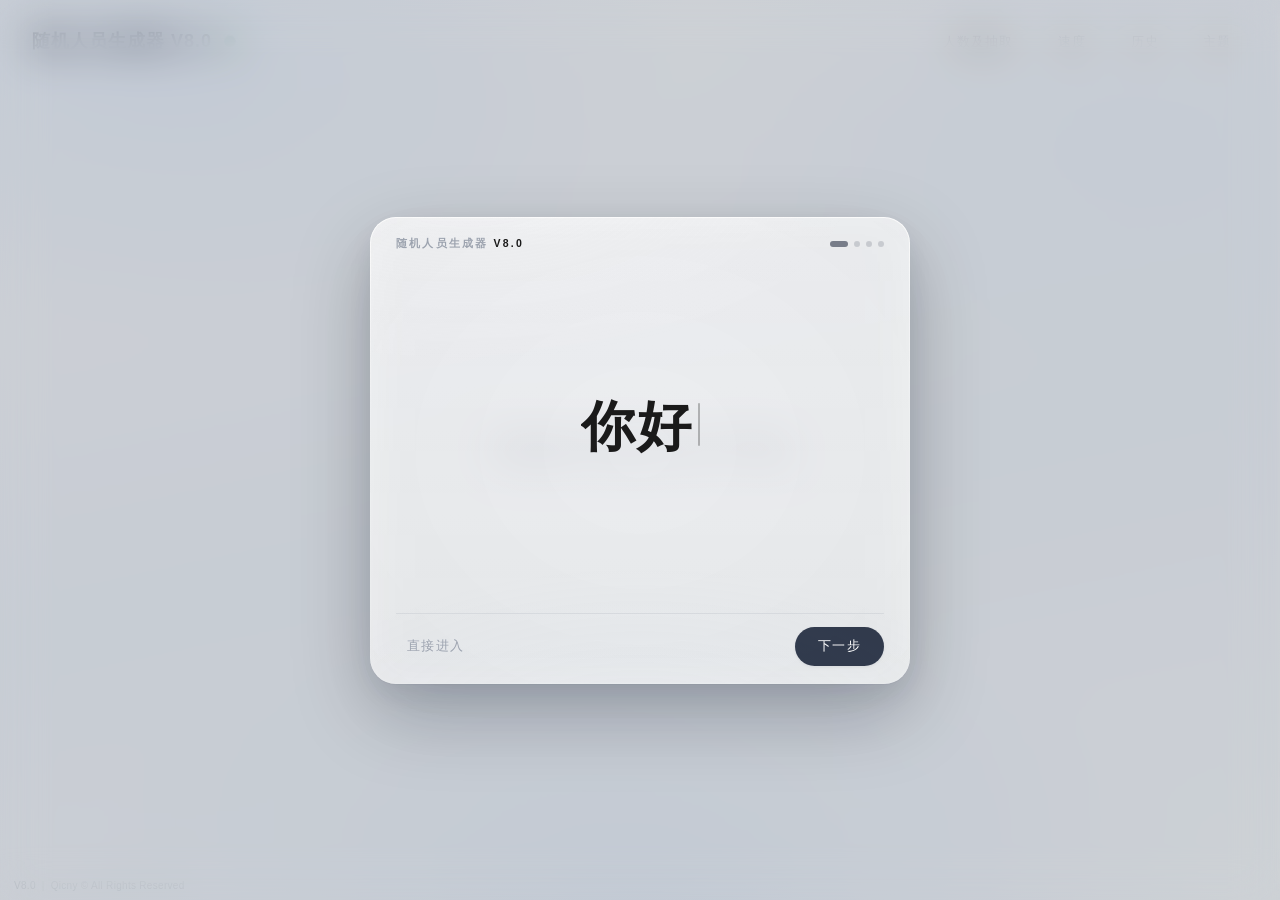
==== commit 3a4f1ee5: "Release v8.0 with Nailong festival and update guide Co-Authored-By: Claude Code <noreply@anthropic.c" ====
--- a/index.html
+++ b/index.html
@@ -3,7 +3,7 @@
 <head>
 <meta charset="UTF-8">
 <meta name="viewport" content="width=device-width, initial-scale=1.0">
-<title>随机人员生成器 V7.8</title>
+<title>随机人员生成器 V8.0</title>
 <link rel="icon" href="data:,">
 <script>
 /* 版本渠道：尽早读取上次选择并跳转，避免页面先渲染再闪跳。
@@ -3518,6 +3518,433 @@
   border-color: rgba(255, 255, 255, .12);
 }
 
+/* ==========================================================
+   v8.0 首次进入更新引导（全屏流光 · 两页）
+   仅首次展示一次；纯增量样式，不影响主界面
+   ========================================================== */
+#v8Guide {
+  position: fixed;
+  inset: 0;
+  z-index: 420;
+  display: flex;
+  align-items: center;
+  justify-content: center;
+  padding: 24px;
+  box-sizing: border-box;
+  overflow: hidden;
+  opacity: 0;
+  pointer-events: none;
+  background: linear-gradient(158deg, #eef3fb 0%, #f7f1f5 46%, #edf4f1 100%);
+  transition: opacity .58s var(--ease-out);
+}
+#v8Guide[hidden] { display: none; }
+#v8Guide.show { opacity: 1; pointer-events: auto; }
+html[data-theme="dark"] #v8Guide {
+  background: linear-gradient(158deg, #080c15 0%, #0d1422 48%, #090f18 100%);
+}
+
+/* 全屏流光：两层柔和色团反向缓慢漂移 + 一道斜向扫光 */
+.vg-flow {
+  position: absolute;
+  inset: -26%;
+  pointer-events: none;
+  will-change: transform;
+  background:
+    radial-gradient(38% 34% at 20% 24%, rgba(242, 201, 218, .78), rgba(242, 201, 218, 0) 70%),
+    radial-gradient(35% 32% at 79% 20%, rgba(197, 228, 212, .74), rgba(197, 228, 212, 0) 70%),
+    radial-gradient(40% 36% at 17% 79%, rgba(214, 209, 246, .76), rgba(214, 209, 246, 0) 72%),
+    radial-gradient(42% 38% at 84% 81%, rgba(248, 231, 196, .72), rgba(248, 231, 196, 0) 72%);
+  animation: vgFlowA 26s ease-in-out infinite alternate;
+}
+.vg-flow.is-b {
+  background:
+    radial-gradient(32% 30% at 62% 16%, rgba(188, 214, 244, .5), rgba(188, 214, 244, 0) 70%),
+    radial-gradient(36% 34% at 30% 70%, rgba(255, 255, 255, .66), rgba(255, 255, 255, 0) 70%);
+  animation: vgFlowB 32s ease-in-out infinite alternate;
+}
+html[data-theme="dark"] .vg-flow {
+  background:
+    radial-gradient(40% 36% at 20% 24%, rgba(52, 78, 132, .55), rgba(52, 78, 132, 0) 70%),
+    radial-gradient(36% 34% at 79% 20%, rgba(38, 92, 92, .42), rgba(38, 92, 92, 0) 70%),
+    radial-gradient(42% 38% at 17% 79%, rgba(72, 56, 122, .5), rgba(72, 56, 122, 0) 72%),
+    radial-gradient(44% 40% at 84% 81%, rgba(110, 78, 46, .38), rgba(110, 78, 46, 0) 72%);
+}
+html[data-theme="dark"] .vg-flow.is-b {
+  background:
+    radial-gradient(34% 32% at 62% 16%, rgba(74, 112, 168, .42), rgba(74, 112, 168, 0) 70%),
+    radial-gradient(38% 36% at 30% 70%, rgba(58, 76, 110, .5), rgba(58, 76, 110, 0) 70%);
+}
+@keyframes vgFlowA {
+  from { transform: translate3d(-2%, -1.5%, 0) scale(1.03) rotate(-1deg); }
+  to   { transform: translate3d(2.2%, 1.6%, 0) scale(1.09) rotate(1deg); }
+}
+@keyframes vgFlowB {
+  from { transform: translate3d(2%, 1%, 0) scale(1.08) rotate(1.2deg); }
+  to   { transform: translate3d(-2.4%, -1.6%, 0) scale(1.02) rotate(-1.2deg); }
+}
+.vg-sheen {
+  position: absolute;
+  inset: -30% -20%;
+  pointer-events: none;
+  background: linear-gradient(102deg,
+    rgba(255, 255, 255, 0) 40%,
+    rgba(255, 255, 255, .28) 50%,
+    rgba(255, 255, 255, 0) 60%);
+  animation: vgSheen 26s cubic-bezier(.4, .08, .3, .95) infinite;
+}
+html[data-theme="dark"] .vg-sheen {
+  background: linear-gradient(102deg,
+    rgba(150, 190, 255, 0) 40%,
+    rgba(150, 190, 255, .08) 50%,
+    rgba(150, 190, 255, 0) 60%);
+}
+@keyframes vgSheen {
+  0%        { transform: translate3d(-38%, 0, 0); }
+  55%, 100% { transform: translate3d(38%, 0, 0); }
+}
+#v8Guide::after {
+  content: '';
+  position: absolute;
+  inset: 0;
+  z-index: 0;
+  pointer-events: none;
+  background: radial-gradient(76% 64% at 50% 46%,
+    rgba(255, 255, 255, 0) 0%, rgba(255, 255, 255, .28) 100%);
+}
+html[data-theme="dark"] #v8Guide::after {
+  background: radial-gradient(76% 64% at 50% 46%,
+    rgba(0, 0, 0, 0) 0%, rgba(0, 0, 0, .34) 100%);
+}
+
+/* 玻璃卡片：两页共用同一高度，翻页时不会跳变 */
+.vg-card {
+  position: relative;
+  z-index: 3;
+  width: min(580px, 94vw);
+  max-height: min(88vh, 720px);
+  display: flex;
+  flex-direction: column;
+  overflow: hidden;
+  border-radius: 30px;
+  --g-opacity: .72;
+  --g-blur: 26px;
+  opacity: 0;
+  transform: translateY(26px) scale(.965);
+  filter: blur(12px);
+  transition:
+    opacity .62s var(--ease-out),
+    transform .82s var(--ease-out),
+    filter .72s var(--ease-out);
+  will-change: transform, opacity, filter;
+}
+#v8Guide.show .vg-card { opacity: 1; transform: none; filter: none; }
+
+.vg-viewport {
+  position: relative;
+  display: grid;
+  flex: 1;
+  min-height: 0;
+}
+.vg-page {
+  grid-area: 1 / 1;
+  position: relative;
+  display: flex;
+  flex-direction: column;
+  min-width: 0;
+  min-height: 0;
+  opacity: 0;
+  transform: translateX(30px);
+  filter: blur(8px);
+  pointer-events: none;
+  transition:
+    opacity .52s var(--ease-out),
+    transform .68s var(--ease-out),
+    filter .52s ease;
+}
+#v8Guide .vg-page.active { opacity: 1; transform: none; filter: none; pointer-events: auto; }
+#v8Guide .vg-page.leaving { opacity: 0; transform: translateX(-30px); filter: blur(8px); }
+
+/* 第一页：页面居中只有「更新成功」，文字带扫光 */
+.vg-p1 { align-items: center; justify-content: center; }
+.vg-hero {
+  position: relative;
+  flex: 1;
+  display: flex;
+  align-items: center;
+  justify-content: center;
+  padding: 56px 32px 72px;
+}
+.vg-hero::before {
+  content: '';
+  position: absolute;
+  width: min(440px, 74vw);
+  aspect-ratio: 1 / 1;
+  border-radius: 50%;
+  pointer-events: none;
+  background: radial-gradient(circle,
+    rgba(143, 180, 232, .16) 0%, rgba(143, 180, 232, 0) 68%);
+  animation: vgGlow 8s ease-in-out infinite alternate;
+}
+@keyframes vgGlow {
+  from { opacity: .55; transform: scale(.94); }
+  to   { opacity: 1;   transform: scale(1.06); }
+}
+.vg-success {
+  position: relative;
+  font-size: clamp(44px, 8.6vw, 66px);
+  font-weight: 650;
+  letter-spacing: .16em;
+  padding-left: .16em;
+  line-height: 1.2;
+  white-space: nowrap;
+  color: transparent;
+  background-image: linear-gradient(105deg,
+    #232b38 0%, #232b38 44%,
+    #9db8d6 48.5%, #e6eef8 50%, #9db8d6 51.5%,
+    #232b38 56%, #232b38 100%);
+  background-size: 260% 100%;
+  background-position: 130% 50%;
+  -webkit-background-clip: text;
+  background-clip: text;
+  -webkit-text-fill-color: transparent;
+  filter: drop-shadow(0 10px 30px rgba(96, 140, 196, .13));
+  animation: vgSweep 7s cubic-bezier(.45, .05, .35, 1) 1.1s infinite;
+}
+html[data-theme="dark"] .vg-success {
+  background-image: linear-gradient(105deg,
+    #dfe7f3 0%, #dfe7f3 44%,
+    #a6c3e6 48.5%, #f4f9ff 50%, #a6c3e6 51.5%,
+    #dfe7f3 56%, #dfe7f3 100%);
+  filter: drop-shadow(0 10px 34px rgba(120, 170, 235, .18));
+}
+@keyframes vgSweep {
+  0%        { background-position: 130% 50%; }
+  55%, 100% { background-position: -30% 50%; }
+}
+
+/* 第二页：更新内容，条目由 JS 逐条渐显 */
+.vg-p2 .vg-body {
+  flex: 1;
+  min-height: 0;
+  overflow-y: auto;
+  padding: 34px 34px 92px;
+}
+.vg-kicker {
+  font-size: 10px;
+  font-weight: 600;
+  letter-spacing: .24em;
+  color: var(--ink-3);
+}
+.vg-h {
+  margin-top: 7px;
+  font-size: 21px;
+  font-weight: 650;
+  letter-spacing: .04em;
+  color: var(--ink-strong);
+}
+.vg-list {
+  margin: 16px 0 0;
+  padding: 0;
+  list-style: none;
+}
+#v8Guide .vg-item {
+  display: flex;
+  align-items: flex-start;
+  gap: 14px;
+  padding: 12px 0;
+  opacity: 0;
+  transform: translateY(14px);
+  filter: blur(5px);
+  transition:
+    opacity .58s var(--ease-out),
+    transform .7s var(--ease-out),
+    filter .55s ease;
+}
+#v8Guide .vg-item.in { opacity: 1; transform: none; filter: none; }
+#v8Guide .vg-item + .vg-item { border-top: 1px solid rgba(25, 35, 55, .07); }
+html[data-theme="dark"] #v8Guide .vg-item + .vg-item { border-top-color: rgba(255, 255, 255, .08); }
+.vg-no {
+  flex: 0 0 auto;
+  width: 22px;
+  padding-top: 2px;
+  font-size: 10px;
+  font-weight: 700;
+  letter-spacing: .08em;
+  color: #7fa6d8;
+  font-variant-numeric: tabular-nums;
+}
+html[data-theme="dark"] .vg-no { color: #9dbfe8; }
+.vg-text {
+  font-size: 13.5px;
+  line-height: 1.68;
+  letter-spacing: .2px;
+  color: var(--ink-2);
+}
+
+/* 右下角按钮 */
+.vg-foot {
+  position: absolute;
+  right: 26px;
+  bottom: 22px;
+  display: flex;
+  justify-content: flex-end;
+}
+#v8Guide .vg-btn {
+  display: inline-flex;
+  align-items: center;
+  gap: 8px;
+  padding: 10px 20px 10px 24px;
+  border-radius: 999px;
+  border: 1px solid rgba(255, 255, 255, .72);
+  background: linear-gradient(180deg, rgba(255, 255, 255, .94), rgba(255, 255, 255, .7));
+  color: var(--ink-strong);
+  font-size: 13px;
+  font-weight: 600;
+  letter-spacing: .6px;
+  box-shadow:
+    0 1px 2px rgba(25, 35, 55, .06),
+    0 10px 26px rgba(25, 35, 55, .1),
+    inset 0 1px 0 rgba(255, 255, 255, .95);
+  backdrop-filter: blur(12px) saturate(1.3);
+  -webkit-backdrop-filter: blur(12px) saturate(1.3);
+  cursor: pointer;
+  transition:
+    transform .32s var(--spring-soft),
+    box-shadow .32s ease,
+    background .32s ease;
+}
+#v8Guide .vg-btn:hover {
+  transform: translateY(-1.5px);
+  box-shadow:
+    0 2px 4px rgba(25, 35, 55, .07),
+    0 14px 32px rgba(25, 35, 55, .14),
+    inset 0 1px 0 rgba(255, 255, 255, .95);
+}
+#v8Guide .vg-btn:active { transform: scale(.97); transition-duration: .12s; }
+.vg-arrow {
+  font-size: 14px;
+  line-height: 1;
+  opacity: .55;
+  transition: transform .32s var(--spring-soft);
+}
+#v8Guide .vg-btn:hover .vg-arrow { transform: translateX(3px); }
+html[data-theme="dark"] #v8Guide .vg-btn {
+  background: linear-gradient(180deg, rgba(255, 255, 255, .18), rgba(255, 255, 255, .08));
+  border-color: rgba(255, 255, 255, .16);
+  color: #eef3fb;
+  box-shadow:
+    0 1px 1px rgba(0, 0, 0, .3),
+    0 10px 26px rgba(0, 0, 0, .35),
+    inset 0 1px 0 rgba(255, 255, 255, .16);
+}
+
+@media (max-width: 560px) {
+  #v8Guide { padding: 14px; }
+  .vg-card { width: 100%; max-height: 90vh; border-radius: 26px; }
+  .vg-hero { padding: 44px 22px 72px; }
+  .vg-success { letter-spacing: .12em; padding-left: .12em; }
+  .vg-p2 .vg-body { padding: 28px 22px 88px; }
+  .vg-foot { right: 18px; bottom: 18px; }
+  .vg-text { font-size: 13px; }
+}
+
+/* 兼容模式 / 减少动态效果：关掉持续流光，保留柔和的淡入 */
+html.lg-compat .vg-flow,
+html.lg-compat .vg-sheen,
+html.lg-compat .vg-hero::before,
+html.lg-compat .vg-success { animation: none; }
+html.lg-compat .vg-success { background-position: 130% 50%; }
+@media (prefers-reduced-motion: reduce) {
+  .vg-flow, .vg-sheen, .vg-hero::before, .vg-success { animation: none !important; }
+  .vg-success { background-position: 130% 50%; }
+  #v8Guide, .vg-card, .vg-page, #v8Guide .vg-item, #v8Guide .vg-btn, .vg-arrow {
+    transition-duration: .01ms !important;
+  }
+}
+
+/* ---------- 开发人员调试窗口（低调、无额外装饰） ---------- */
+#devToolsOverlay {
+  display: flex;
+  align-items: center;
+  justify-content: center;
+  z-index: 260;
+}
+#devToolsDialog {
+  width: min(360px, 88vw);
+  padding: 20px 22px 18px;
+  opacity: 0;
+  transform: translateY(8px) scale(.97);
+  filter: blur(6px);
+  transition:
+    opacity .22s var(--ease-out),
+    transform .26s var(--spring-soft),
+    filter .26s var(--spring-soft);
+}
+#devToolsOverlay.show #devToolsDialog { opacity: 1; transform: none; filter: none; }
+.dev-tools-sub {
+  margin-top: -8px;
+  margin-bottom: 12px;
+  font-size: 10.5px;
+  line-height: 1.5;
+  letter-spacing: .3px;
+  color: var(--ink-3);
+}
+#devCommandInput {
+  width: 100%;
+  min-width: 0;
+  padding: 8px 12px;
+  font-size: 14px;
+  font-family: inherit;
+  color: var(--ink-strong);
+  border-radius: var(--mat-control-radius);
+  outline: none;
+  background: rgba(255, 255, 255, var(--mat-control-opacity));
+  border: 1px solid rgba(25, 35, 55, .05);
+  box-shadow: var(--mat-control-inset);
+  transition: border-color .2s, background .2s, box-shadow .2s;
+}
+#devCommandInput::placeholder { color: #a1a1aa; }
+#devCommandInput:focus {
+  border-color: #8fb4e8;
+  background: rgba(255, 255, 255, .9);
+  box-shadow: 0 0 0 3px rgba(158, 194, 240, .22),
+              inset 0 1px 2px rgba(25, 35, 55, .03);
+}
+html[data-theme="dark"] #devCommandInput {
+  background: rgba(255, 255, 255, .1);
+  border-color: rgba(255, 255, 255, .08);
+  box-shadow: 0 1px 2px rgba(0, 0, 0, .3), 0 -1px 0 rgba(255, 255, 255, .05);
+}
+html[data-theme="dark"] #devCommandInput:focus {
+  background: rgba(255, 255, 255, .14);
+  border-color: rgba(143, 180, 232, .55);
+}
+#devCommandRun {
+  flex-shrink: 0;
+  padding: 8px 16px;
+  font-size: 13px;
+  font-family: inherit;
+  letter-spacing: 1px;
+  color: var(--ink);
+  cursor: pointer;
+  border-radius: var(--mat-control-radius);
+  background: rgba(255, 255, 255, .55);
+  border: 1px solid rgba(25, 35, 55, .04);
+  box-shadow: 0 1px 2px rgba(25, 35, 55, .06);
+  transition: transform .2s var(--spring-soft), background .2s, box-shadow .2s;
+}
+#devCommandRun:hover { background: rgba(255, 255, 255, .8); }
+#devCommandRun:active {
+  transform: scale(.95);
+  box-shadow: 0 1px 2px rgba(25, 35, 55, .07),
+              inset 0 1px 2px rgba(25, 35, 55, .04);
+}
+html[data-theme="dark"] #devCommandRun {
+  background: rgba(255, 255, 255, .1);
+  border-color: rgba(255, 255, 255, .08);
+}
+html[data-theme="dark"] #devCommandRun:hover { background: rgba(255, 255, 255, .18); }
+
 /* ===== end fixes & options ===== */
 </style>
 <script>
@@ -3553,7 +3980,7 @@
   <div id="onboarding" role="dialog" aria-modal="true" aria-label="首次使用引导">
     <div class="ob-card glass mat-modal">
       <div class="ob-top">
-        <div class="ob-brand">随机人员生成器 <b>V7.8</b></div>
+        <div class="ob-brand">随机人员生成器 <b>V8.0</b></div>
         <div class="ob-dots" role="tablist" aria-label="引导页切换">
           <button class="ob-dot on" type="button" data-ob-page="0" aria-label="第 1 页：欢迎"></button>
           <button class="ob-dot" type="button" data-ob-page="1" aria-label="第 2 页：默认设置"></button>
@@ -3935,7 +4362,7 @@
   </script>
 
   <div class="title-area" id="titleArea">
-    <div id="title">随机人员生成器 V7.8</div>
+    <div id="title">随机人员生成器 V8.0</div>
     <button id="complianceDot" type="button" aria-label="合规状态指示灯"></button>
     <button id="complianceBtn" class="top-btn" type="button">合规校验通过</button>
   </div>
@@ -4134,6 +4561,11 @@
             <span class="link-label">关于此程序</span>
             <span class="link-arrow">›</span>
           </div>
+
+          <div id="devToolsLink" class="setting-item setting-link">
+            <span class="link-label">开发人员调试窗口</span>
+            <span class="link-arrow">›</span>
+          </div>
         </div>
       </div>
 
@@ -4144,8 +4576,15 @@
           <span>关于此程序</span>
         </div>
         <div id="aboutContent">
-      版本号：V7.8
+      版本号：V8.0
       更新日志：
+      V8.0
+      · 新增 3D 赛车抽取模式，自带性能自适应降级，低端设备自动降特效保帧率
+      · 佳乐庆典升级为贝利亚奶龙专属版本
+      · 内置性能评估系统，自动适配设备
+      · 版本渠道切换（Beta / 正式版）、版本更新校验弹窗系统
+      · 可选开启帧率、CPU/GPU 监控面板
+      · 首次进入 V8.0 展示全屏更新引导（仅一次）
       V7.8
       · 3D 赛车新增自动性能适配：进入场景时静默检测设备能力与帧率，自动分为 High / Medium / Low 三档
       · 低端档自动关闭实时阴影、反射、光晕和多余粒子，降低模型面数与渲染分辨率，弱 WebGL 环境回退 WebGL1
@@ -4283,6 +4722,23 @@
   </div>
 
   <!-- 版本渠道切换提示（切换即刷新页面） -->
+  <!-- 开发人员调试窗口（私有指令入口，无账号校验） -->
+  <div id="devToolsOverlay" class="scrim" role="dialog" aria-modal="true" aria-labelledby="devToolsTitle">
+    <div id="devToolsDialog" class="glass mat-modal">
+      <div class="drawer-header">
+        <span id="devToolsTitle">开发人员调试</span>
+        <button id="devToolsCloseBtn" class="sub-back-btn" type="button">×</button>
+      </div>
+      <div class="dev-tools-sub">输入调试指令后回车执行</div>
+      <div class="input-row dev-tools-row">
+        <div class="input-wrap">
+          <input type="text" id="devCommandInput" placeholder="调试指令" maxlength="32" autocomplete="off" autocapitalize="off" spellcheck="false">
+        </div>
+        <button id="devCommandRun" type="button">执行</button>
+      </div>
+    </div>
+  </div>
+
   <div id="channelOverlay" class="scrim" role="dialog" aria-modal="true" aria-labelledby="channelDialogText">
     <div id="channelDialog" class="glass mat-modal">
       <div class="channel-dialog-kicker">版本渠道</div>
@@ -4307,11 +4763,46 @@
     </div>
   </div>
 
+  <!-- v8.0 首次进入更新引导：全屏流光 · 两页（仅首次展示） -->
+  <div id="v8Guide" hidden aria-hidden="true" role="dialog" aria-modal="true" aria-label="V8.0 更新内容">
+    <div class="vg-flow" aria-hidden="true"></div>
+    <div class="vg-flow is-b" aria-hidden="true"></div>
+    <div class="vg-sheen" aria-hidden="true"></div>
+    <div class="vg-card glass mat-modal">
+      <div class="vg-viewport">
+        <section class="vg-page vg-p1" data-vg-page="0">
+          <div class="vg-hero">
+            <div class="vg-success">更新成功</div>
+          </div>
+          <div class="vg-foot">
+            <button id="v8GuideNext" class="vg-btn" type="button">下一步<span class="vg-arrow" aria-hidden="true">→</span></button>
+          </div>
+        </section>
+        <section class="vg-page vg-p2" data-vg-page="1" inert aria-hidden="true">
+          <div class="vg-body">
+            <div class="vg-kicker">V8.0 · WHAT'S NEW</div>
+            <div class="vg-h">更新内容</div>
+            <ul class="vg-list">
+              <li class="vg-item"><span class="vg-no">01</span><span class="vg-text">新增 3D 赛车抽取模式，自带性能自适应降级，低端设备自动降特效保帧率</span></li>
+              <li class="vg-item"><span class="vg-no">02</span><span class="vg-text">佳乐庆典升级为贝利亚奶龙专属版本</span></li>
+              <li class="vg-item"><span class="vg-no">03</span><span class="vg-text">内置性能评估系统，自动适配设备</span></li>
+              <li class="vg-item"><span class="vg-no">04</span><span class="vg-text">版本渠道切换（Beta / 正式版）、版本更新校验弹窗系统</span></li>
+              <li class="vg-item"><span class="vg-no">05</span><span class="vg-text">可选开启帧率、CPU/GPU 监控面板</span></li>
+            </ul>
+          </div>
+          <div class="vg-foot">
+            <button id="v8GuideEnter" class="vg-btn" type="button">进入主界面<span class="vg-arrow" aria-hidden="true">→</span></button>
+          </div>
+        </section>
+      </div>
+    </div>
+  </div>
+
   <!-- 版本更新提示（仅提示，不强制刷新） -->
   <div id="updateOverlay" class="scrim">
     <div id="updateDialog" class="glass mat-modal" role="dialog" aria-modal="true" aria-labelledby="updateTitle">
       <div id="updateTitle" class="update-title">检测到新版本</div>
-      <div class="update-ver">线上版本 <b id="updateVer">—</b> · 当前 <span id="updateLocalVer">V7.8</span></div>
+      <div class="update-ver">线上版本 <b id="updateVer">—</b> · 当前 <span id="updateLocalVer">V8.0</span></div>
       <div id="updateLog" class="update-log"></div>
       <div class="confirm-btns">
         <button id="updateOkBtn" class="dialog-btn" type="button">确认</button>
@@ -4321,7 +4812,7 @@
 
   <!-- 左下角常驻：版本 + 版权（不可关闭）；性能信息由设置项控制 -->
   <div id="appFooter" aria-hidden="true">
-    <span class="af-ver" id="footerVer">V 7.8</span>
+    <span class="af-ver" id="footerVer">V 8.0</span>
     <span class="af-sep">|</span>
     <span class="af-copy">Qicny © All Rights Reserved</span>
     <span id="perfInfo" hidden></span>
@@ -5354,6 +5845,76 @@
   otherGroupBackBtn.addEventListener('click', function (e) {
     e.stopPropagation();
     otherGroupPage.classList.remove('open');
+  });
+
+  // ---------- 开发人员调试窗口（私有指令，无账号校验） ----------
+  var devToolsLink = document.getElementById('devToolsLink');
+  var devToolsOverlay = document.getElementById('devToolsOverlay');
+  var devToolsDialog = document.getElementById('devToolsDialog');
+  var devToolsCloseBtn = document.getElementById('devToolsCloseBtn');
+  var devCommandInput = document.getElementById('devCommandInput');
+  var devCommandRun = document.getElementById('devCommandRun');
+
+  function openDevTools() {
+    if (!devToolsOverlay) return;
+    devToolsOverlay.classList.add('show');
+    if (devCommandInput) {
+      devCommandInput.value = '';
+      setTimeout(function () {
+        try { devCommandInput.focus({ preventScroll: true }); } catch (err) { devCommandInput.focus(); }
+      }, 180);
+    }
+  }
+
+  function closeDevTools() {
+    if (!devToolsOverlay) return;
+    devToolsOverlay.classList.remove('show');
+    if (devCommandInput) devCommandInput.value = '';
+  }
+
+  function runDevCommand() {
+    if (!devCommandInput) return;
+    var cmd = String(devCommandInput.value || '').trim().toUpperCase();
+    devCommandInput.value = '';
+    if (cmd === 'W8') {
+      closeDevTools();
+      closePanel();
+      try { if (window.__v8Guide && window.__v8Guide.replay) window.__v8Guide.replay(); } catch (err) {}
+    }
+    /* 未知指令：静默忽略 */
+  }
+
+  if (devToolsLink) devToolsLink.addEventListener('click', function (e) {
+    e.stopPropagation();
+    openDevTools();
+  });
+  if (devToolsCloseBtn) devToolsCloseBtn.addEventListener('click', function (e) {
+    e.stopPropagation();
+    closeDevTools();
+  });
+  if (devToolsOverlay) {
+    devToolsOverlay.addEventListener('click', function (e) {
+      e.stopPropagation();
+      if (e.target === devToolsOverlay) closeDevTools();
+    });
+    ['pointerdown', 'mousedown', 'touchstart'].forEach(function (type) {
+      devToolsOverlay.addEventListener(type, function (e) { e.stopPropagation(); }, false);
+    });
+  }
+  if (devToolsDialog) devToolsDialog.addEventListener('click', function (e) { e.stopPropagation(); });
+  if (devCommandRun) devCommandRun.addEventListener('click', function (e) {
+    e.stopPropagation();
+    runDevCommand();
+  });
+  if (devCommandInput) devCommandInput.addEventListener('keydown', function (e) {
+    e.stopPropagation();
+    if (e.key === 'Enter') {
+      e.preventDefault();
+      runDevCommand();
+    } else if (e.key === 'Escape') {
+      e.preventDefault();
+      closeDevTools();
+    }
   });
 
   // ---------- 三级界面：关于此程序 ----------
@@ -8838,8 +9399,8 @@
    ========================================================== */
 (function () {
   'use strict';
-  var APP_VERSION = '7.8';  // 本地版本（与仓库根目录 version.json 对比）
-  var DISPLAY_VERSION = 'V7.8';
+  var APP_VERSION = '8.0';  // 本地版本（与仓库根目录 version.json 对比）
+  var DISPLAY_VERSION = 'V8.0';
   var PERF_KEY = 'lottery_perf_v1';
 
   function $(id) { return document.getElementById(id); }
@@ -9446,5 +10007,173 @@
   sync();
 })();
 </script>
+<script>
+/* ==========================================================
+   v8.0 首次进入更新引导
+   仅首次展示一次；标记按版本独立（v8_0），未来版本各用各的 key
+   ========================================================== */
+(function () {
+  'use strict';
+  var GUIDE_KEY = 'rplg_update_guide_v8_0_seen';
+  var root = document.getElementById('v8Guide');
+  if (!root) return;
+  var pages = Array.prototype.slice.call(root.querySelectorAll('.vg-page'));
+  var items = Array.prototype.slice.call(root.querySelectorAll('.vg-item'));
+  var nextBtn = document.getElementById('v8GuideNext');
+  var enterBtn = document.getElementById('v8GuideEnter');
+  var pageIdx = 0;
+  var opened = false;
+  var itemTimers = [];
+
+  function markSeen() {
+    try { localStorage.setItem(GUIDE_KEY, '1'); } catch (e) {}
+  }
+
+  function clearItemTimers() {
+    for (var i = 0; i < itemTimers.length; i++) clearTimeout(itemTimers[i]);
+    itemTimers = [];
+  }
+
+  /* 逐条渐显：间隔 240ms，一条落定前一条已开始，不会整片同时出现 */
+  function revealItems() {
+    clearItemTimers();
+    for (var i = 0; i < items.length; i++) items[i].classList.remove('in');
+    for (var j = 0; j < items.length; j++) {
+      (function (n) {
+        itemTimers.push(setTimeout(function () {
+          if (pageIdx === 1) items[n].classList.add('in');
+        }, 260 + n * 240));
+      })(j);
+    }
+  }
+
+  function showPage(n) {
+    if (n === pageIdx || !pages[n]) return;
+    var prev = pages[pageIdx];
+    pageIdx = n;
+    if (prev) {
+      prev.classList.remove('active');
+      prev.classList.add('leaving');
+      prev.setAttribute('inert', '');
+      prev.setAttribute('aria-hidden', 'true');
+    }
+    var next = pages[n];
+    next.classList.remove('leaving');
+    next.removeAttribute('inert');
+    next.setAttribute('aria-hidden', 'false');
+    requestAnimationFrame(function () {
+      requestAnimationFrame(function () {
+        next.classList.add('active');
+        if (n === 1) revealItems();
+      });
+    });
+  }
+
+  function resetGuide() {
+    clearItemTimers();
+    pageIdx = 0;
+    for (var i = 0; i < pages.length; i++) {
+      var p = pages[i];
+      p.classList.remove('active', 'leaving');
+      p.setAttribute('aria-hidden', 'true');
+      if (i === 0) p.removeAttribute('inert');
+      else p.setAttribute('inert', '');
+    }
+    for (var j = 0; j < items.length; j++) items[j].classList.remove('in');
+  }
+
+  function openGuide() {
+    if (opened) return;
+    opened = true;
+    markSeen();                 // 展示即记录：中途刷新也不会重复弹出
+    root.hidden = false;
+    root.setAttribute('aria-hidden', 'false');
+    if (pages[0]) {
+      pages[0].removeAttribute('inert');
+      pages[0].setAttribute('aria-hidden', 'false');
+    }
+    requestAnimationFrame(function () {
+      requestAnimationFrame(function () {
+        root.classList.add('show');
+        if (pages[0]) pages[0].classList.add('active');
+      });
+    });
+  }
+
+  /* 调试指令 W8：清除已看标记并原样重播（重播结束会重新标记为已看） */
+  function replayGuide() {
+    try { localStorage.removeItem(GUIDE_KEY); } catch (e) {}
+    clearItemTimers();
+    opened = false;
+    root.classList.remove('show');
+    root.hidden = true;
+    root.setAttribute('aria-hidden', 'true');
+    resetGuide();
+    requestAnimationFrame(function () {
+      requestAnimationFrame(openGuide);
+    });
+  }
+
+  window.__v8Guide = { replay: replayGuide, key: GUIDE_KEY };
+
+  function closeGuide() {
+    if (!opened) return;
+    opened = false;
+    clearItemTimers();
+    root.classList.remove('show');
+    setTimeout(function () {
+      root.hidden = true;
+      root.setAttribute('aria-hidden', 'true');
+    }, 640);
+  }
+
+  if (nextBtn) nextBtn.addEventListener('click', function (e) {
+    e.stopPropagation();
+    showPage(1);
+  });
+  if (enterBtn) enterBtn.addEventListener('click', function (e) {
+    e.stopPropagation();
+    closeGuide();
+  });
+
+  /* 遮罩内的事件不穿透到主界面（点击屏幕开始/停止等） */
+  ['click', 'pointerdown', 'mousedown', 'touchstart', 'keydown', 'keyup'].forEach(function (type) {
+    root.addEventListener(type, function (e) { e.stopPropagation(); }, false);
+  });
+  root.addEventListener('keydown', function (e) {
+    if (e.key === 'Escape') e.preventDefault();
+  });
+
+  var seen = false;
+  try { seen = localStorage.getItem(GUIDE_KEY) === '1'; } catch (e) { seen = true; }
+  if (seen) return;
+
+  var ob = document.getElementById('onboarding');
+  if (!ob || getComputedStyle(ob).display === 'none') {
+    setTimeout(openGuide, 700);
+    return;
+  }
+
+  /* 新手引导正在展示：等它彻底退场后再出现，避免两层遮罩叠加 */
+  var pending = false;
+  var mo = new MutationObserver(function () {
+    if (pending) return;
+    if (getComputedStyle(ob).display === 'none') {
+      pending = true;
+      mo.disconnect();
+      setTimeout(openGuide, 620);
+    }
+  });
+  mo.observe(ob, { attributes: true, attributeFilter: ['style', 'class'] });
+  /* 兜底检查：极少数情况下没有再触发属性变化 */
+  setTimeout(function () {
+    if (!pending && getComputedStyle(ob).display === 'none') {
+      pending = true;
+      try { mo.disconnect(); } catch (e) {}
+      setTimeout(openGuide, 620);
+    }
+  }, 40000);
+})();
+</script>
 </body>
 </html>
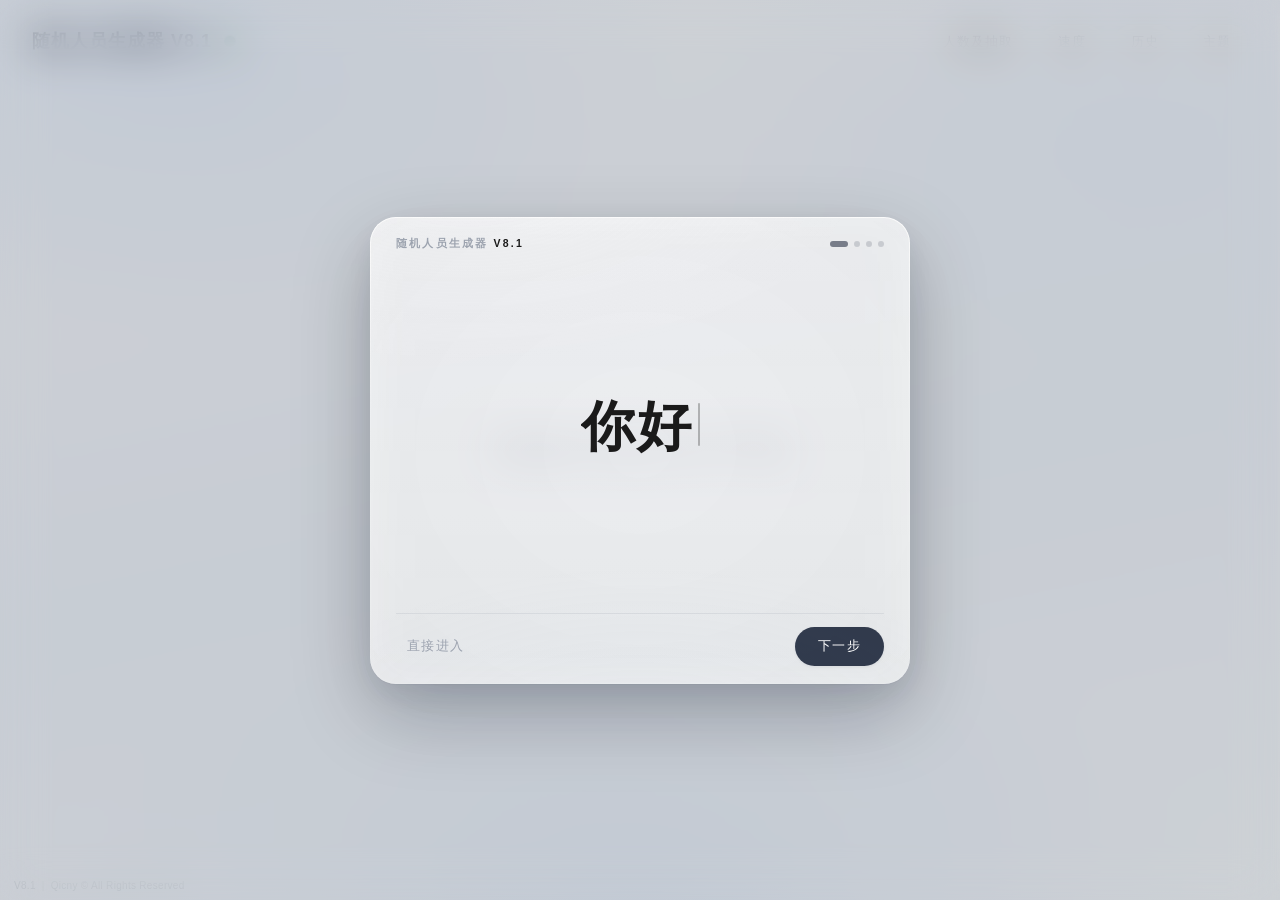
==== commit 38b39204: "Release v8.1 with streamlined audit panel Co-Authored-By: Claude Code <noreply@anthropic.com>" ====
--- a/index.html
+++ b/index.html
@@ -3,8 +3,114 @@
 <head>
 <meta charset="UTF-8">
 <meta name="viewport" content="width=device-width, initial-scale=1.0">
-<title>随机人员生成器 V8.0</title>
+<title>随机人员生成器 V8.1</title>
 <link rel="icon" href="data:,">
+<script>
+/* 全局日志 / 异常分级 / 短暂提示。尽早加载，后续所有模块统一写入。 */
+(function () {
+  'use strict';
+  var MAX = 200;
+  var groups = { error: [], command: [], audit: [] };
+  var lastKey = '', lastAt = 0, toastTimer = null;
+
+  function pad(n) { return n < 10 ? '0' + n : '' + n; }
+  function timeText(ts) {
+    var d = new Date(ts);
+    return pad(d.getMonth() + 1) + '-' + pad(d.getDate()) + ' ' +
+      pad(d.getHours()) + ':' + pad(d.getMinutes()) + ':' + pad(d.getSeconds());
+  }
+  function errText(err) {
+    if (!err) return '';
+    if (typeof err === 'string') return err;
+    var msg = err.message || String(err);
+    if (err.stack) msg += '\n' + String(err.stack).split('\n').slice(0, 3).join('\n');
+    return msg;
+  }
+  function add(group, level, msg, detail) {
+    if (!groups[group]) group = 'error';
+    var entry = {
+      ts: Date.now(),
+      level: level || 'info',
+      msg: String(msg || ''),
+      detail: detail || null
+    };
+    entry.time = timeText(entry.ts);
+    groups[group].push(entry);
+    if (groups[group].length > MAX) groups[group].splice(0, groups[group].length - MAX);
+    if (typeof window.dispatchEvent === 'function' && typeof window.CustomEvent === 'function') {
+      window.dispatchEvent(new CustomEvent('lg-log', { detail: { group: group, entry: entry } }));
+    }
+    var fn = level === 'error' ? console.error : (level === 'warn' ? console.warn : console.info);
+    if (typeof fn === 'function') fn.call(console, '[' + entry.time + '] ' + entry.msg, detail || '');
+    return entry;
+  }
+  function dedupe(group, level, msg, err) {
+    var key = msg + '|' + errText(err).slice(0, 160);
+    var t = Date.now();
+    if (key === lastKey && t - lastAt < 5000) return null;
+    lastKey = key;
+    lastAt = t;
+    return add(group, level, msg, err ? errText(err) : null);
+  }
+  function warn(msg, err) { return dedupe('error', 'warn', msg, err); }
+  function error(msg, err) { return add('error', 'error', msg, err ? errText(err) : null); }
+  function command(cmd, result) {
+    return add('command', 'info', '指令 ' + (cmd || '(空)') + (result ? ' · ' + result : ''));
+  }
+  function audit(trigger, oldHash, newHash, state) {
+    var detail = '触发：' + trigger + '\n旧：' + (oldHash || '(无)') +
+      '\n新：' + (newHash || '(无)') + (state ? '\n状态：' + state : '');
+    return add('audit', 'info', '哈希重算 · ' + trigger, detail);
+  }
+  function note(group, msg, detail) { return add(group, 'info', msg, detail); }
+  function clear(group) { if (groups[group]) groups[group].length = 0; }
+  function list(group) { return (groups[group] || []).slice(); }
+  function toast(msg) {
+    if (!document.body) return;
+    var el = document.getElementById('lgToast');
+    if (!el) {
+      el = document.createElement('div');
+      el.id = 'lgToast';
+      document.body.appendChild(el);
+    }
+    el.textContent = msg;
+    el.classList.add('show');
+    if (toastTimer) clearTimeout(toastTimer);
+    toastTimer = setTimeout(function () { el.classList.remove('show'); }, 2800);
+  }
+  function recover(reason) {
+    if (window.__lgAudit && typeof window.__lgAudit.recover === 'function') {
+      window.__lgAudit.recover(reason);
+    }
+  }
+  window.__lgLog = {
+    warn: warn,
+    error: error,
+    command: command,
+    audit: audit,
+    note: note,
+    clear: clear,
+    list: list,
+    toast: toast,
+    timeText: timeText
+  };
+  window.addEventListener('error', function (ev) {
+    if (ev && ev.target && ev.target !== window && !ev.error) {
+      var url = ev.target.src || ev.target.href || '';
+      if (url) dedupe('error', 'warn', '资源加载失败', url);
+      return;
+    }
+    error('未捕获异常', ev && (ev.error || ev.message));
+    toast('运行异常，已沿用上次可用配置');
+    recover('未捕获异常');
+  }, true);
+  window.addEventListener('unhandledrejection', function (ev) {
+    error('未处理的 Promise 异常', ev && ev.reason);
+    toast('运行异常，已沿用上次可用配置');
+    recover('未处理的 Promise 异常');
+  });
+})();
+</script>
 <script>
 /* 版本渠道：尽早读取上次选择并跳转，避免页面先渲染再闪跳。
    /beta/ 为测试版，站点根路径为正式版；本地 file:// 调试不跳转。 */
@@ -21,11 +127,22 @@
     var base = onBeta
       ? path.slice(0, betaAt + 1)
       : path.slice(0, path.lastIndexOf('/') + 1);
-    /* 读取上次选择：正式版入口 ↔ /beta/ 双向自动跳转。
-       正式版已有渠道设置，可随时切回，不会被锁死在 Beta。 */
-    if (saved === 'preview' && !onBeta) location.replace(base + 'beta/');
-    else if (saved === 'release' && onBeta) location.replace(base);
-  } catch (e) { /* 存储不可用时按当前页面继续 */ }
+    if (saved === 'preview' && !onBeta) {
+      var go = function () { location.replace(base + 'beta/'); };
+      var fail = function () {
+        try { localStorage.removeItem('rplg_channel_v1'); } catch (e2) { __lgLog.warn('异常已捕获', e2); }
+      };
+      /* 跳 Beta 前先确认 /beta/ 真的存在。部署失败或分支被删时清掉选择，
+         避免用户被送进 404 且没有任何入口回正式版。
+         网络异常则保留选择（不把临时断网当成 Beta 消失）。 */
+      if (typeof fetch !== 'function') { go(); return; }
+      fetch('beta/version.json', { method: 'HEAD', cache: 'no-store' })
+        .then(function (r) { if (r.ok) go(); else fail(); })
+        .catch(function (err) { __lgLog.warn('Beta 渠道探测失败', err); });
+    } else if (saved === 'release' && onBeta) {
+      location.replace(base);
+    }
+  } catch (e) { __lgLog.warn('异常已捕获', e); /* 存储不可用时按当前页面继续 */ }
 })();
 </script>
 <style>
@@ -470,8 +587,9 @@
 #complianceDot.pass { background: #4f9e75; }
 #complianceDot.fail { background: #c96f63; }
 
-/* 指示灯展开后的文字按钮 */
-#complianceBtn {
+/* 指示灯展开后的两个胶囊按钮 */
+#complianceBtn,
+#auditPanelBtn {
   max-width: 0;
   padding: 8px 0;
   border-width: 0;
@@ -479,17 +597,217 @@
   overflow: hidden;
   white-space: nowrap;
   pointer-events: none;
-  transition: max-width .35s var(--ease-out),
+  transition: max-width .38s var(--ease-out),
               opacity .3s ease,
-              padding .35s var(--ease-out);
-}
-
-#titleArea.expanded #complianceBtn {
-  max-width: 190px;
+              padding .38s var(--ease-out);
+}
+
+#auditPanelBtn { transition-delay: .045s; }
+
+#titleArea.expanded #complianceBtn,
+#titleArea.expanded #auditPanelBtn {
+  max-width: 180px;
   padding: 8px 16px;
   border-width: 1px;
   opacity: 1;
   pointer-events: auto;
+}
+
+#titleArea:not(.expanded) #auditPanelBtn { transition-delay: 0s; }
+
+/* 概率验真状态：绿=正常，橙=参数异常/配置被改，红=校验故障 */
+#complianceDot.warn { background: #d99a3d; }
+#complianceDot.fatal { background: #c96f63; }
+
+/* 首次进入的指示灯说明（仅一次，淡色小气泡） */
+.audit-tip {
+  position: absolute;
+  top: calc(100% + 10px);
+  left: 0;
+  max-width: 232px;
+  padding: 7px 10px;
+  font-size: 11px;
+  line-height: 1.55;
+  letter-spacing: .2px;
+  color: var(--ink-2);
+  background: rgba(255, 255, 255, .72);
+  border: 1px solid rgba(25, 35, 55, .06);
+  border-radius: 10px;
+  box-shadow: 0 8px 22px rgba(25, 35, 55, .08);
+  backdrop-filter: blur(10px);
+  -webkit-backdrop-filter: blur(10px);
+  z-index: 41;
+}
+.audit-tip::before {
+  content: '';
+  position: absolute;
+  top: -4px;
+  left: 14px;
+  width: 8px;
+  height: 8px;
+  background: inherit;
+  border-left: 1px solid rgba(25, 35, 55, .06);
+  border-top: 1px solid rgba(25, 35, 55, .06);
+  transform: rotate(45deg);
+}
+html[data-theme="dark"] .audit-tip {
+  color: var(--ink-2);
+  background: rgba(34, 40, 52, .82);
+  border-color: rgba(255, 255, 255, .08);
+}
+
+/* 完整审计面板 */
+#auditOverlay {
+  display: flex;
+  align-items: center;
+  justify-content: center;
+  z-index: 250;
+}
+#auditDialog {
+  width: min(430px, 92vw);
+  max-height: 78vh;
+  overflow-y: auto;
+  padding: 20px 22px 18px;
+  opacity: 0;
+  transform: translateY(8px) scale(.97);
+  filter: blur(6px);
+  transition: opacity .22s var(--ease-out), transform .26s var(--spring-soft), filter .26s var(--spring-soft);
+}
+#auditOverlay.show #auditDialog { opacity: 1; transform: none; filter: none; }
+.audit-status {
+  display: inline-flex;
+  align-items: center;
+  gap: 6px;
+  padding: 4px 9px;
+  margin: 2px 0 12px;
+  font-size: 11px;
+  letter-spacing: .4px;
+  border-radius: 999px;
+  color: #2f6e4f;
+  background: rgba(203, 233, 216, .4);
+}
+.audit-status.warn { color: #8a5b12; background: rgba(245, 220, 170, .45); }
+.audit-status.fatal { color: #9c463c; background: rgba(243, 205, 201, .45); }
+.audit-hash-label {
+  font-size: 10.5px;
+  letter-spacing: .8px;
+  color: var(--ink-3);
+  margin-bottom: 6px;
+}
+#auditHash {
+  display: block;
+  padding: 10px 11px;
+  font-family: ui-monospace, SFMono-Regular, Menlo, Consolas, monospace;
+  font-size: 10.5px;
+  line-height: 1.6;
+  letter-spacing: .2px;
+  word-break: break-all;
+  color: var(--ink-strong);
+  background: rgba(255, 255, 255, var(--mat-control-opacity));
+  border: 1px solid rgba(25, 35, 55, .05);
+  border-radius: var(--mat-control-radius);
+  box-shadow: var(--mat-control-inset);
+}
+html[data-theme="dark"] #auditHash {
+  background: rgba(255, 255, 255, .08);
+  border-color: rgba(255, 255, 255, .07);
+}
+.audit-actions { display: flex; gap: 8px; margin-top: 10px; }
+.audit-actions button,
+.audit-params-toggle {
+  flex: 1;
+  padding: 7px 8px;
+  font-family: inherit;
+  font-size: 11.5px;
+  letter-spacing: .3px;
+  color: var(--ink);
+  cursor: pointer;
+  border-radius: var(--mat-control-radius);
+  background: rgba(255, 255, 255, var(--mat-control-opacity));
+  border: 1px solid rgba(25, 35, 55, .06);
+  box-shadow: var(--mat-control-inset);
+  transition: transform .2s var(--spring-soft), background .2s;
+}
+.audit-actions button:active,
+.audit-params-toggle:active { transform: scale(.98); }
+html[data-theme="dark"] .audit-actions button,
+html[data-theme="dark"] .audit-params-toggle {
+  background: rgba(255, 255, 255, .1);
+  border-color: rgba(255, 255, 255, .08);
+}
+.audit-note {
+  margin: 12px 0;
+  font-size: 11px;
+  line-height: 1.65;
+  color: var(--ink-3);
+}
+.audit-params-toggle { width: 100%; flex: none; text-align: left; }
+.audit-params {
+  margin-top: 9px;
+  padding: 10px 12px;
+  max-height: 260px;
+  overflow-y: auto;
+  background: rgba(255, 255, 255, .35);
+  border: 1px solid rgba(25, 35, 55, .05);
+  border-radius: 12px;
+}
+html[data-theme="dark"] .audit-params {
+  background: rgba(255, 255, 255, .06);
+  border-color: rgba(255, 255, 255, .06);
+}
+.audit-param-row {
+  display: flex;
+  justify-content: space-between;
+  gap: 12px;
+  padding: 3px 0;
+  font-size: 11px;
+  line-height: 1.55;
+  color: var(--ink-2);
+  border-bottom: 1px dashed rgba(25, 35, 55, .05);
+}
+.audit-param-row:last-child { border-bottom: 0; }
+.audit-param-row.changed { color: #9a6412; }
+.audit-param-row code {
+  font-family: ui-monospace, SFMono-Regular, Menlo, Consolas, monospace;
+  font-size: 10.5px;
+  color: var(--ink);
+}
+.audit-param-section {
+  margin: 8px 0 4px;
+  font-size: 10px;
+  letter-spacing: .8px;
+  color: var(--ink-3);
+}
+html[data-theme="dark"] .audit-param-row.changed { color: #e6b76a; }
+
+/* 全局短暂提示 */
+#lgToast {
+  position: fixed;
+  left: 50%;
+  bottom: 28px;
+  transform: translate(-50%, 12px);
+  max-width: min(360px, 86vw);
+  padding: 9px 16px;
+  font-size: 12px;
+  line-height: 1.5;
+  letter-spacing: .3px;
+  color: var(--ink);
+  background: rgba(255, 255, 255, .84);
+  border: 1px solid rgba(25, 35, 55, .06);
+  border-radius: 999px;
+  box-shadow: 0 10px 30px rgba(25, 35, 55, .14);
+  backdrop-filter: blur(12px);
+  -webkit-backdrop-filter: blur(12px);
+  opacity: 0;
+  pointer-events: none;
+  z-index: 600;
+  transition: opacity .24s ease, transform .3s var(--spring-soft);
+}
+#lgToast.show { opacity: 1; transform: translate(-50%, 0); }
+html[data-theme="dark"] #lgToast {
+  color: var(--ink-strong);
+  background: rgba(34, 40, 52, .9);
+  border-color: rgba(255, 255, 255, .08);
 }
 
 /* 核心数字区：绝对视觉中心，多槽位中心对称布局 */
@@ -3870,7 +4188,8 @@
   z-index: 260;
 }
 #devToolsDialog {
-  width: min(360px, 88vw);
+  width: min(430px, 92vw);
+  max-height: 78vh;
   padding: 20px 22px 18px;
   opacity: 0;
   transform: translateY(8px) scale(.97);
@@ -3944,6 +4263,76 @@
   border-color: rgba(255, 255, 255, .08);
 }
 html[data-theme="dark"] #devCommandRun:hover { background: rgba(255, 255, 255, .18); }
+.dev-log-head {
+  display: flex;
+  align-items: center;
+  justify-content: space-between;
+  margin: 16px 0 7px;
+  font-size: 11px;
+  letter-spacing: .5px;
+  color: var(--ink-3);
+}
+#devLogClear {
+  padding: 2px 8px;
+  font-size: 10px;
+  font-family: inherit;
+  color: var(--ink-3);
+  cursor: pointer;
+  background: transparent;
+  border: 1px solid rgba(25, 35, 55, .07);
+  border-radius: 999px;
+}
+.dev-log-tabs { display: flex; gap: 6px; }
+.dev-log-tab {
+  flex: 1;
+  padding: 5px 4px;
+  font-size: 11px;
+  font-family: inherit;
+  letter-spacing: .3px;
+  color: var(--ink-3);
+  cursor: pointer;
+  background: rgba(255, 255, 255, .35);
+  border: 1px solid rgba(25, 35, 55, .05);
+  border-radius: 8px;
+  transition: background .2s, color .2s, border-color .2s;
+}
+.dev-log-tab.active {
+  color: var(--ink);
+  background: rgba(255, 255, 255, .72);
+  border-color: rgba(143, 180, 232, .4);
+}
+html[data-theme="dark"] .dev-log-tab { background: rgba(255, 255, 255, .06); border-color: rgba(255, 255, 255, .07); }
+html[data-theme="dark"] .dev-log-tab.active { color: var(--ink-strong); background: rgba(255, 255, 255, .14); }
+.dev-log-view {
+  margin-top: 8px;
+  height: min(210px, 30vh);
+  overflow-y: auto;
+  padding: 8px 9px;
+  background: rgba(20, 26, 38, .05);
+  border: 1px solid rgba(25, 35, 55, .05);
+  border-radius: 10px;
+  font-family: ui-monospace, SFMono-Regular, Menlo, Consolas, monospace;
+  font-size: 10px;
+  line-height: 1.55;
+  color: var(--ink-2);
+  overscroll-behavior: contain;
+}
+html[data-theme="dark"] .dev-log-view { background: rgba(0, 0, 0, .18); border-color: rgba(255, 255, 255, .06); }
+.dev-log-empty { padding: 18px 0; text-align: center; color: var(--ink-3); font-family: inherit; }
+.dev-log-item { padding: 4px 0; border-bottom: 1px solid rgba(25, 35, 55, .045); }
+.dev-log-item:last-child { border-bottom: 0; }
+.dev-log-time { color: var(--ink-3); margin-right: 6px; }
+.dev-log-item.level-error .dev-log-msg { color: #b4564b; }
+.dev-log-item.level-warn .dev-log-msg { color: #a2701f; }
+html[data-theme="dark"] .dev-log-item.level-error .dev-log-msg { color: #ef9a8f; }
+html[data-theme="dark"] .dev-log-item.level-warn .dev-log-msg { color: #e6b76a; }
+.dev-log-detail {
+  margin-top: 2px;
+  padding-left: 10px;
+  color: var(--ink-3);
+  word-break: break-all;
+  white-space: pre-wrap;
+}
 
 /* ===== end fixes & options ===== */
 </style>
@@ -3958,20 +4347,20 @@
   }
   try {
     for (var i = 0; i < NO_PERSIST.length; i++) localStorage.removeItem(NO_PERSIST[i]);
-  } catch (e) {}
+  } catch (e) { __lgLog.warn('异常已捕获', e);}
   try {
     var proto = Object.getPrototypeOf(window.localStorage);
     var origSet = proto.setItem;
     proto.setItem = function (k, v) {
       if (blocked(k)) {
         // 不落盘，但把最新值交给运行时（八人组加权抽取）使用
-        try { window.__lgProb = JSON.parse(v); } catch (e) { window.__lgProb = null; }
+        try { window.__lgProb = JSON.parse(v); } catch (e) { __lgLog.warn('异常已捕获', e); window.__lgProb = null; }
         return;
       }
       return origSet.call(this, k, v);
     };
     window.__lgNoPersist = NO_PERSIST.slice();
-  } catch (e) {}
+  } catch (e) { __lgLog.warn('异常已捕获', e);}
 })();
 </script>
 </head>
@@ -3980,7 +4369,7 @@
   <div id="onboarding" role="dialog" aria-modal="true" aria-label="首次使用引导">
     <div class="ob-card glass mat-modal">
       <div class="ob-top">
-        <div class="ob-brand">随机人员生成器 <b>V8.0</b></div>
+        <div class="ob-brand">随机人员生成器 <b>V8.1</b></div>
         <div class="ob-dots" role="tablist" aria-label="引导页切换">
           <button class="ob-dot on" type="button" data-ob-page="0" aria-label="第 1 页：欢迎"></button>
           <button class="ob-dot" type="button" data-ob-page="1" aria-label="第 2 页：默认设置"></button>
@@ -4104,7 +4493,7 @@
     };
     window.__lgBootDefaults = BOOT_DEFAULTS;
 
-    function store(key, value) { try { localStorage.setItem(key, value); } catch (e) {} }
+    function store(key, value) { try { localStorage.setItem(key, value); } catch (e) { __lgLog.warn('异常已捕获', e);} }
 
     /* 优先驱动现有控件：模块内部状态与本地存储一起更新 */
     function setToggle(id, on, key) {
@@ -4132,7 +4521,7 @@
       else {
         var m = cfg.preset === 'classic' ? 'c' : cfg.preset;
         store('lg_hscroll_v1', m);
-        try { window.dispatchEvent(new CustomEvent('lg-preset', { detail: m })); } catch (e) {}
+        try { window.dispatchEvent(new CustomEvent('lg-preset', { detail: m })); } catch (e) { __lgLog.warn('异常已捕获', e);}
       }
 
       store('lg_star_mode_v1', cfg.star);
@@ -4142,7 +4531,7 @@
            庆典期间 Ind 被禁用时只落盘，等下次加载生效，避免界面/行为不一致 */
         if (!star.disabled) star.click();
       } else {
-        try { window.dispatchEvent(new CustomEvent('lg-star', { detail: cfg.star })); } catch (e) {}
+        try { window.dispatchEvent(new CustomEvent('lg-star', { detail: cfg.star })); } catch (e) { __lgLog.warn('异常已捕获', e);}
       }
 
       var compatMode = cfg.compat ? 'on' : 'auto';
@@ -4163,7 +4552,7 @@
     if (!ob) return;
 
     var seen = false;
-    try { seen = localStorage.getItem(ONBOARD_KEY) === '1'; } catch (e) { seen = true; }
+    try { seen = localStorage.getItem(ONBOARD_KEY) === '1'; } catch (e) { __lgLog.warn('异常已捕获', e); seen = true; }
     if (seen) { ob.style.display = 'none'; return; }
 
     store(ONBOARD_KEY, '1');            // 只在首次打开出现
@@ -4325,10 +4714,10 @@
       if (closing) return;
       closing = true;
       stopHello();
-      try { window.__lgApplyBootConfig(cfg); } catch (e) {}
+      try { window.__lgApplyBootConfig(cfg); } catch (e) { __lgLog.warn('异常已捕获', e);}
       /* 试用佳乐庆典：与其他设置同时生效，进入主界面即处于常驻庆典状态 */
       if (jialeWanted) {
-        try { if (window.__lgJiale) window.__lgJiale.set(true, true); } catch (e) {}
+        try { if (window.__lgJiale) window.__lgJiale.set(true, true); } catch (e) { __lgLog.warn('异常已捕获', e);}
       }
       document.body.classList.add('ob-entering');
       ob.classList.add('leaving');
@@ -4362,9 +4751,11 @@
   </script>
 
   <div class="title-area" id="titleArea">
-    <div id="title">随机人员生成器 V8.0</div>
-    <button id="complianceDot" type="button" aria-label="合规状态指示灯"></button>
+    <div id="title">随机人员生成器 V8.1</div>
+    <button id="complianceDot" type="button" aria-label="概率验真状态指示灯"></button>
     <button id="complianceBtn" class="top-btn" type="button">合规校验通过</button>
+    <button id="auditPanelBtn" class="top-btn" type="button">哈希审计面板</button>
+    <div id="auditTip" class="audit-tip" hidden>校验当前概率配置，哈希变化即代表配置被修改</div>
   </div>
   <div class="top-actions">
     <div class="pick-wrap" id="pickWrap">
@@ -4576,8 +4967,13 @@
           <span>关于此程序</span>
         </div>
         <div id="aboutContent">
-      版本号：V8.0
+      版本号：V8.1
       更新日志：
+      V8.1
+      · 新增本地合规审计验真：实时计算概率参数 SHA-256 哈希，哈希变化即代表配置被修改
+      · 概率验真指示灯升级：绿=正常、橙=参数异常、红=校验故障；单击展开合规校验与审计面板入口
+      · 审计面板支持明文参数、哈希一键复制；调试窗口新增「审计记录」分组
+      · 全局异常分级处理：严重错误提示并回退上次可用配置，轻度警告仅写日志
       V8.0
       · 新增 3D 赛车抽取模式，自带性能自适应降级，低端设备自动降特效保帧率
       · 佳乐庆典升级为贝利亚奶龙专属版本
@@ -4736,6 +5132,16 @@
         </div>
         <button id="devCommandRun" type="button">执行</button>
       </div>
+      <div class="dev-log-head">
+        <span>运行日志</span>
+        <button id="devLogClear" type="button">清空当前分组</button>
+      </div>
+      <div class="dev-log-tabs" role="tablist" aria-label="日志分组">
+        <button class="dev-log-tab active" type="button" data-log-group="error" role="tab" aria-selected="true">异常</button>
+        <button class="dev-log-tab" type="button" data-log-group="command" role="tab" aria-selected="false">指令</button>
+        <button class="dev-log-tab" type="button" data-log-group="audit" role="tab" aria-selected="false">审计记录</button>
+      </div>
+      <div id="devLogView" class="dev-log-view" role="log" aria-live="polite"></div>
     </div>
   </div>
 
@@ -4748,6 +5154,26 @@
         <button id="channelCancel" class="dialog-btn" type="button">取消</button>
         <button id="channelConfirm" class="dialog-btn" type="button">切换并刷新</button>
       </div>
+    </div>
+  </div>
+
+  <!-- 本地合规审计验真：完整参数明文 + SHA-256 指纹 -->
+  <div id="auditOverlay" class="scrim" role="dialog" aria-modal="true" aria-labelledby="auditTitle">
+    <div id="auditDialog" class="glass mat-modal">
+      <div class="drawer-header">
+        <span id="auditTitle">合规审计验真</span>
+        <button id="auditCloseBtn" class="sub-back-btn" type="button">×</button>
+      </div>
+      <div id="auditStatus" class="audit-status">校验正常</div>
+      <div class="audit-hash-label">SHA-256 哈希指纹</div>
+      <code id="auditHash">—</code>
+      <div class="audit-actions">
+        <button id="auditCopyBtn" type="button">复制哈希</button>
+        <button id="auditRefreshBtn" type="button">重新计算</button>
+      </div>
+      <p class="audit-note">该哈希由当前整套生效概率参数（权重、庆典开关、指定人员等）实时算出。哈希发生变化，代表运行中的概率配置被修改。</p>
+      <button id="auditParamsToggle" class="audit-params-toggle" type="button" aria-expanded="false">参数明文（点击展开）</button>
+      <div id="auditParams" class="audit-params" hidden></div>
     </div>
   </div>
 
@@ -4802,7 +5228,7 @@
   <div id="updateOverlay" class="scrim">
     <div id="updateDialog" class="glass mat-modal" role="dialog" aria-modal="true" aria-labelledby="updateTitle">
       <div id="updateTitle" class="update-title">检测到新版本</div>
-      <div class="update-ver">线上版本 <b id="updateVer">—</b> · 当前 <span id="updateLocalVer">V8.0</span></div>
+      <div class="update-ver">线上版本 <b id="updateVer">—</b> · 当前 <span id="updateLocalVer">V8.1</span></div>
       <div id="updateLog" class="update-log"></div>
       <div class="confirm-btns">
         <button id="updateOkBtn" class="dialog-btn" type="button">确认</button>
@@ -4812,7 +5238,7 @@
 
   <!-- 左下角常驻：版本 + 版权（不可关闭）；性能信息由设置项控制 -->
   <div id="appFooter" aria-hidden="true">
-    <span class="af-ver" id="footerVer">V 8.0</span>
+    <span class="af-ver" id="footerVer">V 8.1</span>
     <span class="af-sep">|</span>
     <span class="af-copy">Qicny © All Rights Reserved</span>
     <span id="perfInfo" hidden></span>
@@ -4851,17 +5277,25 @@
 
   function loadWeights() {
     try {
-      var arr = JSON.parse(localStorage.getItem(WEIGHTS_KEY));
-      if (!Array.isArray(arr) || arr.length !== NAMES.length) return null; // 旧数据/长度不符 → 默认
+      var raw = localStorage.getItem(WEIGHTS_KEY);
+      if (!raw) return null; // 首次使用，无本地权重
+      var arr = JSON.parse(raw);
+      if (!Array.isArray(arr) || arr.length !== NAMES.length) {
+        __lgLog.warn('本地权重格式异常（长度不符），已回退默认值');
+        return null; // 旧数据/长度不符 → 默认
+      }
       for (var i = 0; i < arr.length; i++) {
-        if (typeof arr[i] !== 'number' || !isFinite(arr[i]) || arr[i] < 0 || arr[i] > 10) return null;
+        if (typeof arr[i] !== 'number' || !isFinite(arr[i]) || arr[i] < 0 || arr[i] > 10) {
+          __lgLog.warn('本地权重越界或类型非法（第 ' + (i + 1) + ' 项），已回退默认值');
+          return null;
+        }
       }
       return arr;
-    } catch (e) { return null; }
+    } catch (e) { __lgLog.warn('异常已捕获', e); return null; }
   }
 
   function saveWeights() {
-    try { localStorage.setItem(WEIGHTS_KEY, JSON.stringify(weights)); } catch (e) { /* 存储不可用时静默忽略 */ }
+    try { localStorage.setItem(WEIGHTS_KEY, JSON.stringify(weights)); } catch (e) { __lgLog.warn('异常已捕获', e); /* 存储不可用时静默忽略 */ }
   }
 
   var loadedWeights = loadWeights();
@@ -4987,7 +5421,7 @@
       var nm = rows[i].querySelector('.prob-name');
       if (nm && nm.textContent.indexOf('周佳乐') !== -1) rows[i].classList.toggle('jiale-active', !!on);
     }
-    refreshCompliance();
+    refreshCompliance('庆典开关');
   }
   window.__lgJiale = { set: setJiale, on: function () { return jialeMode; } };
 
@@ -5010,11 +5444,11 @@
         out.push({ t: it.t, name: it.name });
       }
       return out;
-    } catch (e) { return []; }
+    } catch (e) { __lgLog.warn('异常已捕获', e); return []; }
   }
 
   function saveHistory(arr) {
-    try { localStorage.setItem(HISTORY_KEY, JSON.stringify(arr)); } catch (e) { /* 存储不可用时静默忽略 */ }
+    try { localStorage.setItem(HISTORY_KEY, JSON.stringify(arr)); } catch (e) { __lgLog.warn('异常已捕获', e); /* 存储不可用时静默忽略 */ }
   }
 
   var historyRecords = loadHistory();
@@ -5347,7 +5781,7 @@
         osc.start(t);
         osc.stop(t + n.dur + 0.05);
       });
-    } catch (e) { /* 音频不可用时静默忽略 */ }
+    } catch (e) { __lgLog.warn('异常已捕获', e); /* 音频不可用时静默忽略 */ }
   }
 
   function playJialeSound() {
@@ -5379,7 +5813,7 @@
       [523.25, 659.25, 783.99, 1046.5, 1318.5].forEach(function (f) {
         note(f, t0 + 0.4, 0.09, 0.9);
       });
-    } catch (e) { /* 音频不可用时静默忽略 */ }
+    } catch (e) { __lgLog.warn('异常已捕获', e); /* 音频不可用时静默忽略 */ }
   }
 
   /* 流星模式下音效统一由流星模块在结果归位完成后播放；
@@ -5398,7 +5832,7 @@
       slots[settledIdx].textContent = forcedName;
       forcedName = null;
       if (forcedWasJiale) document.body.classList.remove('jiale-bg'); // 橙色背景恢复
-      refreshCompliance(); // 彩蛋已消耗，刷新合规状态
+      refreshCompliance('指定人员生效'); // 彩蛋已消耗，刷新合规状态
     }
 
     // 逐个模式：定格一格后继续滚动，直到全部定格
@@ -5429,7 +5863,7 @@
     if (jialeMode && !jialeHold) {
       jialeMode = false;
       document.body.classList.remove('jiale-bg'); // 恢复常规背景
-      refreshCompliance();
+      refreshCompliance('庆典结束');
     }
 
     // 逐人记录本次抽奖结果
@@ -5471,13 +5905,25 @@
   document.addEventListener('click', function (e) {
     if (performance.now() < suppressClickUntil) return;
     if (e.clientY < SAFE_TOP_PX) return; // 防误触：按顶部按钮时不误开始抽取
-    if (phase === 'idle') beginSpin();
-    else stop();
+    try {
+      if (phase === 'idle') beginSpin();
+      else stop();
+    } catch (err) {
+      __lgLog.error('抽奖核心流程异常', err);
+      __lgLog.toast('运行异常，已沿用上次可用配置');
+      recoverAuditConfig(err && err.message);
+    }
   });
 
   resetBtn.addEventListener('click', function (e) {
     e.stopPropagation(); // 阻止冒泡，避免触发“点击停止”
-    reset();
+    try {
+      reset();
+    } catch (err) {
+      __lgLog.error('重新摇号流程异常', err);
+      __lgLog.toast('运行异常，已沿用上次可用配置');
+      recoverAuditConfig(err && err.message);
+    }
   });
 
   // ---------- 长按标题 → 设置面板 ----------
@@ -5582,6 +6028,7 @@
     Array.prototype.forEach.call(countOpts.children, function (b) {
       b.classList.toggle('active', b === btn);
     });
+    refreshAudit('抽取人数');
   });
 
   modeOpts.addEventListener('click', function (e) {
@@ -5591,6 +6038,7 @@
     Array.prototype.forEach.call(modeOpts.children, function (b) {
       b.classList.toggle('active', b === btn);
     });
+    refreshAudit('抽取方式');
   });
 
   // 初始化多槽位
@@ -5640,7 +6088,7 @@
       forcedName = name; // 后台静默标记：下一次停止强制必中，抽中后自动清空
       if (name === '周佳乐') document.body.classList.add('jiale-bg'); // 指定周佳乐：背景渐变暖橙
       showFeedback('已指定「' + name + '」，下一次抽奖必定抽中', false);
-      refreshCompliance(); // 指定已激活，实时刷新合规状态
+      refreshCompliance('指定人员设置'); // 指定已激活，实时刷新合规状态
     } else {
       showFeedback('名单中不存在该人，请核对输入', true);
     }
@@ -5748,7 +6196,7 @@
         valEl.textContent = weights[i];
         sliderFill(slider, weights[i]);
         refreshProbabilities(); // 总权重变化 → 刷新全部概率（仅文本节点）
-        refreshCompliance(); // 动了概率 → 合规校验失败
+        refreshCompliance('概率权重'); // 动了概率 → 合规校验失败
         saveWeights();       // 实时持久化
       });
 
@@ -5813,7 +6261,7 @@
     for (var i = 0; i < weights.length; i++) weights[i] = 1;
     saveWeights();
     buildProbPool();
-    refreshCompliance();
+    refreshCompliance('恢复默认权重');
   });
 
   // ---------- 三级界面：分区入口 ----------
@@ -5854,14 +6302,66 @@
   var devToolsCloseBtn = document.getElementById('devToolsCloseBtn');
   var devCommandInput = document.getElementById('devCommandInput');
   var devCommandRun = document.getElementById('devCommandRun');
+  var devLogView = document.getElementById('devLogView');
+  var devLogClear = document.getElementById('devLogClear');
+  var devLogTabs = document.querySelectorAll('.dev-log-tab');
+  var devLogGroup = 'error';
+  var DEV_LOG_LABELS = { error: '异常', command: '指令', audit: '审计记录' };
+
+  function renderDevLog() {
+    if (!devLogView) return;
+    var entries = (window.__lgLog && window.__lgLog.list) ? window.__lgLog.list(devLogGroup) : [];
+    devLogView.innerHTML = '';
+    if (!entries.length) {
+      var empty = document.createElement('div');
+      empty.className = 'dev-log-empty';
+      empty.textContent = '暂无' + (DEV_LOG_LABELS[devLogGroup] || '') + '记录';
+      devLogView.appendChild(empty);
+      return;
+    }
+    for (var i = entries.length - 1; i >= 0; i--) {
+      var entry = entries[i];
+      var item = document.createElement('div');
+      item.className = 'dev-log-item level-' + (entry.level || 'info');
+      var time = document.createElement('span');
+      time.className = 'dev-log-time';
+      time.textContent = entry.time || '';
+      var msg = document.createElement('span');
+      msg.className = 'dev-log-msg';
+      msg.textContent = entry.msg || '';
+      item.appendChild(time);
+      item.appendChild(msg);
+      if (entry.detail) {
+        var detail = document.createElement('div');
+        detail.className = 'dev-log-detail';
+        detail.textContent = entry.detail;
+        item.appendChild(detail);
+      }
+      devLogView.appendChild(item);
+    }
+    devLogView.scrollTop = 0;
+  }
+
+  function updateDevLogCounts() {
+    for (var i = 0; i < devLogTabs.length; i++) {
+      var b = devLogTabs[i];
+      var g = b.getAttribute('data-log-group');
+      var n = (window.__lgLog && window.__lgLog.list) ? window.__lgLog.list(g).length : 0;
+      b.textContent = (DEV_LOG_LABELS[g] || g) + (n ? ' (' + n + ')' : '');
+      b.classList.toggle('active', g === devLogGroup);
+      b.setAttribute('aria-selected', g === devLogGroup ? 'true' : 'false');
+    }
+  }
 
   function openDevTools() {
     if (!devToolsOverlay) return;
     devToolsOverlay.classList.add('show');
+    updateDevLogCounts();
+    renderDevLog();
     if (devCommandInput) {
       devCommandInput.value = '';
       setTimeout(function () {
-        try { devCommandInput.focus({ preventScroll: true }); } catch (err) { devCommandInput.focus(); }
+        try { devCommandInput.focus({ preventScroll: true }); } catch (err) { __lgLog.warn('异常已捕获', err); devCommandInput.focus(); }
       }, 180);
     }
   }
@@ -5876,12 +6376,23 @@
     if (!devCommandInput) return;
     var cmd = String(devCommandInput.value || '').trim().toUpperCase();
     devCommandInput.value = '';
+    var result = '未知指令，已忽略';
     if (cmd === 'W8') {
+      result = '重播 v8.0 更新引导';
       closeDevTools();
       closePanel();
-      try { if (window.__v8Guide && window.__v8Guide.replay) window.__v8Guide.replay(); } catch (err) {}
-    }
-    /* 未知指令：静默忽略 */
+      try { if (window.__v8Guide && window.__v8Guide.replay) window.__v8Guide.replay(); }
+      catch (err) { __lgLog.error('W8 指令执行失败', err); result = '执行失败'; }
+    } else if (cmd === 'W1') {
+      result = '打开项目主页';
+      closeDevTools();
+      try { window.open('https://github.com/Qicny233/RandomlyPick-LiquidGlass', '_blank', 'noopener'); }
+      catch (err) { __lgLog.error('W1 指令执行失败', err); result = '执行失败'; }
+    }
+    /* 未知指令：静默忽略，只写入调试日志 */
+    if (window.__lgLog) __lgLog.command(cmd || '(空)', result);
+    updateDevLogCounts();
+    renderDevLog();
   }
 
   if (devToolsLink) devToolsLink.addEventListener('click', function (e) {
@@ -5916,6 +6427,28 @@
       closeDevTools();
     }
   });
+  Array.prototype.forEach.call(devLogTabs, function (tab) {
+    tab.addEventListener('click', function (e) {
+      e.stopPropagation();
+      devLogGroup = tab.getAttribute('data-log-group') || 'error';
+      updateDevLogCounts();
+      renderDevLog();
+    });
+  });
+  if (devLogClear) devLogClear.addEventListener('click', function (e) {
+    e.stopPropagation();
+    if (window.__lgLog) window.__lgLog.clear(devLogGroup);
+    updateDevLogCounts();
+    renderDevLog();
+  });
+  window.addEventListener('lg-log', function (e) {
+    updateDevLogCounts();
+    if (devToolsOverlay && devToolsOverlay.classList.contains('show') &&
+        e.detail && e.detail.group === devLogGroup) {
+      renderDevLog();
+    }
+  });
+  updateDevLogCounts();
 
   // ---------- 三级界面：关于此程序 ----------
   aboutLink.addEventListener('click', function (e) {
@@ -6046,10 +6579,9 @@
     return issues;
   }
 
-  function refreshCompliance() {
+  function refreshCompliance(auditTrigger) {
     var pass = checkCompliance().length === 0;
-    complianceDot.classList.toggle('pass', pass);
-    complianceDot.classList.toggle('fail', !pass);
+    /* 指示灯颜色由审计模块统一管理：绿=正常 / 橙=参数异常 / 红=校验故障 */
     complianceBtn.classList.toggle('pass', pass);
     complianceBtn.classList.toggle('fail', !pass);
     complianceBtn.textContent = pass ? '合规校验通过' : '合规校验失败';
@@ -6060,6 +6592,7 @@
       stateEl.classList.toggle('pass', pass);
       stateEl.classList.toggle('fail', !pass);
     }
+    if (auditReady) refreshAudit(auditTrigger || '配置变更');
   }
 
   function openComplianceDialog() {
@@ -6099,7 +6632,7 @@
     for (var i = 0; i < weights.length; i++) weights[i] = 1;
     saveWeights();
     buildProbPool();
-    refreshCompliance();
+    refreshCompliance('一键修复');
     openComplianceDialog(); // 重新渲染报告
   }
 
@@ -6112,11 +6645,12 @@
     complianceOverlay.classList.remove('show');
   }
 
-  // 指示灯：点击平滑展开文字按钮，再点进入合规报告
+  // 指示灯：点击一次向右展开两个胶囊，再次点击收起
   var complianceExpanded = false;
 
   complianceDot.addEventListener('click', function (e) {
     e.stopPropagation();
+    if (auditTip) { auditTip.hidden = true; markAuditTipSeen(); }
     closeTopControls('compliance'); // 互斥：先收起其他展开项
     complianceExpanded = !complianceExpanded;
     titleArea.classList.toggle('expanded', complianceExpanded);
@@ -6127,7 +6661,13 @@
     openComplianceDialog();
   });
 
-  // 点击页面其他位置收起指示灯
+  var auditPanelBtn = document.getElementById('auditPanelBtn');
+  if (auditPanelBtn) auditPanelBtn.addEventListener('click', function (e) {
+    e.stopPropagation();
+    openAuditPanel();
+  });
+
+  // 点击页面其他位置收起指示灯胶囊
   document.addEventListener('click', function () {
     if (complianceExpanded) {
       complianceExpanded = false;
@@ -6153,7 +6693,420 @@
   });
 
   // 初始化合规状态
-  refreshCompliance();
+  refreshCompliance('初始化');
+
+  // ==========================================================
+  // 本地合规审计验真：对当前整套生效概率参数计算 SHA-256 指纹
+  // 纯前端内存校验，不联网；参数变化 / 打开面板 / 手动刷新时重算
+  // ==========================================================
+  var AUDIT_TIP_KEY = 'rplg_audit_tip_v1';
+  var auditReady = false;
+  var auditState = 'ok';
+  var auditHash = '';
+  var auditConfig = null;
+  var auditIssues = [];
+  var lastGoodAudit = null;
+  var auditTimer = null;
+  var auditPendingTrigger = '初始化';
+  var auditRecovering = false;
+
+  var auditTip = document.getElementById('auditTip');
+  var auditOverlay = document.getElementById('auditOverlay');
+  var auditDialog = document.getElementById('auditDialog');
+  var auditCloseBtn = document.getElementById('auditCloseBtn');
+  var auditStatusEl = document.getElementById('auditStatus');
+  var auditHashEl = document.getElementById('auditHash');
+  var auditCopyBtn = document.getElementById('auditCopyBtn');
+  var auditRefreshBtn = document.getElementById('auditRefreshBtn');
+  var auditParamsToggle = document.getElementById('auditParamsToggle');
+  var auditParamsEl = document.getElementById('auditParams');
+
+  /* 纯 JS SHA-256：不依赖 crypto.subtle，file:// 打开也能算 */
+  function sha256Hex(input) {
+    function rotr(x, n) { return (x >>> n) | (x << (32 - n)); }
+    var K = [
+      0x428a2f98, 0x71374491, 0xb5c0fbcf, 0xe9b5dba5, 0x3956c25b, 0x59f111f1, 0x923f82a4, 0xab1c5ed5,
+      0xd807aa98, 0x12835b01, 0x243185be, 0x550c7dc3, 0x72be5d74, 0x80deb1fe, 0x9bdc06a7, 0xc19bf174,
+      0xe49b69c1, 0xefbe4786, 0x0fc19dc6, 0x240ca1cc, 0x2de92c6f, 0x4a7484aa, 0x5cb0a9dc, 0x76f988da,
+      0x983e5152, 0xa831c66d, 0xb00327c8, 0xbf597fc7, 0xc6e00bf3, 0xd5a79147, 0x06ca6351, 0x14292967,
+      0x27b70a85, 0x2e1b2138, 0x4d2c6dfc, 0x53380d13, 0x650a7354, 0x766a0abb, 0x81c2c92e, 0x92722c85,
+      0xa2bfe8a1, 0xa81a664b, 0xc24b8b70, 0xc76c51a3, 0xd192e819, 0xd6990624, 0xf40e3585, 0x106aa070,
+      0x19a4c116, 0x1e376c08, 0x2748774c, 0x34b0bcb5, 0x391c0cb3, 0x4ed8aa4a, 0x5b9cca4f, 0x682e6ff3,
+      0x748f82ee, 0x78a5636f, 0x84c87814, 0x8cc70208, 0x90befffa, 0xa4506ceb, 0xbef9a3f7, 0xc67178f2
+    ];
+    var H = [0x6a09e667, 0xbb67ae85, 0x3c6ef372, 0xa54ff53a, 0x510e527f, 0x9b05688c, 0x1f83d9ab, 0x5be0cd19];
+    var bytes;
+    if (typeof TextEncoder !== 'undefined') {
+      bytes = new TextEncoder().encode(String(input));
+    } else {
+      bytes = [];
+      var s = String(input);
+      for (var ci = 0; ci < s.length; ci++) {
+        var code = s.charCodeAt(ci);
+        if (code < 0x80) bytes.push(code);
+        else if (code < 0x800) bytes.push(0xc0 | (code >> 6), 0x80 | (code & 0x3f));
+        else bytes.push(0xe0 | (code >> 12), 0x80 | ((code >> 6) & 0x3f), 0x80 | (code & 0x3f));
+      }
+    }
+    var len = bytes.length;
+    var bitLen = len * 8;
+    var paddedLen = ((len + 9 + 63) >> 6) << 6;
+    var padded = new Uint8Array(paddedLen);
+    for (var bi = 0; bi < len; bi++) padded[bi] = bytes[bi];
+    padded[len] = 0x80;
+    var dv = new DataView(padded.buffer);
+    dv.setUint32(paddedLen - 8, Math.floor(bitLen / 0x100000000), false);
+    dv.setUint32(paddedLen - 4, bitLen >>> 0, false);
+    var w = new Uint32Array(64);
+    for (var off = 0; off < paddedLen; off += 64) {
+      for (var i = 0; i < 16; i++) w[i] = dv.getUint32(off + i * 4, false);
+      for (i = 16; i < 64; i++) {
+        var s0 = rotr(w[i - 15], 7) ^ rotr(w[i - 15], 18) ^ (w[i - 15] >>> 3);
+        var s1 = rotr(w[i - 2], 17) ^ rotr(w[i - 2], 19) ^ (w[i - 2] >>> 10);
+        w[i] = (w[i - 16] + s0 + w[i - 7] + s1) >>> 0;
+      }
+      var a = H[0], b = H[1], c = H[2], d = H[3], e = H[4], f = H[5], g = H[6], h = H[7];
+      for (i = 0; i < 64; i++) {
+        var S1 = rotr(e, 6) ^ rotr(e, 11) ^ rotr(e, 25);
+        var ch = (e & f) ^ (~e & g);
+        var t1 = (h + S1 + ch + K[i] + w[i]) >>> 0;
+        var S0 = rotr(a, 2) ^ rotr(a, 13) ^ rotr(a, 22);
+        var maj = (a & b) ^ (a & c) ^ (b & c);
+        var t2 = (S0 + maj) >>> 0;
+        h = g; g = f; f = e; e = (d + t1) >>> 0;
+        d = c; c = b; b = a; a = (t1 + t2) >>> 0;
+      }
+      H[0] = (H[0] + a) >>> 0; H[1] = (H[1] + b) >>> 0; H[2] = (H[2] + c) >>> 0; H[3] = (H[3] + d) >>> 0;
+      H[4] = (H[4] + e) >>> 0; H[5] = (H[5] + f) >>> 0; H[6] = (H[6] + g) >>> 0; H[7] = (H[7] + h) >>> 0;
+    }
+    var out = '';
+    for (i = 0; i < 8; i++) out += ('00000000' + H[i].toString(16)).slice(-8);
+    return out;
+  }
+
+  function buildAuditConfig() {
+    return {
+      schema: 'rplg-prob-audit/1',
+      weights: weights.map(function (w) { return (typeof w === 'number' && isFinite(w)) ? w : String(w); }),
+      forced: forcedName === null ? null : String(forcedName),
+      jiale: !!jialeMode,
+      jialeHold: !!jialeHold,
+      count: pickCount,
+      mode: pickMode
+    };
+  }
+
+  function validateAuditConfig(cfg) {
+    var issues = [];
+    if (!Array.isArray(cfg.weights) || cfg.weights.length !== NAMES.length) {
+      issues.push('权重数量与人员池不一致（应为 ' + NAMES.length + ' 项）');
+    } else {
+      for (var i = 0; i < cfg.weights.length; i++) {
+        var w = cfg.weights[i];
+        if (typeof w !== 'number' || !isFinite(w) || w < 0 || w > 10) {
+          issues.push('第 ' + (i + 1) + ' 项权重非法：' + String(w));
+          break;
+        }
+      }
+    }
+    if (cfg.forced !== null && typeof cfg.forced !== 'string') issues.push('指定人员格式非法');
+    if (typeof cfg.jiale !== 'boolean' || typeof cfg.jialeHold !== 'boolean') issues.push('庆典开关格式非法');
+    if (!(cfg.count >= 1 && cfg.count <= 4 && Math.floor(cfg.count) === cfg.count)) issues.push('抽取人数越界');
+    if (cfg.mode !== 'one' && cfg.mode !== 'all') issues.push('抽取方式非法');
+    return issues;
+  }
+
+  function auditConfigText(cfg) {
+    return JSON.stringify(cfg, function (key, value) {
+      if (typeof value === 'number' && !isFinite(value)) return 'non-finite:' + String(value);
+      return value;
+    });
+  }
+
+  function computeAudit() {
+    var cfg = buildAuditConfig();
+    var issues = validateAuditConfig(cfg);
+    var hash = '';
+    var fatal = false;
+    try {
+      hash = sha256Hex(auditConfigText(cfg));
+    } catch (err) {
+      fatal = true;
+      __lgLog.error('SHA-256 计算失败', err);
+    }
+    var fairness = [];
+    if (!fatal) {
+      try { fairness = checkCompliance(); }
+      catch (err2) {
+        fatal = true;
+        __lgLog.error('合规状态读取失败', err2);
+      }
+    }
+    var state = fatal ? 'fatal' : ((issues.length || fairness.length) ? 'warn' : 'ok');
+    return { cfg: cfg, issues: issues, fairness: fairness, hash: hash, state: state };
+  }
+
+  function auditStatusText() {
+    if (auditState === 'fatal') return '校验故障';
+    if (auditState === 'warn') {
+      return auditIssues.length ? '参数异常' : '配置已修改';
+    }
+    return '校验正常';
+  }
+
+  function cloneAuditConfig(cfg) {
+    return {
+      weights: cfg.weights.slice(),
+      forced: cfg.forced,
+      jiale: cfg.jiale,
+      jialeHold: cfg.jialeHold,
+      count: cfg.count,
+      mode: cfg.mode
+    };
+  }
+
+  function renderAuditParams() {
+    if (!auditParamsEl || !auditConfig) return;
+    auditParamsEl.innerHTML = '';
+    var cfg = auditConfig;
+    function section(title) {
+      var el = document.createElement('div');
+      el.className = 'audit-param-section';
+      el.textContent = title;
+      auditParamsEl.appendChild(el);
+    }
+    function row(label, value, changed) {
+      var el = document.createElement('div');
+      el.className = 'audit-param-row' + (changed ? ' changed' : '');
+      var l = document.createElement('span');
+      l.textContent = label;
+      var v = document.createElement('code');
+      v.textContent = String(value);
+      el.appendChild(l);
+      el.appendChild(v);
+      auditParamsEl.appendChild(el);
+    }
+    section('运行参数');
+    row('指定人员', cfg.forced === null ? '无' : cfg.forced, false);
+    row('佳乐庆典', cfg.jiale ? '开启' : '关闭', false);
+    row('庆典常驻', cfg.jialeHold ? '开启' : '关闭', false);
+    row('抽取人数', cfg.count, false);
+    row('抽取方式', cfg.mode === 'all' ? '单次抽取' : '逐个抽取', false);
+    section('权重明文（' + cfg.weights.length + ' 项）');
+    for (var i = 0; i < cfg.weights.length; i++) {
+      row('#' + (i + 1) + ' ' + (NAMES[i] ? NAMES[i].name : ''), cfg.weights[i], Number(cfg.weights[i]) !== 1);
+    }
+    if (auditIssues.length) {
+      section('参数异常');
+      for (var j = 0; j < auditIssues.length; j++) row('异常', auditIssues[j], true);
+    }
+  }
+
+  function renderAudit() {
+    var status = auditStatusText();
+    if (complianceDot) {
+      complianceDot.classList.toggle('pass', auditState === 'ok');
+      complianceDot.classList.toggle('warn', auditState === 'warn');
+      complianceDot.classList.toggle('fatal', auditState === 'fatal');
+      complianceDot.classList.remove('fail');
+      complianceDot.setAttribute('aria-label', '概率验真状态：' + status);
+      complianceDot.title = '概率验真：' + status;
+    }
+    if (auditStatusEl) {
+      auditStatusEl.className = 'audit-status ' + auditState;
+      auditStatusEl.textContent = status;
+    }
+    if (auditHashEl) auditHashEl.textContent = auditHash || '—';
+    if (auditParamsEl && !auditParamsEl.hidden) renderAuditParams();
+  }
+
+  function runAudit() {
+    auditTimer = null;
+    var trigger = auditPendingTrigger || '配置变更';
+    var oldHash = auditHash;
+    try {
+      var result = computeAudit();
+      auditConfig = result.cfg;
+      auditIssues = result.issues;
+      auditHash = result.hash;
+      auditState = result.state;
+      if (result.issues.length) {
+        __lgLog.warn('审计参数异常：' + result.issues.join('；'));
+      }
+      if (result.state !== 'fatal' && result.issues.length === 0) {
+        lastGoodAudit = { cfg: cloneAuditConfig(result.cfg), hash: result.hash };
+      }
+      /* 只记录概率参数真正发生变化的事件，打开面板/手动刷新不写审计 */
+      if (oldHash !== auditHash) {
+        __lgLog.audit(trigger, oldHash, auditHash, auditStatusText());
+      }
+      renderAudit();
+    } catch (err) {
+      auditState = 'fatal';
+      auditTimer = null;
+      __lgLog.error('审计重算失败', err);
+      __lgLog.audit(trigger, oldHash, '', '校验故障');
+      renderAudit();
+      __lgLog.toast('审计校验故障');
+    }
+  }
+
+  function refreshAudit(trigger, immediate) {
+    auditPendingTrigger = trigger || auditPendingTrigger || '配置变更';
+    if (!auditReady) return;
+    if (immediate) {
+      if (auditTimer) { clearTimeout(auditTimer); auditTimer = null; }
+      runAudit();
+      return;
+    }
+    if (auditTimer) clearTimeout(auditTimer);
+    auditTimer = setTimeout(runAudit, 180);
+  }
+
+  function markAuditTipSeen() {
+    try { localStorage.setItem(AUDIT_TIP_KEY, '1'); }
+    catch (e) { __lgLog.warn('写入指示灯说明标记失败', e); }
+  }
+  function hideAuditTip() {
+    if (!auditTip) return;
+    auditTip.hidden = true;
+    markAuditTipSeen();
+  }
+  var auditTipTries = 0;
+  function tryShowAuditTip() {
+    if (!auditTip) return;
+    var seen = false;
+    try { seen = localStorage.getItem(AUDIT_TIP_KEY) === '1'; }
+    catch (e) { __lgLog.warn('读取指示灯说明标记失败', e); seen = true; }
+    if (seen) return;
+    var guide = document.getElementById('v8Guide');
+    var ob = document.getElementById('onboarding');
+    var busy = (guide && !guide.hidden && guide.classList.contains('show')) ||
+               (ob && ob.style.display !== 'none');
+    if (busy) {
+      if (auditTipTries++ < 4) setTimeout(tryShowAuditTip, 2500);
+      return;
+    }
+    auditTip.hidden = false;
+    markAuditTipSeen(); // 只提示一次
+    setTimeout(function () { if (auditTip) auditTip.hidden = true; }, 9000);
+  }
+
+  function openAuditPanel() {
+    if (!auditOverlay) return;
+    refreshAudit('打开审计面板', true);
+    if (auditParamsEl) auditParamsEl.hidden = true;
+    if (auditParamsToggle) {
+      auditParamsToggle.setAttribute('aria-expanded', 'false');
+      auditParamsToggle.textContent = '参数明文（点击展开）';
+    }
+    auditOverlay.classList.add('show');
+  }
+  function closeAuditPanel() {
+    if (auditOverlay) auditOverlay.classList.remove('show');
+  }
+
+  function fallbackCopy(text) {
+    var ta = document.createElement('textarea');
+    ta.value = text;
+    ta.setAttribute('readonly', '');
+    ta.style.position = 'fixed';
+    ta.style.left = '-9999px';
+    document.body.appendChild(ta);
+    ta.select();
+    var ok = false;
+    try { ok = document.execCommand('copy'); }
+    catch (err) { __lgLog.warn('复制命令不可用', err); }
+    document.body.removeChild(ta);
+    return ok;
+  }
+
+  function copyAuditHash() {
+    var text = auditHash || '';
+    if (!text) { __lgLog.toast('暂无可复制的哈希'); return; }
+    function done() {
+      __lgLog.note('audit', '复制哈希指纹', text);
+      __lgLog.toast('哈希已复制');
+    }
+    if (navigator.clipboard && navigator.clipboard.writeText) {
+      navigator.clipboard.writeText(text).then(done, function (err) {
+        __lgLog.warn('剪贴板 API 写入失败', err);
+        if (fallbackCopy(text)) done();
+        else __lgLog.toast('复制失败，请手动选择');
+      });
+    } else if (fallbackCopy(text)) {
+      done();
+    } else {
+      __lgLog.toast('复制失败，请手动选择');
+    }
+  }
+
+  function recoverAuditConfig(reason) {
+    if (!lastGoodAudit || auditRecovering) return false;
+    auditRecovering = true;
+    try {
+      var cfg = lastGoodAudit.cfg;
+      weights = cfg.weights.slice();
+      forcedName = cfg.forced;
+      jialeMode = !!cfg.jiale;
+      jialeHold = !!cfg.jialeHold;
+      document.body.classList.toggle('jiale-bg', jialeMode);
+      if (pickCount !== cfg.count) setPickCount(cfg.count);
+      pickMode = cfg.mode;
+      Array.prototype.forEach.call(countOpts.children, function (b) {
+        b.classList.toggle('active', parseInt(b.getAttribute('data-count'), 10) === pickCount);
+      });
+      Array.prototype.forEach.call(modeOpts.children, function (b) {
+        b.classList.toggle('active', b.getAttribute('data-mode') === pickMode);
+      });
+      buildProbPool();
+      saveWeights();
+      refreshCompliance('异常恢复');
+      __lgLog.note('audit', '已恢复上次可用配置', reason ? String(reason) : '');
+      return true;
+    } catch (err) {
+      __lgLog.error('恢复上次可用配置失败', err);
+      return false;
+    } finally {
+      auditRecovering = false;
+    }
+  }
+
+  if (auditOverlay) auditOverlay.addEventListener('click', function (e) {
+    e.stopPropagation();
+    if (e.target === auditOverlay) closeAuditPanel();
+  });
+  if (auditDialog) auditDialog.addEventListener('click', function (e) { e.stopPropagation(); });
+  if (auditCloseBtn) auditCloseBtn.addEventListener('click', function (e) { e.stopPropagation(); closeAuditPanel(); });
+  if (auditCopyBtn) auditCopyBtn.addEventListener('click', function (e) { e.stopPropagation(); copyAuditHash(); });
+  if (auditRefreshBtn) auditRefreshBtn.addEventListener('click', function (e) {
+    e.stopPropagation();
+    refreshAudit('手动重新计算', true);
+    __lgLog.toast('已重新计算');
+  });
+  if (auditParamsToggle) auditParamsToggle.addEventListener('click', function (e) {
+    e.stopPropagation();
+    if (!auditParamsEl) return;
+    var open = auditParamsEl.hidden;
+    auditParamsEl.hidden = !open;
+    auditParamsToggle.setAttribute('aria-expanded', open ? 'true' : 'false');
+    auditParamsToggle.textContent = open ? '参数明文（点击收起）' : '参数明文（点击展开）';
+    if (open) renderAuditParams();
+  });
+
+  window.__lgAudit = {
+    refresh: refreshAudit,
+    recover: recoverAuditConfig,
+    open: openAuditPanel,
+    copy: copyAuditHash,
+    state: function () { return auditState; },
+    hash: function () { return auditHash; },
+    config: function () { return auditConfig; }
+  };
+
+  auditReady = true;
+  refreshAudit('初始化', true);
+  setTimeout(tryShowAuditTip, 1800);
 
   // ==========================================================
   // 美化设置：奶龙装饰彩蛋
@@ -6193,11 +7146,11 @@
   }
 
   function loadNylonPref() {
-    try { return localStorage.getItem(NAILONG_KEY) === '1'; } catch (e) { return false; }
+    try { return localStorage.getItem(NAILONG_KEY) === '1'; } catch (e) { __lgLog.warn('异常已捕获', e); return false; }
   }
 
   function saveNylonPref(show) {
-    try { localStorage.setItem(NAILONG_KEY, show ? '1' : '0'); } catch (e) { /* 忽略 */ }
+    try { localStorage.setItem(NAILONG_KEY, show ? '1' : '0'); } catch (e) { __lgLog.warn('异常已捕获', e); /* 忽略 */ }
   }
 
   nylonToggle.checked = loadNylonPref();
@@ -6212,11 +7165,11 @@
   var FLOW_BG_KEY = 'flow_bg_enabled';
 
   function loadFlowBgPref() {
-    try { return localStorage.getItem(FLOW_BG_KEY) !== '0'; } catch (e) { return true; }
+    try { return localStorage.getItem(FLOW_BG_KEY) !== '0'; } catch (e) { __lgLog.warn('异常已捕获', e); return true; }
   }
 
   function saveFlowBgPref(on) {
-    try { localStorage.setItem(FLOW_BG_KEY, on ? '1' : '0'); } catch (e) { /* 忽略 */ }
+    try { localStorage.setItem(FLOW_BG_KEY, on ? '1' : '0'); } catch (e) { __lgLog.warn('异常已捕获', e); /* 忽略 */ }
   }
 
   function applyFlowBg(on) {
@@ -6242,9 +7195,9 @@
   var lightRafActive = false;
 
   var prefersReduced = false;
-  try { prefersReduced = window.matchMedia('(prefers-reduced-motion: reduce)').matches; } catch (e) {}
+  try { prefersReduced = window.matchMedia('(prefers-reduced-motion: reduce)').matches; } catch (e) { __lgLog.warn('异常已捕获', e);}
   var isFinePointer = false;
-  try { isFinePointer = window.matchMedia('(pointer: fine)').matches; } catch (e) {}
+  try { isFinePointer = window.matchMedia('(pointer: fine)').matches; } catch (e) { __lgLog.warn('异常已捕获', e);}
 
   var rootEl = document.documentElement;
 
@@ -6283,7 +7236,7 @@
   'use strict';
   if (window.__lgPressLayer) return;
   window.__lgPressLayer = true;
-  try { if (window.matchMedia && matchMedia('(prefers-reduced-motion: reduce)').matches) return; } catch (e) {}
+  try { if (window.matchMedia && matchMedia('(prefers-reduced-motion: reduce)').matches) return; } catch (e) { __lgLog.warn('异常已捕获', e);}
 
   var BTN = '.top-btn,#resetBtn,#confirmBtn,#closeBtn,.sub-back-btn,#clearHistoryBtn,#resetWeightsBtn,#repairComplianceBtn,.dialog-btn,.pick-opt,.theme-opt,.ob-btn,#complianceDot,.suggest-item,.setting-link';
   var KNOB = '.switch,input[type="range"]';
@@ -6567,7 +7520,7 @@
   try {
     var saved = localStorage.getItem(KEY);
     if (VALID.indexOf(saved) >= 0) cur = saved;
-  } catch (e) {}
+  } catch (e) { __lgLog.warn('异常已捕获', e);}
   function apply() {
     if (cur === 'blue') root.removeAttribute('data-theme');
     else root.setAttribute('data-theme', cur);
@@ -6591,7 +7544,7 @@
       var t = this.getAttribute('data-theme');
       if (VALID.indexOf(t) >= 0 && t !== cur) {
         cur = t;
-        try { localStorage.setItem(KEY, cur); } catch (e2) {}
+        try { localStorage.setItem(KEY, cur); } catch (e2) { __lgLog.warn('异常已捕获', e2);}
         apply();
       }
       setOpen(false);
@@ -6668,10 +7621,10 @@
   var autoOn = false;
 
   function read(key) {
-    try { return localStorage.getItem(key); } catch (e) { return null; }
+    try { return localStorage.getItem(key); } catch (e) { __lgLog.warn('异常已捕获', e); return null; }
   }
   function store(key, value) {
-    try { localStorage.setItem(key, value); } catch (e) {}
+    try { localStorage.setItem(key, value); } catch (e) { __lgLog.warn('异常已捕获', e);}
   }
   function validMode(value) {
     return value === 'auto' || value === 'on' || value === 'off';
@@ -6777,7 +7730,7 @@
         };
         osc.stop = function (t) {
           if (muted) return;
-          try { origStop(t); } catch (e) {}
+          try { origStop(t); } catch (e) { __lgLog.warn('异常已捕获', e);}
         };
         return osc;
       };
@@ -6824,7 +7777,7 @@
         note(n.f, t0 + n.d, n.g, n.dur);
         if (!compat()) note(n.f * 2, t0 + n.d, n.g * 0.28, n.dur * 0.7);  // 泛音层（兼容模式省略）
       }
-    } catch (e) { /* 音频不可用时静默忽略 */ }
+    } catch (e) { __lgLog.warn('异常已捕获', e); /* 音频不可用时静默忽略 */ }
   }
 
   /* 默认「叮咚」定格音（与主界面停止音效同款三音），供八人组揭晓复用 */
@@ -6856,7 +7809,7 @@
         osc.start(t);
         osc.stop(t + n.dur + 0.05);
       }
-    } catch (e) { /* 音频不可用时静默忽略 */ }
+    } catch (e) { __lgLog.warn('异常已捕获', e); /* 音频不可用时静默忽略 */ }
   }
 
   var area = document.getElementById('numberArea');
@@ -6868,7 +7821,7 @@
   var MSGS = ['✨今日这份运气已送达', '命运做出了它的抉择', '要不要再来碰碰手气？',
               '概率可是冷酷的噢', '哇，一个意想不到的数字', '运气只是一个有趣的巧合', '这个结果有点意思！'];
   var msgOn = true;
-  try { msgOn = localStorage.getItem(MSG_KEY) !== '0'; } catch (e) {}
+  try { msgOn = localStorage.getItem(MSG_KEY) !== '0'; } catch (e) { __lgLog.warn('异常已捕获', e);}
   var fm = document.createElement('div');
   fm.id = 'funMsg';
   fm.setAttribute('aria-hidden', 'true');
@@ -6878,7 +7831,7 @@
     msgToggle.checked = msgOn;
     msgToggle.addEventListener('change', function () {
       msgOn = !!msgToggle.checked;
-      try { localStorage.setItem(MSG_KEY, msgOn ? '1' : '0'); } catch (e) {}
+      try { localStorage.setItem(MSG_KEY, msgOn ? '1' : '0'); } catch (e) { __lgLog.warn('异常已捕获', e);}
       if (!msgOn) fm.classList.remove('show');
     });
   }
@@ -7033,7 +7986,7 @@
   try {
     var sv = parseFloat(localStorage.getItem(SPEED_KEY));
     if (isFinite(sv)) rate = Math.max(0.5, Math.min(2, sv));
-  } catch (e) {}
+  } catch (e) { __lgLog.warn('异常已捕获', e);}
   function T(ms) { return Math.max(1, Math.round(ms / rate)); }   // 时长换算：速率越大动画越快
 
   /* ---------- 佳乐庆典（body.jiale-bg）：八人组同样全程佳乐元素 ---------- */
@@ -7072,10 +8025,10 @@
   function enabled() { return !!(toggle && toggle.checked); }
   if (toggle) {
     var savedMode = false;
-    try { savedMode = localStorage.getItem(MODE_KEY) === '1'; } catch (e) {}
+    try { savedMode = localStorage.getItem(MODE_KEY) === '1'; } catch (e) { __lgLog.warn('异常已捕获', e);}
     toggle.checked = savedMode;
     toggle.addEventListener('change', function () {
-      try { localStorage.setItem(MODE_KEY, toggle.checked ? '1' : '0'); } catch (e) {}
+      try { localStorage.setItem(MODE_KEY, toggle.checked ? '1' : '0'); } catch (e) { __lgLog.warn('异常已捕获', e);}
     });
   }
 
@@ -7094,7 +8047,7 @@
         while ((m = re.exec(t))) names.push(m[1]);
         if (names.length) break;
       }
-    } catch (e) {}
+    } catch (e) { __lgLog.warn('异常已捕获', e);}
     if (!names.length) {
       var rows = document.querySelectorAll('#probPoolList .prob-name');
       for (var j = 0; j < rows.length; j++) names.push(rows[j].textContent.trim());
@@ -7118,12 +8071,12 @@
     // 其次兼容可能存在的旧 localStorage 数据
     try {
       if (validWeights(window.__lgProb, pool.length)) w = window.__lgProb;
-    } catch (e) {}
+    } catch (e) { __lgLog.warn('异常已捕获', e);}
     if (!w) {
       try {
         var arr = JSON.parse(localStorage.getItem('lottery_weights_v2'));
         if (validWeights(arr, pool.length)) w = arr;
-      } catch (e) {}
+      } catch (e) { __lgLog.warn('异常已捕获', e);}
     }
     WEIGHTS_CACHE = w;
     return w;
@@ -7473,14 +8426,14 @@
     var jl = jlNow();
     var fx = window.__lgFx;
     if (fx) {
-      try { fx.showMsg(); } catch (e) {}
-      if (jl) { try { fx.playJingle(); } catch (e) {} }
-      else { try { fx.playStopTone(); } catch (e) {} }
+      try { fx.showMsg(); } catch (e) { __lgLog.warn('异常已捕获', e);}
+      if (jl) { try { fx.playJingle(); } catch (e) { __lgLog.warn('异常已捕获', e);} }
+      else { try { fx.playStopTone(); } catch (e) { __lgLog.warn('异常已捕获', e);} }
       // 佳乐庆典：分三批抛出周佳乐元素（普通模式命中佳乐名仍单批触发）
       var bursts = jl ? 3 : (pendingName.indexOf('周佳乐') !== -1 ? 1 : 0);
       for (var b = 0; b < bursts; b++) {
         (function (k) {
-          setTimeout(function () { try { fx.spawnEgg(); } catch (e) {} }, k * T(240));
+          setTimeout(function () { try { fx.spawnEgg(); } catch (e) { __lgLog.warn('异常已捕获', e);} }, k * T(240));
         })(b);
       }
     }
@@ -7555,7 +8508,7 @@
       var v = parseFloat(rateEl.value);
       if (!isFinite(v)) return;
       rate = Math.max(0.5, Math.min(2, v));
-      try { localStorage.setItem(SPEED_KEY, String(rate)); } catch (e) {}
+      try { localStorage.setItem(SPEED_KEY, String(rate)); } catch (e) { __lgLog.warn('异常已捕获', e);}
       applyRate();
     });
   }
@@ -7645,7 +8598,7 @@
   try {
     var savedMode = localStorage.getItem(MODE_KEY);
     if (savedMode === 'h' || savedMode === 'meteor') mode = savedMode;
-  } catch (e) {}
+  } catch (e) { __lgLog.warn('异常已捕获', e);}
 
   /* 滚动速率不另加控件：直接复用顶部「速度」模块那根滑杆（应用刷新节拍 INTERVAL），
      换算成同一方向的倍率（越快 → 带子滚得越快）。只按比例缩放 ω（K×r²、C×r），
@@ -7799,20 +8752,20 @@
   }
   function setMode(m) {
     mode = (m === 'h' || m === 'meteor') ? m : 'c';
-    try { localStorage.setItem(MODE_KEY, mode); } catch (e) {}
+    try { localStorage.setItem(MODE_KEY, mode); } catch (e) { __lgLog.warn('异常已捕获', e);}
     for (var k in optEls) if (optEls[k]) optEls[k].className = 'pick-opt' + ((k === mode) ? ' active' : '');
     moveThumb();
     applyModeClass();
     syncStarRow();   // 仅流星预设：Star 模式行平滑拉伸展开 / 收起
     // 预设切换对外只发一个事件：流星预设自成模块，靠它启停（互不调用对方代码）
-    try { window.dispatchEvent(new CustomEvent('lg-preset', { detail: mode })); } catch (e) {}
+    try { window.dispatchEvent(new CustomEvent('lg-preset', { detail: mode })); } catch (e) { __lgLog.warn('异常已捕获', e);}
     sync();   // 切到横向滚动时如果已经有一轮结果摆在上面：tick() 会把它们直接摆上轨道
   }
 
   /* ---------- Star 模式（Once / Ind）：挂在预设行下方，只有流星预设才展开 ---------- */
   var STAR_KEY = 'lg_star_mode_v1';
   var starMode = 'once';
-  try { if (localStorage.getItem(STAR_KEY) === 'ind') starMode = 'ind'; } catch (e) {}
+  try { if (localStorage.getItem(STAR_KEY) === 'ind') starMode = 'ind'; } catch (e) { __lgLog.warn('异常已捕获', e);}
   var starEls = {};
   function jlOnStar() {
     return document.body.classList.contains('jiale-bg') ||
@@ -7902,9 +8855,9 @@
   function setStarMode(v) {
     if (jlOnStar()) { syncStarJiale(); return; }   // 庆典期间模式由 Once 强制接管，不改偏好
     starMode = v === 'ind' ? 'ind' : 'once';
-    try { localStorage.setItem(STAR_KEY, starMode); } catch (e) {}
+    try { localStorage.setItem(STAR_KEY, starMode); } catch (e) { __lgLog.warn('异常已捕获', e);}
     syncStarJiale();
-    try { window.dispatchEvent(new CustomEvent('lg-star', { detail: starMode })); } catch (e) {}
+    try { window.dispatchEvent(new CustomEvent('lg-star', { detail: starMode })); } catch (e) { __lgLog.warn('异常已捕获', e);}
   }
   /* ---------- 人数 / 抽取方式：同一套滑轨（白色指示块由脚本插到行首，按钮层级在其上） ---------- */
   function moveRailThumb(rowId, thumbId) {
@@ -8059,7 +9012,7 @@
         while ((m = re.exec(t))) names.push(m[1]);
         if (names.length) break;
       }
-    } catch (e) {}
+    } catch (e) { __lgLog.warn('异常已捕获', e);}
     if (!names.length) {
       var rows = document.querySelectorAll('#probPoolList .prob-name');
       for (var j = 0; j < rows.length; j++) names.push(rows[j].textContent.trim());
@@ -8442,12 +9395,12 @@
   try {
     var saved = localStorage.getItem(KEY);
     if (saved === 'meteor' || saved === 'h') mode = saved;
-  } catch (e) {}
+  } catch (e) { __lgLog.warn('异常已捕获', e);}
 
   /* Star 模式：once = 一次抽出整名（原有）；ind = 每点一次抽出一个字 */
   var STAR_KEY = 'lg_star_mode_v1';
   var starMode = 'once';
-  try { if (localStorage.getItem(STAR_KEY) === 'ind') starMode = 'ind'; } catch (e) {}
+  try { if (localStorage.getItem(STAR_KEY) === 'ind') starMode = 'ind'; } catch (e) { __lgLog.warn('异常已捕获', e);}
   /* 佳乐庆典：元素全是周佳乐，逐字点击失去意义 → 强制 Once（无论偏好里存的是什么）。
      场景在开始时快照庆典状态（应用会在停止瞬间清掉 jiale-bg），所以也要看 scene.jl。 */
   function starInd() { return starMode === 'ind' && !jialeOn() && !(scene && scene.jl); }
@@ -8582,7 +9535,7 @@
       if (!fx) return;
       if (jl) { if (fx.playJingle) fx.playJingle(); }
       else if (fx.playStopTone) fx.playStopTone();
-    } catch (e) { /* 音频不可用时静默忽略 */ }
+    } catch (e) { __lgLog.warn('异常已捕获', e); /* 音频不可用时静默忽略 */ }
   }
 
   /* ---------- 单人锁定：流星 / 八人组预设下压暗 2·3·4 并切回 1 人 ---------- */
@@ -8633,7 +9586,7 @@
         while ((m = re.exec(t))) out.push(m[1]);
         if (out.length) break;
       }
-    } catch (e) {}
+    } catch (e) { __lgLog.warn('异常已捕获', e);}
     if (!out.length) out = ['田寿康'];
     POOL = out;
     return out;
@@ -8915,7 +9868,7 @@
     d.setTransform(1, 0, 0, 1, 0, 0);
     d.clearRect(0, 0, bw, bh);
     d.imageSmoothingEnabled = true;
-    try { d.imageSmoothingQuality = 'high'; } catch (e) {}
+    try { d.imageSmoothingQuality = 'high'; } catch (e) { __lgLog.warn('异常已捕获', e);}
     if ('filter' in d) {
       /* 半径按 CSS px 折算到半分辨率画布，视觉浓度与全分辨率烘焙一致 */
       var rad = Math.max(8, Math.min(w, h) * 0.02) * dpr * k;
@@ -9387,8 +10340,8 @@
     api.set(on, true);                       // 常驻模式：背景转暖橙，抽完不清除
     toast(on ? '佳乐庆典已开启 · 再连点三次关闭' : '佳乐庆典已关闭');
     if (on && window.__lgFx) {               // 立刻兑现一批飘字，开没开一眼看得出来
-      try { window.__lgFx.spawnEgg(); } catch (err) {}
-      setTimeout(function () { try { window.__lgFx.spawnEgg(); } catch (err) {} }, 260);
+      try { window.__lgFx.spawnEgg(); } catch (err) { __lgLog.warn('异常已捕获', err);}
+      setTimeout(function () { try { window.__lgFx.spawnEgg(); } catch (err) { __lgLog.warn('异常已捕获', err);} }, 260);
     }
   }, true);
 })();
@@ -9399,8 +10352,8 @@
    ========================================================== */
 (function () {
   'use strict';
-  var APP_VERSION = '8.0';  // 本地版本（与仓库根目录 version.json 对比）
-  var DISPLAY_VERSION = 'V8.0';
+  var APP_VERSION = '8.1';  // 本地版本（与仓库根目录 version.json 对比）
+  var DISPLAY_VERSION = 'V8.1';
   var PERF_KEY = 'lottery_perf_v1';
 
   function $(id) { return document.getElementById(id); }
@@ -9441,7 +10394,7 @@
       if (ver) ver.textContent = 'V ' + String(j.version).replace(/^v/i, '');
       if (log) log.textContent = j.changelog ? String(j.changelog) : '本次更新包含体验与稳定性改进。';
       ov.classList.add('show');
-    }).catch(function () { /* 离线 / file:// 打开时静默跳过 */ });
+    }).catch(function (err) { __lgLog.warn('版本校验请求失败（离线或 file://）', err); });
   }
   var updateOverlay = $('updateOverlay');
   /* 遮罩与按钮都拦住冒泡：否则这次点击会落到应用的「点屏幕开始/停止」上 */
@@ -9519,11 +10472,11 @@
     if (perfInfo) { perfInfo.hidden = true; perfInfo.textContent = ''; }
   }
   var perfSaved = false;
-  try { perfSaved = localStorage.getItem(PERF_KEY) === '1'; } catch (e) {}
+  try { perfSaved = localStorage.getItem(PERF_KEY) === '1'; } catch (e) { __lgLog.warn('异常已捕获', e);}
   if (perfToggle) {
     perfToggle.checked = perfSaved;
     perfToggle.addEventListener('change', function () {
-      try { localStorage.setItem(PERF_KEY, perfToggle.checked ? '1' : '0'); } catch (e) {}
+      try { localStorage.setItem(PERF_KEY, perfToggle.checked ? '1' : '0'); } catch (e) { __lgLog.warn('异常已捕获', e);}
       if (perfToggle.checked) perfStart(); else perfStop();
     });
   }
@@ -9591,9 +10544,9 @@
     close();
     try {
       if (window.__lgApplyBootConfig) window.__lgApplyBootConfig(window.__lgBootDefaults);
-    } catch (err) { /* 忽略：单项失败不影响其余设置 */ }
+    } catch (err) { __lgLog.warn('异常已捕获', err); /* 忽略：单项失败不影响其余设置 */ }
     /* 恢复默认 = 回到首次打开状态：清掉已看标记，重载后重新走一遍引导 */
-    try { localStorage.removeItem('onboarding_done_v4'); } catch (err) {}
+    try { localStorage.removeItem('onboarding_done_v4'); } catch (err) { __lgLog.warn('异常已捕获', err);}
     toast('已恢复默认设置 · 即将重新进入引导');
     setTimeout(function () { location.reload(); }, 1100);
   });
@@ -9711,7 +10664,7 @@
         while ((m = re.exec(t))) names.push(m[1]);
         if (names.length) break;
       }
-    } catch (e) {}
+    } catch (e) { __lgLog.warn('异常已捕获', e);}
     return names;
   }
 
@@ -9721,7 +10674,7 @@
     opened = true;
     cancelHold();
     hideConfirm();
-    try { sessionStorage.setItem('race_names_v1', JSON.stringify(extractNames())); } catch (e) {}
+    try { sessionStorage.setItem('race_names_v1', JSON.stringify(extractNames())); } catch (e) { __lgLog.warn('异常已捕获', e);}
     stage.classList.add('live');
     if (!frame.getAttribute('data-srcset')) {
       frame.src = 'race.html';
@@ -9742,7 +10695,7 @@
       finished = true;
       body.classList.remove('race-ready');
       stage.classList.remove('live');
-      try { frame.src = 'about:blank'; frame.removeAttribute('data-srcset'); } catch (e) {}
+      try { frame.src = 'about:blank'; frame.removeAttribute('data-srcset'); } catch (e) { __lgLog.warn('异常已捕获', e);}
       opened = false;
     }
     function onEnd(ev) {
@@ -9757,7 +10710,7 @@
 
   /* ---------- 确认窗 ---------- */
   function showConfirm() {
-    if (navigator.vibrate) { try { navigator.vibrate(25); } catch (e) {} }
+    if (navigator.vibrate) { try { navigator.vibrate(25); } catch (e) { __lgLog.warn('异常已捕获', e);} }
     confirmArmed = true;
     confirmEl.classList.add('show');
   }
@@ -9798,7 +10751,7 @@
       /* 第三下拦住主界面的展开面板逻辑，避免留在后台 */
       e.preventDefault();
       e.stopPropagation();
-      if (navigator.vibrate) { try { navigator.vibrate(18); } catch (err) {} }
+      if (navigator.vibrate) { try { navigator.vibrate(18); } catch (err) { __lgLog.warn('异常已捕获', err);} }
       openRace();
       return;
     }
@@ -9893,7 +10846,7 @@
       var perfRuntime = window.__lgCompatRuntime;
       var compatMode = perfRuntime ? perfRuntime.getMode() : null;
       var perfTier = null;
-      try { perfTier = localStorage.getItem('lg_perf_tier_v1'); } catch (err) {}
+      try { perfTier = localStorage.getItem('lg_perf_tier_v1'); } catch (err) { __lgLog.warn('异常已捕获', err);}
       try {
         frame.contentWindow.postMessage({
           type: 'race-names',
@@ -9901,7 +10854,7 @@
           compatMode: compatMode,
           perfTier: perfTier
         }, '*');
-      } catch (err) {}
+      } catch (err) { __lgLog.warn('异常已捕获', err);}
     }
     if (e.data.type === 'race-perf' && window.__lgCompatRuntime) {
       window.__lgCompatRuntime.setAutoResult(e.data);
@@ -9971,7 +10924,7 @@
     var active = opts.querySelector('.channel-opt.active');
     if (active) {
       try { active.focus({ preventScroll: true }); }
-      catch (err) { active.focus(); }
+      catch (err) { __lgLog.warn('异常已捕获', err); active.focus(); }
     }
   }
 
@@ -9992,7 +10945,7 @@
     e.stopPropagation();
     if (!pending) return;
     var ch = pending;
-    try { localStorage.setItem(KEY, ch); } catch (err) {}
+    try { localStorage.setItem(KEY, ch); } catch (err) { __lgLog.warn('异常已捕获', err);}
     /* file:// 没有 /beta/ 静态目录：只记住选择，避免跳到不存在的路径 */
     if (location.protocol === 'file:') { hide(); sync(); return; }
     location.assign(target(ch));
@@ -10026,7 +10979,7 @@
   var itemTimers = [];
 
   function markSeen() {
-    try { localStorage.setItem(GUIDE_KEY, '1'); } catch (e) {}
+    try { localStorage.setItem(GUIDE_KEY, '1'); } catch (e) { __lgLog.warn('异常已捕获', e);}
   }
 
   function clearItemTimers() {
@@ -10102,7 +11055,7 @@
 
   /* 调试指令 W8：清除已看标记并原样重播（重播结束会重新标记为已看） */
   function replayGuide() {
-    try { localStorage.removeItem(GUIDE_KEY); } catch (e) {}
+    try { localStorage.removeItem(GUIDE_KEY); } catch (e) { __lgLog.warn('异常已捕获', e);}
     clearItemTimers();
     opened = false;
     root.classList.remove('show');
@@ -10145,7 +11098,7 @@
   });
 
   var seen = false;
-  try { seen = localStorage.getItem(GUIDE_KEY) === '1'; } catch (e) { seen = true; }
+  try { seen = localStorage.getItem(GUIDE_KEY) === '1'; } catch (e) { __lgLog.warn('异常已捕获', e); seen = true; }
   if (seen) return;
 
   var ob = document.getElementById('onboarding');
@@ -10169,7 +11122,7 @@
   setTimeout(function () {
     if (!pending && getComputedStyle(ob).display === 'none') {
       pending = true;
-      try { mo.disconnect(); } catch (e) {}
+      try { mo.disconnect(); } catch (e) { __lgLog.warn('异常已捕获', e);}
       setTimeout(openGuide, 620);
     }
   }, 40000);
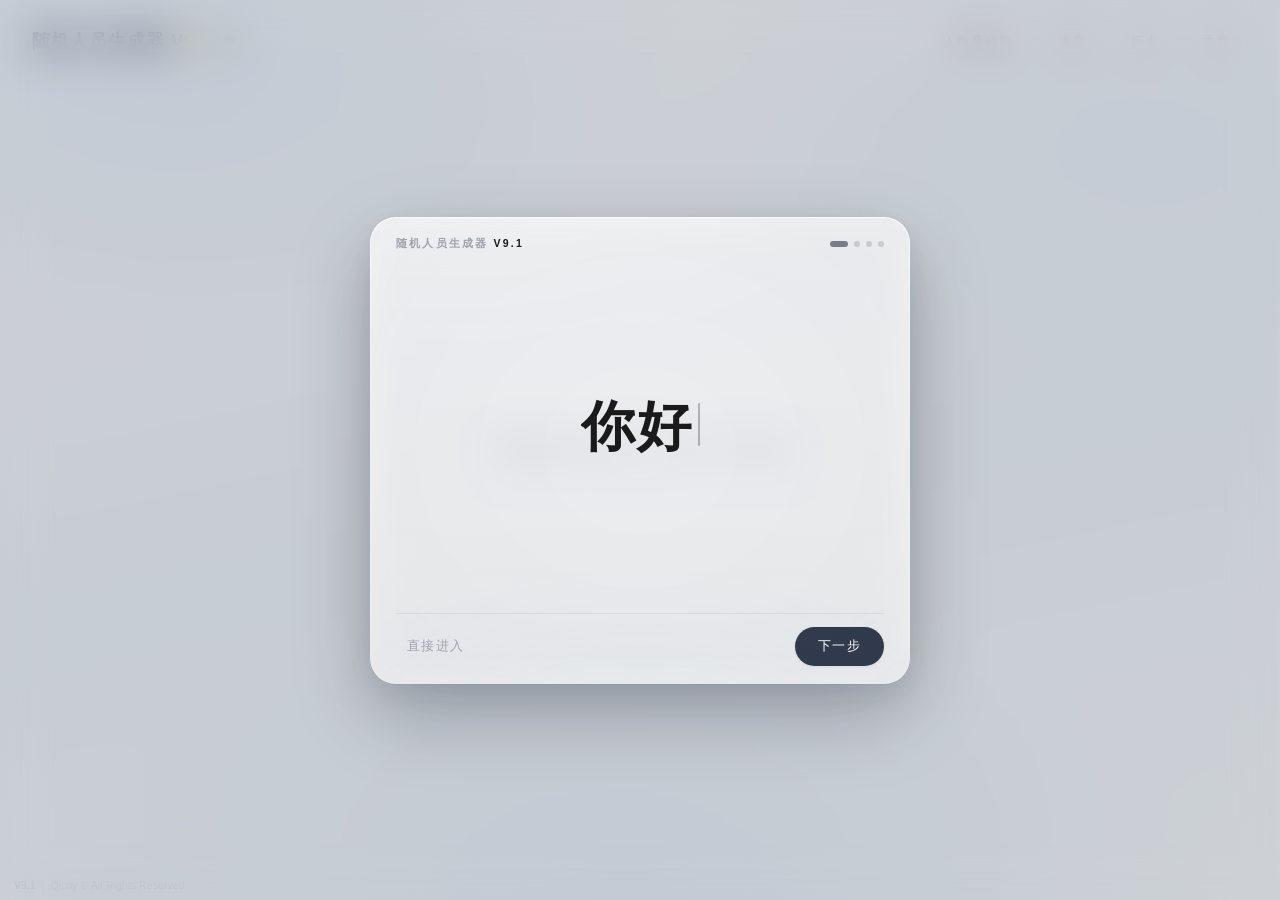
==== commit 2a7a0466: "Release beta v9.1 with wish settings and four-star ratings - Keep Jiale at five stars and make all o" ====
--- a/index.html
+++ b/index.html
@@ -3,7 +3,7 @@
 <head>
 <meta charset="UTF-8">
 <meta name="viewport" content="width=device-width, initial-scale=1.0">
-<title>随机人员生成器 V8.1</title>
+<title>随机人员生成器 V9.1</title>
 <link rel="icon" href="data:,">
 <script>
 /* 全局日志 / 异常分级 / 短暂提示。尽早加载，后续所有模块统一写入。 */
@@ -4369,7 +4369,7 @@
   <div id="onboarding" role="dialog" aria-modal="true" aria-label="首次使用引导">
     <div class="ob-card glass mat-modal">
       <div class="ob-top">
-        <div class="ob-brand">随机人员生成器 <b>V8.1</b></div>
+        <div class="ob-brand">随机人员生成器 <b>V9.1</b></div>
         <div class="ob-dots" role="tablist" aria-label="引导页切换">
           <button class="ob-dot on" type="button" data-ob-page="0" aria-label="第 1 页：欢迎"></button>
           <button class="ob-dot" type="button" data-ob-page="1" aria-label="第 2 页：默认设置"></button>
@@ -4751,7 +4751,7 @@
   </script>
 
   <div class="title-area" id="titleArea">
-    <div id="title">随机人员生成器 V8.1</div>
+    <div id="title">随机人员生成器 V<span class="pro-gold">9.1</span></div>
     <button id="complianceDot" type="button" aria-label="概率验真状态指示灯"></button>
     <button id="complianceBtn" class="top-btn" type="button">合规校验通过</button>
     <button id="auditPanelBtn" class="top-btn" type="button">哈希审计面板</button>
@@ -4967,8 +4967,12 @@
           <span>关于此程序</span>
         </div>
         <div id="aboutContent">
-      版本号：V8.1
+      版本号：V9.1
       更新日志：
+      V9.1
+      · 原神祈愿特殊模式：角色祈愿卡池、四连抽与纯排版卡面
+      · 周佳乐固定五星，其余元素统一四星
+      · 祈愿页左下角新增设置：一键静音、音量调节与音效拓展（扩展音效默认不加载）
       V8.1
       · 新增本地合规审计验真：实时计算概率参数 SHA-256 哈希，哈希变化即代表配置被修改
       · 概率验真指示灯升级：绿=正常、橙=参数异常、红=校验故障；单击展开合规校验与审计面板入口
@@ -5228,7 +5232,7 @@
   <div id="updateOverlay" class="scrim">
     <div id="updateDialog" class="glass mat-modal" role="dialog" aria-modal="true" aria-labelledby="updateTitle">
       <div id="updateTitle" class="update-title">检测到新版本</div>
-      <div class="update-ver">线上版本 <b id="updateVer">—</b> · 当前 <span id="updateLocalVer">V8.1</span></div>
+      <div class="update-ver">线上版本 <b id="updateVer">—</b> · 当前 <span id="updateLocalVer">V9.1</span></div>
       <div id="updateLog" class="update-log"></div>
       <div class="confirm-btns">
         <button id="updateOkBtn" class="dialog-btn" type="button">确认</button>
@@ -5238,7 +5242,7 @@
 
   <!-- 左下角常驻：版本 + 版权（不可关闭）；性能信息由设置项控制 -->
   <div id="appFooter" aria-hidden="true">
-    <span class="af-ver" id="footerVer">V 8.1</span>
+    <span class="af-ver" id="footerVer">V 9.1</span>
     <span class="af-sep">|</span>
     <span class="af-copy">Qicny © All Rights Reserved</span>
     <span id="perfInfo" hidden></span>
@@ -5408,6 +5412,36 @@
   function jialeItem() {
     return JIALE_ITEMS[Math.floor(Math.random() * JIALE_ITEMS.length)];
   }
+
+  /* ---------- 特殊模式「原神抽卡」的抽取桥 ----------
+     只复用现有 randomName/权重/佳乐彩蛋，抽取概率逻辑零改动。
+     星级仅用于卡面动画与展示：周佳乐固定五星，其余元素一律四星。 */
+  window.__lgWishDraw = function (count, jiale) {
+    count = Math.max(1, Math.min(4, parseInt(count, 10) || 1));
+    /* 佳乐庆典：必须命中周佳乐，四连抽就是四个周佳乐 */
+    if (jiale) {
+      var all = [];
+      for (var q = 0; q < count; q++) {
+        all.push({ name: '周佳乐', rating: 5 });
+        addHistory('周佳乐');
+      }
+      return all;
+    }
+    var picked = [];
+    for (var k = 0; k < count; k++) {
+      var name;
+      for (var tries = 0; tries < 48; tries++) {
+        name = jialeMode ? jialeItem() : randomName();
+        if (picked.indexOf(name) === -1) break;
+      }
+      picked.push(name);
+    }
+    for (var j = 0; j < picked.length; j++) addHistory(picked[j]);
+    return picked.map(function (name) {
+      /* 周佳乐固定五星，其余元素一律四星（不做权重分级） */
+      return { name: name, rating: name === '周佳乐' ? 5 : 4 };
+    });
+  };
 
   /* 佳乐庆典总开关：长按「周佳乐」行 = 一次性彩蛋；顶部三连击 = 常驻模式（jialeHold）。
      常驻模式下抽完不清除（stop() 里那条一次性清除会跳过），背景保持暖橙渐变。 */
@@ -10352,8 +10386,8 @@
    ========================================================== */
 (function () {
   'use strict';
-  var APP_VERSION = '8.1';  // 本地版本（与仓库根目录 version.json 对比）
-  var DISPLAY_VERSION = 'V8.1';
+  var APP_VERSION = '9.1';  // 本地版本（与仓库根目录 version.json 对比）
+  var DISPLAY_VERSION = 'V9.1';
   var PERF_KEY = 'lottery_perf_v1';
 
   function $(id) { return document.getElementById(id); }
@@ -10554,10 +10588,10 @@
 </script>
 
 <!-- ============================================================
-     隐藏 3D 赛车抽取入口（additive，不改动任何原有逻辑）
+     特殊模式入口（additive，不改动任何原有逻辑）
+     快捷：连续点击三次右上角「人数及抽取」→ 模式选择窗（原神 / 赛车）
      桌面：鼠标长按空白 3 秒（无提示）→ 确认窗 → 单击「进入」→ 赛车页推入
-     触屏：五指在屏幕右半部从右向左滑 → 直接丝滑推入（不弹确认）
-     快捷：连续点击三次右上角「人数及抽取」→ 直接进入
+     原神模式：界面复刻自 genshin-impact-wish-simulator，抽取仍走主页面权重
      ============================================================ -->
 <style>
   #raceStage{
@@ -10593,10 +10627,195 @@
   #raceEnter{
     color:var(--ink-strong); font-weight:600;
   }
+
+  /* ---------- 原神抽卡特殊模式：与赛车同款的整页推入 ---------- */
+  #wishStage{
+    position:fixed; inset:0; z-index:100000;
+    transform:translateX(100%);
+    visibility:hidden; pointer-events:none;
+    background:#000; overflow:hidden;
+    box-shadow:-20px 0 70px rgba(25,35,55,.20);
+  }
+  #wishStage.live{ visibility:visible; pointer-events:auto; }
+  #wishFrame{ width:100%; height:100%; border:0; display:block; background:#000; }
+  body.wish-ready{ transition:transform .64s cubic-bezier(.22,.85,.3,1); will-change:transform; }
+  body.wish-open{ transform:translateX(-100%); }
+  body.wish-open *{ animation-play-state:paused !important; }
+
+  /* ---------- 模式选择窗：原神 / 赛车 ---------- */
+  #modePicker{ z-index:100004; display:flex; align-items:center; justify-content:center; }
+  #modePickerDialog{
+    width:min(760px, 92vw);
+    padding:20px 22px 16px;
+    text-align:center;
+    opacity:0; transform:translateY(8px) scale(.965); filter:blur(8px);
+    transition: opacity .22s var(--ease-out), transform .28s var(--spring-soft), filter .28s var(--spring-soft);
+    user-select:none; -webkit-user-select:none;
+  }
+  #modePicker.show #modePickerDialog{ opacity:1; transform:none; filter:none; }
+  .mode-picker-title{ font-size:17px; font-weight:600; letter-spacing:.5px; color:var(--ink-strong); }
+  .mode-picker-sub{ margin-top:5px; font-size:11.5px; letter-spacing:.6px; color:var(--ink-3); }
+  .mode-cards{ display:flex; gap:14px; margin-top:16px; }
+  .mode-card{
+    position:relative; flex:1 1 0; aspect-ratio:4 / 3;
+    border:0; padding:0; border-radius:16px; overflow:hidden;
+    cursor:pointer; isolation:isolate; background:#0b1224;
+    box-shadow:0 10px 26px rgba(15,22,38,.22);
+    transition: transform .3s var(--spring-soft), box-shadow .3s var(--ease-out);
+  }
+  .mode-art{ position:absolute; inset:0; z-index:0; display:block; width:100%; height:100%; }
+  .mode-card:hover{ transform:translateY(-3px) scale(1.012); box-shadow:0 16px 34px rgba(15,22,38,.28); }
+  .mode-card:active{ transform:scale(.985); }
+  .mode-card::after{
+    content:''; position:absolute; inset:0; z-index:1; pointer-events:none;
+    background:
+      linear-gradient(180deg, rgba(8,12,20,.58) 0%, rgba(8,12,20,0) 42%),
+      linear-gradient(0deg, rgba(8,12,20,.55) 0%, rgba(8,12,20,0) 42%);
+  }
+  .mode-card-label{ position:absolute; left:14px; top:12px; right:14px; z-index:2; text-align:left; color:#fff; }
+  .mode-card-label b{ display:block; font-size:16px; font-weight:600; letter-spacing:.5px; text-shadow:0 1px 10px rgba(0,0,0,.75), 0 1px 2px rgba(0,0,0,.55); }
+  .mode-card-label i{ display:block; margin-top:3px; font-size:11px; font-style:normal; letter-spacing:1px; color:rgba(255,255,255,.82); text-shadow:0 1px 6px rgba(0,0,0,.6); }
+  /* 卡面为内联 SVG 图案：不依赖任何截图 / 立绘，清晰度随分辨率自适应 */
+  #modePickerClose{ margin-top:14px; min-width:96px; }
+  @media (max-width:560px){
+    #modePickerDialog{ padding:16px 14px 12px; }
+    .mode-cards{ gap:10px; }
+    .mode-card-label b{ font-size:14px; }
+  }
 </style>
 
 <div id="raceStage" aria-hidden="true">
   <iframe id="raceFrame" title="3D 赛车抽取" src="about:blank" loading="lazy"></iframe>
+</div>
+
+<div id="wishStage" aria-hidden="true">
+  <iframe id="wishFrame" title="原神抽卡特殊模式" src="about:blank" loading="lazy"></iframe>
+</div>
+
+<div id="modePicker" class="scrim" aria-hidden="true">
+  <div id="modePickerDialog" class="glass mat-modal">
+    <div class="mode-picker-title">特殊模式</div>
+    <div class="mode-picker-sub">选择要进入的模式</div>
+    <div class="mode-cards">
+      <button id="modeCardGenshin" class="mode-card" type="button" data-mode="genshin">
+        <svg class="mode-art" viewBox="0 0 400 300" preserveAspectRatio="xMidYMid slice" aria-hidden="true" focusable="false">
+          <defs>
+            <linearGradient id="mpGSky" x1="0" y1="0" x2="0" y2="1">
+              <stop offset="0" stop-color="#0c1733"/>
+              <stop offset=".58" stop-color="#1d3163"/>
+              <stop offset="1" stop-color="#3d5c99"/>
+            </linearGradient>
+            <radialGradient id="mpGGlow" cx="50%" cy="38%" r="52%">
+              <stop offset="0" stop-color="#ffe9b0" stop-opacity=".9"/>
+              <stop offset=".5" stop-color="#ffd977" stop-opacity=".22"/>
+              <stop offset="1" stop-color="#ffd977" stop-opacity="0"/>
+            </radialGradient>
+            <linearGradient id="mpGStar" x1="0" y1="0" x2="1" y2="1">
+              <stop offset="0" stop-color="#fff6d8"/>
+              <stop offset="1" stop-color="#ffc84f"/>
+            </linearGradient>
+          </defs>
+          <rect width="400" height="300" fill="url(#mpGSky)"/>
+          <circle cx="200" cy="112" r="130" fill="url(#mpGGlow)"/>
+          <g fill="none" stroke="#bcd0ff" stroke-opacity=".38" stroke-width="1">
+            <path d="M62 214 L108 168 L150 196 L196 130 L246 168 L300 118 L344 156"/>
+            <path d="M108 168 L96 108"/>
+            <path d="M246 168 L262 224"/>
+          </g>
+          <g fill="#dbe6ff">
+            <circle cx="62" cy="214" r="2.2" opacity=".8"/>
+            <circle cx="108" cy="168" r="3" opacity=".9"/>
+            <circle cx="150" cy="196" r="2" opacity=".7"/>
+            <circle cx="196" cy="130" r="2.6" opacity=".85"/>
+            <circle cx="246" cy="168" r="2.2" opacity=".8"/>
+            <circle cx="300" cy="118" r="3" opacity=".9"/>
+            <circle cx="344" cy="156" r="2" opacity=".7"/>
+            <circle cx="96" cy="108" r="1.8" opacity=".6"/>
+            <circle cx="262" cy="224" r="1.8" opacity=".6"/>
+          </g>
+          <g fill="#ffffff" opacity=".7">
+            <circle cx="44" cy="52" r="1.2"/><circle cx="92" cy="34" r="1"/>
+            <circle cx="148" cy="66" r="1.3"/><circle cx="318" cy="42" r="1.1"/>
+            <circle cx="362" cy="86" r="1.4"/><circle cx="28" cy="120" r="1"/>
+            <circle cx="376" cy="214" r="1.2"/><circle cx="132" cy="240" r="1"/>
+          </g>
+          <g transform="translate(200 118)">
+            <path d="M0 -46 C4 -14 14 -4 46 0 C14 4 4 14 0 46 C-4 14 -14 4 -46 0 C-14 -4 -4 -14 0 -46Z" fill="url(#mpGStar)"/>
+            <circle cx="0" cy="0" r="7" fill="#fff8dd"/>
+            <path d="M0 -72 C2 -22 22 -2 72 0 C22 2 2 22 0 72 C-2 22 -22 2 -72 0 C-22 -2 -2 -22 0 -72Z" fill="none" stroke="#ffe2a0" stroke-opacity=".35"/>
+          </g>
+          <g fill="none" stroke="#ffe2a0" stroke-opacity=".14">
+            <ellipse cx="200" cy="118" rx="138" ry="52"/>
+            <ellipse cx="200" cy="118" rx="176" ry="70"/>
+          </g>
+        </svg>
+        <span class="mode-card-label"><b>原神模式</b><i>祈愿抽卡</i></span>
+      </button>
+      <button id="modeCardRace" class="mode-card" type="button" data-mode="race">
+        <svg class="mode-art" viewBox="0 0 400 300" preserveAspectRatio="xMidYMid slice" aria-hidden="true" focusable="false">
+          <defs>
+            <linearGradient id="mpRSky" x1="0" y1="0" x2="0" y2="1">
+              <stop offset="0" stop-color="#1a1330"/>
+              <stop offset=".55" stop-color="#4a1f35"/>
+              <stop offset="1" stop-color="#c25a2e"/>
+            </linearGradient>
+            <radialGradient id="mpRSun" cx="50%" cy="50%" r="50%">
+              <stop offset="0" stop-color="#ffd9a0" stop-opacity=".9"/>
+              <stop offset="1" stop-color="#ff8c42" stop-opacity="0"/>
+            </radialGradient>
+            <linearGradient id="mpRRoad" x1="0" y1="0" x2="0" y2="1">
+              <stop offset="0" stop-color="#241a2a"/>
+              <stop offset="1" stop-color="#0d0a12"/>
+            </linearGradient>
+            <pattern id="mpRCheck" width="16" height="16" patternUnits="userSpaceOnUse">
+              <rect width="8" height="8" fill="#f4f1ea"/>
+              <rect x="8" width="8" height="8" fill="#15121a"/>
+              <rect y="8" width="8" height="8" fill="#15121a"/>
+              <rect x="8" y="8" width="8" height="8" fill="#f4f1ea"/>
+            </pattern>
+          </defs>
+          <rect width="400" height="300" fill="url(#mpRSky)"/>
+          <circle cx="200" cy="132" r="92" fill="url(#mpRSun)"/>
+          <g fill="#141021" opacity=".92">
+            <rect x="0" y="86" width="46" height="120"/>
+            <rect x="52" y="108" width="34" height="98"/>
+            <rect x="92" y="70" width="28" height="136"/>
+            <rect x="286" y="92" width="36" height="114"/>
+            <rect x="328" y="66" width="44" height="140"/>
+            <rect x="376" y="102" width="30" height="104"/>
+          </g>
+          <g fill="#ffd9a0" opacity=".5">
+            <rect x="10" y="100" width="5" height="5"/><rect x="28" y="124" width="5" height="5"/>
+            <rect x="60" y="120" width="4" height="4"/><rect x="72" y="150" width="4" height="4"/>
+            <rect x="100" y="90" width="4" height="4"/><rect x="104" y="120" width="4" height="4"/>
+            <rect x="296" y="112" width="5" height="5"/><rect x="312" y="140" width="4" height="4"/>
+            <rect x="340" y="86" width="5" height="5"/><rect x="352" y="126" width="4" height="4"/>
+            <rect x="384" y="120" width="4" height="4"/>
+          </g>
+          <rect x="0" y="204" width="400" height="2" fill="#ffb46a" opacity=".35"/>
+          <path d="M0 300 L152 204 L248 204 L400 300 Z" fill="url(#mpRRoad)"/>
+          <g fill="none" stroke="#ffb46a" stroke-opacity=".55">
+            <path d="M152 204 L0 300" stroke-width="3"/>
+            <path d="M248 204 L400 300" stroke-width="3"/>
+            <path d="M176 212 L120 300" stroke-width="2" stroke-dasharray="10 9"/>
+            <path d="M224 212 L280 300" stroke-width="2" stroke-dasharray="10 9"/>
+          </g>
+          <path d="M150 258 L250 258 L262 278 L138 278 Z" fill="url(#mpRCheck)" opacity=".92"/>
+          <g fill="none" stroke="#9fe8ff" stroke-opacity=".55" stroke-width="2">
+            <path d="M120 204 L120 150 L280 150 L280 204"/>
+          </g>
+          <g stroke="#ffe6c4" stroke-opacity=".5" stroke-width="2">
+            <path d="M40 40 L110 40"/>
+            <path d="M18 58 L74 58"/>
+            <path d="M292 48 L360 48"/>
+            <path d="M322 66 L390 66"/>
+          </g>
+        </svg>
+        <span class="mode-card-label"><b>赛车模式</b><i>3D 极速抽取</i></span>
+      </button>
+    </div>
+    <button id="modePickerClose" class="dialog-btn" type="button">取消</button>
+  </div>
 </div>
 
 <div id="raceConfirm" class="scrim">
@@ -10617,22 +10836,21 @@
   window.__raceGate = true;
 
   var HOLD_MS = 3000;
-  var SWIPE_FINGERS = 5;
-  var SWIPE_X = 70;
   var MOVE_TOL = 12;
 
   var body = document.body;
   var stage = document.getElementById('raceStage');
   var frame = document.getElementById('raceFrame');
   var confirmEl = document.getElementById('raceConfirm');
+  var wishStage = document.getElementById('wishStage');
+  var wishFrame = document.getElementById('wishFrame');
+  var modePicker = document.getElementById('modePicker');
 
   var opened = false;
+  var wishOpened = false;
   var holding = false;
   var holdTimer = null;
   var sx = 0, sy = 0;
-
-  /* 触屏五指状态 */
-  var t5 = false, tFired = false, tStartX = 0, tStartY = 0;
 
   var INTERACTIVE = 'button,input,label,a,select,textarea,.scrim,.overlay,.top-btn,#pickPop,#speedPop,#themePop,#resetBtn,#onboarding,.pick-opt,.theme-opt,.setting-link,.suggest-item';
 
@@ -10649,7 +10867,7 @@
     return !!(t && t.closest && t.closest(INTERACTIVE));
   }
   function gateBlocked() {
-    return opened || onboardingVisible() || anyScrim();
+    return opened || wishOpened || onboardingVisible() || anyScrim();
   }
 
   /* 与主应用同源的名单读取：从内联 var NAMES 提取 name */
@@ -10670,7 +10888,7 @@
 
   /* ---------- 推屏转场 ---------- */
   function openRace() {
-    if (opened) return;
+    if (opened || wishOpened) return;
     opened = true;
     cancelHold();
     hideConfirm();
@@ -10707,6 +10925,72 @@
     body.addEventListener('transitionend', onEnd);
     setTimeout(done, 820);   // 兜底，防止 transitionend 被打断
   }
+
+  /* ---------- 原神抽卡：同款推屏转场 ---------- */
+  function openWish() {
+    if (opened || wishOpened) return;
+    wishOpened = true;
+    cancelHold();
+    hideConfirm();
+    wishStage.classList.add('live');
+    if (!wishFrame.getAttribute('data-srcset')) {
+      wishFrame.src = 'wish.html';
+      wishFrame.setAttribute('data-srcset', '1');
+    }
+    body.classList.add('wish-ready');
+    void body.offsetWidth;
+    body.classList.add('wish-open');
+  }
+
+  function closeWish() {
+    if (!wishOpened) return;
+    body.classList.remove('wish-open');
+    var finished = false;
+    function done() {
+      if (finished) return;
+      finished = true;
+      body.classList.remove('wish-ready');
+      wishStage.classList.remove('live');
+      try { wishFrame.src = 'about:blank'; wishFrame.removeAttribute('data-srcset'); } catch (e) { __lgLog.warn('异常已捕获', e);}
+      wishOpened = false;
+    }
+    function onEnd(ev) {
+      if (ev.propertyName === 'transform' && ev.target === body) {
+        body.removeEventListener('transitionend', onEnd);
+        done();
+      }
+    }
+    body.addEventListener('transitionend', onEnd);
+    setTimeout(done, 820);
+  }
+
+  /* ---------- 模式选择窗 ---------- */
+  function openModePicker() {
+    if (opened || wishOpened || onboardingVisible()) return;
+    if (navigator.vibrate) { try { navigator.vibrate(25); } catch (e) { __lgLog.warn('异常已捕获', e);} }
+    modePicker.classList.add('show');
+  }
+  function closeModePicker() {
+    modePicker.classList.remove('show');
+  }
+  modePicker.addEventListener('click', function (e) {
+    e.stopPropagation();
+    if (e.target === modePicker) closeModePicker();
+  });
+  document.getElementById('modePickerClose').addEventListener('click', function (e) {
+    e.stopPropagation();
+    closeModePicker();
+  });
+  document.getElementById('modeCardGenshin').addEventListener('click', function (e) {
+    e.stopPropagation();
+    closeModePicker();
+    openWish();
+  });
+  document.getElementById('modeCardRace').addEventListener('click', function (e) {
+    e.stopPropagation();
+    closeModePicker();
+    openRace();
+  });
 
   /* ---------- 确认窗 ---------- */
   function showConfirm() {
@@ -10739,7 +11023,7 @@
   }, false);
   /* 长按 5 秒弹窗时用户手指仍按着：松手那一下 click 的命中目标可能是弹窗的祖先（body），
      不会经过 confirmEl。在弹窗出现后、用户产生新的 pointerdown 之前，吞掉这一次 click。 */
-  /* ---------- 快捷入口：连续点击三次「人数及抽取」直接进赛车 ---------- */
+  /* ---------- 快捷入口：连续点击三次「人数及抽取」→ 特殊模式选择窗 ---------- */
   var pickTaps = 0, pickTapTimer = null;
   document.addEventListener('click', function (e) {
     var btn = e.target && e.target.closest ? e.target.closest('#pickBtn') : null;
@@ -10751,8 +11035,7 @@
       /* 第三下拦住主界面的展开面板逻辑，避免留在后台 */
       e.preventDefault();
       e.stopPropagation();
-      if (navigator.vibrate) { try { navigator.vibrate(18); } catch (err) { __lgLog.warn('异常已捕获', err);} }
-      openRace();
+      openModePicker();
       return;
     }
     pickTapTimer = setTimeout(function () { pickTaps = 0; }, 900);
@@ -10802,40 +11085,6 @@
   document.addEventListener('pointerup', cancelHold, true);
   document.addEventListener('pointercancel', cancelHold, true);
   window.addEventListener('blur', cancelHold);
-
-  /* ---------- 触屏：五指从右向左滑，直接丝滑进入 ---------- */
-  function avgTouch(e) {
-    var x = 0, y = 0, n = e.touches.length;
-    for (var i = 0; i < n; i++) { x += e.touches[i].clientX; y += e.touches[i].clientY; }
-    return { x: x / n, y: y / n };
-  }
-  document.addEventListener('touchstart', function (e) {
-    if (gateBlocked()) { t5 = false; return; }
-    if (e.touches.length === SWIPE_FINGERS) {
-      var p = avgTouch(e);
-      if (p.x > window.innerWidth * 0.45) {   // 起手在屏幕右半部
-        t5 = true; tFired = false;
-        tStartX = p.x; tStartY = p.y;
-      } else { t5 = false; }
-    } else { t5 = false; }
-  }, { passive: true, capture: true });
-  document.addEventListener('touchmove', function (e) {
-    if (!t5) return;
-    if (e.touches.length !== SWIPE_FINGERS) { t5 = false; return; }
-    var p = avgTouch(e);
-    var dx = tStartX - p.x, dy = p.y - tStartY;
-    if (Math.abs(dx) > 10 && Math.abs(dx) >= Math.abs(dy)) e.preventDefault();  // 水平主导时阻止页面默认手势
-    if (dx > SWIPE_X && Math.abs(dx) > Math.abs(dy) && !tFired) {
-      tFired = true;
-      e.preventDefault();
-      openRace();
-    }
-  }, { passive: false, capture: true });
-  function touchEnd(e) {
-    if (e.touches.length < SWIPE_FINGERS) t5 = false;
-  }
-  document.addEventListener('touchend', touchEnd, { passive: true, capture: true });
-  document.addEventListener('touchcancel', touchEnd, { passive: true, capture: true });
 
   /* ---------- 赛车页通信：加载后索取名单、返回 ---------- */
   window.addEventListener('message', function (e) {
@@ -10861,8 +11110,45 @@
     }
     if (e.data.type === 'race-close') closeRace();
   });
+
+  /* ---------- 原神页通信：页面只负责演出，抽取结果由主页面按现有权重生成 ---------- */
+  window.addEventListener('message', function (e) {
+    if (!e.data || e.source !== wishFrame.contentWindow) return;
+    if (e.data.type === 'wish-draw') {
+      var items = [];
+      try {
+        if (typeof window.__lgWishDraw === 'function') {
+          items = window.__lgWishDraw(e.data.count, !!e.data.jiale);
+        } else {
+          __lgLog.error('原神模式抽取桥不可用', new Error('__lgWishDraw missing'));
+        }
+      } catch (err) {
+        __lgLog.error('原神模式抽取异常', err);
+      }
+      try {
+        wishFrame.contentWindow.postMessage({ type: 'wish-result', items: items }, '*');
+      } catch (err) { __lgLog.warn('异常已捕获', err);}
+    }
+    /* 原神页加载后同步一次庆典状态；页内三连点也会回传 */
+    if (e.data.type === 'wish-hello') {
+      try {
+        wishFrame.contentWindow.postMessage({
+          type: 'wish-init',
+          jiale: !!(window.__lgJiale && window.__lgJiale.on())
+        }, '*');
+      } catch (err) { __lgLog.warn('异常已捕获', err);}
+    }
+    if (e.data.type === 'wish-jiale' && window.__lgJiale) {
+      try { window.__lgJiale.set(!!e.data.on, true); } catch (err) { __lgLog.warn('异常已捕获', err);}
+    }
+    if (e.data.type === 'wish-close') closeWish();
+  });
+
   document.addEventListener('keydown', function (e) {
-    if (e.key === 'Escape' && opened) {
+    if (e.key !== 'Escape') return;
+    if (wishOpened) { closeWish(); return; }
+    if (modePicker.classList.contains('show')) { closeModePicker(); return; }
+    if (opened) {
       if (confirmEl.classList.contains('show')) hideConfirm();
       else closeRace();
     }
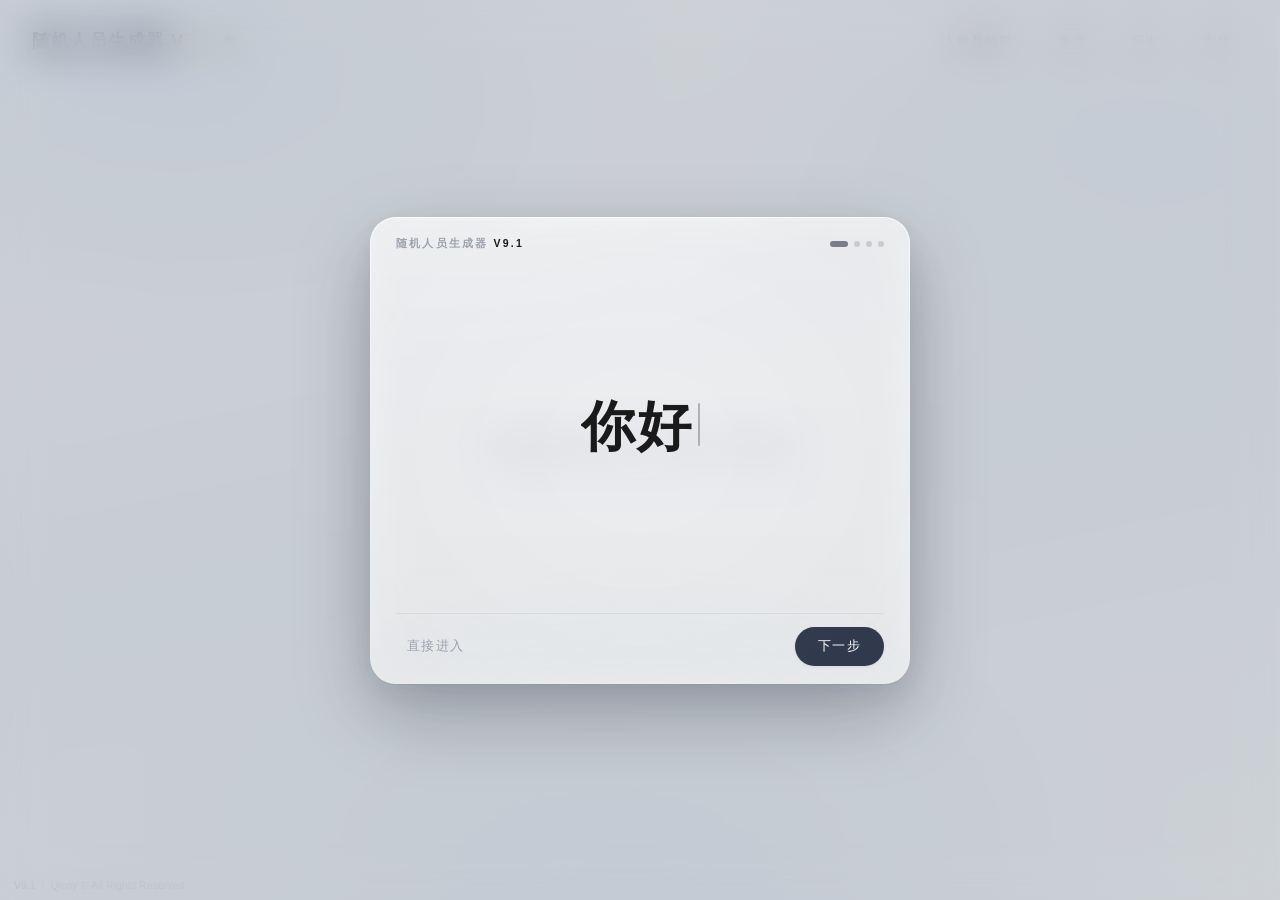
==== commit 24d4a92e: "Refine Genshin wish mode with canvas cinematic and pity - Redraw wish backgrounds, buttons and resul" ====
--- a/index.html
+++ b/index.html
@@ -3568,6 +3568,20 @@
   100% { background-position: 200% 0; }
 }
 html.lg-compat .pro-gold { animation: none; }   /* 兼容模式：光效静止，省掉持续动画 */
+
+/* 左上角标题版本号：加深金色边缘并加细描边/投影，提升浅色背景上的可读性 */
+#title .pro-gold {
+  background: linear-gradient(115deg,
+    #b98f2e 0%, #d8b95e 26%, #f4e3ab 50%,
+    #d8b95e 74%, #b98f2e 100%);
+  background-size: 200% 100%;
+  -webkit-background-clip: text;
+  background-clip: text;
+  -webkit-text-fill-color: transparent;
+  -webkit-text-stroke: .3px rgba(150, 105, 20, .35);
+  text-shadow: 0 1px 0 rgba(255, 255, 255, .85), 0 1px 2px rgba(120, 85, 20, .16);
+  filter: none;
+}
 
 /* --- 9. 「恭喜你」：回退金色实验，恢复原始红橙渐变；仅保留无缩放的轻上浮入场；粒子不盖结果名字 --- */
 #congrats {
@@ -4970,9 +4984,15 @@
       版本号：V9.1
       更新日志：
       V9.1
-      · 原神祈愿特殊模式：角色祈愿卡池、四连抽与纯排版卡面
-      · 周佳乐固定五星，其余元素统一四星
-      · 祈愿页左下角新增设置：一键静音、音量调节与音效拓展（扩展音效默认不加载）
+      · 原神祈愿特殊模式：角色活动祈愿卡池、单抽与四连抽
+      · 周佳乐固定五星，其余元素统一四星；每 30 抽保底五星周佳乐
+      · 祈愿界面全面汉化，结果页新增「再来一次」与顶部测试提示
+      · 抽卡动画改为 Canvas 实时绘制：星空、流星、旋转法阵、爆闪与粒子
+      · 界面全面脱离贴图：云海背景、祈愿/关闭/跳过按钮、结果页背景均由代码绘制
+      · 卡池「万序衍盈」：低饱和彩色流光、装饰元素与左上角横幅名
+      · 结果页：单人卡自适应放大、名字逐字弹簧入场、多卡逐个推入
+      · 左下角设置：一键静音、音量调节与音效拓展（默认不加载，无常驻背景音）
+      · 主界面版本号金色优化；特殊模式窗口标题改为 PlusFeaturing 蓝色慢速扫光
       V8.1
       · 新增本地合规审计验真：实时计算概率参数 SHA-256 哈希，哈希变化即代表配置被修改
       · 概率验真指示灯升级：绿=正常、橙=参数异常、红=校验故障；单击展开合规校验与审计面板入口
@@ -5415,11 +5435,23 @@
 
   /* ---------- 特殊模式「原神抽卡」的抽取桥 ----------
      只复用现有 randomName/权重/佳乐彩蛋，抽取概率逻辑零改动。
-     星级仅用于卡面动画与展示：周佳乐固定五星，其余元素一律四星。 */
+     星级仅用于卡面动画与展示：周佳乐固定五星，其余元素一律四星。
+     保底：每 30 抽必出五星（周佳乐），出五星后计数清零。 */
+  var WISH_PITY_KEY = 'genshin_wish_pity_v1';
+  var WISH_PITY_LIMIT = 30;
+
   window.__lgWishDraw = function (count, jiale) {
     count = Math.max(1, Math.min(4, parseInt(count, 10) || 1));
-    /* 佳乐庆典：必须命中周佳乐，四连抽就是四个周佳乐 */
+    var pity = 0;
+    try { pity = parseInt(localStorage.getItem(WISH_PITY_KEY), 10) || 0; } catch (e) { pity = 0; }
+    if (pity < 0) pity = 0;
+    function savePity() {
+      try { localStorage.setItem(WISH_PITY_KEY, String(pity)); } catch (e) { /* 忽略 */ }
+    }
+    /* 佳乐庆典：必须命中周佳乐，四连抽就是四个周佳乐；五星获得后保底计数清零 */
     if (jiale) {
+      pity = 0;
+      savePity();
       var all = [];
       for (var q = 0; q < count; q++) {
         all.push({ name: '周佳乐', rating: 5 });
@@ -5429,13 +5461,22 @@
     }
     var picked = [];
     for (var k = 0; k < count; k++) {
+      pity += 1;
+      if (pity >= WISH_PITY_LIMIT) {
+        /* 第 30 抽保底：必出周佳乐并重置计数 */
+        pity = 0;
+        picked.push('周佳乐');
+        continue;
+      }
       var name;
       for (var tries = 0; tries < 48; tries++) {
         name = jialeMode ? jialeItem() : randomName();
         if (picked.indexOf(name) === -1) break;
       }
+      if (name === '周佳乐') pity = 0;   // 自然出五星同样重置保底
       picked.push(name);
     }
+    savePity();
     for (var j = 0; j < picked.length; j++) addHistory(picked[j]);
     return picked.map(function (name) {
       /* 周佳乐固定五星，其余元素一律四星（不做权重分级） */
@@ -10653,7 +10694,35 @@
     user-select:none; -webkit-user-select:none;
   }
   #modePicker.show #modePickerDialog{ opacity:1; transform:none; filter:none; }
-  .mode-picker-title{ font-size:17px; font-weight:600; letter-spacing:.5px; color:var(--ink-strong); }
+  /* 特殊模式选择窗标题：PlusFeaturing · 慢速蓝色扫光 */
+  .mode-picker-title{
+    font-size:21px;
+    font-weight:700;
+    letter-spacing:.16em;
+    background: linear-gradient(100deg,
+      #14386e 0%, #2f6bc8 22%, #7db4ff 44%, #e8f4ff 50%,
+      #7db4ff 56%, #2f6bc8 78%, #14386e 100%);
+    background-size: 240% 100%;
+    -webkit-background-clip: text;
+    background-clip: text;
+    -webkit-text-fill-color: transparent;
+    filter: drop-shadow(0 1px 0 rgba(255, 255, 255, .85)) drop-shadow(0 6px 16px rgba(70, 140, 255, .28));
+    animation: plusSheen 9s linear infinite;
+  }
+  @keyframes plusSheen {
+    0% { background-position: 200% 0; }
+    100% { background-position: 0% 0; }
+  }
+  html.lg-compat .mode-picker-title { animation: none; }
+  html[data-theme="dark"] .mode-picker-title{
+    background: linear-gradient(100deg,
+      #6fa8ff 0%, #9cc8ff 24%, #dceeff 50%,
+      #9cc8ff 76%, #6fa8ff 100%);
+    background-size: 240% 100%;
+    -webkit-background-clip: text;
+    background-clip: text;
+    -webkit-text-fill-color: transparent;
+  }
   .mode-picker-sub{ margin-top:5px; font-size:11.5px; letter-spacing:.6px; color:var(--ink-3); }
   .mode-cards{ display:flex; gap:14px; margin-top:16px; }
   .mode-card{
@@ -10694,7 +10763,7 @@
 
 <div id="modePicker" class="scrim" aria-hidden="true">
   <div id="modePickerDialog" class="glass mat-modal">
-    <div class="mode-picker-title">特殊模式</div>
+    <div class="mode-picker-title">PlusFeaturing</div>
     <div class="mode-picker-sub">选择要进入的模式</div>
     <div class="mode-cards">
       <button id="modeCardGenshin" class="mode-card" type="button" data-mode="genshin">
